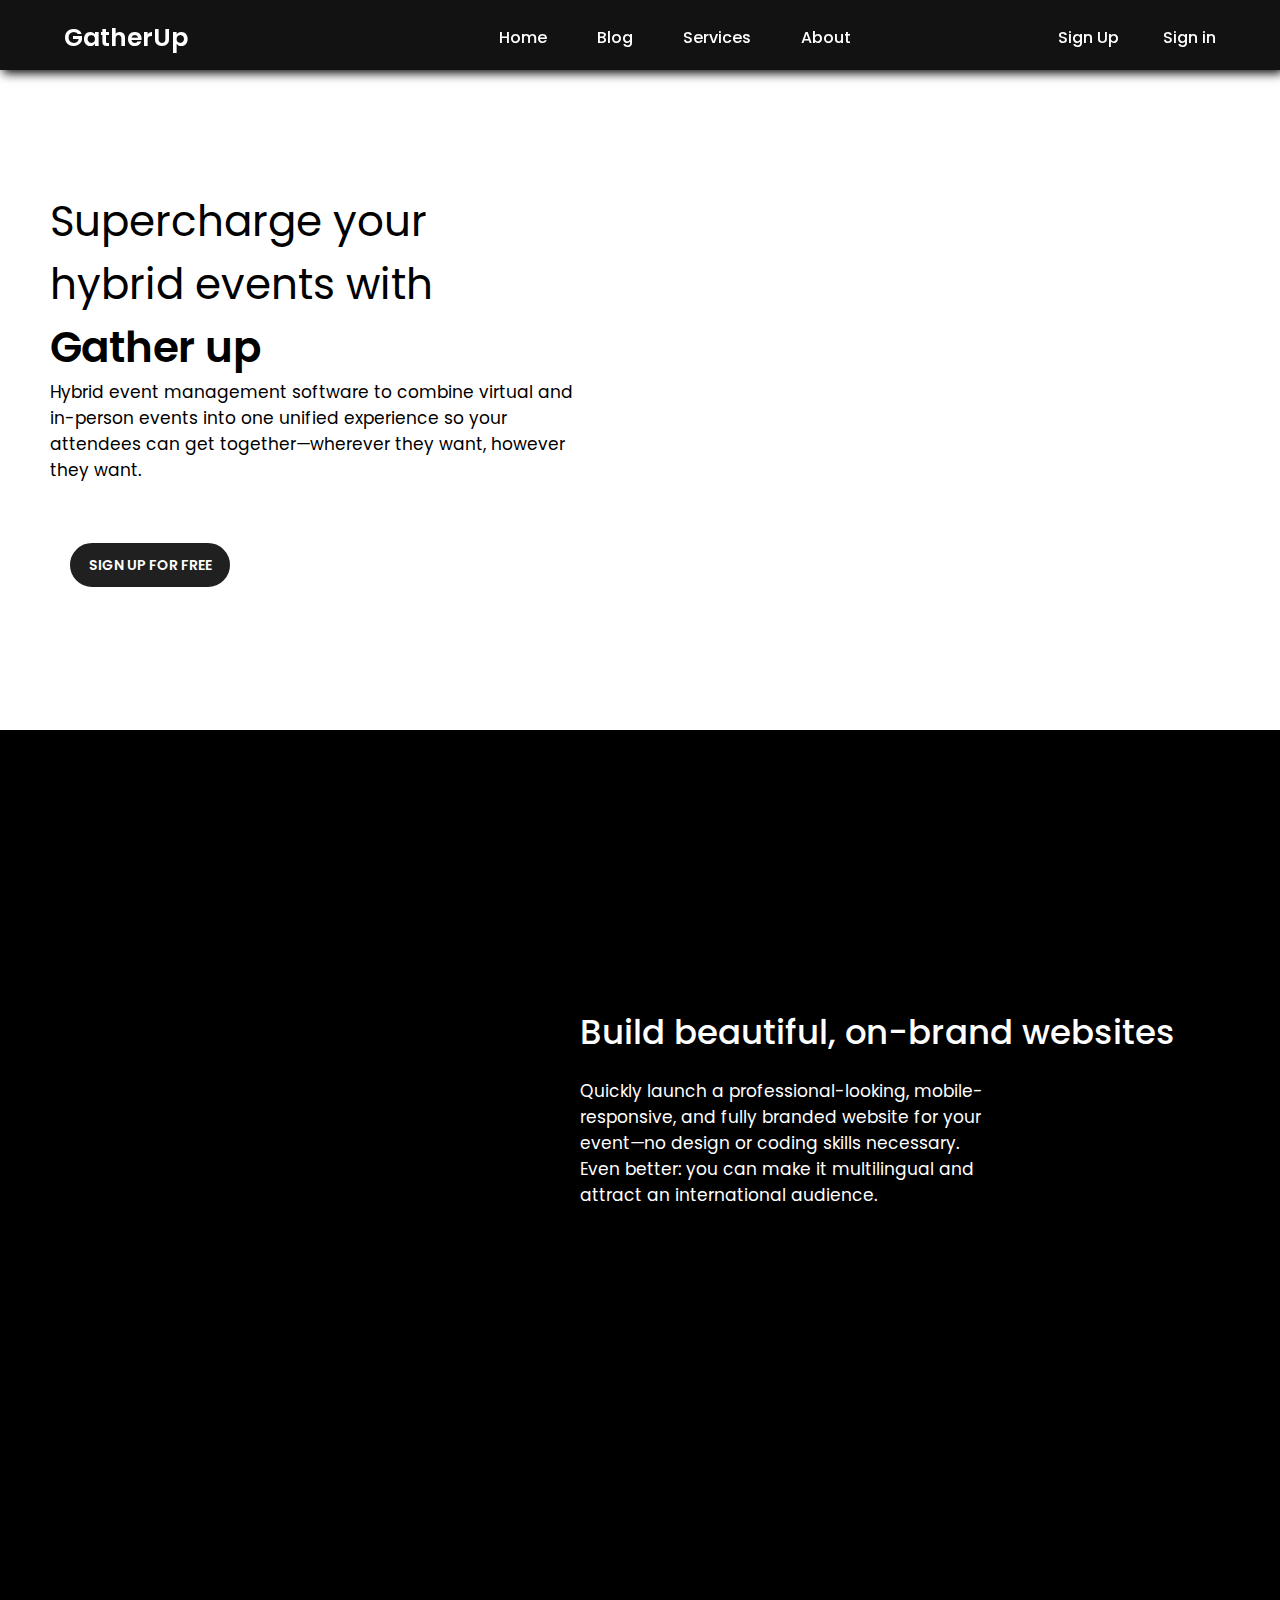
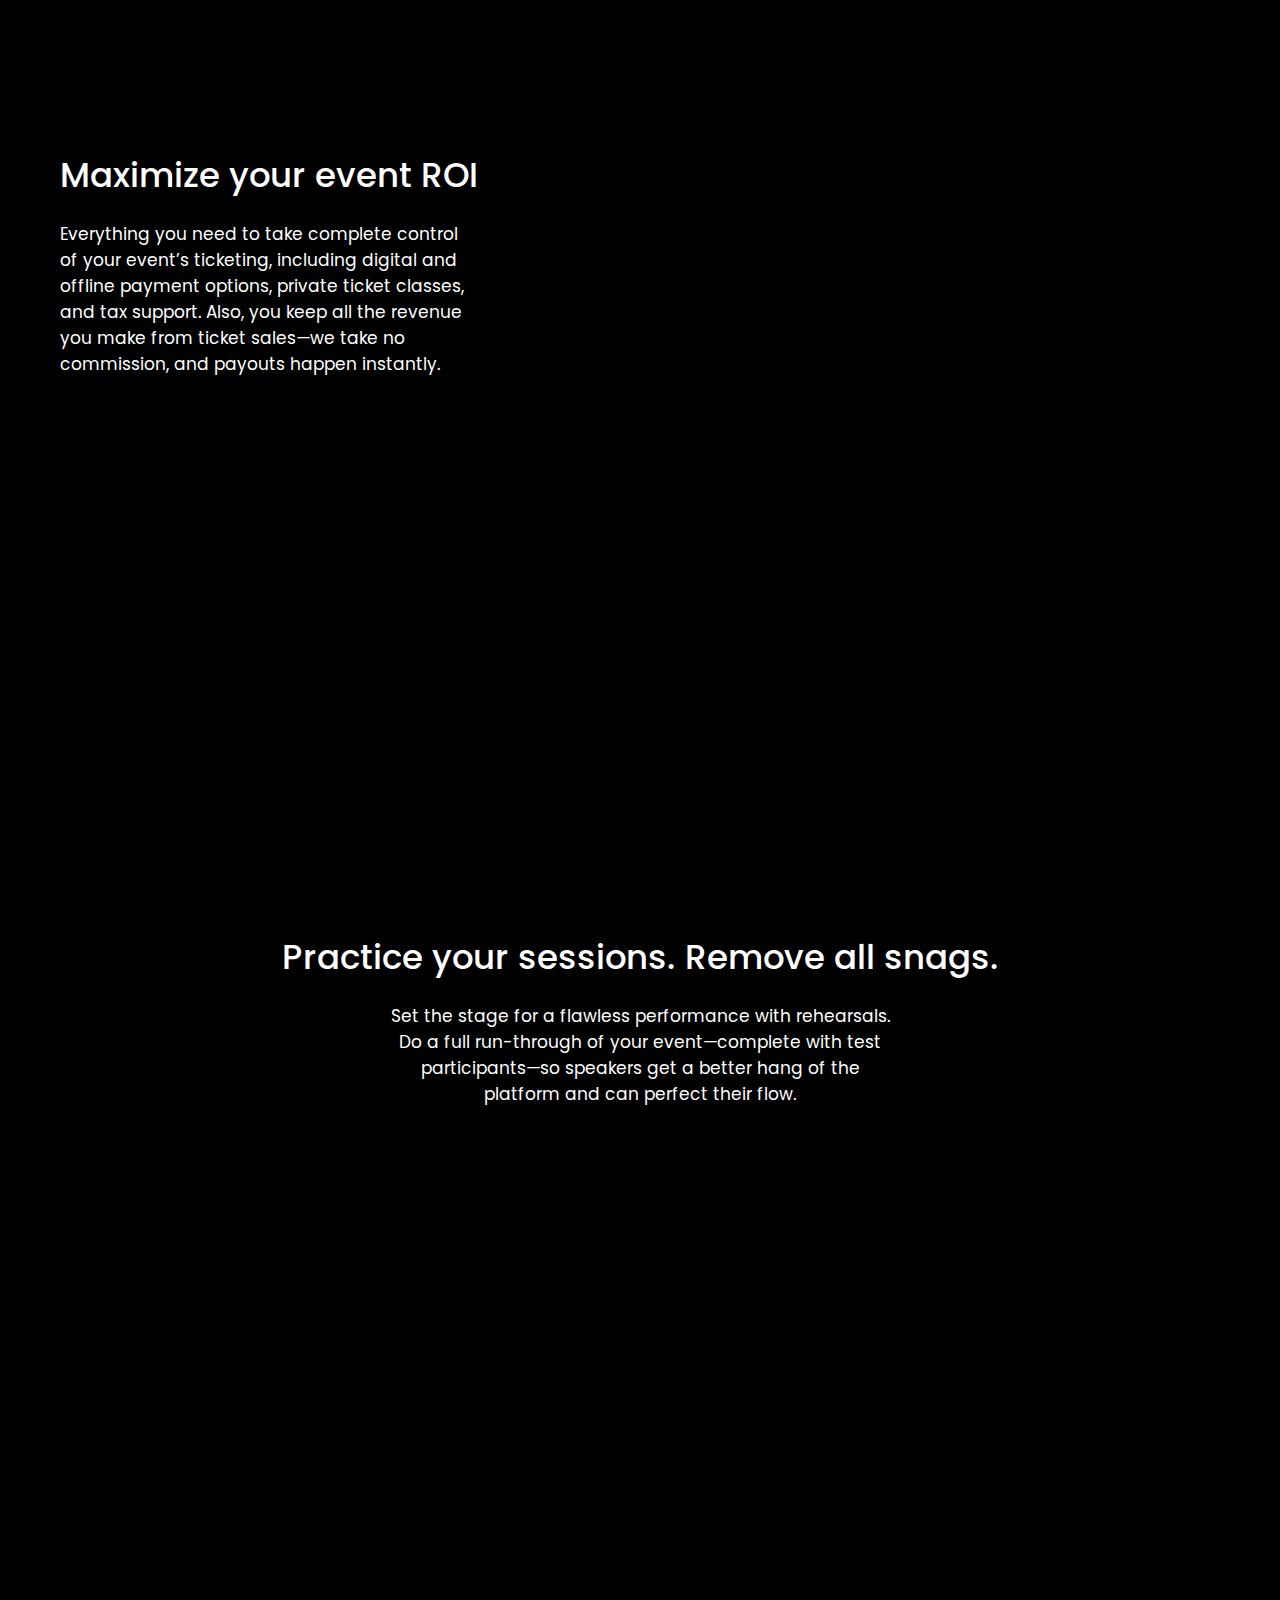
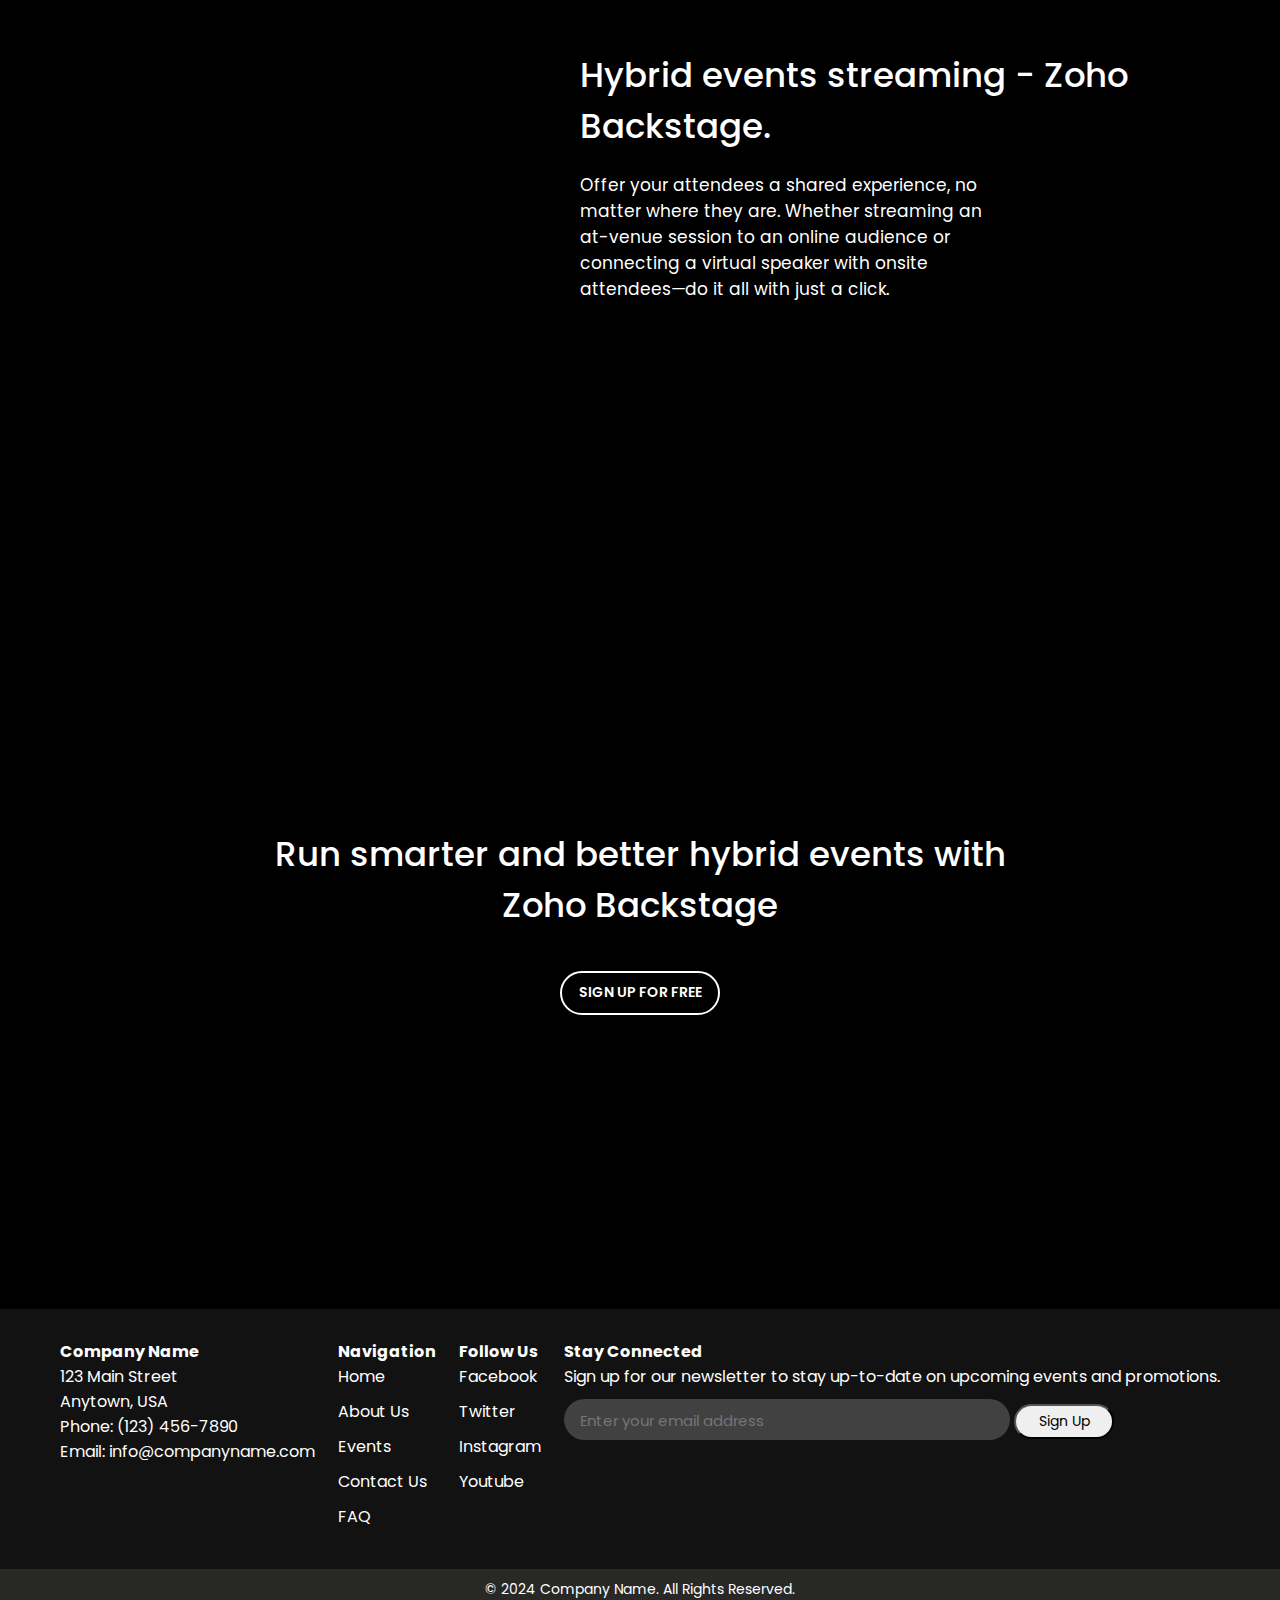
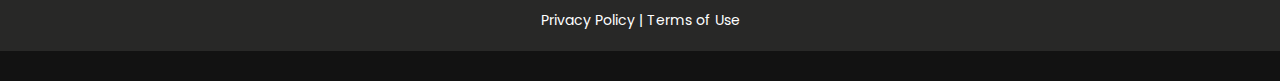
==== hybrid.html @ d11af504 "v12" ====
<!DOCTYPE html>
<html lang="en">

<head>
    <meta charset="UTF-8">
    <meta http-equiv="X-UA-Compatible" content="IE=edge">
    <meta name="viewport" content="width=device-width, initial-scale=1.0">
    <link href='https://unpkg.com/boxicons@2.1.4/css/boxicons.min.css' rel='stylesheet'>
    <link rel="stylesheet" href="hybrid.css">
    <title>Hybrid events </title>

    <link rel="stylesheet" href="https://cdnjs.cloudflare.com/ajax/libs/font-awesome/6.5.2/css/all.min.css"
        integrity="sha512-SnH5WK+bZxgPHs44uWIX+LLJAJ9/2PkPKZ5QiAj6Ta86w+fsb2TkcmfRyVX3pBnMFcV7oQPJkl9QevSCWr3W6A=="
        crossorigin="anonymous" referrerpolicy="no-referrer" />

    <link rel="preconnect" href="https://fonts.googleapis.com">
    <link rel="preconnect" href="https://fonts.gstatic.com" crossorigin>
    <link href="https://fonts.googleapis.com/css2?family=Poetsen+One&display=swap" rel="stylesheet">
    <link rel="preconnect" href="https://fonts.googleapis.com">
    <link rel="preconnect" href="https://fonts.gstatic.com" crossorigin>
    <link href="https://fonts.googleapis.com/css2?family=Roboto+Slab:wght@100..900&display=swap" rel="stylesheet">
</head>

<body>
    <div class="wrapper">
        <nav class="nav">
            <div class="nav-logo">
                <p>GatherUp </p>
            </div>
            <div class="nav-menu" id="navMenu">
                <ul>
                    <li><a href="index.html" class="link">Home</a></li>
                    <li><a href="#" class="link">Blog</a></li>
                    <li><a href="#" class="link">Services</a></li>
                    <li><a href="#" class="link">About</a></li>

                    <li class="mob_li"> <a href="registraion.html" class="mob_li_a">Sign Up</a></li>
                    <li class="mob_li"><a href="signin.html" class="mob_li_a">Sign in</a></li>
                </ul>

            </div>
            <div class="nav-button">

                <a href="registraion.html"><button class="btn" id="registerBtn harsh">Sign Up</button></a>
                <a href="signin.html"><button class="btn" id="registerBtn harsh">Sign in</button></a>
            </div>
            <div class="nav-menu-btn">
                <i class="bx bx-menu" onclick="myMenuFunction()"></i>
            </div>

        </nav>
        <div class="landing_pagr">
            <div class="landing_texts">
                <h1 class="landing_heading">Supercharge your hybrid events with
                    <span class="head_span1">Gather up</span>
                </h1>
                <p class="landing_para">Hybrid event management software to combine virtual and in-person events into
                    one unified experience so your attendees can get together—wherever they want, however they want.</p>
                <a href="registraion.html"><button class="landing_button">SIGN UP FOR FREE</button></a>
            </div>
            <div class="illustration"><img src="images\hybrid.svg" alt=""></div>
        </div>

    </div>


    <!-- ----------------------------------------------------other pages stats here lapto version -->

    <div class="lap">

        <div class="second_page">
            <div class="page_img"><img src="images\Error 429-pana.svg" alt=""></div>
            <div class="page_description">
                <h1 class="page_head">
                    Build beautiful, on-brand websites</h1>
                <p class="page_para">Quickly launch a professional-looking, mobile-responsive, and fully branded website for your event—no design or coding skills necessary. Even better: you can make it multilingual and attract an international audience.</p>

            </div>
        </div>
        <div class="second_page">
            <div class="page_description">
                <h1 class="page_head">Maximize your event ROI</h1>
                <p class="page_para">Everything you need to take complete control of your event’s ticketing, including digital and offline payment options, private ticket classes, and tax support. Also, you keep all the revenue you make from ticket sales—we take no commission, and payouts happen instantly.</p>

            </div>
            <div class="page_img"><img src="images\Error 429-pana.svg" alt=""></div>
        </div>
        <div class="third_page">
            <div class="third_page_description">
                <h1 class="page_head">Practice your sessions. Remove all snags.</h1>
                <p class="page_para">Set the stage for a flawless performance with rehearsals. Do a full run-through of your event—complete with test participants—so speakers get a better hang of the platform and can perfect their flow.</p>

            </div>
            <!-- <div class="page_img"><img src="images\Error 429-pana.svg" alt=""></div>? -->
        </div>
        <div class="second_page">
            <div class="page_img"><img src="images\Error 429-pana.svg" alt=""></div>
            <div class="page_description">
                <h1 class="page_head">
                    Hybrid events streaming - Zoho Backstage.</h1>
                <p class="page_para">Offer your attendees a shared experience, no matter where they are. Whether streaming an at-venue session to an online audience or connecting a virtual speaker with onsite attendees—do it all with just a click.</p>

            </div>
        </div>

        <div class="third_page">
            <div class="third_page_description">
                <h1 class="page_head">Run smarter and better hybrid events with Zoho Backstage</h1>


                <a href="registraion.html"><button class="ending_button">SIGN UP FOR FREE</button></a>
            </div>

        </div>

    </div>
    <!-- ----------------------------------------------------other pages stats here mobile version -->
    <div class="mob">

        <div class="second_page">
            <div class="page_img"><img src="images\Error 429-pana.svg" alt=""></div>
            <div class="page_description">
                <h1 class="page_head">
                    Build beautiful, on-brand websites</h1>
                <p class="page_para">Quickly launch a professional-looking, mobile-responsive, and fully branded website for your event—no design or coding skills necessary. Even better: you can make it multilingual and attract an international audience.</p>

            </div>
        </div>
        <div class="second_page">
            <div class="page_description">
                <div class="page_img"><img src="images\Error 429-pana.svg" alt=""></div>
                <h1 class="page_head">Maximize your event ROI</h1>
                <p class="page_para">Everything you need to take complete control of your event’s ticketing, including digital and offline payment options, private ticket classes, and tax support. Also, you keep all the revenue you make from ticket sales—we take no commission, and payouts happen instantly.</p>

            </div>
        </div>
        <div class="third_page">
            <div class="third_page_description">
                <h1 class="page_head">Practice your sessions. Remove all snags.</h1>
                <p class="page_para">Set the stage for a flawless performance with rehearsals. Do a full run-through of your event—complete with test participants—so speakers get a better hang of the platform and can perfect their flow.</p>

            </div>
            <!-- <div class="page_img"><img src="images\Error 429-pana.svg" alt=""></div>? -->
        </div>
        <div class="second_page">
            <div class="page_img"><img src="images\Error 429-pana.svg" alt=""></div>
            <div class="page_description">
                <h1 class="page_head">
                    Hybrid events streaming - Zoho Backstage.</h1>
                <p class="page_para">Offer your attendees a shared experience, no matter where they are. Whether streaming an at-venue session to an online audience or connecting a virtual speaker with onsite attendees—do it all with just a click.</p>

            </div>
        </div>

        <div class="third_page">
            <div class="third_page_description">
                <h1 class="page_head">Run smarter and better hybrid events with Zoho Backstage</h1>


                <a href="registraion.html"><button class="ending_button">SIGN UP FOR FREE</button></a>
            </div>

        </div>

    </div>


    <!-- -------------------------------------------------------------------foooter starts here -->
    <footer class="footer">
        <div class="container">
            <div class="row">
                <div class="col-md-3 col-sm-6">
                    <div class="footer-item">
                        <h4>Company Name</h4>
                        <p>123 Main Street<br>Anytown, USA</p>
                        <p>Phone: (123) 456-7890<br>Email: <a
                                href="mailto:info@companyname.com">info@companyname.com</a></p>
                    </div>
                </div>
                <div class="col-md-3 col-sm-6">
                    <div class="footer-item">
                        <h4>Navigation</h4>
                        <ul>
                            <li><a href="#">Home</a></li>
                            <li><a href="#">About Us</a></li>
                            <li><a href="#">Events</a></li>
                            <li><a href="contact.html">Contact Us</a></li>
                            <li><a href="#">FAQ</a></li>

                        </ul>
                    </div>
                </div>
                <div class="col-md-3 col-sm-6">
                    <div class="footer-item">
                        <h4>Follow Us</h4>
                        <ul>
                            <li><a href="#" target="_blank"><i class="fa-brands fa-facebook"></i> Facebook</a></li>
                            <li><a href="#" target="_blank"><i class="fa-brands fa-twitter"></i> Twitter</a></li>
                            <li><a href="#" target="_blank"><i class="fa-brands fa-instagram"></i> Instagram</a></li>
                            <li><a href="#" target="_blank"><i class="fa-brands fa-youtube"></i> Youtube</a></li>
                        </ul>
                    </div>
                </div>
                <div class="col-md-3 col-sm-6">
                    <div class="footer-item">
                        <h4>Stay Connected</h4>
                        <p>Sign up for our newsletter to stay up-to-date on upcoming events and promotions.</p>
                        <!-- <ul class="mob">
                            <li>  <a href="registraion.html"><button class="mob_btn" id=" ">Sign Up</button></a></li>
                            <li><a href="signin.html"><button class="mob_btn" id=" ">Sign in</button></a></li>
                           
                        </ul> -->
                        <form action="#" method="post" class="lap">
                            <input type="email" name="email" placeholder="Enter your email address"
                                class="input-field input-field-footer ">
                            <button type="submit" class="btn btn-primary " id="footer_btn">Sign Up</button>
                        </form>
                    </div>
                </div>
            </div>
        </div>
        <div class="copyright">
            <p>&copy; 2024 Company Name. All Rights Reserved.</p>
            <p><a href="#">Privacy Policy</a> | <a href="#">Terms of Use</a></p>
        </div>
    </footer>





    <script>
        function myMenuFunction() {
            var i = document.getElementById("navMenu");

            if (i.className === "nav-menu") {
                i.className += " responsive";
            } else {
                i.className = "nav-menu";
            }
        }
    </script>





</body>

</html>
---- hybrid.css ----
/* POPPINS FONT */

@import url('https://fonts.googleapis.com/css2?family=Poppins:wght@400;500;600;700&display=swap');

* {
    margin: 0;
    padding: 0;
    box-sizing: border-box;
    font-family: 'Poppins', sans-serif;
}

body {
    background-color: #000000;
}


.wrapper {
    display: flex;

    /* justify-content: center; */
    /* align-items: normal; */
    flex-wrap: wrap;

    /* background: linear-gradient(0deg, rgb(85, 245, 221) 0%, rgba(60, 91, 111, 0.84) 60%, rgba(21, 51, 71, 0.845) 89%); */
    /* background: linear-gradient(0deg, rgb(85, 245, 221) 0%, rgb(60, 91, 111) 60%, rgb(30, 76, 106) 89%); */
    background-color: #ffffff;
    /* background-image: linear-gradient(335deg, #73bfef 31%, #797dbc 56%); */

    width: 100%;
    height: 730px;
    /* background-position: center -24.5%; */

    background-size: cover;
    background-repeat: no-repeat;
    background-attachment: fixed;

}

.nav {
    position: fixed;
    top: 0;
    display: flex;
    justify-content: space-around;
    flex-wrap: wrap;
    width: 100%;
    height: 70px;
    line-height: 75px;
    box-shadow: 3px 3px 10px #000000;
    /* background-color: #153448; */
    background-color: #121212;
    z-index: 100;
    /* border: 2px solid red; */
}

.nav-logo p {
    position: absolute;
    color: white;
    font-size: 25px;
    font-weight: 600;
    /* border: 2px solid rgb(0, 255, 72); */
    /* margin-right: 5%; */
    left: 5%;
    /* margin-left: 0px; */
}

.nav-menu ul {
    display: flex;
    position: absolute;
    left: 37%;
}

.nav-menu ul .mob_li {
    display: none;
}

.nav-menu ul li {
    list-style-type: none;
}

.nav-menu ul li .link {
    text-decoration: none;
    font-weight: 500;
    color: #fff;
    padding-bottom: 15px;
    margin: 0 25px;
}

.link:hover,
.active {
    border-bottom: 2px solid #fff;
}

.nav-button {
    position: absolute;
    right: 5%;
}

.nav-button .btn {

    /* width: 130px; */
    margin-left: 40px;

    font-size: 16px;

    height: 40px;
    font-weight: 500;
    background-color: transparent;
    color: #fff;
    border: none;
    /* border-radius: 30px; */
    cursor: pointer;
    /* transition: .3s ease; */
}

.btn:hover {
    border-bottom: 2px solid white;
}

#registerBtn {
    margin-left: 15px;
    /* visibility: hidden; */
}

.btn.white-btn {
    background: rgba(255, 255, 255, 0.7);
}

.btn.btn.white-btn:hover {
    background: rgba(255, 255, 255, 0.5);
}

.nav-menu-btn {
    display: none;
}

/* ------------------------------------------------------------------------navbar ends here  */
.landing_pagr {
    /* border: 2px solid red; */
    display: flex;
    height: 70vh;
    margin: auto 50px;
    margin-top: 190px;
}

.landing_texts {
    width: 45%;
    /* border: 2px solid red; */
    height: fit-content;
}

.landing_heading {
    font-weight: normal;
    font-size: 42px;
    width: 80%;
    /* border: 2px solid rgb(138, 187, 239); */
}

.head_span1 {
    /* border: 2px solid rgb(90, 170, 136); */
    font-weight: 600;
}

.landing_para {
    /* border: 2px solid rgb(142, 32, 98); */
    font-size: 17px;
    margin-bottom: 40px;
}

.landing_button {
    width: 160px;
    font-size: 14px;
    font-weight: 600;
    color: #ffffff;
    background-color: #202020;
    cursor: pointer;
    margin: 20px;
    height: 44px;
    text-align: center;
    border: 2px solid #202020;
    /* border: none; */
    background-size: 300% 100%;

    border-radius: 50px;
}

.landing_button:hover {
    width: 160px;
    font-size: 14px;
    font-weight: 600;
    color: #202020;
    background-color: transparent;
    cursor: pointer;
    margin: 20px;
    height: 44px;
    text-align: center;
    border: 2px solid #202020;
    /* border: none; */
    background-size: 300% 100%;
    transition: .5s;

    border-radius: 50px;
}

.illustration {
    width: 33%;
    position: absolute;
    right: 3%;
    top: 24%;
    /* height: 200px; */
    overflow: hidden;
    /* border: 2px solid rgb(77, 240, 150); */
}

/*------------------------------------------------------- landing page ends here  */
.second_page {
    /* border: 2px solid red; */
    display: flex;
    height: 20cm;
    justify-content: space-around;
    align-items: center;

    flex-wrap: wrap;
}

.third_page {
    /* border: 2px solid red; */
    display: flex;
    text-align: center;
    height: 20cm;
    justify-content: center;
    align-items: center;

    flex-wrap: wrap;
}

.page_img {
    /* border: 2px solid rgb(132, 119, 205); */
    width: 400px;
}

.page_description {
    /* border: 2px solid rgb(102, 177, 118); */
    display: flex;
    color: #ffffff;
    flex-wrap: wrap;
    width: 50%;
    /* height: 100px; */
}

.third_page_description {
    /* border: 2px solid rgb(255, 255, 255); */
    display: flex;
    justify-content: center;
    align-items: center;
    color: #ffffff;
    flex-wrap: wrap;
    width: 60%;
    /* height: 100px; */
}

.page_head {
    /* border: 2px solid rgb(28, 31, 32); */
    width: 100%;
    font-size: 34px;
    font-weight: 500;
    margin-bottom: 20px;

}

.page_para {
    /* border: 2px solid rgb(176, 199, 101); */
    font-size: 17px;
    width: 65%;
}

.ending_button {
    width: 160px;
    font-size: 14px;
    font-weight: 600;
    color: #ffffff;
    background-color: transparent;
    cursor: pointer;
    margin: 20px;
    height: 44px;
    text-align: center;
    border: 2px solid #ffffff;
    /* border: none; */
    background-size: 300% 100%;

    border-radius: 50px;
}

.ending_button:hover {
    width: 160px;
    font-size: 14px;
    font-weight: 600;
    color: #000000;
    background-color: #ffffff;
    cursor: pointer;
    margin: 20px;
    height: 44px;
    text-align: center;
    border: 2px solid #ffffff;
    /* border: none; */
    background-size: 300% 100%;
    transition: .5s;

    border-radius: 50px;
}



























/* --------------------------------------------------------------------footer starts here */
/* Footer styles */

.footer {
    /* background-color: #333; */
    /* background-color: #153448; */
    background-color: #121212;
    color: #fff;
    padding: 30px 0;
}

.footer .container {
    max-width: 1200px;
    margin: 0 auto;
    padding: 0 20px;
}

.footer .row {
    display: flex;
    flex-wrap: wrap;
    justify-content: space-between;
}

.footer .col-md-3 {
    margin-bottom: 20px;
}

.footer-item {
    margin-bottom: 20px;
}

.footer-item h4 {
    font-weight: bold;
    margin-top: 0;
    color: #fff;
}

.footer-item ul {
    list-style: none;
    padding: 0;
    margin: 0;

}

.footer-item li {
    margin-bottom: 10px;
}

.footer-item a {
    color: #fff;
    text-decoration: none;
}

.footer-item a:hover {
    color: #ccc;
}

.copyright {
    /* background-color: #444; */
    /* background-color: #3C5B6F; */
    background-color: #282827;
    padding: 10px 0;
    text-align: center;
    font-size: 14px;
}

.copyright p {
    margin-bottom: 10px;
}

.copyright a {
    color: #fff;
    text-decoration: none;
}

.copyright a:hover {
    color: #ccc;
}

.input-field-footer {
    font-size: 15px;
    background: rgba(255, 255, 255, 0.2);
    color: #fff;
    height: 41px;
    width: 68%;
    padding: 3px 14px 2px 16px;
    border: none;
    border-radius: 30px;
    outline: none;
    transition: .2s ease;
    margin-top: 10px;
}

#footer_btn {
    width: 100px;
    padding: 5px;
    font-size: 14px;
    margin-top: 10px;
    border-radius: 25px;

}

.mob {
    display: none;
}

.mob_btn {
    width: 100px;
    padding: 5px;
    font-weight: 550;
    font-size: 10px;
    margin-top: 10px;
    background-color: #fff;
    border-radius: 25px;
}

.mob_btn:hover {
    background-color: #ffffffb8;
}

/* Responsive styles */

@media (max-width: 768px) {
    .footer .col-md-3 {
        flex-basis: 100%;
    }
}

@media (max-width: 480px) {
    .footer-item {
        margin-bottom: 10px;
    }

    .footer-item h4 {
        font-size: 18px;
    }

    .footer-item ul {
        padding-left: 20px;
    }

    .footer-item li {
        margin-bottom: 5px;
    }

    .mob {
        display: block;
    }

    .lap {
        display: none;
    }
}






















@media only screen and (max-width: 786px) {
    .nav-button {
        display: none;
    }

    .nav {
        z-index: 999;
    }

    .nav-menu.responsive {
        top: 70px;

    }

    .nav-menu ul .mob_li {
        display: block;
        color: rgba(76, 76, 76, 0.2);
    }

    .nav-menu ul .mob_li .mob_li_a {

        color: white;
        font-weight: 550;
        text-decoration: none;
    }

    .nav-menu ul .mob_li .mob_li_a:hover {
        font-weight: 500;
        padding-bottom: 15px;
        border-bottom: 3px solid white;
        color: white;
        font-weight: 550;
        text-decoration: none;
    }

    .nav-menu {
        position: absolute;
        top: -50cm;
        display: flex;
        justify-content: center;
        background: rgba(255, 255, 255, 0.2);
        width: 100%;
        height: 100vh;
        background-color: #6868689e;
        backdrop-filter: blur(20px);
        transition: .3s;
    }

    .nav-menu ul {
        flex-direction: column;
        text-align: center;
    }

    .nav-menu ul li {
        color: rgba(255, 255, 255, 0.2);

    }

    .nav-menu-btn {
        display: block;
        position: absolute;
        right: 2%;
        top: 4%;
    }

    .nav-menu-btn i {
        font-size: 25px;
        color: #fff;
        padding: 10px;
        background: rgba(255, 255, 255, 0.2);
        border-radius: 50%;
        cursor: pointer;
        transition: .3s;
    }

    .nav-menu-btn i:hover {
        background: rgba(255, 255, 255, 0.15);
    }



}

@media only screen and (max-width: 540px) {
    .wrapper {
        min-height: 100vh;
        width: 100%;
    }

    .form-box {
        width: 100%;
        height: 500px;
    }

    .register-container,
    .login-container {
        width: 100%;
        padding: 0 20px;
    }

    .register-container .two-forms {
        flex-direction: column;
        gap: 0;
    }

    /* --------------------body strts herer */




    .landing_pagr {

        display: flex;
        height: 70vh;
        width: 100%;
        margin: 120px 5px;
    }

    .landing_texts {
        width: 100%;

        height: fit-content;
    }

    .landing_heading {
        font-weight: normal;
        font-size: 32px;
        width: 100%;

    }

    .head_span1 {

        font-weight: 600;
    }

    .landing_para {

        font-size: 15px;
        margin-bottom: 380px;
    }

    .landing_button {
        width: 160px;
        font-size: 14px;
        font-weight: 600;
        color: #ffffff;
        background-color: #202020;
        cursor: pointer;
        margin: 20px;
        height: 44px;
        text-align: center;
        border: 2px solid #202020;
        /* border: none; */
        background-size: 300% 100%;

        border-radius: 50px;
    }

    .landing_button:hover {
        width: 160px;
        font-size: 14px;
        font-weight: 600;
        color: #202020;
        background-color: transparent;
        cursor: pointer;
        margin: 20px;
        height: 44px;
        text-align: center;
        border: 2px solid #202020;
        /* border: none; */
        background-size: 300% 100%;
        transition: .5s;

        border-radius: 50px;
    }

    .illustration {
        width: 388px;
        position: absolute;
        right: 3%;
        top: 41%;
        /* height: 200px; */
        overflow: hidden;

    }
    .page_description {
       
        display: flex;
        color: #ffffff;
        flex-wrap: wrap;
        width: 100%;
        justify-content: center;
        /* height: 100px; */
        
    }
    .third_page_description {
        
        display: flex;
        color: #ffffff;
        flex-wrap: wrap;
        width: 100%;
        justify-content: center;
        /* height: 100px; */
        
    }
    .third_page{
        margin-bottom: 35px;
    }
    .second_page{
        margin-bottom: 35px;
    }
    .page_para {
        
        font-size: 17px;
        width: 95%;
    }
    .page_head {
        
       
        width: 95%;
    }
   
}


/*------------------------------------ responsive for ipad mini----------------------------------------- */

@media(min-width: 540px) and (max-width: 770px) {
    .wrapper {
        min-height: 100vh;
        width: 100%;
    }



    .landing_pagr {

        display: flex;
        height: 70vh;
        width: 100%;
        margin: 120px 5px;
    }

    .landing_texts {
        width: 100%;

        height: fit-content;
    }

    .landing_heading {
        font-weight: normal;
        font-size: 40px;
        width: 100%;

    }

    .head_span1 {

        font-weight: 600;
    }

    .landing_para {

        font-size: 19px;
        margin-bottom: 380px;
    }

    .landing_button {
        width: 160px;
        font-size: 14px;
        font-weight: 600;
        color: #ffffff;
        background-color: #202020;
        cursor: pointer;
        margin: 20px;
        height: 44px;
        text-align: center;
        border: 2px solid #202020;
        /* border: none; */
        background-size: 300% 100%;

        border-radius: 50px;
    }

    .landing_button:hover {
        width: 160px;
        font-size: 14px;
        font-weight: 600;
        color: #202020;
        background-color: transparent;
        cursor: pointer;
        margin: 20px;
        height: 44px;
        text-align: center;
        border: 2px solid #202020;
        /* border: none; */
        background-size: 300% 100%;
        transition: .5s;

        border-radius: 50px;
    }

    .illustration {
        width: 388px;
        position: absolute;
        right: 3%;
        top: 35%;
        /* height: 200px; */
        overflow: hidden;

    }
    .page_description {
       
        display: flex;
        color: #ffffff;
        flex-wrap: wrap;
        width: 100%;
        justify-content: center;
        /* height: 100px; */
        
    }
    .third_page_description {
        
        display: flex;
        color: #ffffff;
        flex-wrap: wrap;
        width: 100%;
        justify-content: center;
        /* height: 100px; */
        
    }

}

/*------------------------------------ responsive for ipad air----------------------------------------- */

@media (min-width: 770px) and (max-width: 900px) {

    .nav-button {
        display: none;
    }

    .nav {
        z-index: 999;
    }

    .nav-menu.responsive {
        top: 72px;

    }

    .nav-menu ul .mob_li {
        display: block;
        color: rgba(255, 255, 255, 0.2);
    }

    .nav-menu ul .mob_li .mob_li_a {

        color: white;
        font-weight: 550;
        text-decoration: none;
    }

    .nav-menu ul .mob_li .mob_li_a:hover {
        font-weight: 500;
        padding-bottom: 15px;
        border-bottom: 3px solid white;
        color: white;
        font-weight: 550;
        text-decoration: none;
    }

    .nav-menu {
        position: absolute;
        top: -100cm;
        display: flex;
        justify-content: center;
        background: rgba(255, 255, 255, 0.2);
        width: 100%;
        height: 100vh;
        background-color: #6868689e;
        backdrop-filter: blur(20px);
        transition: .3s;
    }

    .nav-menu ul {
        flex-direction: column;
        text-align: center;
    }

    .nav-menu ul li {
        color: rgba(255, 255, 255, 0.2);

    }

    .nav-menu-btn {
        display: block;
        position: absolute;
        right: 2%;
        top: 4%;
    }

    .nav-menu-btn i {
        font-size: 25px;
        color: #fff;
        padding: 10px;
        background: rgba(255, 255, 255, 0.2);
        border-radius: 50%;
        cursor: pointer;
        transition: .3s;
    }

    .nav-menu-btn i:hover {
        background: rgba(255, 255, 255, 0.15);
    }

    .solution_container {
        display: flex;
        flex-wrap: wrap;
        justify-content: space-around;
        width: 90%;
        margin: auto;



    }

    .wrapper {
        min-height: 100vh;
        width: 100%;
    }



    .landing_pagr {

        display: flex;
        height: 70vh;
        width: 100%;
        margin: 170px 5px;
    }

    .landing_texts {
        width: 100%;

        height: fit-content;
    }

    .landing_heading {
        font-weight: normal;
        font-size: 40px;
        width: 100%;

    }

    .head_span1 {

        font-weight: 600;
    }

    .landing_para {

        font-size: 19px;
        margin-bottom: 380px;
    }

    .landing_button {
        width: 160px;
        font-size: 14px;
        font-weight: 600;
        color: #ffffff;
        background-color: #202020;
        cursor: pointer;
        margin: 20px;
        height: 44px;
        text-align: center;
        border: 2px solid #202020;
        /* border: none; */
        background-size: 300% 100%;

        border-radius: 50px;
    }

    .landing_button:hover {
        width: 160px;
        font-size: 14px;
        font-weight: 600;
        color: #202020;
        background-color: transparent;
        cursor: pointer;
        margin: 20px;
        height: 44px;
        text-align: center;
        border: 2px solid #202020;
        /* border: none; */
        background-size: 300% 100%;
        transition: .5s;

        border-radius: 50px;
    }

    .illustration {
        width: 388px;
        position: absolute;
        right: 3%;
        top: 32%;
        /* height: 200px; */
        overflow: hidden;

    }
    .page_description {
       
        display: flex;
        color: #ffffff;
        flex-wrap: wrap;
        width: 100%;
        justify-content: center;
        /* height: 100px; */
        
    }
    .third_page_description {
        
        display: flex;
        color: #ffffff;
        flex-wrap: wrap;
        width: 100%;
        justify-content: center;
        /* height: 100px; */
        
    }

}

/*------------------------------------ responsive for ipad pro----------------------------------------- */

@media (min-width: 1024px) and (max-width: 1080px) {

    .nav-button {
        display: none;
    }

    .nav {
        z-index: 999;
    }

    .nav-menu.responsive {
        top: 72px;

    }

    .nav-menu ul .mob_li {
        display: block;
        color: rgba(255, 255, 255, 0.2);
    }

    .nav-menu ul .mob_li .mob_li_a {

        color: white;
        font-weight: 550;
        text-decoration: none;
    }

    .nav-menu ul .mob_li .mob_li_a:hover {
        font-weight: 500;
        padding-bottom: 15px;
        border-bottom: 3px solid white;
        color: white;
        font-weight: 550;
        text-decoration: none;
    }

    .nav-menu {
        position: absolute;
        top: -100cm;
        display: flex;
        justify-content: center;
        background: rgba(255, 255, 255, 0.2);
        width: 100%;
        height: 100vh;
        background-color: #6868689e;
        backdrop-filter: blur(20px);
        transition: .3s;
    }

    .nav-menu ul {
        flex-direction: column;
        text-align: center;
    }

    .nav-menu ul li {
        color: rgba(255, 255, 255, 0.2);

    }

    .nav-menu-btn {
        display: block;
        position: absolute;
        right: 2%;
        top: 4%;
    }

    .nav-menu-btn i {
        font-size: 25px;
        color: #fff;
        padding: 10px;
        background: rgba(255, 255, 255, 0.2);
        border-radius: 50%;
        cursor: pointer;
        transition: .3s;
    }

    .nav-menu-btn i:hover {
        background: rgba(255, 255, 255, 0.15);
    }

    .solution_container {
        display: flex;
        flex-wrap: wrap;
        justify-content: space-around;
        width: 90%;
        margin: auto;



    }

    .wrapper {
        min-height: 100vh;
        width: 100%;
    }


    .landing_pagr {

        display: flex;
        height: 70vh;
        width: 100%;
        margin: 220px 5px;
    }

    .landing_texts {
        width: 100%;

        height: fit-content;
    }

    .landing_heading {
        font-weight: normal;
        font-size: 50px;
        width: 100%;

    }

    .head_span1 {

        font-weight: 600;
    }

    .landing_para {

        font-size: 23px;
        margin-bottom: 580px;
    }

    .landing_button {
        width: 160px;
        font-size: 14px;
        font-weight: 600;
        color: #ffffff;
        background-color: #202020;
        cursor: pointer;
        margin: 20px;
        height: 44px;
        text-align: center;
        border: 2px solid #202020;
        /* border: none; */
        background-size: 300% 100%;

        border-radius: 50px;
    }

    .landing_button:hover {
        width: 160px;
        font-size: 14px;
        font-weight: 600;
        color: #202020;
        background-color: transparent;
        cursor: pointer;
        margin: 20px;
        height: 44px;
        text-align: center;
        border: 2px solid #202020;
        /* border: none; */
        background-size: 300% 100%;
        transition: .5s;

        border-radius: 50px;
    }

    .illustration {
        width: 560px;
        position: absolute;
        right: 3%;
        top: 38%;
        /* height: 200px; */
        overflow: hidden;

    }
    .page_description {
       
        display: flex;
        color: #ffffff;
        flex-wrap: wrap;
        width: 100%;
        justify-content: center;
        /* height: 100px; */
        
    }
    .third_page_description {
        
        display: flex;
        color: #ffffff;
        flex-wrap: wrap;
        width: 100%;
        justify-content: center;
        /* height: 100px; */
        
    }
}

/*------------------------------------ responsive for surface pro 7----------------------------------------- */

@media (min-width: 900px) and (max-width: 1023px) {

    .nav-button {
        display: none;
    }

    .nav {
        z-index: 999;
    }

    .nav-menu.responsive {
        top: 72px;

    }

    .nav-menu ul .mob_li {
        display: block;
        color: rgba(255, 255, 255, 0.2);
    }

    .nav-menu ul .mob_li .mob_li_a {

        color: white;
        font-weight: 550;
        text-decoration: none;
    }

    .nav-menu ul .mob_li .mob_li_a:hover {
        font-weight: 500;
        padding-bottom: 15px;
        border-bottom: 3px solid white;
        color: white;
        font-weight: 550;
        text-decoration: none;
    }

    .nav-menu {
        position: absolute;
        top: -100cm;
        display: flex;
        justify-content: center;
        background: rgba(255, 255, 255, 0.2);
        width: 100%;
        height: 100vh;
        background-color: #6868689e;
        backdrop-filter: blur(20px);
        transition: .3s;
    }

    .nav-menu ul {
        flex-direction: column;
        text-align: center;
    }

    .nav-menu ul li {
        color: rgba(255, 255, 255, 0.2);

    }

    .nav-menu-btn {
        display: block;
        position: absolute;
        right: 2%;
        top: 4%;
    }

    .nav-menu-btn i {
        font-size: 25px;
        color: #fff;
        padding: 10px;
        background: rgba(255, 255, 255, 0.2);
        border-radius: 50%;
        cursor: pointer;
        transition: .3s;
    }

    .nav-menu-btn i:hover {
        background: rgba(255, 255, 255, 0.15);
    }

    .solution_container {
        display: flex;
        flex-wrap: wrap;
        justify-content: space-around;
        width: 90%;
        margin: auto;


    }

    .wrapper {
        min-height: 100vh;
        width: 100%;
    }


    landing_pagr {

        display: flex;
        height: 70vh;
        width: 100%;
        margin: 220px 5px;
    }

    .landing_texts {
        width: 100%;

        height: fit-content;
    }

    .landing_heading {
        font-weight: normal;
        font-size: 50px;
        width: 100%;

    }

    .head_span1 {

        font-weight: 600;
    }

    .landing_para {

        font-size: 23px;
        margin-bottom: 580px;
    }

    .landing_button {
        width: 160px;
        font-size: 14px;
        font-weight: 600;
        color: #ffffff;
        background-color: #202020;
        cursor: pointer;
        margin: 20px;
        height: 44px;
        text-align: center;
        border: 2px solid #202020;
        /* border: none; */
        background-size: 300% 100%;

        border-radius: 50px;
    }

    .landing_button:hover {
        width: 160px;
        font-size: 14px;
        font-weight: 600;
        color: #202020;
        background-color: transparent;
        cursor: pointer;
        margin: 20px;
        height: 44px;
        text-align: center;
        border: 2px solid #202020;
        /* border: none; */
        background-size: 300% 100%;
        transition: .5s;

        border-radius: 50px;
    }

    .illustration {
        width: 560px;
        position: absolute;
        right: 3%;
        top: 38%;
        /* height: 200px; */
        overflow: hidden;

    }
    .page_description {
       
        display: flex;
        color: #ffffff;
        flex-wrap: wrap;
        width: 100%;
        justify-content: center;
        /* height: 100px; */
        
    }
    .third_page_description {
        
        display: flex;
        color: #ffffff;
        flex-wrap: wrap;
        width: 100%;
        justify-content: center;
        /* height: 100px; */
        
    }

}

/*------------------------------------ responsive for ASUS Zenbook fold----------------------------------------- */
/* @media (width: 853px ) {
    .wrapper {
        min-height: 100vh;
        width: 100%;
    }

  

    .illustration{
        position: absolute;
        
        left: 5%;
      
        width: 200px;
        top: 39%;
       
    }
    

    .landing_page {
        position: absolute;
        margin: auto;
        top: 15%;
        left: 5%;
        width: 90%;
       
    }
    
    
    
    .headimg_main2 {
        color: #DFD0B8;
   
        
       
        font-size: 1.6em;
        
        margin-top: 0px;
        font-style: normal;
    }
    
    .para_main {
       
       font-size: 1.2em;
        font-weight: 500;
        
        color: #153448;
       
        margin-top: 20px;
        margin-bottom: 320px;
        font-family: "Poetsen One", sans-serif;
    }
    .buttons {
        margin: 10%;
        text-align: center;
    }
    
    .btn-hover {
        width: 160px;
        font-size: 16px;
        font-weight: 600;
        color: #fff;
        cursor: pointer;
        margin: 20px;
        height: 45px;
        text-align:center;
        border: none;
        background-size: 300% 100%;
    
        border-radius: 50px;
     
        -o-transition: all .4s ease-in-out;
        -webkit-transition: all .4s ease-in-out;
        transition: all .4s ease-in-out;
    }
    
    .btn-hover:hover {
        background-position: 100% 0;
       
        -o-transition: all .4s ease-in-out;
        -webkit-transition: all .4s ease-in-out;
        transition: all .4s ease-in-out;
    }
    
    .btn-hover:focus {
        outline: none;
    }
    .btn-hover.color-8 {
        background-image: linear-gradient(to right, #29323c, #485563, #2b5876, #4e4376);
        box-shadow: 0 4px 15px 0 rgba(45, 54, 65, 0.75);
    }
}   */

/* ------------------------------------------responsive for iphone SE ---------------------------*/

@media (max-width: 380px) {
    .wrapper {
        min-height: 100vh;
        width: 100%;
    }



    .landing_pagr {

        display: flex;
        height: 70vh;
        width: 100%;
        margin: 106px 5px;
    }

    .landing_texts {
        width: 100%;

        height: fit-content;
    }

    .landing_heading {
        font-weight: normal;
        font-size: 24px;
        width: 100%;

    }

    .head_span1 {

        font-weight: 600;
    }

    .landing_para {

        font-size: 12px;
        margin-bottom: 310px;
    }

    .landing_button {
        width: 160px;
        font-size: 14px;
        font-weight: 600;
        color: #ffffff;
        background-color: #202020;
        cursor: pointer;
        margin: 20px;
        height: 44px;
        text-align: center;
        border: 2px solid #202020;
        /* border: none; */
        background-size: 300% 100%;

        border-radius: 50px;
    }

    .landing_button:hover {
        width: 160px;
        font-size: 14px;
        font-weight: 600;
        color: #202020;
        background-color: transparent;
        cursor: pointer;
        margin: 20px;
        height: 44px;
        text-align: center;
        border: 2px solid #202020;
        /* border: none; */
        background-size: 300% 100%;
        transition: .5s;

        border-radius: 50px;
    }

    .illustration {
        width: 300px;
        position: absolute;
        right: 3%;
        top: 41%;
        /* height: 200px; */
        overflow: hidden;

    }


}

/* ------------------------------------------responsive for Z fold 5 ---------------------------*/

@media (width: 344px) {
    .wrapper {
        min-height: 100vh;
        width: 100%;
    }


    .landing_pagr {

        display: flex;
        height: 70vh;
        width: 100%;
        margin: 120px 5px;
    }

    .landing_texts {
        width: 100%;

        height: fit-content;
    }

    .landing_heading {
        font-weight: normal;
        font-size: 32px;
        width: 100%;

    }

    .head_span1 {

        font-weight: 600;
    }

    .landing_para {

        font-size: 15px;
        margin-bottom: 380px;
    }

    .landing_button {
        width: 160px;
        font-size: 14px;
        font-weight: 600;
        color: #ffffff;
        background-color: #202020;
        cursor: pointer;
        margin: 20px;
        height: 44px;
        text-align: center;
        border: 2px solid #202020;
        /* border: none; */
        background-size: 300% 100%;

        border-radius: 50px;
    }

    .landing_button:hover {
        width: 160px;
        font-size: 14px;
        font-weight: 600;
        color: #202020;
        background-color: transparent;
        cursor: pointer;
        margin: 20px;
        height: 44px;
        text-align: center;
        border: 2px solid #202020;
        /* border: none; */
        background-size: 300% 100%;
        transition: .5s;

        border-radius: 50px;
    }

    .illustration {
        width: 388px;
        position: absolute;
        right: 3%;
        top: 45%;
        /* height: 200px; */
        overflow: hidden;

    }


}

/* ------------------------------------------responsive for  surface duo ---------------------------*/

@media (width: 540px) {
    .wrapper {
        min-height: 100vh;
        width: 100%;
    }



    .landing_pagr {

        display: flex;
        height: 70vh;
        width: 100%;
        margin: 100px 5px;
    }

    .landing_texts {
        width: 100%;

        height: fit-content;
    }

    .landing_heading {
        font-weight: normal;
        font-size: 32px;
        width: 100%;

    }

    .head_span1 {

        font-weight: 600;
    }

    .landing_para {

        font-size: 15px;
        margin-bottom: 325px;
    }

    .landing_button {
        width: 160px;
        font-size: 14px;
        font-weight: 600;
        color: #ffffff;
        background-color: #202020;
        cursor: pointer;
        margin: 20px;
        height: 44px;
        text-align: center;
        border: 2px solid #202020;
        /* border: none; */
        background-size: 300% 100%;

        border-radius: 50px;
    }

    .landing_button:hover {
        width: 160px;
        font-size: 14px;
        font-weight: 600;
        color: #202020;
        background-color: transparent;
        cursor: pointer;
        margin: 20px;
        height: 44px;
        text-align: center;
        border: 2px solid #202020;
        /* border: none; */
        background-size: 300% 100%;
        transition: .5s;

        border-radius: 50px;
    }

    .illustration {
        width: 325px;
        position: absolute;
        right: 3%;
        top: 41%;
        /* height: 200px; */
        overflow: hidden;

    }

}
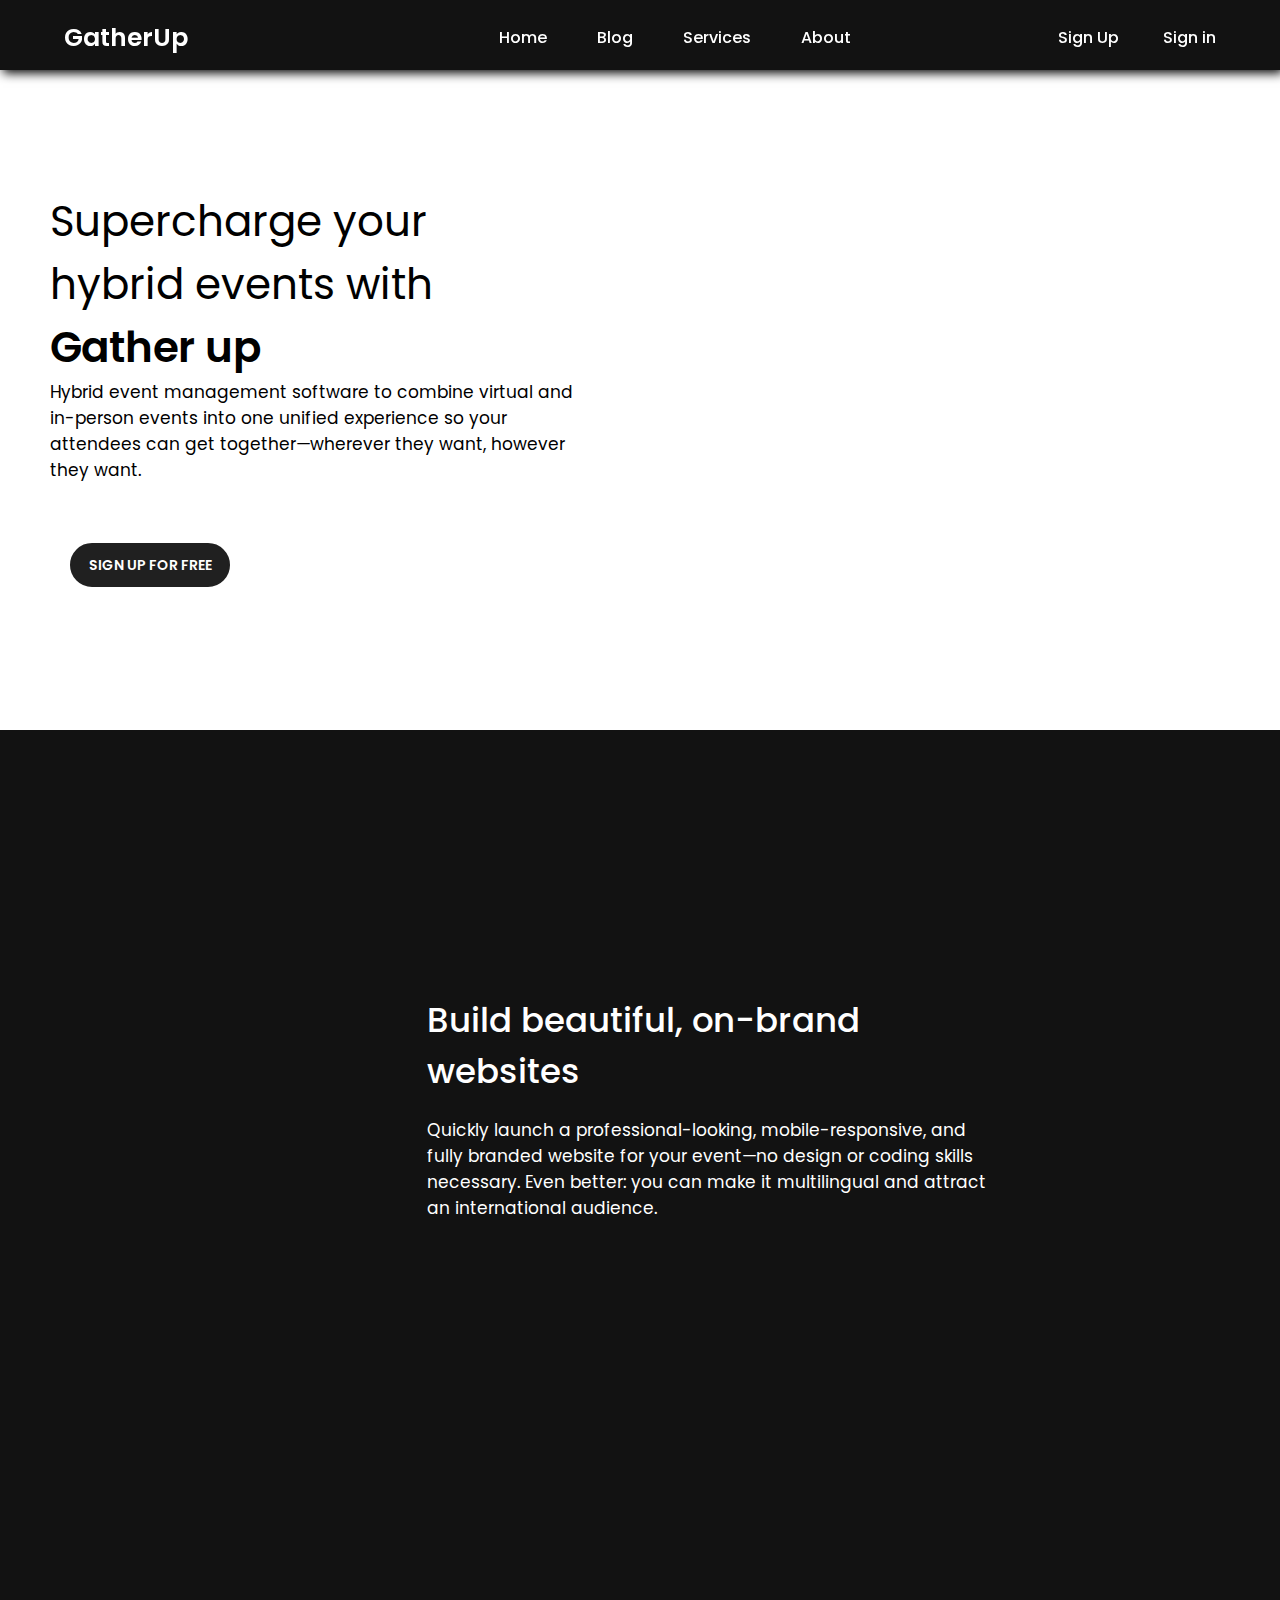
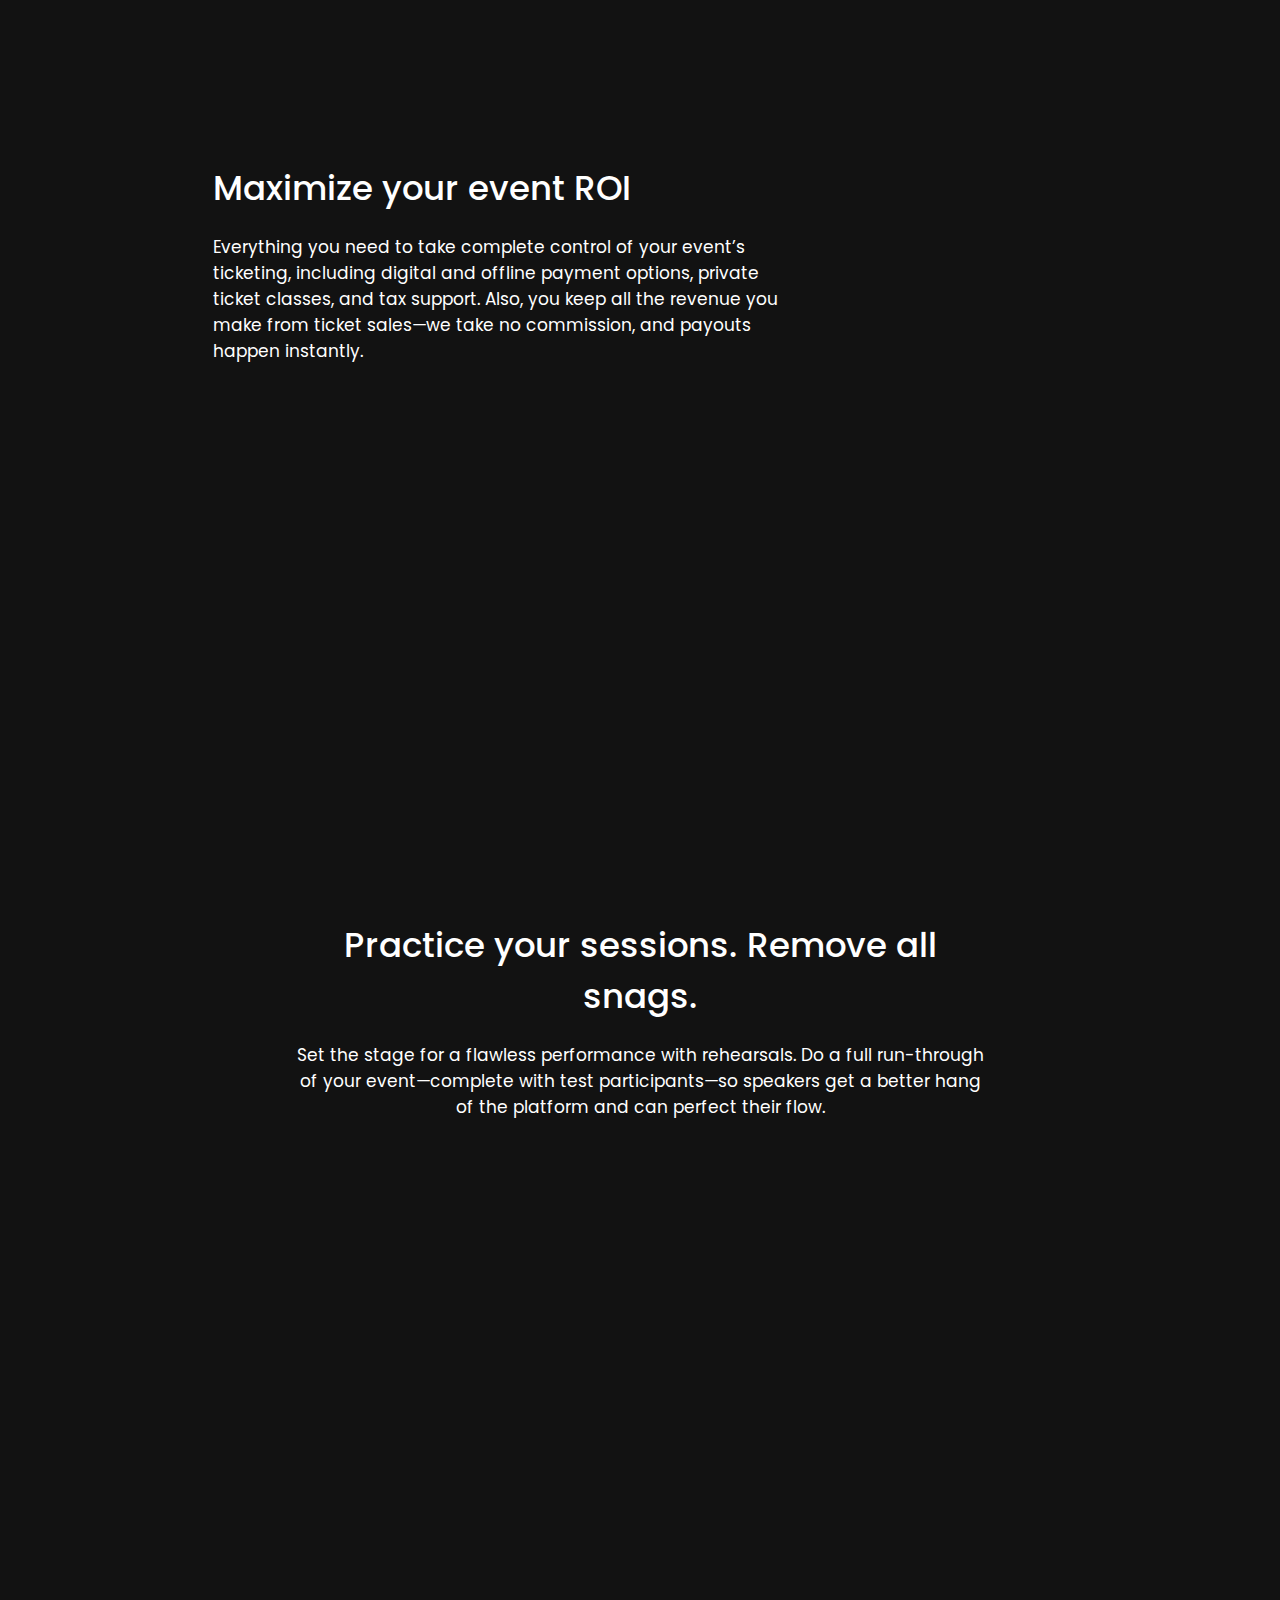
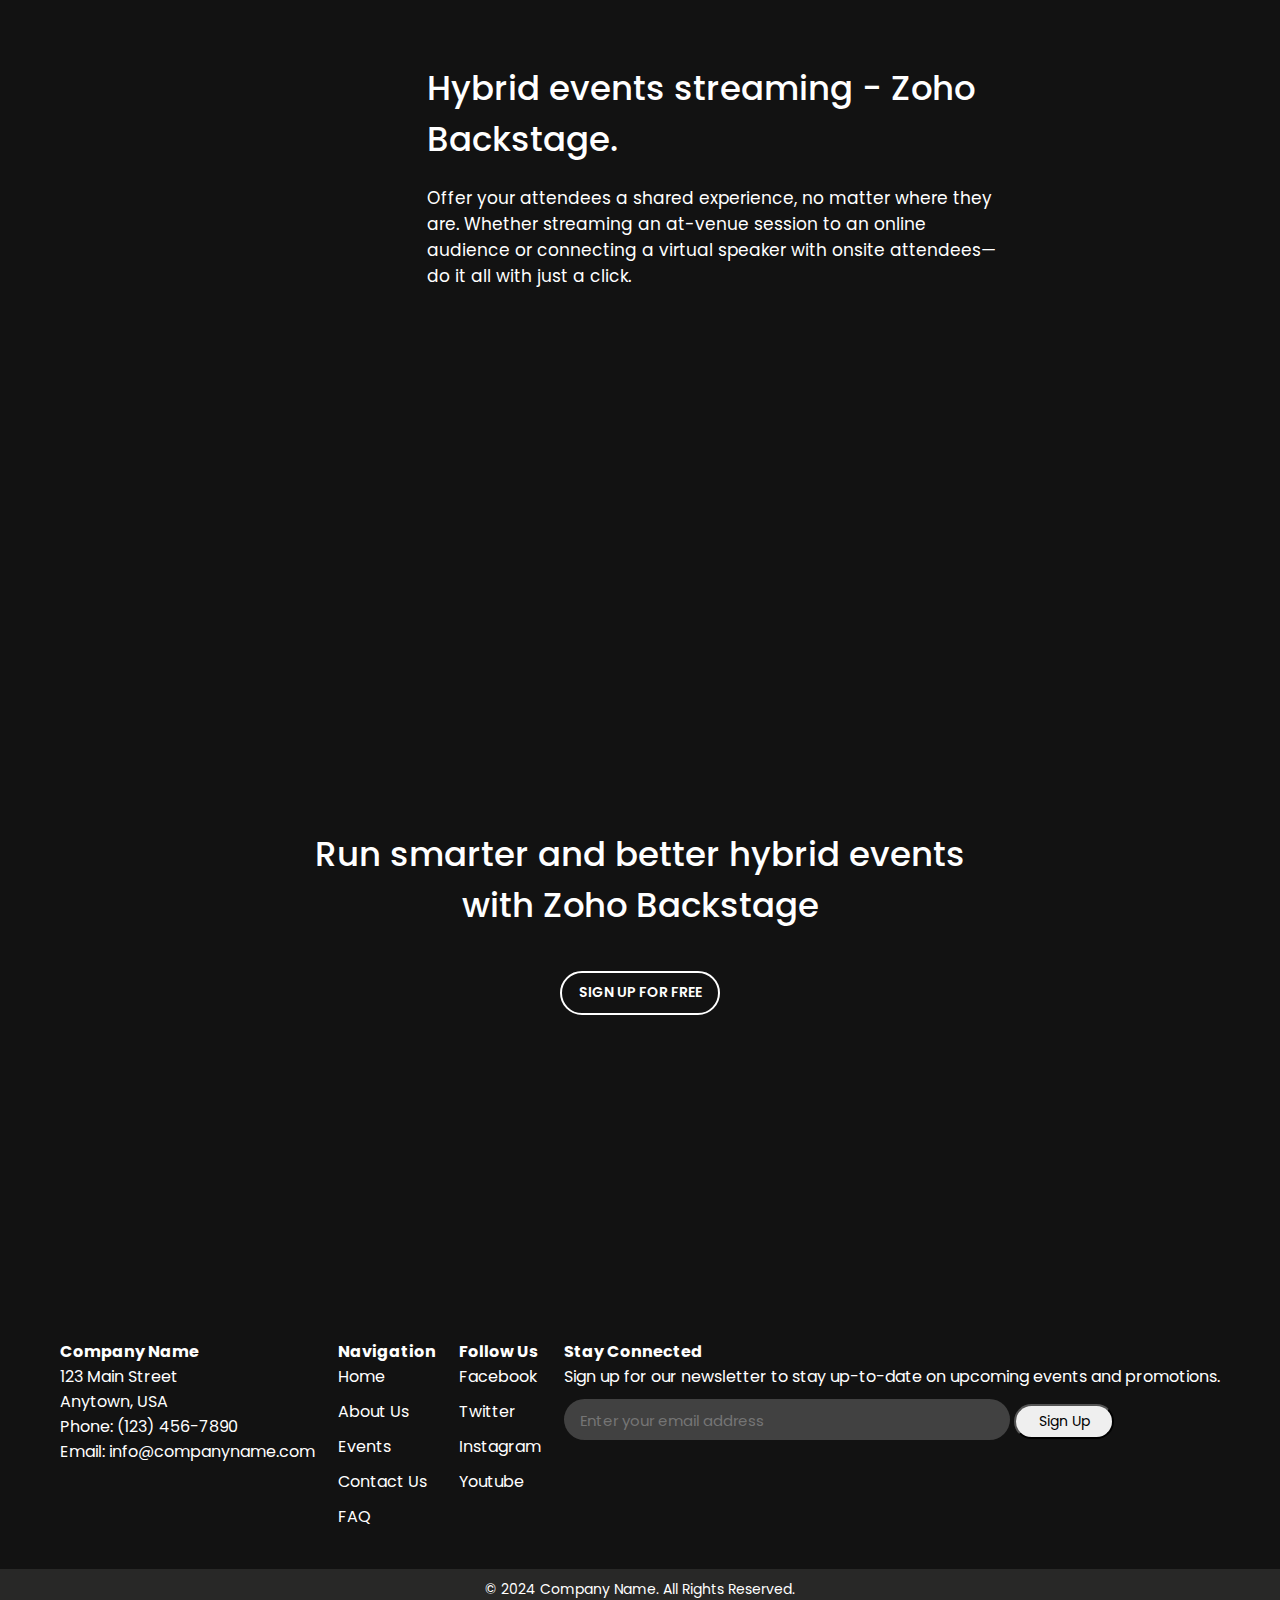
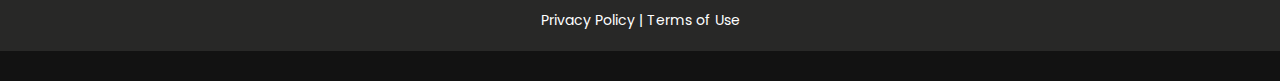
==== commit e164e538: "v.v14" ====
--- a/hybrid.html
+++ b/hybrid.html
@@ -69,7 +69,7 @@
     <div class="lap">
 
         <div class="second_page">
-            <div class="page_img"><img src="images\Error 429-pana.svg" alt=""></div>
+            <div class="page_img"><img src="images\hybrid Build beautiful.jpg" height="400PX" alt=""></div>
             <div class="page_description">
                 <h1 class="page_head">
                     Build beautiful, on-brand websites</h1>
@@ -83,7 +83,7 @@
                 <p class="page_para">Everything you need to take complete control of your event’s ticketing, including digital and offline payment options, private ticket classes, and tax support. Also, you keep all the revenue you make from ticket sales—we take no commission, and payouts happen instantly.</p>
 
             </div>
-            <div class="page_img"><img src="images\Error 429-pana.svg" alt=""></div>
+            <div class="page_img"><img src="images\hybrid-ROI.jpg" height="400PX"  alt=""></div>
         </div>
         <div class="third_page">
             <div class="third_page_description">
@@ -94,7 +94,7 @@
             <!-- <div class="page_img"><img src="images\Error 429-pana.svg" alt=""></div>? -->
         </div>
         <div class="second_page">
-            <div class="page_img"><img src="images\Error 429-pana.svg" alt=""></div>
+            <div class="page_img"><img src="images\hybrid-streaming.jpg"  height="400PX"  alt=""></div>
             <div class="page_description">
                 <h1 class="page_head">
                     Hybrid events streaming - Zoho Backstage.</h1>
@@ -118,7 +118,7 @@
     <div class="mob">
 
         <div class="second_page">
-            <div class="page_img"><img src="images\Error 429-pana.svg" alt=""></div>
+            <div class="page_img"><img src="images\hybrid Build beautiful.jpg"  width="350PX" height="200px" alt=""></div>
             <div class="page_description">
                 <h1 class="page_head">
                     Build beautiful, on-brand websites</h1>
@@ -127,8 +127,8 @@
             </div>
         </div>
         <div class="second_page">
-            <div class="page_description">
-                <div class="page_img"><img src="images\Error 429-pana.svg" alt=""></div>
+            <div class="page_img"><img src="images\hybrid-ROI.jpg"  width="350PX"  alt=""></div>
+            <div class="page_description">
                 <h1 class="page_head">Maximize your event ROI</h1>
                 <p class="page_para">Everything you need to take complete control of your event’s ticketing, including digital and offline payment options, private ticket classes, and tax support. Also, you keep all the revenue you make from ticket sales—we take no commission, and payouts happen instantly.</p>
 
@@ -143,7 +143,7 @@
             <!-- <div class="page_img"><img src="images\Error 429-pana.svg" alt=""></div>? -->
         </div>
         <div class="second_page">
-            <div class="page_img"><img src="images\Error 429-pana.svg" alt=""></div>
+            <div class="page_img"><img src="images\hybrid-streaming.jpg"  width="350PX"  alt=""></div>
             <div class="page_description">
                 <h1 class="page_head">
                     Hybrid events streaming - Zoho Backstage.</h1>
--- a/hybrid.css
+++ b/hybrid.css
@@ -10,7 +10,7 @@
 }
 
 body {
-    background-color: #000000;
+    background-color: #121212;
 }
 
 
@@ -216,7 +216,7 @@
     /* border: 2px solid red; */
     display: flex;
     height: 20cm;
-    justify-content: space-around;
+    justify-content: space-evenly;
     align-items: center;
 
     flex-wrap: wrap;
@@ -235,8 +235,12 @@
 
 .page_img {
     /* border: 2px solid rgb(132, 119, 205); */
-    width: 400px;
-}
+    width: fit-content;
+    border-radius: 30px;
+    /* height: 400px; */
+    overflow: hidden;
+}
+
 
 .page_description {
     /* border: 2px solid rgb(102, 177, 118); */
@@ -260,17 +264,20 @@
 
 .page_head {
     /* border: 2px solid rgb(28, 31, 32); */
-    width: 100%;
+    width: 90%;
     font-size: 34px;
     font-weight: 500;
     margin-bottom: 20px;
+    /* text-align: justify; */
+   
 
 }
 
 .page_para {
     /* border: 2px solid rgb(176, 199, 101); */
     font-size: 17px;
-    width: 65%;
+    width: 90%;
+    /* text-align: justify; */
 }
 
 .ending_button {
@@ -717,9 +724,11 @@
     }
     .third_page{
         margin-bottom: 35px;
+        height: 15cm;
     }
     .second_page{
-        margin-bottom: 35px;
+        margin-bottom:110px;
+        height: 15cm;
     }
     .page_para {
         
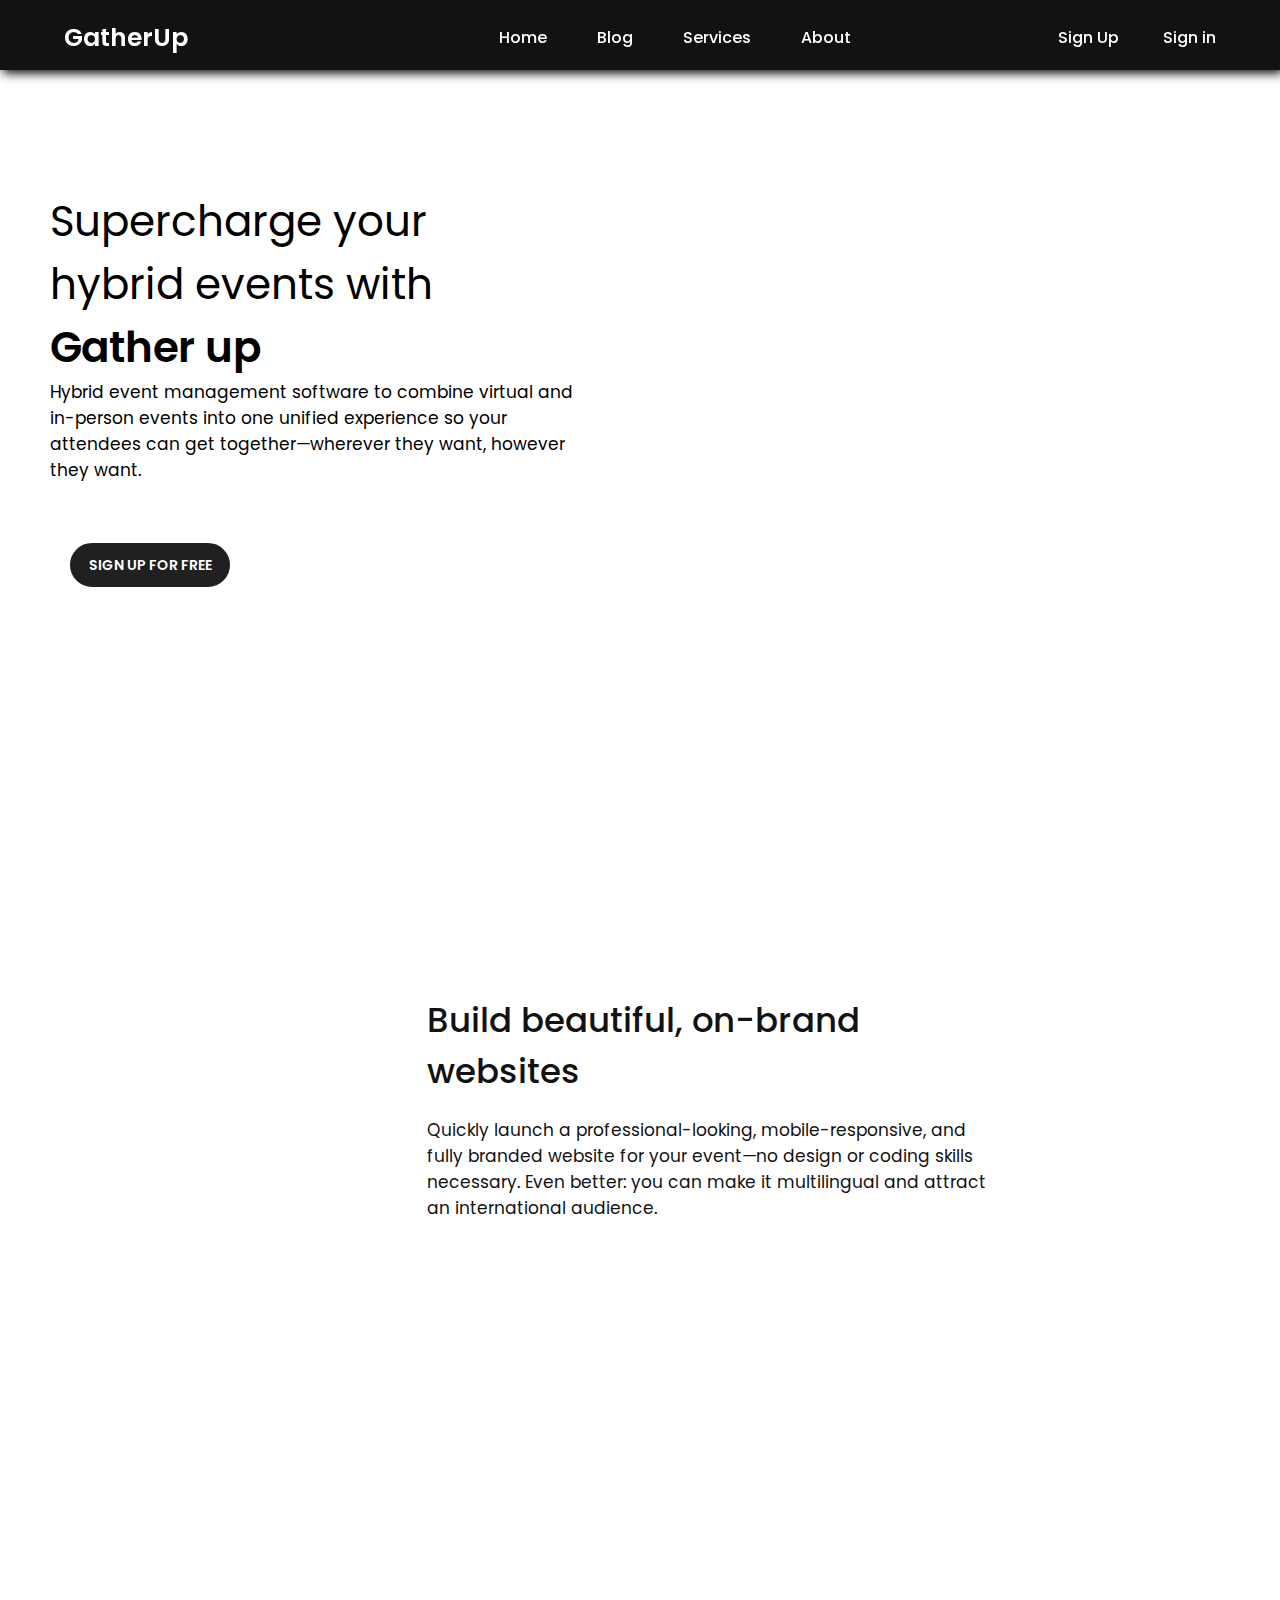
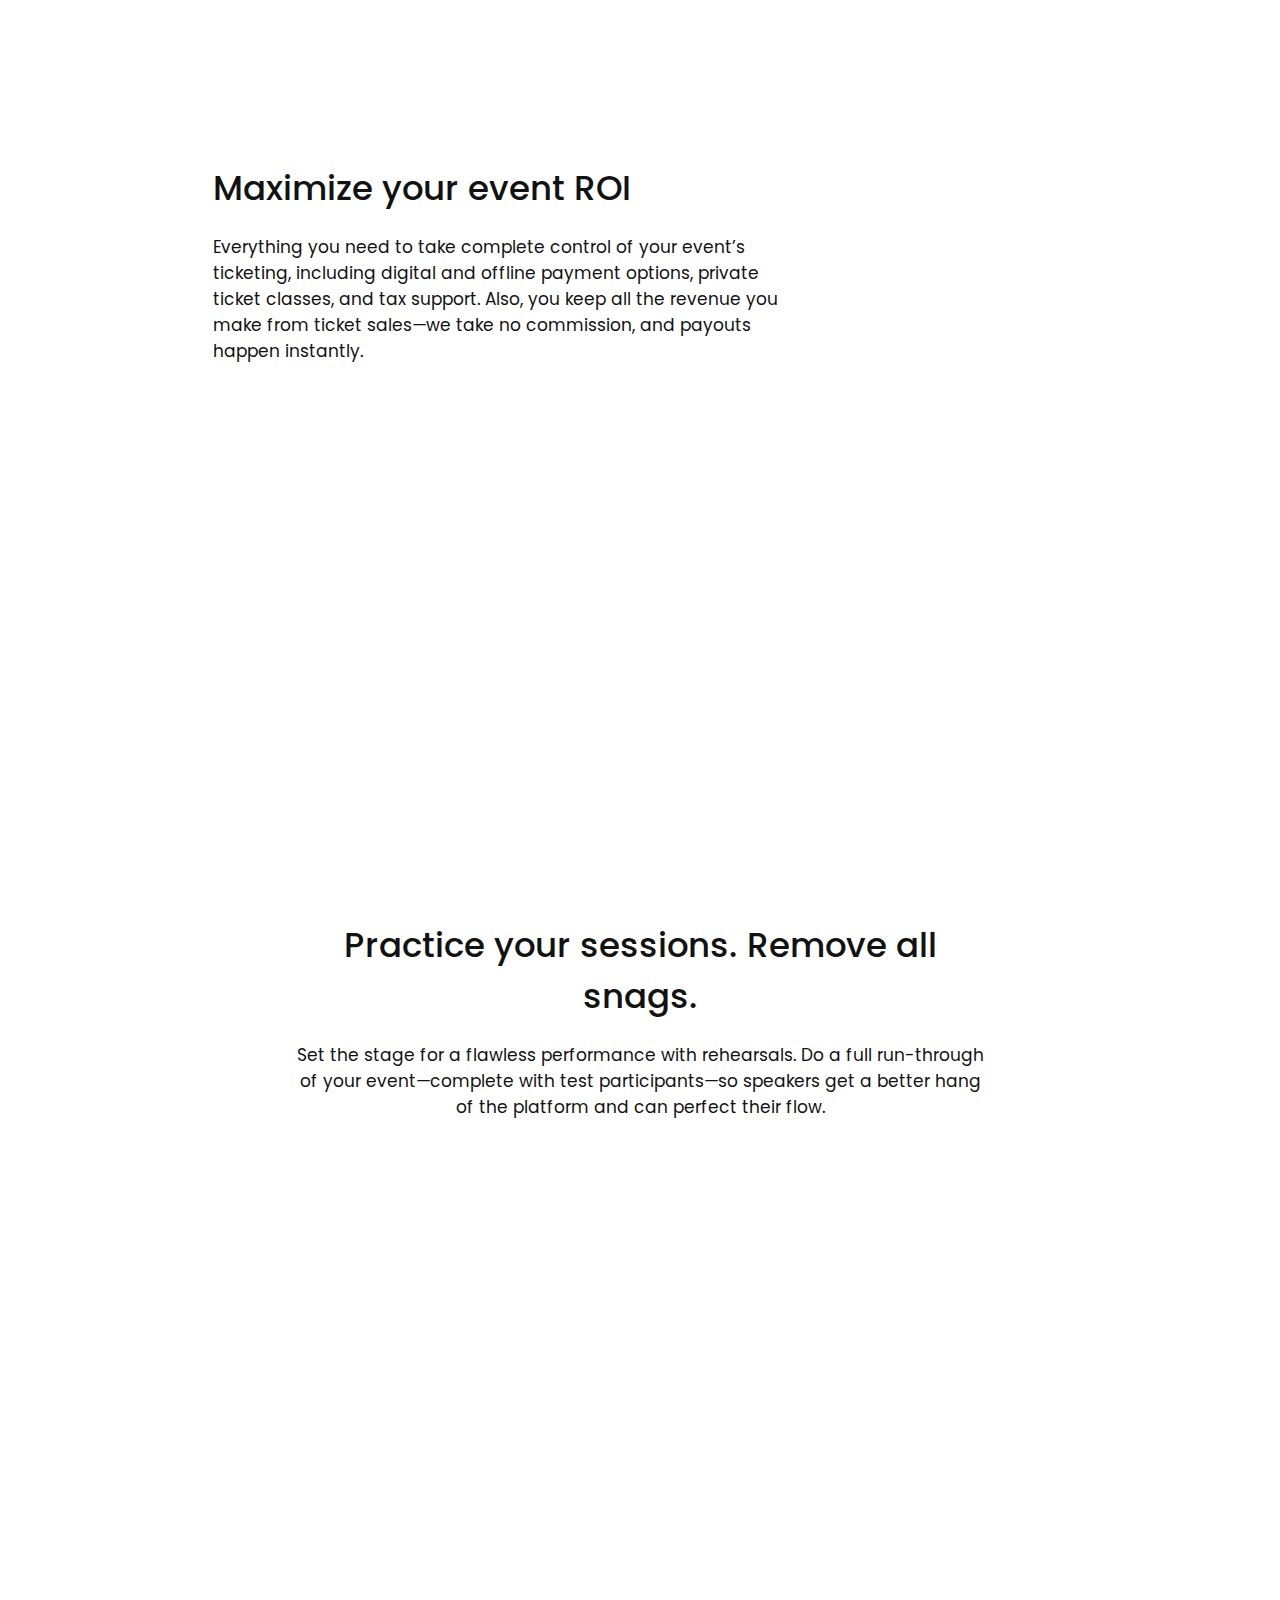
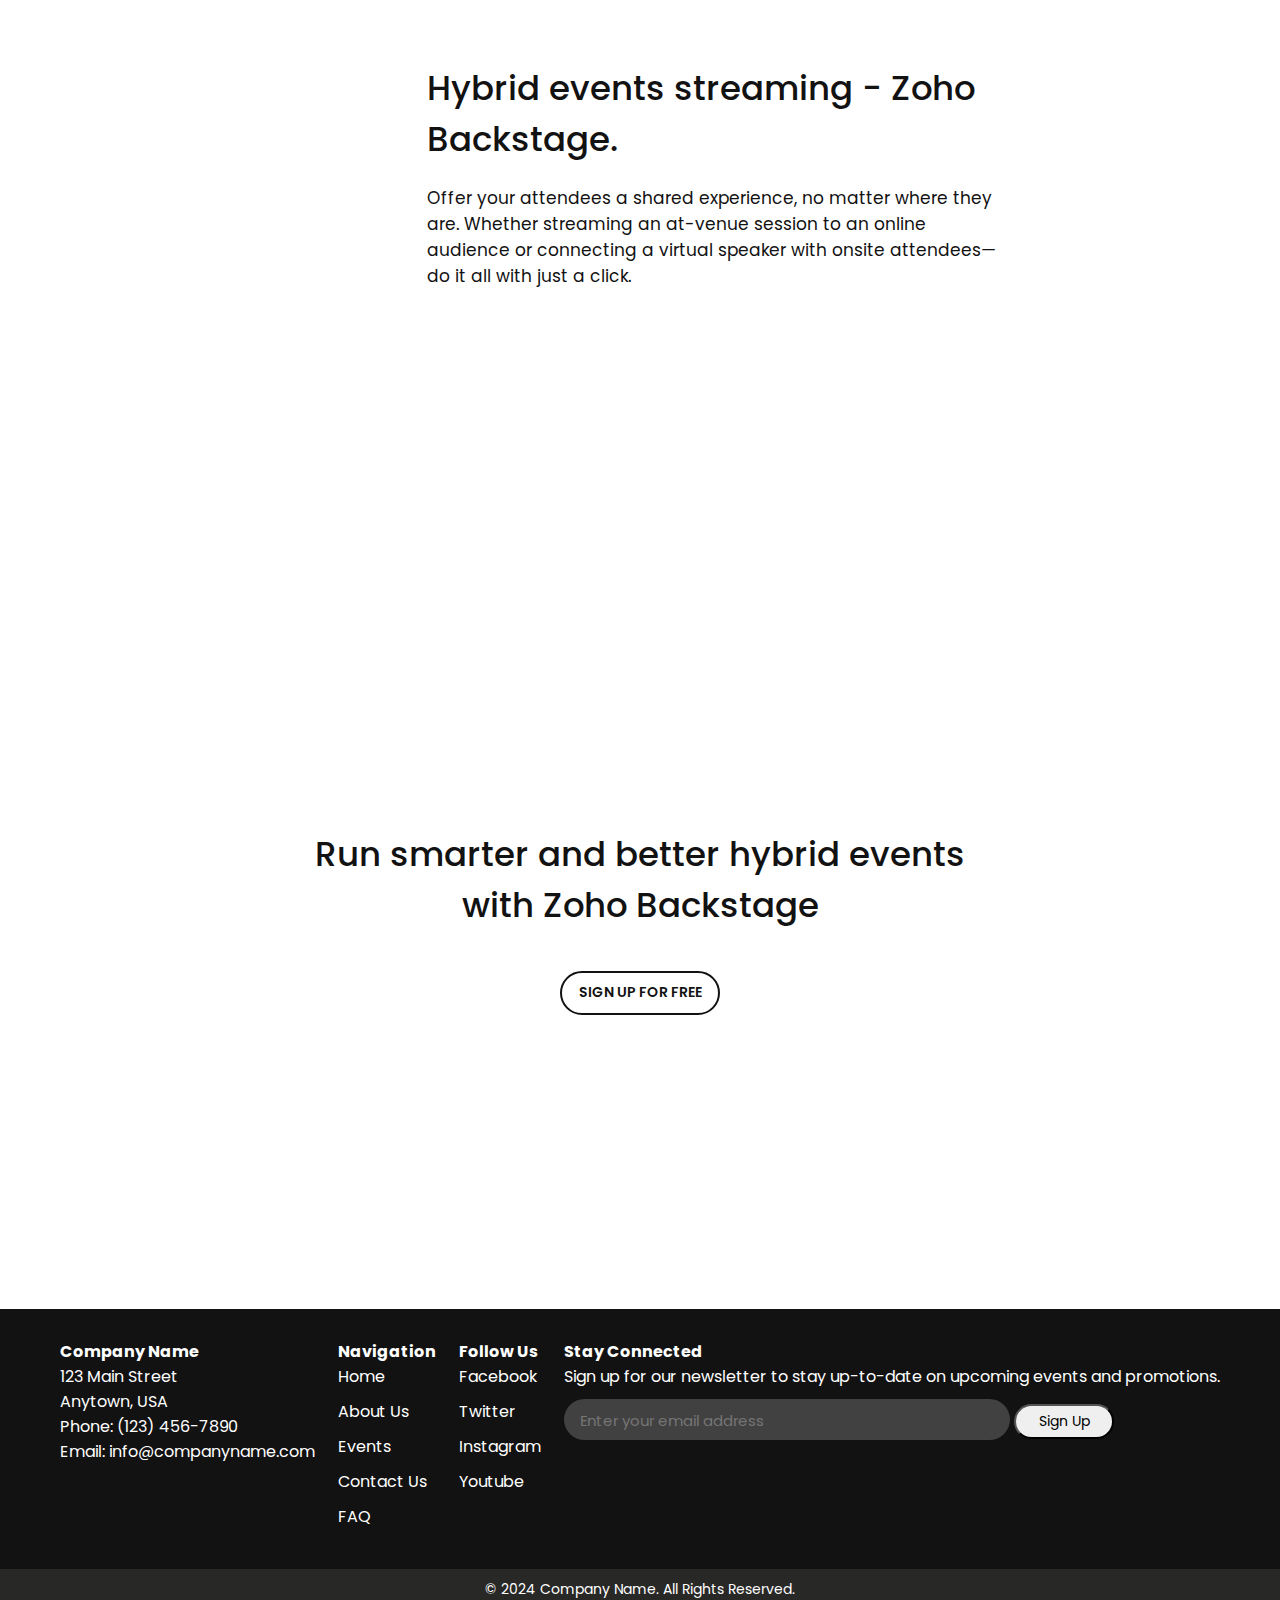
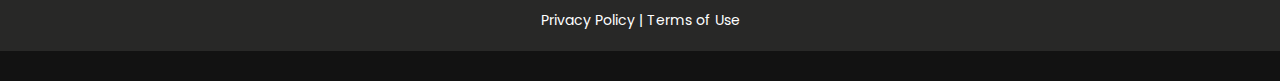
==== commit 86af8d63: "v.1.6" ====
--- a/hybrid.html
+++ b/hybrid.html
@@ -69,7 +69,7 @@
     <div class="lap">
 
         <div class="second_page">
-            <div class="page_img"><img src="images\hybrid Build beautiful.jpg" height="400PX" alt=""></div>
+            <div class="page_img"><img src="images\hybrid Build beautiful.jpg" height="350px" alt=""></div>
             <div class="page_description">
                 <h1 class="page_head">
                     Build beautiful, on-brand websites</h1>
@@ -83,7 +83,7 @@
                 <p class="page_para">Everything you need to take complete control of your event’s ticketing, including digital and offline payment options, private ticket classes, and tax support. Also, you keep all the revenue you make from ticket sales—we take no commission, and payouts happen instantly.</p>
 
             </div>
-            <div class="page_img"><img src="images\hybrid-ROI.jpg" height="400PX"  alt=""></div>
+            <div class="page_img"><img src="images\hybrid-ROI.jpg" height="350px"  alt=""></div>
         </div>
         <div class="third_page">
             <div class="third_page_description">
@@ -94,7 +94,7 @@
             <!-- <div class="page_img"><img src="images\Error 429-pana.svg" alt=""></div>? -->
         </div>
         <div class="second_page">
-            <div class="page_img"><img src="images\hybrid-streaming.jpg"  height="400PX"  alt=""></div>
+            <div class="page_img"><img src="images\hybrid-streaming.jpg"  height="350px"  alt=""></div>
             <div class="page_description">
                 <h1 class="page_head">
                     Hybrid events streaming - Zoho Backstage.</h1>
--- a/hybrid.css
+++ b/hybrid.css
@@ -10,7 +10,7 @@
 }
 
 body {
-    background-color: #121212;
+    background-color: #ffffff;
 }
 
 
@@ -245,7 +245,7 @@
 .page_description {
     /* border: 2px solid rgb(102, 177, 118); */
     display: flex;
-    color: #ffffff;
+    color: #121212;
     flex-wrap: wrap;
     width: 50%;
     /* height: 100px; */
@@ -256,7 +256,7 @@
     display: flex;
     justify-content: center;
     align-items: center;
-    color: #ffffff;
+    color: #121212;
     flex-wrap: wrap;
     width: 60%;
     /* height: 100px; */
@@ -284,13 +284,13 @@
     width: 160px;
     font-size: 14px;
     font-weight: 600;
-    color: #ffffff;
+    color: #121212;
     background-color: transparent;
     cursor: pointer;
     margin: 20px;
     height: 44px;
     text-align: center;
-    border: 2px solid #ffffff;
+    border: 2px solid #121212;
     /* border: none; */
     background-size: 300% 100%;
 
@@ -301,13 +301,13 @@
     width: 160px;
     font-size: 14px;
     font-weight: 600;
-    color: #000000;
-    background-color: #ffffff;
+    color: #ffffff;
+    background-color: #121212;
     cursor: pointer;
     margin: 20px;
     height: 44px;
     text-align: center;
-    border: 2px solid #ffffff;
+    border: 2px solid #121212;
     /* border: none; */
     background-size: 300% 100%;
     transition: .5s;
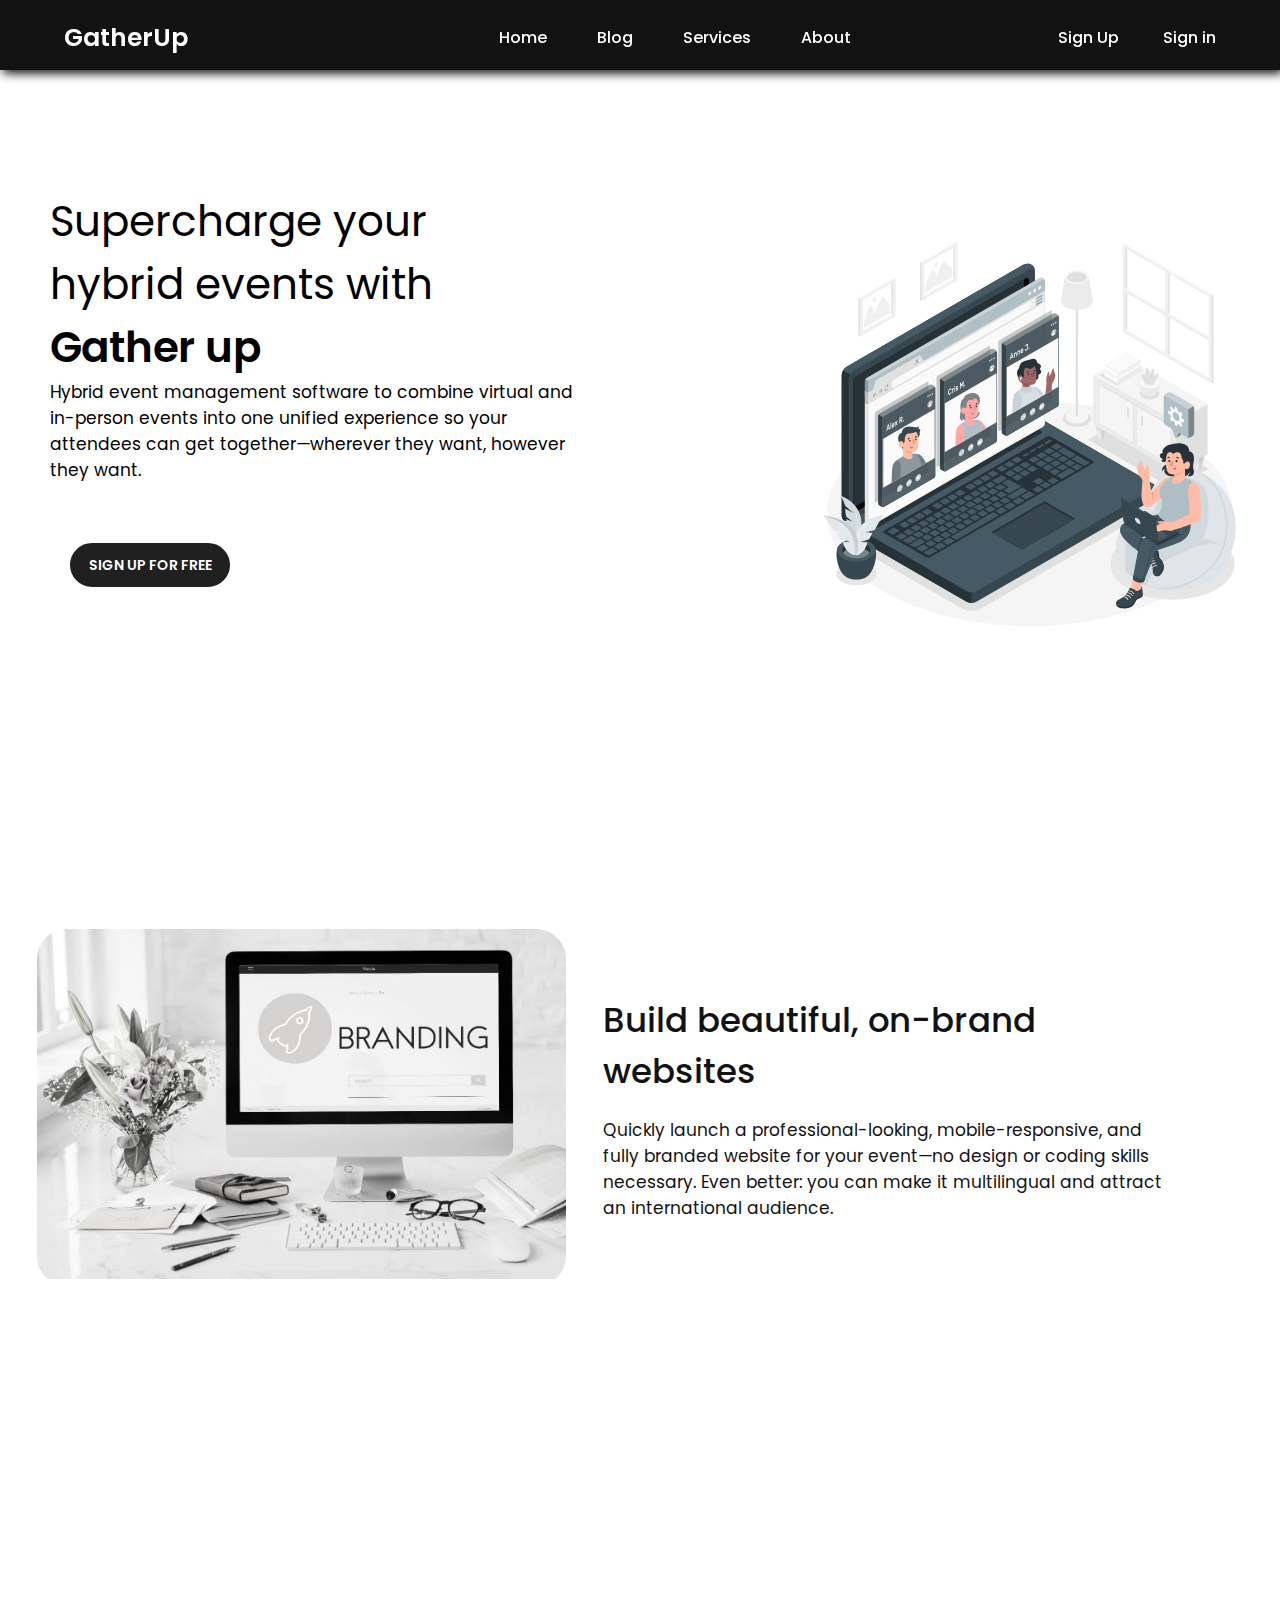
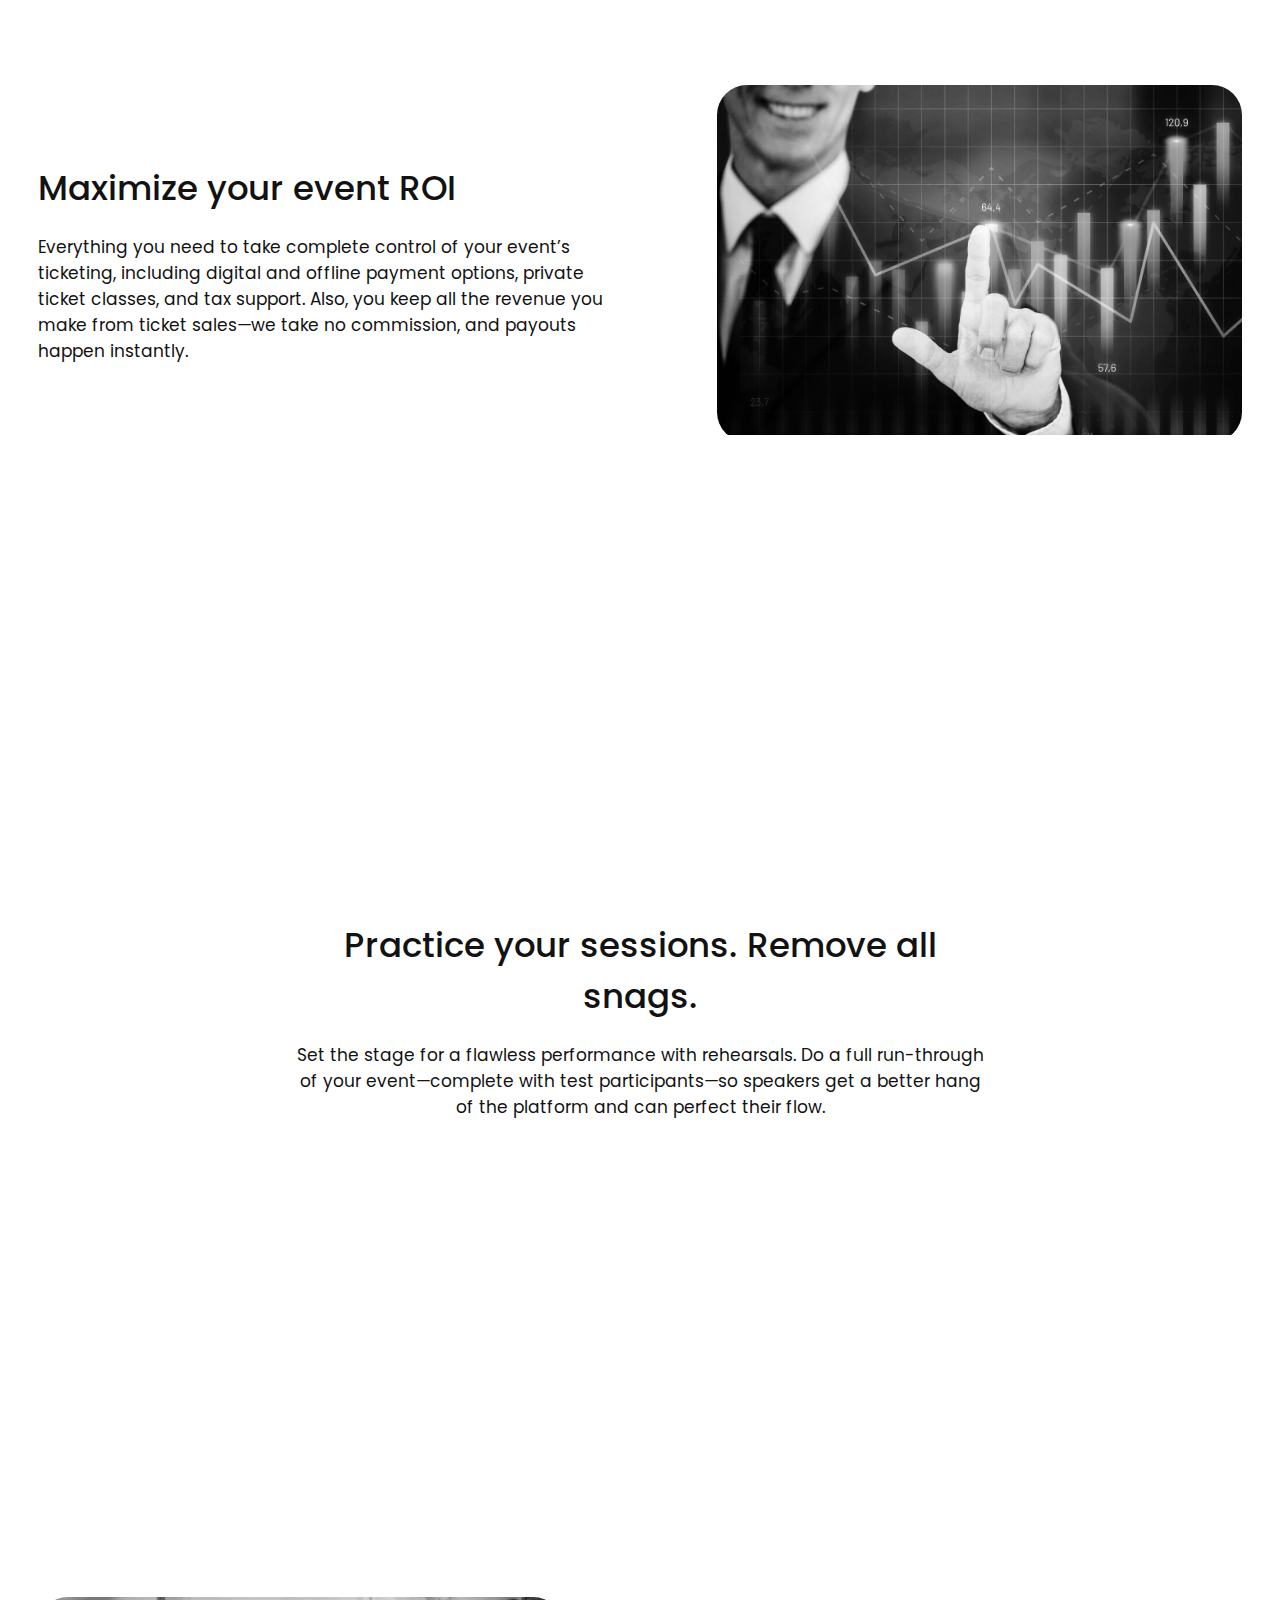
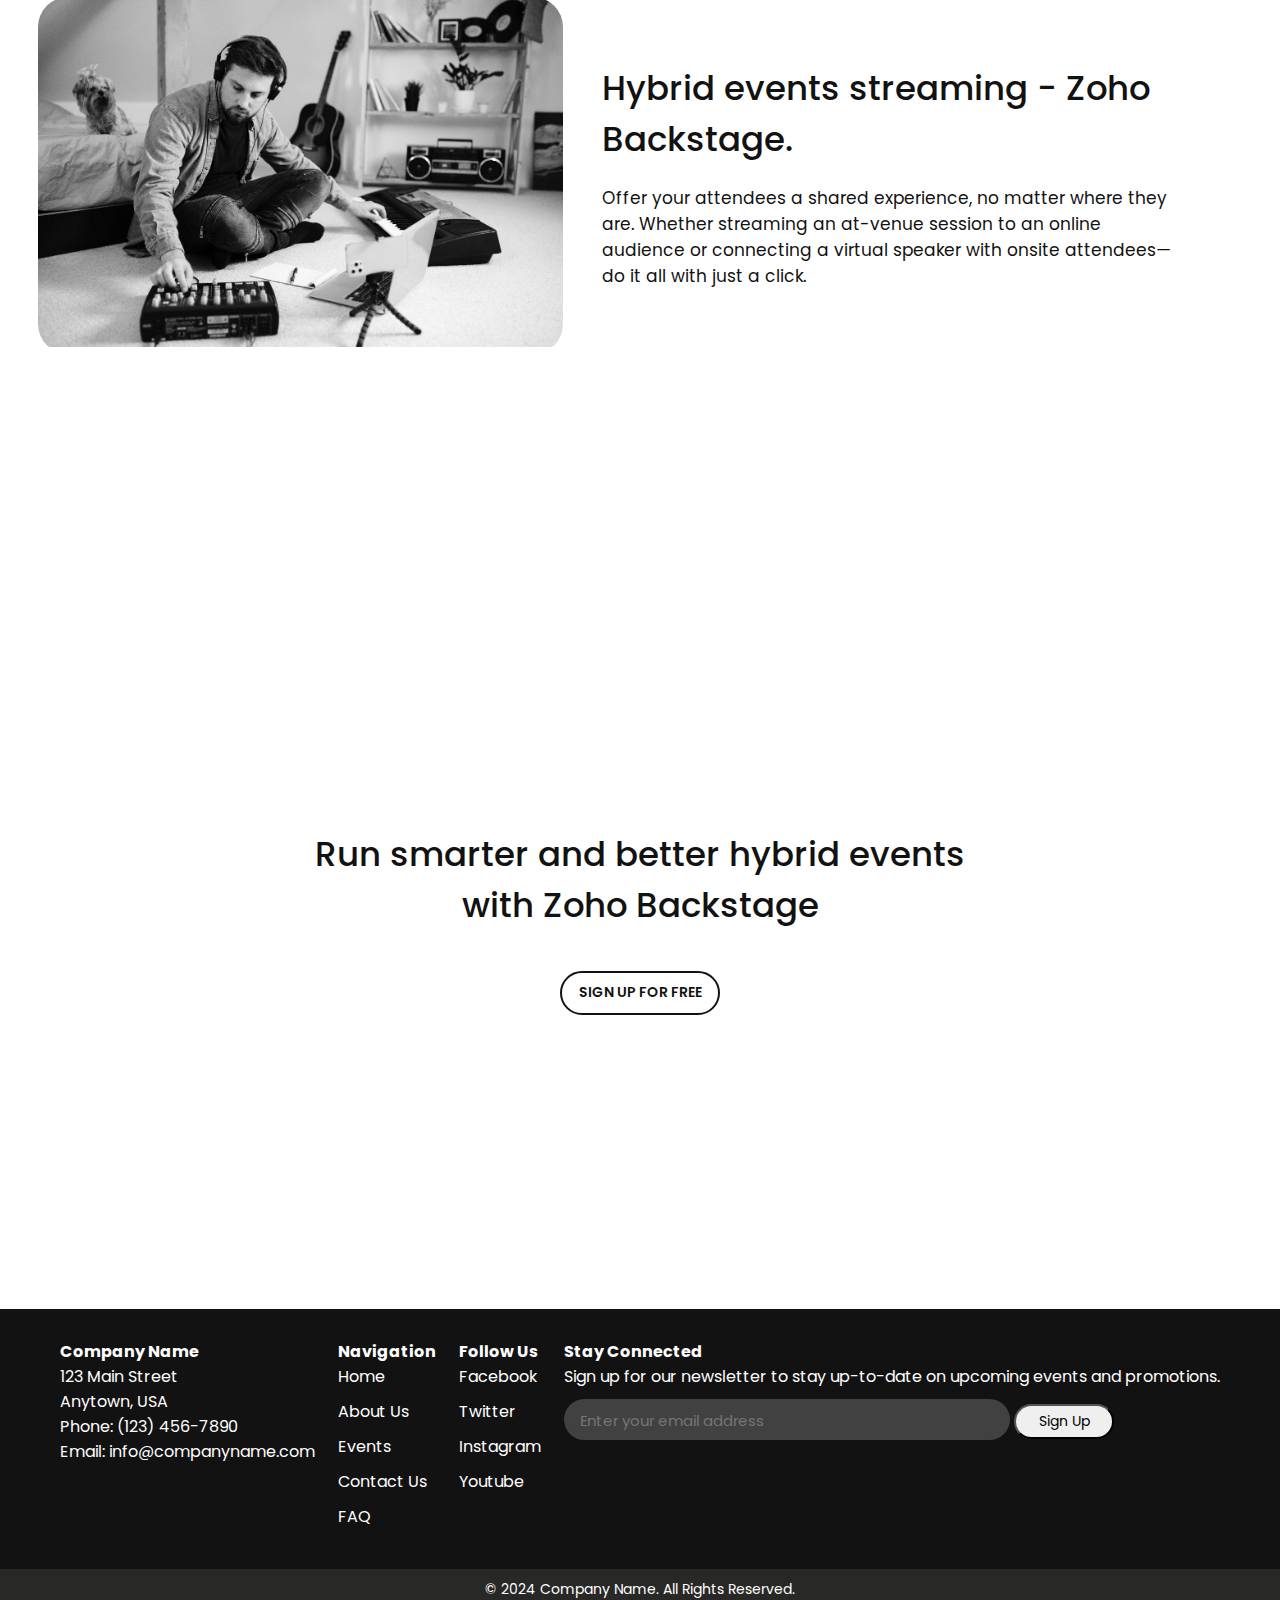
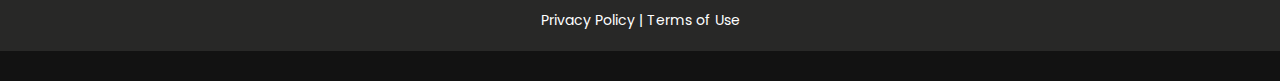
==== commit 99adda95: "code" ====
--- a/hybrid.html
+++ b/hybrid.html
@@ -58,7 +58,10 @@
                     one unified experience so your attendees can get together—wherever they want, however they want.</p>
                 <a href="registraion.html"><button class="landing_button">SIGN UP FOR FREE</button></a>
             </div>
-            <div class="illustration"><img src="images\hybrid.svg" alt=""></div>
+            <!-- <div class="illustration"><img src="images\hybrid.svg" alt=""></div> -->
+            <div class="illustration">
+                <svg class="animated" id="freepik_stories-remote-team" xmlns="http://www.w3.org/2000/svg" viewBox="0 0 500 500" version="1.1" xmlns:xlink="http://www.w3.org/1999/xlink" xmlns:svgjs="http://svgjs.com/svgjs"><style>svg#freepik_stories-remote-team:not(.animated) .animable {opacity: 0;}svg#freepik_stories-remote-team.animated #freepik--Floor--inject-8 {animation: 1s 1 forwards cubic-bezier(.36,-0.01,.5,1.38) lightSpeedLeft;animation-delay: 0s;}svg#freepik_stories-remote-team.animated #freepik--Shadows--inject-8 {animation: 1s 1 forwards cubic-bezier(.36,-0.01,.5,1.38) fadeIn;animation-delay: 0s;}svg#freepik_stories-remote-team.animated #freepik--Pictures--inject-8 {animation: 1s 1 forwards cubic-bezier(.36,-0.01,.5,1.38) slideUp;animation-delay: 0s;}svg#freepik_stories-remote-team.animated #freepik--Furniture--inject-8 {animation: 1s 1 forwards cubic-bezier(.36,-0.01,.5,1.38) zoomOut;animation-delay: 0s;}svg#freepik_stories-remote-team.animated #freepik--Lamp--inject-8 {animation: 1s 1 forwards cubic-bezier(.36,-0.01,.5,1.38) fadeIn;animation-delay: 0s;}svg#freepik_stories-remote-team.animated #freepik--Window--inject-8 {animation: 1s 1 forwards cubic-bezier(.36,-0.01,.5,1.38) zoomOut;animation-delay: 0s;}svg#freepik_stories-remote-team.animated #freepik--Device--inject-8 {animation: 1s 1 forwards cubic-bezier(.36,-0.01,.5,1.38) slideUp;animation-delay: 0s;}svg#freepik_stories-remote-team.animated #freepik--Screen--inject-8 {animation: 1s 1 forwards cubic-bezier(.36,-0.01,.5,1.38) fadeIn;animation-delay: 0s;}svg#freepik_stories-remote-team.animated #freepik--Plant--inject-8 {animation: 1s 1 forwards cubic-bezier(.36,-0.01,.5,1.38) slideLeft;animation-delay: 0s;}svg#freepik_stories-remote-team.animated #freepik--speech-bubble--inject-8 {animation: 1s 1 forwards cubic-bezier(.36,-0.01,.5,1.38) slideUp;animation-delay: 0s;}svg#freepik_stories-remote-team.animated #freepik--character-4--inject-8 {animation: 1s 1 forwards cubic-bezier(.36,-0.01,.5,1.38) fadeIn;animation-delay: 0s;}svg#freepik_stories-remote-team.animated #freepik--character-3--inject-8 {animation: 1s 1 forwards cubic-bezier(.36,-0.01,.5,1.38) slideDown;animation-delay: 0s;}svg#freepik_stories-remote-team.animated #freepik--character-2--inject-8 {animation: 1s 1 forwards cubic-bezier(.36,-0.01,.5,1.38) slideLeft;animation-delay: 0s;}svg#freepik_stories-remote-team.animated #freepik--character-1--inject-8 {animation: 1s 1 forwards cubic-bezier(.36,-0.01,.5,1.38) zoomOut;animation-delay: 0s;}            @keyframes lightSpeedLeft {              from {                transform: translate3d(-50%, 0, 0) skewX(20deg);                opacity: 0;              }              60% {                transform: skewX(-10deg);                opacity: 1;              }              80% {                transform: skewX(2deg);              }              to {                opacity: 1;                transform: translate3d(0, 0, 0);              }            }                    @keyframes fadeIn {                0% {                    opacity: 0;                }                100% {                    opacity: 1;                }            }                    @keyframes slideUp {                0% {                    opacity: 0;                    transform: translateY(30px);                }                100% {                    opacity: 1;                    transform: inherit;                }            }                    @keyframes zoomOut {                0% {                    opacity: 0;                    transform: scale(1.5);                }                100% {                    opacity: 1;                    transform: scale(1);                }            }                    @keyframes slideLeft {                0% {                    opacity: 0;                    transform: translateX(-30px);                }                100% {                    opacity: 1;                    transform: translateX(0);                }            }                    @keyframes slideDown {                0% {                    opacity: 0;                    transform: translateY(-30px);                }                100% {                    opacity: 1;                    transform: translateY(0);                }            }        </style><g id="freepik--Floor--inject-8" class="animable" style="transform-origin: 249.48px 351.94px;"><ellipse id="freepik--floor--inject-8" cx="249.48" cy="351.94" rx="240.17" ry="133.53" style="fill: rgb(245, 245, 245); transform-origin: 249.48px 351.94px;" class="animable"></ellipse></g><g id="freepik--Shadows--inject-8" class="animable" style="transform-origin: 256.065px 348.985px;"><path id="freepik--Shadow--inject-8" d="M420.92,322.33l38.81-22.45a.91.91,0,0,0,0-1.71l-97.92-56.71a3.26,3.26,0,0,0-2.95,0l-38.8,22.44a.9.9,0,0,0,0,1.71L418,322.33A3.26,3.26,0,0,0,420.92,322.33Z" style="fill: rgb(224, 224, 224); transform-origin: 389.885px 281.891px;" class="animable"></path><path id="freepik--shadow--inject-8" d="M293.48,233.09c-6.5,3.75-6.5,9.83,0,13.59s17,3.75,23.54,0,6.49-9.84,0-13.59S300,229.34,293.48,233.09Z" style="fill: rgb(224, 224, 224); transform-origin: 305.256px 239.887px;" class="animable"></path><path id="freepik--shadow--inject-8" d="M180.55,467.69a21.47,21.47,0,0,1-10.67-2.7l-134-77.4a13.29,13.29,0,0,1,0-23.75l209.1-120.72a22.45,22.45,0,0,1,21.35,0l134,77.39a13.29,13.29,0,0,1,0,23.76L191.23,465A21.53,21.53,0,0,1,180.55,467.69Z" style="fill: rgb(224, 224, 224); transform-origin: 218.11px 354.056px;" class="animable"></path><ellipse id="freepik--shadow--inject-8" cx="418.54" cy="411.92" rx="73.37" ry="42.36" style="fill: rgb(230, 230, 230); transform-origin: 418.54px 411.92px;" class="animable"></ellipse><ellipse id="freepik--shadow--inject-8" cx="44.19" cy="423.39" rx="23.97" ry="13.84" style="fill: rgb(230, 230, 230); transform-origin: 44.19px 423.39px;" class="animable"></ellipse></g><g id="freepik--Pictures--inject-8" class="animable" style="transform-origin: 105.24px 86.36px;"><g id="freepik--Picture--inject-8" class="animable" style="transform-origin: 141.805px 65.255px;"><g id="freepik--Frame--inject-8" class="animable" style="transform-origin: 141.805px 65.255px;"><polygon points="123.05 93.91 124.8 94.94 160.58 74.28 158.84 73.24 123.05 93.91" style="fill: rgb(250, 250, 250); transform-origin: 141.815px 84.09px;" id="elp320td03gj" class="animable"></polygon><polygon points="158.84 73.24 124.8 92.89 124.8 57.25 158.84 37.61 158.84 73.24" style="fill: rgb(255, 255, 255); transform-origin: 141.82px 65.25px;" id="elmd7umfy8pp" class="animable"></polygon><path d="M163.87,30.89,121.51,55.35v45.29l42.36-24.46Zm-3.29,43.39L124.8,94.94V57.25l35.78-20.66Z" style="fill: rgb(240, 240, 240); transform-origin: 142.69px 65.765px;" id="eldqh5neyiuz" class="animable"></path><polygon points="160.58 74.28 158.84 73.24 158.84 37.61 160.58 36.59 160.58 74.28" style="fill: rgb(224, 224, 224); transform-origin: 159.71px 55.435px;" id="el0am8pubfo1a6" class="animable"></polygon><polygon points="163.87 30.89 162.1 29.87 119.74 54.33 121.51 55.35 163.87 30.89" style="fill: rgb(250, 250, 250); transform-origin: 141.805px 42.61px;" id="el6lt22ijcgw5" class="animable"></polygon><polygon points="119.74 54.33 121.51 55.35 121.51 100.64 119.74 99.63 119.74 54.33" style="fill: rgb(224, 224, 224); transform-origin: 120.625px 77.485px;" id="el6prslvdro3" class="animable"></polygon></g><g id="freepik--Land--inject-8" class="animable" style="transform-origin: 141.82px 71.185px;"><polygon points="157.51 72.18 126.13 90.3 126.13 81.24 133.97 63.12 138.86 67.65 137.1 75.24 147.94 52.07 157.51 63.12 157.51 72.18" style="fill: rgb(240, 240, 240); transform-origin: 141.82px 71.185px;" id="elgp1fume4opq" class="animable"></polygon><path d="M138.57,54.37a5.12,5.12,0,0,0-2.33,4c0,1.48,1,2.08,2.33,1.34a5.13,5.13,0,0,0,2.32-4C140.89,54.23,139.85,53.63,138.57,54.37Z" style="fill: rgb(240, 240, 240); transform-origin: 138.565px 57.04px;" id="eluoesunwd6do" class="animable"></path></g></g><g id="freepik--picture--inject-8" class="animable" style="transform-origin: 68.68px 107.465px;"><g id="freepik--frame--inject-8" class="animable" style="transform-origin: 68.68px 107.465px;"><polygon points="49.93 136.11 51.67 137.15 87.45 116.49 85.71 115.45 49.93 136.11" style="fill: rgb(250, 250, 250); transform-origin: 68.69px 126.3px;" id="elo2yqo8wtvlc" class="animable"></polygon><polygon points="85.71 115.45 51.67 135.1 51.67 99.45 85.71 79.81 85.71 115.45" style="fill: rgb(255, 255, 255); transform-origin: 68.69px 107.455px;" id="elhloao4l1wsd" class="animable"></polygon><path d="M90.75,73.09,48.38,97.55v45.3l42.37-24.46Zm-3.3,43.4L51.67,137.15V99.45L87.46,78.79Z" style="fill: rgb(240, 240, 240); transform-origin: 69.565px 107.97px;" id="el83r0uifd11g" class="animable"></path><polygon points="87.45 116.49 85.71 115.45 85.71 79.81 87.45 78.79 87.45 116.49" style="fill: rgb(224, 224, 224); transform-origin: 86.58px 97.64px;" id="elsyw5c1kx2ic" class="animable"></polygon><polygon points="90.75 73.09 88.98 72.08 46.61 96.54 48.38 97.55 90.75 73.09" style="fill: rgb(250, 250, 250); transform-origin: 68.68px 84.815px;" id="elylcgcxs4arj" class="animable"></polygon><polygon points="46.61 96.54 48.38 97.55 48.38 142.85 46.61 141.84 46.61 96.54" style="fill: rgb(224, 224, 224); transform-origin: 47.495px 119.695px;" id="elggg424nb01" class="animable"></polygon></g><g id="freepik--land--inject-8" class="animable" style="transform-origin: 68.69px 113.385px;"><polygon points="84.38 114.38 53 132.5 53 123.44 60.85 105.33 65.73 109.85 63.98 117.45 74.81 94.27 84.38 105.33 84.38 114.38" style="fill: rgb(240, 240, 240); transform-origin: 68.69px 113.385px;" id="el0mvbj737qqjh" class="animable"></polygon><path d="M65.44,96.58a5.13,5.13,0,0,0-2.32,4c0,1.48,1,2.08,2.32,1.34a5.13,5.13,0,0,0,2.32-4C67.76,96.44,66.72,95.84,65.44,96.58Z" style="fill: rgb(240, 240, 240); transform-origin: 65.44px 99.25px;" id="elgzgx7kpfspv" class="animable"></path></g></g></g><g id="freepik--Furniture--inject-8" class="animable" style="transform-origin: 392.48px 238.77px;"><g id="freepik--Drawer--inject-8" class="animable" style="transform-origin: 392.48px 238.77px;"><polygon points="415.87 297.86 419.33 315.06 422.71 317 426.05 315.07 429.54 297.86 422.7 293.91 415.87 297.86" style="fill: rgb(224, 224, 224); transform-origin: 422.705px 305.455px;" id="eltuaan95tqbc" class="animable"></polygon><g id="elna03c821ji"><polygon points="415.87 297.86 419.33 315.06 422.71 317 426.05 315.07 429.54 297.86 422.7 293.91 415.87 297.86" style="opacity: 0.05; transform-origin: 422.705px 305.455px;" class="animable"></polygon></g><polygon points="422.71 317 422.7 301.8 415.87 297.86 419.33 315.06 422.71 317" style="fill: rgb(235, 235, 235); transform-origin: 419.29px 307.43px;" id="el7fbklsvju5t" class="animable"></polygon><polygon points="442.59 282.43 446.06 299.63 449.43 301.57 452.77 299.64 456.27 282.43 449.43 278.48 442.59 282.43" style="fill: rgb(224, 224, 224); transform-origin: 449.43px 290.025px;" id="elaujunhd02vd" class="animable"></polygon><g id="elpl8qysm6ajk"><polygon points="442.59 282.43 446.06 299.63 449.43 301.57 452.77 299.64 456.27 282.43 449.43 278.48 442.59 282.43" style="opacity: 0.05; transform-origin: 449.43px 290.025px;" class="animable"></polygon></g><polygon points="449.43 301.57 449.43 286.37 442.59 282.43 446.06 299.63 449.43 301.57" style="fill: rgb(235, 235, 235); transform-origin: 446.01px 292px;" id="ele8hx20dhzy5" class="animable"></polygon><g id="elqlndpj8dbz"><polygon points="326.93 246.5 330.39 263.71 333.76 265.65 337.11 263.72 340.6 246.5 333.76 242.56 326.93 246.5" style="opacity: 0.05; transform-origin: 333.765px 254.105px;" class="animable"></polygon></g><polygon points="333.76 265.65 333.76 250.45 326.93 246.5 330.39 263.71 333.76 265.65" style="fill: rgb(235, 235, 235); transform-origin: 330.345px 256.075px;" id="elaxodysn6v0a" class="animable"></polygon><g id="elo01mvbupcyh"><polygon points="340.6 246.5 333.76 242.56 326.93 246.5 328.28 253.2 333.76 256.37 339.24 253.2 340.6 246.5" style="opacity: 0.05; transform-origin: 333.765px 249.465px;" class="animable"></polygon></g><g id="el598rrvnowp9"><polygon points="442.59 282.43 445.09 294.8 454.91 289.13 456.27 282.43 449.43 278.48 442.59 282.43" style="opacity: 0.05; transform-origin: 449.43px 286.64px;" class="animable"></polygon></g><g id="el4sgq15n2rre"><polygon points="428.18 304.56 429.54 297.86 422.7 293.91 415.87 297.86 417.22 304.55 422.71 307.72 428.18 304.56" style="opacity: 0.05; transform-origin: 422.705px 300.815px;" class="animable"></polygon></g><g id="freepik--Cabinet--inject-8" class="animable" style="transform-origin: 392.48px 234.695px;"><g id="freepik--cabinet--inject-8" class="animable" style="transform-origin: 392.48px 234.695px;"><polygon points="422.71 303.35 459.97 281.84 459.97 222.46 422.71 243.97 422.71 303.35" style="fill: rgb(224, 224, 224); transform-origin: 441.34px 262.905px;" id="elwqoaw1hhvs" class="animable"></polygon><polygon points="422.71 243.97 324.99 187.55 324.99 246.93 422.71 303.35 422.71 243.97" style="fill: rgb(235, 235, 235); transform-origin: 373.85px 245.45px;" id="elqttn28ffdsi" class="animable"></polygon><polygon points="324.99 187.55 422.71 243.97 459.97 222.46 362.25 166.04 324.99 187.55" style="fill: rgb(245, 245, 245); transform-origin: 392.48px 205.005px;" id="el9ltsbitrry" class="animable"></polygon><polygon points="417.38 248.18 377.94 225.4 377.94 270.44 376.97 271.01 416.41 293.79 417.39 293.22 417.38 248.18" style="fill: rgb(224, 224, 224); transform-origin: 397.18px 259.595px;" id="elr0tbfpbnohi" class="animable"></polygon><polygon points="416.41 248.75 376.96 225.97 376.97 271.01 416.41 293.79 416.41 248.75" style="fill: rgb(245, 245, 245); transform-origin: 396.685px 259.88px;" id="ely2g0mdojvd9" class="animable"></polygon><path d="M383.7,239.09v8.37c0,1.08-.6,1.62-1.33,1.19a3.37,3.37,0,0,1-1.33-2.73v-8.36c0-1.09.59-1.62,1.33-1.2A3.42,3.42,0,0,1,383.7,239.09Z" style="fill: rgb(224, 224, 224); transform-origin: 382.37px 242.507px;" id="elpmr7is1063" class="animable"></path><polygon points="372.54 222.28 333.1 199.5 333.1 244.54 332.12 245.11 371.56 267.89 372.54 267.32 372.54 222.28" style="fill: rgb(224, 224, 224); transform-origin: 352.33px 233.695px;" id="elrxl7stjsb5b" class="animable"></polygon><polygon points="371.56 222.85 332.12 200.07 332.12 245.11 371.56 267.89 371.56 222.85" style="fill: rgb(245, 245, 245); transform-origin: 351.84px 233.98px;" id="el6e5s3sj6mwb" class="animable"></polygon><path d="M367.22,229.61V238c0,1.08-.59,1.62-1.33,1.2a3.44,3.44,0,0,1-1.33-2.74v-8.36c0-1.09.6-1.62,1.33-1.2A3.41,3.41,0,0,1,367.22,229.61Z" style="fill: rgb(224, 224, 224); transform-origin: 365.89px 233.049px;" id="elxvadotmbe2e" class="animable"></path></g></g><g id="freepik--Pot--inject-8" class="animable" style="transform-origin: 391.43px 198.245px;"><path d="M383.41,205.63c-4.52,2.61-4.52,6.84,0,9.45s11.84,2.61,16.36,0,4.51-6.84,0-9.45S387.93,203,383.41,205.63Z" style="fill: rgb(224, 224, 224); transform-origin: 391.588px 210.351px;" id="elrblks2xkvl" class="animable"></path><path d="M398.78,210.94c3.94-4,6.25-14,2.41-17.22H381.67c-3.84,3.18-1.53,13.2,2.4,17.21a1.14,1.14,0,0,0,.11.11l.13.14c.12.1.23.21.36.31l.09.08.3.22q.26.18.51.33a13,13,0,0,0,11.72,0h0l.51-.33.28-.21.11-.09c.12-.1.24-.2.35-.31l.15-.15Z" style="fill: rgb(235, 235, 235); transform-origin: 391.43px 203.618px;" id="elhoklk2inxud" class="animable"></path><path d="M383.36,192.44c-4.45,2.57-4.45,6.74,0,9.31s11.68,2.57,16.13,0,4.46-6.74,0-9.31S387.82,189.86,383.36,192.44Z" style="fill: rgb(250, 250, 250); transform-origin: 391.427px 197.093px;" id="elqinhufu5e3k" class="animable"></path><path d="M386.52,194.26c-2.71,1.56-2.71,4.1,0,5.67a10.89,10.89,0,0,0,9.82,0c2.71-1.57,2.71-4.11,0-5.67A10.83,10.83,0,0,0,386.52,194.26Z" style="fill: rgb(245, 245, 245); transform-origin: 391.43px 197.091px;" id="el8a242sjubf" class="animable"></path><path d="M396.34,197a10.83,10.83,0,0,0-9.82,0,4.38,4.38,0,0,0-1.62,1.49,4.55,4.55,0,0,0,1.62,1.49,10.89,10.89,0,0,0,9.82,0,4.64,4.64,0,0,0,1.62-1.49A4.46,4.46,0,0,0,396.34,197Z" style="fill: rgb(235, 235, 235); transform-origin: 391.43px 198.486px;" id="el9wj4whihn0w" class="animable"></path><path d="M387.12,198.44a22.27,22.27,0,0,1-3.55-4.72c-1.64-2.9-1.94-6.78-1.09-7.26s4.29,3.39,4.29,3.39a20.81,20.81,0,0,1-.36-4.95c.14-2.58.77-4.92,1.51-5.4s2.4,2.79,3.11,5.15,1.13,4.3,1.13,4.3a36,36,0,0,1,1.27-5.43c.86-2.46,1.64-3,2.25-2.77s1,1.39,1.18,4.65a32.6,32.6,0,0,1-.15,4.67s1.22-1.33,2.57-2.63,2.12-1.62,2.54-1.35.54,2.49-1.76,6.64a23,23,0,0,1-4.33,5.71S392.55,200.49,387.12,198.44Z" style="fill: rgb(224, 224, 224); transform-origin: 392.04px 189.402px;" id="elx1uijvzz0yb" class="animable"></path></g><polygon points="332.12 188.84 352.4 200.52 383.29 182.69 363 171 332.12 188.84" style="fill: rgb(224, 224, 224); transform-origin: 357.705px 185.76px;" id="elvu9b6hzkxd" class="animable"></polygon><g id="freepik--Books--inject-8" class="animable" style="transform-origin: 358.764px 179.756px;"><polygon points="337.12 189.16 353.21 198.45 379.72 183.14 363.63 173.85 337.12 189.16" style="fill: rgb(224, 224, 224); transform-origin: 358.42px 186.15px;" id="el1e5dpe2el2fi" class="animable"></polygon><path d="M353.39,197.74l-15.52-9a6.59,6.59,0,0,0-.1-4.06l15.43,8.92A15.31,15.31,0,0,1,353.39,197.74Z" style="fill: rgb(255, 255, 255); transform-origin: 345.611px 191.21px;" id="elogfy0ucg57g" class="animable"></path><path d="M352.4,192.32a3.31,3.31,0,0,1,1.5,2.59v3c0,.95-.66,1.33-1.49.86l-15.3-8.89v-.75l15.09,8.71c.5.29.9.06.89-.51l0-2.8a2,2,0,0,0-.9-1.56l-15.08-8.72v-.84Z" style="fill: rgb(240, 240, 240); transform-origin: 345.505px 191.191px;" id="elw3ksl9qwrs" class="animable"></path><path d="M337.1,183.44l26.51-15.31,15.3,8.89a3.31,3.31,0,0,1,1.5,2.59v3a1.06,1.06,0,0,1-.44,1l-26.51,15.3a1,1,0,0,0,.44-1v-3a3.33,3.33,0,0,0-1.49-2.59Z" style="fill: rgb(250, 250, 250); transform-origin: 358.759px 183.52px;" id="eltdfde2ourn" class="animable"></path><path d="M353.46,193.44a3.08,3.08,0,0,1,.44,1.47v3a1,1,0,0,1-.44,1L380,183.6a1.06,1.06,0,0,0,.44-1v-3a3,3,0,0,0-.44-1.47Z" style="fill: rgb(235, 235, 235); transform-origin: 366.954px 188.52px;" id="elvhs9l0v9ww" class="animable"></path><polygon points="337.1 181.57 353.19 190.86 379.7 175.55 363.61 166.26 337.1 181.57" style="fill: rgb(235, 235, 235); transform-origin: 358.4px 178.56px;" id="el5tew4n507d" class="animable"></polygon><path d="M353.37,190.16l-15.52-9a6.52,6.52,0,0,0-.1-4.06L353.18,186A15.37,15.37,0,0,1,353.37,190.16Z" style="fill: rgb(255, 255, 255); transform-origin: 345.591px 183.63px;" id="elu1kkla10fjc" class="animable"></path><path d="M352.39,184.74a3.29,3.29,0,0,1,1.49,2.59v3c0,1-.66,1.34-1.49.86l-15.3-8.89v-.75l15.09,8.72c.5.28.9.05.9-.52l0-2.8a2,2,0,0,0-.89-1.56l-15.08-8.71v-.85Z" style="fill: rgb(240, 240, 240); transform-origin: 345.485px 183.617px;" id="elkqaaydlrfh" class="animable"></path><path d="M337.08,175.85l26.51-15.31,15.3,8.89a3.31,3.31,0,0,1,1.5,2.59v3a1,1,0,0,1-.43,1l-26.52,15.31a1,1,0,0,0,.44-1v-3a3.33,3.33,0,0,0-1.49-2.6Z" style="fill: rgb(250, 250, 250); transform-origin: 358.742px 175.935px;" id="elfmjmir2twb" class="animable"></path><path d="M353.44,185.85a3.08,3.08,0,0,1,.44,1.48v3a1,1,0,0,1-.44,1L380,176a1,1,0,0,0,.43-1v-3a3.08,3.08,0,0,0-.44-1.47Z" style="fill: rgb(240, 240, 240); transform-origin: 366.942px 180.93px;" id="el3en18svw45j" class="animable"></path></g></g></g><g id="freepik--Lamp--inject-8" class="animable" style="transform-origin: 305.243px 155.338px;"><g id="freepik--lamp--inject-8" class="animable" style="transform-origin: 305.243px 155.338px;"><path d="M318.51,237h0c0-2-1.28-3.92-3.87-5.42-5.18-3-13.58-3-18.76,0C293.28,233,292,235,292,237h0v1.83h0c0,1.93,1.33,3.86,3.88,5.34,5.18,3,13.58,3,18.76,0,2.55-1.48,3.85-3.41,3.88-5.34h0Z" style="fill: rgb(235, 235, 235); transform-origin: 305.26px 237.875px;" id="elxhcvfaypvc8" class="animable"></path><path d="M295.87,231.53c-5.18,3-5.18,7.84,0,10.83s13.58,3,18.76,0,5.17-7.84,0-10.83S301.05,228.54,295.87,231.53Z" style="fill: rgb(245, 245, 245); transform-origin: 305.248px 236.947px;" id="elgps9qwoefko" class="animable"></path><path d="M306.68,100.74h-2.86V236.09h0a.67.67,0,0,0,.41.65,2.18,2.18,0,0,0,2,0,.64.64,0,0,0,.4-.65h0Z" style="fill: rgb(224, 224, 224); transform-origin: 305.25px 168.861px;" id="elo7je6zpje5" class="animable"></path><path d="M323.88,98h0l-4.59-26.45H291.2L286.61,98h0c-1.25,3.5.47,7.28,5.17,10,7.43,4.3,19.48,4.3,26.91,0C323.41,105.3,325.12,101.52,323.88,98Z" style="fill: rgb(235, 235, 235); transform-origin: 305.243px 91.3875px;" id="elguhk2029gs" class="animable"></path><path d="M295.26,78.17c5.52,3.18,14.46,3.18,20,0s5.52-8.35,0-11.53-14.45-3.18-20,0S289.75,75,295.26,78.17Z" style="fill: rgb(245, 245, 245); transform-origin: 305.26px 72.405px;" id="ellz3p171e38" class="animable"></path><path d="M305.25,78.55a17.59,17.59,0,0,1-8.65-2c-2-1.17-3.13-2.62-3.13-4.1s1.11-2.94,3.13-4.11a19.36,19.36,0,0,1,17.3,0c2,1.17,3.13,2.63,3.13,4.11s-1.11,2.93-3.13,4.1A17.62,17.62,0,0,1,305.25,78.55Z" style="fill: rgb(224, 224, 224); transform-origin: 305.25px 72.4285px;" id="elsdcecrw8p" class="animable"></path></g></g><g id="freepik--Window--inject-8" class="animable" style="transform-origin: 413.12px 114.935px;"><g id="freepik--window--inject-8" class="animable" style="transform-origin: 413.12px 114.935px;"><g id="freepik--window--inject-8" class="animable" style="transform-origin: 413.12px 114.935px;"><polygon points="364.85 134.11 461.37 189.83 461.37 95.73 364.85 40.02 364.85 134.11" style="fill: rgb(255, 255, 255); transform-origin: 413.11px 114.925px;" id="el8hsq9xyp7j6" class="animable"></polygon><polygon points="463.26 190.93 461.37 192.06 362.95 135.24 364.85 134.11 463.26 190.93" style="fill: rgb(250, 250, 250); transform-origin: 413.105px 163.085px;" id="el2x0fh3n1bs1" class="animable"></polygon><path d="M359.38,137.3l105.56,60.94V93.67L359.38,32.73ZM363,38.91l98.42,56.82v96.33L363,135.24Z" style="fill: rgb(240, 240, 240); transform-origin: 412.16px 115.485px;" id="elli3zvli2x7" class="animable"></path><polygon points="362.95 135.24 364.85 134.11 364.85 40.02 362.95 38.91 362.95 135.24" style="fill: rgb(224, 224, 224); transform-origin: 363.9px 87.075px;" id="eld3ujoemvfuq" class="animable"></polygon><polygon points="359.38 32.73 361.3 31.63 466.86 92.57 464.94 93.67 359.38 32.73" style="fill: rgb(250, 250, 250); transform-origin: 413.12px 62.65px;" id="el11ipe8nr7fyi" class="animable"></polygon><polygon points="466.86 92.57 464.94 93.67 464.94 198.24 466.86 197.14 466.86 92.57" style="fill: rgb(224, 224, 224); transform-origin: 465.9px 145.405px;" id="el075cbj2cdbvw" class="animable"></polygon><polygon points="459.8 140.38 459.8 142.6 362.95 86.61 364.85 85.49 459.8 140.38" style="fill: rgb(250, 250, 250); transform-origin: 411.375px 114.045px;" id="elv1ssw2sebm9" class="animable"></polygon><polygon points="415.2 69.09 413.28 67.98 413.28 164.31 415.2 163.22 415.2 69.09" style="fill: rgb(224, 224, 224); transform-origin: 414.24px 116.145px;" id="el6739hiv0o9k" class="animable"></polygon><polygon points="409.71 65.93 413.28 67.98 413.28 164.31 409.71 162.25 409.71 65.93" style="fill: rgb(240, 240, 240); transform-origin: 411.495px 115.12px;" id="eltds9mb9cgbi" class="animable"></polygon><polygon points="362.95 86.61 362.95 90.73 461.41 147.79 461.41 143.67 362.95 86.61" style="fill: rgb(240, 240, 240); transform-origin: 412.18px 117.2px;" id="elh6jdfucyiun" class="animable"></polygon><polygon points="413.28 115.78 415.2 114.6 461.37 141.28 461.37 143.67 413.28 115.78" style="fill: rgb(250, 250, 250); transform-origin: 437.325px 129.135px;" id="elq2ycb71tiqb" class="animable"></polygon></g></g></g><g id="freepik--Device--inject-8" class="animable" style="transform-origin: 213.989px 257.224px;"><g id="freepik--Laptop--inject-8" class="animable" style="transform-origin: 213.989px 257.224px;"><path d="M35.06,369.74c0,3.43,2.56,7.68,5.72,9.51l134.05,77.39a12.63,12.63,0,0,0,11.45,0l209.1-120.72c3.16-1.82,5.72-6.08,5.72-9.51s-2.56-7.68-5.72-9.51l-134-77.39a12.63,12.63,0,0,0-11.45,0L40.78,360.23C37.62,362.06,35.06,366.32,35.06,369.74Z" style="fill: rgb(55, 71, 79); transform-origin: 218.08px 348.075px;" id="elykluippyk8j" class="animable"></path><path d="M40.78,366.84l134.05,77.4a12.69,12.69,0,0,0,11.45,0l209.1-120.72c3.16-1.83,3.16-4.79,0-6.62l-134-77.39a12.63,12.63,0,0,0-11.45,0L40.78,360.23C37.62,362.06,37.62,365,40.78,366.84Z" style="fill: rgb(69, 90, 100); transform-origin: 218.08px 341.871px;" id="elb8j7iqxzbyq" class="animable"></path><path d="M180.56,445.62V458a11.7,11.7,0,0,1-5.73-1.36l-134-77.4c-3.16-1.83-5.73-6.08-5.73-9.51,0-3.21,2.27-7.15,5.15-9.14-2.57,1.84-2.37,4.54.58,6.25l134.05,77.39A11.6,11.6,0,0,0,180.56,445.62Z" style="fill: rgb(38, 50, 56); transform-origin: 107.83px 409.296px;" id="elroej657fq8f" class="animable"></path><path d="M29.68,360.44c-3-1.72-2.8-4.61-2.8-8.26V188.43a12.64,12.64,0,0,1,5.72-9.92L241.7,57.79c3.16-1.83,7.77-1.85,10.44.29s3.47,4.11,3.47,7.76V229.59a12.68,12.68,0,0,1-5.73,9.92L40.78,360.23C37.62,362.06,32.65,362.15,29.68,360.44Z" style="fill: rgb(55, 71, 79); transform-origin: 141.244px 209.055px;" id="elquy8gksy1qn" class="animable"></path><path d="M255.61,65.83c0-3.64-2.57-5.12-5.73-3.3L40.78,183.26a11.62,11.62,0,0,0-4.05,4.28l-8.17-4.76h0a11.89,11.89,0,0,1,4.06-4.28L241.7,57.78c3.16-1.82,7.77-1.86,10.44.3S255.61,62.19,255.61,65.83Z" style="fill: rgb(69, 90, 100); transform-origin: 142.085px 121.988px;" id="el0as0g75m6cx" class="animable"></path><path d="M40.11,360.58c-3.16,1.48-7.66,1.45-10.42-.15-3-1.7-2.81-4.6-2.81-8.25V188.42a11.59,11.59,0,0,1,1.68-5.63l8.17,4.73h0a11.77,11.77,0,0,0-1.68,5.64V356.93C35.05,360.31,37.26,361.83,40.11,360.58Z" style="fill: rgb(38, 50, 56); transform-origin: 33.4938px 272.225px;" id="elw35klbde3eg" class="animable"></path><path d="M43.86,189.86,245.09,73.71c1.89-1.09,3.43-.2,3.43,2V228a7.62,7.62,0,0,1-3.43,5.95L43.86,350.08c-1.9,1.1-3.43.21-3.43-2V195.81A7.57,7.57,0,0,1,43.86,189.86Z" id="el1kthu8an44p" class="animable" style="transform-origin: 144.475px 211.898px;"></path><path d="M43.86,189.86a7.57,7.57,0,0,0-3.43,5.95V345.44L239.35,230.63a7.6,7.6,0,0,0,3.44-5.95V75Z" style="fill: rgb(38, 50, 56); transform-origin: 141.61px 210.22px;" id="el77aqlg0vrwn" class="animable"></path><path d="M58.47,361.2,250.62,250.27a6,6,0,0,1,5.4,0l7,3.92c1.49.86,1.49,2.26,0,3.12L70.84,368.23a6,6,0,0,1-5.4,0l-7-3.91C57,363.46,57,362.07,58.47,361.2Z" style="fill: rgb(38, 50, 56); transform-origin: 160.751px 309.25px;" id="elit9fx6mds6" class="animable"></path><path d="M77.34,372.33,269.49,261.4a5.45,5.45,0,0,1,4.93-.27l50,28.87c1.23.72,1,2-.47,2.85L132,403.64a5.56,5.56,0,0,1-4.94.28L76.88,375.18C75.64,374.47,75.85,373.2,77.34,372.33Z" style="fill: rgb(38, 50, 56); transform-origin: 200.643px 332.518px;" id="el96lgfnvs4f5" class="animable"></path><path d="M243.84,308l6-3.47c.25-.15.27-.38,0-.51l-5.76-3.32a1,1,0,0,0-.87,0l-6,3.47c-.25.15-.28.38,0,.51L243,308A1,1,0,0,0,243.84,308Zm-8.79-12-6,3.48c-.26.14-.28.37,0,.5l5.75,3.32a1,1,0,0,0,.88,0l6-3.47c.26-.15.28-.37.05-.5l-5.75-3.33A1,1,0,0,0,235.05,296ZM215.62,307.2l-10.18,5.87c-.26.15-.28.38-.06.51l5.76,3.32a1,1,0,0,0,.87,0L222.2,311c.25-.14.27-.37.05-.5l-5.76-3.33A1,1,0,0,0,215.62,307.2Zm10.64-6.15-6,3.47c-.26.15-.28.38-.06.51l5.76,3.32a1,1,0,0,0,.87,0l6-3.47c.26-.15.28-.38,0-.51L227.14,301A1,1,0,0,0,226.26,301.05Zm-23.6,13.63-6,3.47c-.25.15-.28.37,0,.5l5.76,3.33a1,1,0,0,0,.87,0l6-3.48c.25-.14.28-.37,0-.5l-5.76-3.32A1,1,0,0,0,202.66,314.68Zm-8.79,5.07-6,3.48c-.26.14-.28.37,0,.5l5.75,3.32a1,1,0,0,0,.88,0l6-3.47c.26-.15.28-.37.06-.5l-5.76-3.33A1,1,0,0,0,193.87,319.75Zm22.56,13.56,6-3.47c.26-.15.28-.37.05-.51L216.74,326a1,1,0,0,0-.87,0l-6,3.47c-.26.15-.28.38,0,.51l5.75,3.32A1,1,0,0,0,216.43,333.31Zm-8.8,5.08,6-3.47c.26-.15.28-.38,0-.51L208,331.09a1,1,0,0,0-.88,0l-6,3.47c-.26.15-.28.38-.06.51l5.76,3.32A1,1,0,0,0,207.63,338.39Zm-8.79,5.08,6-3.48c.25-.14.28-.37,0-.5l-5.76-3.33a1,1,0,0,0-.87,0l-6,3.48c-.25.15-.28.37,0,.5L198,343.5A1,1,0,0,0,198.84,343.47Zm-8.79,5.07,6-3.47c.26-.15.28-.37.06-.51l-5.76-3.32a1,1,0,0,0-.87,0l-6,3.47c-.26.15-.28.38-.05.51l5.75,3.32A1,1,0,0,0,190.05,348.54Zm45-35.47,6-3.48c.26-.14.28-.37.05-.5l-5.75-3.32a1,1,0,0,0-.88,0l-6,3.47c-.26.15-.28.37-.05.51l5.75,3.32A1,1,0,0,0,235.05,313.07Zm-9.83,15.17,13.42-7.75c.26-.15.28-.38.05-.51l-14-8.07a1,1,0,0,0-.87,0l-6.94,4c-.26.15-.28.37-.05.51l7.4,4.27c.22.13.2.35-.05.5l-5.56,3.21c-.25.15-.28.37,0,.5l5.76,3.33A1,1,0,0,0,225.22,328.24Zm-40.15-3.41-6,3.47c-.26.15-.28.38-.05.51l5.75,3.32a1,1,0,0,0,.88,0l6-3.47c.26-.15.28-.38,0-.51L186,324.8A1,1,0,0,0,185.07,324.83Zm-8.79,5.08-6,3.47c-.25.15-.27.37,0,.5l5.76,3.33a1,1,0,0,0,.87,0l6-3.48c.25-.14.28-.37,0-.5l-5.76-3.32A1,1,0,0,0,176.28,329.91Zm-48.66,54.2a1,1,0,0,0,.88,0l6-3.47c.26-.15.28-.38.05-.51l-5.75-3.32a1,1,0,0,0-.87,0l-6,3.47c-.26.15-.28.37,0,.51Zm-21.68-13.59-6,3.47c-.26.15-.28.38,0,.51l5.75,3.32a1,1,0,0,0,.88,0l6-3.47c.26-.15.28-.38.06-.51l-5.76-3.32A1,1,0,0,0,105.94,370.52Zm11.15,10.18a1,1,0,0,0,.87,0l6-3.48c.25-.14.28-.37,0-.5l-5.76-3.32a1,1,0,0,0-.87,0l-6,3.47c-.25.15-.28.37,0,.5Zm24.26,5.45,6-3.47c.26-.15.28-.37.06-.5l-5.76-3.33a1,1,0,0,0-.87,0l-6,3.48c-.26.14-.28.37-.05.5l5.75,3.32A1,1,0,0,0,141.35,386.15Zm-9.67,5.11a1,1,0,0,0,.87,0l6-3.47c.26-.15.28-.38.05-.51l-5.75-3.32a1,1,0,0,0-.88,0l-6,3.47c-.26.15-.28.38-.06.51Zm-17-25.82-6,3.48c-.25.14-.27.37,0,.5l5.76,3.32a.93.93,0,0,0,.87,0l6-3.47c.25-.15.28-.37,0-.5l-5.76-3.33A1,1,0,0,0,114.73,365.44Zm44-25.38-6,3.47c-.26.15-.28.38-.05.51l5.75,3.32a1,1,0,0,0,.88,0l6-3.47c.26-.15.28-.38,0-.51L159.57,340A1,1,0,0,0,158.69,340.06Zm-35.17,20.31-6,3.47c-.26.15-.28.37-.05.5l5.75,3.33a1,1,0,0,0,.87,0l6-3.48c.26-.14.28-.37.05-.5l-5.75-3.32A1,1,0,0,0,123.52,360.37Zm44-25.39-6,3.48c-.25.14-.28.37-.05.5l5.76,3.32a.93.93,0,0,0,.87,0l6-3.47c.25-.15.27-.37.05-.5L168.36,335A1,1,0,0,0,167.49,335ZM149.9,345.14l-6,3.47c-.26.15-.28.37-.06.5l5.76,3.33a1,1,0,0,0,.87,0l6-3.48c.26-.14.28-.37.05-.5l-5.75-3.32A1,1,0,0,0,149.9,345.14Zm-8.79,5.07-6,3.48c-.25.14-.28.37-.05.5l5.76,3.32a.93.93,0,0,0,.87,0l6-3.47c.25-.15.28-.37.05-.5L142,350.18A1,1,0,0,0,141.11,350.21Zm-8.79,5.08-6,3.47c-.26.15-.28.38,0,.51l5.75,3.32a1,1,0,0,0,.88,0l6-3.47c.26-.15.28-.38.06-.51l-5.76-3.32A1,1,0,0,0,132.32,355.29Zm40.14,3.41,6-3.48c.25-.14.28-.37.05-.5l-5.76-3.33a1,1,0,0,0-.87,0l-6,3.48c-.25.15-.27.37,0,.5l5.76,3.33A1,1,0,0,0,172.46,358.7Zm82-73.95-6,3.47c-.26.15-.28.38-.06.51l5.76,3.32a1,1,0,0,0,.87,0l6-3.47c.26-.15.28-.37.05-.51l-5.75-3.32A1,1,0,0,0,254.49,284.75Zm-10.64,6.15-6,3.47c-.25.15-.28.37-.05.5l5.76,3.33a1,1,0,0,0,.87,0l6-3.48c.25-.14.27-.37,0-.5l-5.76-3.32A1,1,0,0,0,243.85,290.9Zm19.43-11.23-6,3.48c-.26.15-.28.37,0,.5L263,287a1,1,0,0,0,.88,0l6-3.48c.26-.15.28-.37.06-.5l-5.76-3.33A1,1,0,0,0,263.28,279.67Zm-48.6,45.15,6-3.47c.26-.15.28-.37.05-.5L215,317.52a1,1,0,0,0-.88,0l-6,3.48c-.26.14-.28.37-.06.5l5.76,3.32A.93.93,0,0,0,214.68,324.82ZM273,274.57a1,1,0,0,0-.87,0l-6,3.47c-.25.15-.28.37-.05.51l5.76,3.32a1,1,0,0,0,.87,0l6-3.47c.25-.15.28-.38,0-.51Zm-91.69,79.05,6-3.47c.26-.15.28-.38,0-.51l-5.75-3.32a1,1,0,0,0-.88,0l-6,3.47c-.26.15-.28.38-.05.51l5.75,3.32A1,1,0,0,0,181.26,353.62Zm107.82-62.26,6-3.47c.26-.15.28-.37,0-.5l-5.75-3.33a1,1,0,0,0-.88,0l-6,3.48c-.26.14-.28.37-.06.5l5.76,3.32A1,1,0,0,0,289.08,291.36Zm-17,.33,6-3.47c.25-.15.27-.37.05-.5l-5.76-3.33a1,1,0,0,0-.87,0l-6,3.47c-.25.15-.28.38-.05.51l5.76,3.32A1,1,0,0,0,272.07,291.69Zm9.1-12.37a.93.93,0,0,0-.87,0l-6,3.47c-.25.15-.27.37,0,.5l5.76,3.33a1,1,0,0,0,.87,0l6-3.48c.25-.14.28-.37.05-.5Zm1.86-1.07,14,8.07a1,1,0,0,0,.88,0l6-3.48c.26-.14.28-.37.06-.5l-14-8.07a1,1,0,0,0-.88,0l-6,3.47C282.82,277.89,282.8,278.12,283,278.25ZM262.71,289.5l-6,3.47c-.26.15-.28.38-.05.51l5.75,3.32a1,1,0,0,0,.88,0l6-3.47c.26-.15.28-.38,0-.51l-5.75-3.32A1,1,0,0,0,262.71,289.5Zm-66.17,38.21-6,3.47c-.26.15-.28.37-.05.5l5.75,3.33a1,1,0,0,0,.88,0l6-3.48c.26-.14.28-.37.06-.5l-5.76-3.32A1,1,0,0,0,196.54,327.71Zm82.88-31.24a1,1,0,0,0,.87,0l6-3.47c.25-.15.28-.38.05-.51l-5.76-3.32a1,1,0,0,0-.87,0l-6,3.47c-.25.15-.28.38,0,.51Zm-74.09,26.16-6,3.47c-.25.15-.28.38-.05.51l5.76,3.32a1,1,0,0,0,.87,0l6-3.47c.25-.15.28-.38.05-.51l-5.76-3.32A1,1,0,0,0,205.33,322.63ZM136.42,379a1,1,0,0,0,.87,0l6-3.47c.25-.15.28-.37.05-.51l-5.76-3.32a1,1,0,0,0-.87,0l-6,3.47c-.25.15-.28.38-.05.51Zm-10.23-10.71-6,3.47c-.26.15-.28.38-.06.51l5.76,3.32a1,1,0,0,0,.87,0l6-3.47c.26-.15.28-.38,0-.51l-5.75-3.32A1,1,0,0,0,126.19,368.32Zm19.89,5.61,6-3.48c.25-.15.28-.37.05-.5l-5.75-3.33a1,1,0,0,0-.88,0l-6,3.48c-.25.15-.27.37-.05.5l5.76,3.33A1,1,0,0,0,146.08,373.93Zm8.8-5.08,6-3.47c.26-.15.28-.38.05-.51l-5.75-3.32a1,1,0,0,0-.88,0l-6,3.47c-.26.15-.28.37-.05.51l5.75,3.32A1,1,0,0,0,154.88,368.85Zm8.79-5.08,6-3.47c.25-.15.27-.37.05-.51L164,356.47a1,1,0,0,0-.87,0l-6,3.47c-.25.15-.28.38-.05.51l5.75,3.32A1,1,0,0,0,163.67,363.77ZM135,363.24l-6,3.48c-.26.14-.28.37-.05.5l5.75,3.32a1,1,0,0,0,.88,0l6-3.47c.26-.15.28-.37.05-.5l-5.75-3.33A1,1,0,0,0,135,363.24Zm8.8-5.07-6,3.47c-.25.15-.28.37,0,.5l5.76,3.33a1,1,0,0,0,.87,0l6-3.48c.25-.14.27-.37,0-.5l-5.76-3.32A1,1,0,0,0,143.78,358.17ZM179,337.86l-6,3.47c-.25.15-.28.38-.05.51l5.76,3.32a1,1,0,0,0,.87,0l6-3.47c.25-.15.28-.38.05-.51l-5.76-3.32A1,1,0,0,0,179,337.86Zm-8.79,5.08-6,3.47c-.25.15-.28.37,0,.5l5.75,3.33a1,1,0,0,0,.88,0l6-3.48c.26-.14.28-.37.06-.5L171,342.91A1,1,0,0,0,170.16,342.94Zm17.58-10.16-6,3.48c-.26.14-.28.37-.06.5l5.76,3.32a.93.93,0,0,0,.87,0l6-3.47c.26-.15.28-.37.05-.5l-5.75-3.33A1,1,0,0,0,187.74,332.78Zm-35.17,20.31-6,3.47c-.25.15-.27.38-.05.51l5.76,3.32a1,1,0,0,0,.87,0l6-3.47c.25-.15.28-.38,0-.51l-5.76-3.32A1,1,0,0,0,152.57,353.09Zm8.79-5.08-6,3.48c-.26.14-.28.37,0,.5l5.75,3.32a1,1,0,0,0,.88,0l6-3.47c.26-.15.28-.37.05-.5L162.24,348A1,1,0,0,0,161.36,348Zm-11.22,33.07,6-3.48c.25-.14.28-.37.05-.5l-5.76-3.32a1,1,0,0,0-.87,0l-6,3.47c-.25.15-.28.37-.05.5l5.76,3.33A1,1,0,0,0,150.14,381.08Zm-46.37-2.19L98,375.57a1,1,0,0,0-.88,0l-6,3.47c-.26.15-.28.37,0,.5l5.75,3.33a1,1,0,0,0,.88,0l6-3.48C104,379.25,104,379,103.77,378.89Zm11.47,2.88-5.76-3.33a1,1,0,0,0-.87,0l-9.26,5.35c-.26.14-.28.37,0,.5l5.75,3.32a1,1,0,0,0,.88,0l9.25-5.34C115.44,382.12,115.46,381.9,115.24,381.77Zm-20.06-9.44L89.43,369a1,1,0,0,0-.88,0l-7.4,4.28c-.26.15-.28.37-.05.5l5.75,3.33a1,1,0,0,0,.88,0l7.4-4.28C95.39,372.68,95.41,372.46,95.18,372.33Zm5.68-3.28a1,1,0,0,0,.87,0l6-3.47c.26-.15.28-.38,0-.51l-5.75-3.32a1,1,0,0,0-.88,0l-6,3.47c-.26.15-.28.37-.06.51Zm24.91,16.13L120,381.85a1,1,0,0,0-.88,0l-11.57,6.68c-.25.15-.28.38,0,.51l5.76,3.32a1,1,0,0,0,.87,0l11.57-6.68C126,385.53,126,385.31,125.77,385.18Zm4.06,7.15L124.07,389a1,1,0,0,0-.87,0l-7.4,4.27c-.26.15-.28.38-.06.51l5.76,3.32a1,1,0,0,0,.87,0l7.41-4.28C130,392.69,130.06,392.46,129.83,392.33Zm36.41-61a1,1,0,0,0,.87,0l6-3.47c.25-.15.28-.37.05-.5L167.42,324a1,1,0,0,0-.87,0l-6,3.48c-.25.14-.28.37-.05.5Zm-17.59,10.16a1,1,0,0,0,.87,0l6-3.48c.26-.14.28-.37.05-.5l-5.75-3.32a1,1,0,0,0-.88,0l-6,3.47c-.26.15-.28.37-.06.5Zm-39,22.51a1,1,0,0,0,.88,0l6-3.47c.26-.15.28-.37,0-.51l-5.75-3.32a1,1,0,0,0-.88,0l-6,3.47c-.26.15-.28.38,0,.51Zm47.79-27.59a1,1,0,0,0,.88,0l6-3.47c.26-.15.28-.38,0-.51l-5.75-3.32a1,1,0,0,0-.87,0l-6,3.47c-.26.15-.28.38-.05.51Zm-17.58,10.15a1,1,0,0,0,.87,0l6-3.47c.25-.15.28-.37.05-.5L141,339.2a1,1,0,0,0-.87,0l-6,3.48c-.25.14-.28.37-.05.5Zm-5.71,46.16a1,1,0,0,0-.88,0L124,398.06c-.26.15-.28.37,0,.5l5.75,3.33a1,1,0,0,0,.88,0l9.25-5.35c.26-.14.28-.37.05-.5Zm-6.91-38.87a1,1,0,0,0,.87,0l6-3.47c.25-.15.28-.38.05-.51l-5.76-3.32a1,1,0,0,0-.87,0l-6,3.47c-.25.15-.27.37,0,.51Zm-8.79,5.08a1,1,0,0,0,.87,0l6-3.48c.25-.15.27-.37,0-.5l-5.76-3.33a1,1,0,0,0-.87,0l-6,3.48c-.25.15-.28.37,0,.5Zm178.6-60.27a1,1,0,0,0-.88,0l-14.8,8.55c-.26.15-.28.38-.06.51l5.76,3.32a1,1,0,0,0,.87,0l14.81-8.55c.26-.15.28-.37.05-.5Zm-19.44,11.23a.93.93,0,0,0-.87,0l-6,3.47c-.25.15-.28.37-.05.5l5.76,3.33a1,1,0,0,0,.87,0l6-3.48c.25-.14.27-.37.05-.5ZM158.93,376l6-3.47c.26-.15.28-.38.05-.51l-5.75-3.32a1,1,0,0,0-.88,0l-6,3.47c-.26.15-.28.38-.06.51l5.76,3.32A1,1,0,0,0,158.93,376ZM260,320a1,1,0,0,0-.88,0l-6,3.47c-.26.15-.28.38-.06.51l5.76,3.32a1,1,0,0,0,.87,0l6-3.47c.26-.15.28-.38,0-.51Zm45.81-26.45a1,1,0,0,0-.87,0l-6,3.47c-.25.15-.28.37-.05.5l5.76,3.33a1,1,0,0,0,.87,0l6-3.48c.25-.14.27-.37.05-.5Zm14.55-1.76-14-8.07a1,1,0,0,0-.87,0l-6,3.48c-.25.14-.28.37,0,.5l14,8.07a1,1,0,0,0,.87,0l6-3.47C320.59,292.16,320.62,291.93,320.39,291.8ZM227.17,339a1,1,0,0,0-.88,0l-7.4,4.27c-.26.15-.28.38,0,.51l5.75,3.32a1,1,0,0,0,.88,0l7.4-4.27c.26-.15.28-.38,0-.51Zm22.21-12.83a1,1,0,0,0-.87,0l-9.26,5.35c-.25.15-.28.37-.05.5l5.76,3.33a1,1,0,0,0,.87,0l9.26-5.35c.25-.15.27-.37,0-.5Zm-42.57,24.59a1,1,0,0,0-.88,0l-49.52,28.59c-.25.14-.28.37,0,.5l5.76,3.32a1,1,0,0,0,.87,0l49.52-28.59c.26-.14.28-.37.05-.5Zm-52.3,30.19a1,1,0,0,0-.87,0l-7.41,4.27c-.25.15-.28.38,0,.51l5.76,3.32a1,1,0,0,0,.87,0l7.4-4.27c.26-.15.28-.38.06-.51ZM217,344.86a1,1,0,0,0-.88,0l-7.4,4.27c-.26.15-.28.38-.05.51l5.75,3.32a1,1,0,0,0,.88,0l7.4-4.27c.26-.15.28-.38.05-.51Zm-72.66,41.95a1,1,0,0,0-.88,0l-7.4,4.27c-.26.15-.28.38-.05.51l5.75,3.32a1,1,0,0,0,.88,0l7.4-4.28c.26-.14.28-.37.05-.5Zm93-53.71a1,1,0,0,0-.87,0l-7.41,4.28c-.25.14-.28.37,0,.5l5.75,3.32a1,1,0,0,0,.88,0l7.4-4.27c.26-.15.28-.37,0-.51Zm31.47-18.17a1,1,0,0,0-.88,0l-6,3.48c-.26.14-.28.37-.05.5l5.75,3.32a1,1,0,0,0,.88,0l6-3.47c.26-.15.28-.37.05-.5Zm19.69-13.74,6-3.48c.26-.14.28-.37.05-.5l-5.75-3.32a1,1,0,0,0-.88,0l-6,3.47c-.26.15-.28.37-.06.5l5.76,3.33A1,1,0,0,0,288.51,301.19Zm-35.88,1.72,6-3.47c.25-.15.28-.37.05-.5l-5.76-3.33a1,1,0,0,0-.87,0l-6,3.48c-.25.15-.27.37-.05.5l5.76,3.32A.93.93,0,0,0,252.63,302.91Zm-23.35,32.48,17.58-10.16c.26-.14.28-.37,0-.5l-5.75-3.32a1,1,0,0,0-.87,0L222.7,331.59c-.26.15-.28.37,0,.51l5.75,3.32A1,1,0,0,0,229.28,335.39Zm49.57-29.1a.93.93,0,0,0,.87,0l6-3.47c.25-.15.28-.37.05-.5L280,299a1,1,0,0,0-.87,0l-6,3.48c-.25.14-.28.37-.05.5Zm-7.35-4.77,6-3.48c.25-.14.27-.37.05-.5l-5.76-3.32a.93.93,0,0,0-.87,0l-6,3.47c-.25.15-.28.37-.05.5l5.76,3.33A1,1,0,0,0,271.5,301.52Zm-51,38.94,6-3.47c.26-.15.28-.37.05-.5l-5.75-3.33a1,1,0,0,0-.88,0l-6,3.48c-.26.14-.28.37-.06.5l5.76,3.32A.93.93,0,0,0,220.48,340.46Zm38.93-22.94a1,1,0,0,0,.87,0l6-3.48c.26-.14.28-.37.05-.5l-5.75-3.32a1,1,0,0,0-.88,0l-6,3.48c-.26.15-.28.37-.06.5Zm-82.89,48.33,6-3.48c.25-.14.27-.37.05-.5l-5.76-3.32a1,1,0,0,0-.87,0l-6,3.47c-.25.15-.28.37-.05.5l5.76,3.33A1,1,0,0,0,176.52,365.85Zm8.79-5.08,6-3.47c.25-.15.28-.38,0-.51l-5.76-3.32a1,1,0,0,0-.87,0l-6,3.47c-.25.15-.27.38,0,.51l5.76,3.32A1,1,0,0,0,185.31,360.77Zm-17.58,10.15,6-3.47c.26-.15.28-.37,0-.5L168,363.62a1,1,0,0,0-.88,0l-6,3.48c-.26.14-.28.37-.05.5l5.75,3.32A1,1,0,0,0,167.73,370.92Zm35.17-20.3,6-3.48c.26-.14.28-.37.06-.5l-5.76-3.32a1,1,0,0,0-.87,0l-6,3.47c-.26.15-.28.37,0,.5l5.75,3.33A1,1,0,0,0,202.9,350.62Zm-8.79,5.07,6-3.47c.26-.15.28-.37,0-.5l-5.75-3.33a1,1,0,0,0-.88,0l-6,3.48c-.26.14-.28.37-.05.5l5.75,3.32A1,1,0,0,0,194.11,355.69Zm17.58-10.15,6-3.47c.25-.15.28-.38,0-.51L212,338.24a1,1,0,0,0-.87,0l-6,3.47c-.25.15-.28.38-.05.51l5.76,3.32A1,1,0,0,0,211.69,345.54Zm48-70.62a1,1,0,0,0,.88,0l6-3.48c.25-.14.27-.37.05-.5l-1.54-.88a.93.93,0,0,0-.87,0l-6,3.47c-.25.15-.27.37-.05.5ZM216,302.59a1,1,0,0,0,.87,0l6-3.47c.26-.15.28-.38,0-.51l-5.75-3.32a1,1,0,0,0-.88,0l-6,3.47c-.26.15-.28.38-.06.51Zm17.59-10.15a1,1,0,0,0,.87,0l6-3.48c.25-.15.28-.37.05-.5l-5.76-3.33a1,1,0,0,0-.87,0l-6,3.48c-.25.15-.28.37,0,.5Zm-28.33,16.35a1,1,0,0,0,.88,0l6-3.48c.26-.14.28-.37.06-.5l-5.76-3.32a1,1,0,0,0-.87,0l-6,3.47c-.26.15-.28.37-.05.51Zm19.53-11.28a1,1,0,0,0,.88,0l6-3.47c.26-.15.28-.37.06-.5L226,290.18a1,1,0,0,0-.87,0l-6,3.47c-.26.15-.28.38-.05.51Zm-37.11,21.43a1,1,0,0,0,.87,0l6-3.47c.25-.15.28-.38.05-.51l-5.76-3.32a1,1,0,0,0-.87,0l-6,3.47c-.25.15-.27.38-.05.51Zm8.79-5.07a1,1,0,0,0,.87,0l6-3.48c.26-.15.28-.37,0-.5l-5.75-3.33a1,1,0,0,0-.88,0l-6,3.48c-.26.14-.28.37-.06.5Zm45.65-28.8a1,1,0,0,0,.87,0l6-3.47c.25-.15.28-.38.05-.51l-1.53-.88a1,1,0,0,0-.87,0l-6,3.47c-.26.15-.28.38-.05.51Zm26.38-15.23a1,1,0,0,0,.87,0l6-3.47c.25-.15.28-.38.05-.51l-1.53-.88a1,1,0,0,0-.88,0l-6,3.47c-.26.15-.28.38-.05.51Zm12.09,7a1,1,0,0,0,.87,0l6-3.47c.25-.15.28-.37.05-.51l-5.76-3.32a1,1,0,0,0-.87,0l-6,3.47c-.25.15-.27.38-.05.51Zm16.75,19.29,6-3.47c.26-.15.28-.38.06-.51l-5.76-3.32a1,1,0,0,0-.87,0l-6,3.47c-.26.15-.28.38-.05.51l5.75,3.32A1,1,0,0,0,297.31,296.11ZM250.88,280a1,1,0,0,0,.88,0l6-3.47c.26-.15.28-.37.05-.5l-1.53-.89a1,1,0,0,0-.87,0l-6,3.48c-.25.14-.28.37-.05.5Zm-72,44a1,1,0,0,0,.88,0l6-3.47c.26-.15.28-.38.06-.51L180,316.69a1,1,0,0,0-.87,0l-6,3.47c-.25.15-.28.37-.05.5Z" style="fill: rgb(69, 90, 100); transform-origin: 200.744px 333.435px;" id="elltcp8wfsu6e" class="animable"></path><polygon points="204.04 374.06 205.35 374.81 240.09 394.87 301.88 359.19 303.17 358.46 267.12 337.65 204.04 374.06" style="fill: rgb(38, 50, 56); transform-origin: 253.605px 366.26px;" id="eloak9nzj4thr" class="animable"></polygon><polygon points="301.09 359.65 267.12 340.05 206.14 375.27 240.09 394.87 301.09 359.65" style="fill: rgb(55, 71, 79); transform-origin: 253.615px 367.46px;" id="eln9miamg4poc" class="animable"></polygon></g></g><g id="freepik--Screen--inject-8" class="animable" style="transform-origin: 160.75px 220.481px;"><g id="freepik--window--inject-8" class="animable" style="transform-origin: 160.75px 220.481px;"><g id="freepik--window--inject-8" class="animable" style="transform-origin: 160.75px 220.481px;"><path d="M60.33,367.59a3.75,3.75,0,0,1-1.67.51,4.32,4.32,0,0,1-2.46-.43,4.57,4.57,0,0,1-2-3.62V220.62l4,2.32V366.36c0,1,.49,1.52,1.19,1.52A2.07,2.07,0,0,0,60.33,367.59Z" style="fill: rgb(230, 230, 230); transform-origin: 57.265px 294.376px;" id="elr7lcutkch3" class="animable"></path><path d="M267.31,245.66a4.72,4.72,0,0,1-2.13,3.7L60.33,367.59c-1.17.68-2.13.12-2.13-1.23V209.06L267.31,88.37V245.66Z" style="fill: rgb(250, 250, 250); transform-origin: 162.755px 228.125px;" id="elkflvumcxtfr" class="animable"></path><path d="M266.3,90.11V245.66a3.71,3.71,0,0,1-1.63,2.83L59.83,366.72a.89.89,0,0,1-.45.15c-.17,0-.17-.51-.17-.51V209.64L266.3,90.11m1-1.74L58.2,209.06v157.3c0,1,.49,1.52,1.18,1.52a1.88,1.88,0,0,0,.95-.29L265.18,249.36a4.72,4.72,0,0,0,2.13-3.7V88.37Z" style="fill: rgb(235, 235, 235); transform-origin: 162.755px 228.125px;" id="el8cs4qt1kco5" class="animable"></path><path d="M56.2,215.63a4.57,4.57,0,0,1-2-3.62V195.36a4.72,4.72,0,0,1,2.13-3.7L261.17,73.43a4.61,4.61,0,0,1,4.14-.08,4.56,4.56,0,0,1,2,3.62V93.63a4.73,4.73,0,0,1-2.13,3.69L60.33,215.55A4.56,4.56,0,0,1,56.2,215.63Z" style="fill: rgb(176, 190, 197); transform-origin: 160.755px 144.492px;" id="elb6ruxbc2ra" class="animable"></path><g id="el01q8tgtkoxe1"><path d="M267.28,76.63c-.14-1.11-1-1.51-2.1-.89L60.33,194a4.54,4.54,0,0,0-1.51,1.59l-4-2.31a4.54,4.54,0,0,1,1.51-1.59L261.18,73.43a4,4,0,0,1,6.1,3.2Z" style="fill: rgb(255, 255, 255); opacity: 0.3; transform-origin: 161.05px 134.211px;" class="animable"></path></g><g id="el8yypkn7qp1k"><path d="M58.82,195.56a4.38,4.38,0,0,0-.62,2.1v25.28l-4-2.32V195.36a2.26,2.26,0,0,1,0-.26,2.94,2.94,0,0,1,.08-.53,5,5,0,0,1,.53-1.32Z" style="opacity: 0.2; transform-origin: 56.5081px 208.095px;" class="animable"></path></g><path d="M267.3,77v11.4L123,171.71c-1.17.68-2.13.13-2.13-1.23v-4.32c0-1.36-1-1.91-2.14-1.23L68.34,194a4.71,4.71,0,0,0-2.14,3.69V202a4.71,4.71,0,0,1-2.12,3.69l-5.88,3.39v-11.4A4.73,4.73,0,0,1,60.33,194L265.18,75.74C266.35,75.06,267.3,75.61,267.3,77Z" style="fill: rgb(176, 190, 197); transform-origin: 162.75px 142.265px;" id="elxv5wg58mcq" class="animable"></path><path d="M261.19,83.08c.91-.52,1.64-.09,1.64,1a3.6,3.6,0,0,1-1.64,2.83c-.9.53-1.63.1-1.63-.94A3.65,3.65,0,0,1,261.19,83.08Z" style="fill: rgb(255, 255, 255); transform-origin: 261.195px 84.9988px;" id="elo30o0v4fxoh" class="animable"></path><path d="M255.3,86.48c.91-.52,1.64-.1,1.64,1a3.6,3.6,0,0,1-1.64,2.83c-.9.52-1.63.1-1.63-.94A3.62,3.62,0,0,1,255.3,86.48Z" style="fill: rgb(255, 255, 255); transform-origin: 255.305px 88.3957px;" id="el9nta16nalvt" class="animable"></path><path d="M249.41,89.88c.9-.52,1.64-.1,1.64.94a3.63,3.63,0,0,1-1.64,2.84c-.9.52-1.64.1-1.64-1A3.63,3.63,0,0,1,249.41,89.88Z" style="fill: rgb(255, 255, 255); transform-origin: 249.41px 91.7693px;" id="elojs9wlb5e2t" class="animable"></path><path d="M267.31,88.37v13.87L58.2,222.94V209.06l4.39-2.54c1.17-.68,1.57-1.71,2.13-3.69l1.48-5.17c.47-1.79,1-3,2.14-3.69l49.56-28.54c1.18-.68,2.1-.76,3,.73l1.83,3.31c.67,1.16,1,1.84,2.17,1.16Z" style="fill: rgb(224, 224, 224); transform-origin: 162.755px 155.655px;" id="elyx3d566fl7" class="animable"></path><polygon points="58.2 209.06 58.2 222.94 54.19 220.62 54.19 206.76 58.2 209.06" style="fill: rgb(224, 224, 224); transform-origin: 56.195px 214.85px;" id="els60e4rlobmi" class="animable"></polygon><g id="elth3n0n1vkb"><polygon points="58.2 209.06 58.2 222.94 54.19 220.62 54.19 206.76 58.2 209.06" style="opacity: 0.15; transform-origin: 56.195px 214.85px;" class="animable"></polygon></g><g id="elgmd4c0j01cn"><path d="M68,210.06,64.64,212l1.28-2.46a.61.61,0,0,0,0-.6c-.1-.12-.27,0-.38.18l-1.81,3.5h0s0,.08-.05.13,0,0,0,0a.57.57,0,0,0,0,.18.33.33,0,0,0,0,.15s0,0,0,0,0,.06.05.07h0l1.81,1.4a.17.17,0,0,0,.18,0,.62.62,0,0,0,.2-.26c.1-.23.09-.49,0-.57l-1.28-1L68,210.89a.7.7,0,0,0,.27-.57C68.26,210.09,68.14,210,68,210.06Z" style="fill: rgb(69, 90, 100); opacity: 0.5; transform-origin: 65.964px 211.734px;" class="animable"></path></g><g id="eluny8z3z8su"><path d="M70.79,208.45l3.35-1.94-1.28-1c-.11-.08-.12-.34,0-.57s.27-.34.38-.26L75,206.1h0a.16.16,0,0,1,0,.07s0,0,0,0a.61.61,0,0,1,0,.15,1.1,1.1,0,0,1,0,.18.05.05,0,0,1,0,0,.5.5,0,0,1,0,.13v0l-1.82,3.49a.44.44,0,0,1-.17.2.15.15,0,0,1-.21,0,.64.64,0,0,1,0-.6l1.28-2.46-3.35,1.94c-.15.08-.27,0-.27-.26A.7.7,0,0,1,70.79,208.45Z" style="fill: rgb(69, 90, 100); opacity: 0.5; transform-origin: 72.7323px 207.508px;" class="animable"></path></g><g id="elmj6bxf0qssi"><path d="M81.77,198.8c0-.2-.19-.17-.28,0L81,200c-.78-.09-1.73.68-2.37,2-.83,1.76-.83,3.84,0,4.63a1.17,1.17,0,0,0,1.5.09,4.06,4.06,0,0,0,1.51-1.82.61.61,0,0,0,0-.59c-.11-.1-.28,0-.38.22-.62,1.31-1.63,1.89-2.25,1.3s-.62-2.15,0-3.46c.44-.93,1.07-1.49,1.63-1.52l-.35.85c-.09.22,0,.42.13.33l1.37-.89a.43.43,0,0,0,.15-.38Z" style="fill: rgb(69, 90, 100); opacity: 0.5; transform-origin: 79.9753px 202.805px;" class="animable"></path></g><g id="el8d5kuvr8ans"><path d="M116.43,171.76l1.22-2.58a.82.82,0,0,0,0-.81c-.14-.14-.38,0-.52.3l-1.22,2.59-1.22-1.18c-.15-.14-.38,0-.53.31a.8.8,0,0,0,0,.8l1.22,1.17L114.16,175a.8.8,0,0,0,0,.8.21.21,0,0,0,.26,0,.8.8,0,0,0,.27-.32l1.22-2.58,1.22,1.17a.21.21,0,0,0,.26,0,.79.79,0,0,0,.26-.32.8.8,0,0,0,0-.8Z" style="fill: rgb(69, 90, 100); opacity: 0.5; transform-origin: 115.905px 172.08px;" class="animable"></path></g><path d="M86.22,202v-4.32A4.7,4.7,0,0,1,88.35,194L253.17,98.9c1.18-.68,2.13-.13,2.13,1.23v4.32a4.7,4.7,0,0,1-2.13,3.69L88.35,203.21C87.17,203.89,86.22,203.34,86.22,202Z" style="fill: rgb(250, 250, 250); transform-origin: 170.76px 151.055px;" id="el8iwl55k625" class="animable"></path><path d="M250.27,108.47a.45.45,0,0,1-.2,0,.56.56,0,0,1-.31-.64L250,106l-.82-.59a.59.59,0,0,1-.22-.48.94.94,0,0,1,.35-.75l1.25-1a.36.36,0,0,0,.06-.1l.56-1.84a.77.77,0,0,1,.63-.59.51.51,0,0,1,.49.29l.47,1,1.06-.4a.49.49,0,0,1,.56.13.76.76,0,0,1,0,.86l-.91,1.7a.43.43,0,0,0,0,.1l.22,1.54a1,1,0,0,1-.27.77.55.55,0,0,1-.5.19l-1-.12-1.11,1.41A.61.61,0,0,1,250.27,108.47Zm-.61-3.56.82.59a.61.61,0,0,1,.22.59l-.14,1.17.74-1a.62.62,0,0,1,.57-.27l1,.13a.34.34,0,0,0,0-.12l-.22-1.54a1,1,0,0,1,.11-.55l.8-1.49-.82.32a.5.5,0,0,1-.65-.26l-.37-.79-.5,1.64a.9.9,0,0,1-.31.46l-1.25,1A.24.24,0,0,0,249.66,104.91Zm2.87-2.81Z" style="fill: rgb(224, 224, 224); transform-origin: 251.741px 104.565px;" id="el63wv35oqq" class="animable"></path><g id="ell9u6cj0mq4"><g style="opacity: 0.5; transform-origin: 260.811px 99.3758px;" class="animable"><path d="M257.82,98.37a.72.72,0,0,1-.64-.37.73.73,0,0,1,.27-1l6-3.46a.73.73,0,0,1,1,.27.75.75,0,0,1-.27,1l-6,3.46A.74.74,0,0,1,257.82,98.37Z" style="fill: rgb(69, 90, 100); transform-origin: 260.811px 95.9059px;" id="elao87mpgfajj" class="animable"></path><path d="M257.82,101.84a.72.72,0,0,1-.64-.37.73.73,0,0,1,.27-1l6-3.47a.74.74,0,0,1,.74,1.28l-6,3.47A.74.74,0,0,1,257.82,101.84Z" style="fill: rgb(69, 90, 100); transform-origin: 260.806px 99.3784px;" id="el7q3taqpvsck" class="animable"></path><path d="M257.82,105.31a.74.74,0,0,1-.64-.37.73.73,0,0,1,.27-1l6-3.47a.74.74,0,0,1,.74,1.28l-6,3.47A.86.86,0,0,1,257.82,105.31Z" style="fill: rgb(69, 90, 100); transform-origin: 260.806px 102.848px;" id="el3hrhb7n36iw" class="animable"></path></g></g></g></g></g><g id="freepik--Plant--inject-8" class="animable" style="transform-origin: 40.77px 380.739px;"><g id="freepik--plant--inject-8" class="animable" style="transform-origin: 40.77px 380.739px;"><g id="freepik--pot--inject-8" class="animable" style="transform-origin: 40.77px 380.739px;"><g id="freepik--pot--inject-8" class="animable" style="transform-origin: 44.1998px 406.332px;"><path d="M58.89,425.15c7.87-8.12,12.48-29.91,4.81-36.34h-39c-7.67,6.43-3.06,28.21,4.8,36.33l.22.22.27.27c.22.22.46.43.71.64l.19.15c.19.15.38.3.59.45a11.72,11.72,0,0,0,1,.66c6.47,3.77,17,3.77,23.42,0h0c.35-.2.69-.42,1-.66l.55-.43.23-.18c.25-.2.47-.41.69-.62l.31-.31Z" style="fill: rgb(55, 71, 79); transform-origin: 44.1998px 409.584px;" id="elevg1bye1wml" class="animable"></path><path d="M28.07,386.21c-8.91,5.2-8.91,13.63,0,18.83s23.34,5.2,32.24,0,8.91-13.63,0-18.83S37,381,28.07,386.21Z" style="fill: rgb(69, 90, 100); transform-origin: 44.1881px 395.623px;" id="el73lenury3tn" class="animable"></path><path d="M32.35,388.72c-6.54,3.81-6.54,10,0,13.82s17.14,3.82,23.68,0,6.54-10,0-13.82S38.89,384.9,32.35,388.72Z" style="fill: rgb(38, 50, 56); transform-origin: 44.19px 395.63px;" id="elssf32x4n6ba" class="animable"></path><path d="M56,395.28c-6.54-3.82-17.14-3.82-23.68,0a10.86,10.86,0,0,0-3.92,3.63,11,11,0,0,0,3.92,3.63c6.54,3.82,17.14,3.82,23.68,0A11,11,0,0,0,60,398.91,10.86,10.86,0,0,0,56,395.28Z" style="fill: rgb(176, 190, 197); transform-origin: 44.2px 398.91px;" id="elfbecibswr7m" class="animable"></path><g id="el8cl9i43hdt"><path d="M56,395.28c-6.54-3.82-17.14-3.82-23.68,0a10.86,10.86,0,0,0-3.92,3.63,11,11,0,0,0,3.92,3.63c6.54,3.82,17.14,3.82,23.68,0A11,11,0,0,0,60,398.91,10.86,10.86,0,0,0,56,395.28Z" style="opacity: 0.3; transform-origin: 44.2px 398.91px;" class="animable"></path></g></g><g id="freepik--Plants--inject-8" class="animable" style="transform-origin: 40.77px 366.295px;"><path d="M31,343l10.21,8.76-10-5.09a28.12,28.12,0,0,0,1.4,9.71,62.64,62.64,0,0,1,7.71,5.93l-7.69-3.39s-.73,5.13,1.11,13.06c.48,2.08,2.64,6.1,4,9.09a34.17,34.17,0,0,0,2.12,4c0,.08.1.16.15.25,1.82-1,3.72-1.88,5.68-2.76,1.36-2.59,3.24-9.05,4-14.36,3-20.36-12-32.67-24.24-37.08A36.94,36.94,0,0,1,31,343Z" style="fill: rgb(176, 190, 197); transform-origin: 37.764px 358.22px;" id="elwi6doyqorxh" class="animable"></path><g id="elwrucef1tusc"><path d="M31,343l10.21,8.76-10-5.09a28.12,28.12,0,0,0,1.4,9.71,62.64,62.64,0,0,1,7.71,5.93l-7.69-3.39s-.73,5.13,1.11,13.06c.48,2.08,2.64,6.1,4,9.09a34.17,34.17,0,0,0,2.12,4c0,.08.1.16.15.25,1.82-1,3.72-1.88,5.68-2.76,1.36-2.59,3.24-9.05,4-14.36,3-20.36-12-32.67-24.24-37.08A36.94,36.94,0,0,1,31,343Z" style="fill: rgb(255, 255, 255); opacity: 0.45; transform-origin: 37.764px 358.22px;" class="animable"></path></g><path d="M39.75,344.22a19.83,19.83,0,0,1,4.07,8,40.84,40.84,0,0,1,1.53,8.91,38.23,38.23,0,0,1-2.92,17.67h0a.3.3,0,0,0,.16.39.29.29,0,0,0,.39-.15h0a38.82,38.82,0,0,0,2.67-17.92A41.66,41.66,0,0,0,44,352.2,19.88,19.88,0,0,0,39.75,344.22Z" style="fill: rgb(255, 255, 255); transform-origin: 42.7745px 361.719px;" id="ellwowdblpb6" class="animable"></path><path d="M76.06,354.15a0,0,0,0,1,0,0,168.63,168.63,0,0,0-10.22,17.41L54.68,374.4l8.47.72-3.85,7.5-10.94,3.29,8.83.65s-1.67,8.7-7.58,12.79c-3.27,2.26-4.76,2.43-6,1.81-1.57-.76-2.5-3.13-3.42-6.71s-.31-11,2.49-18.47a22.49,22.49,0,0,1,3.1-5.55C53.17,360.52,68.35,354.72,76.06,354.15Z" style="fill: rgb(176, 190, 197); transform-origin: 57.9257px 377.81px;" id="ela97yjo5b1n" class="animable"></path><g id="elionux2zl8ti"><path d="M76.06,354.15a0,0,0,0,1,0,0,168.63,168.63,0,0,0-10.22,17.41L54.68,374.4l8.47.72-3.85,7.5-10.94,3.29,8.83.65s-1.67,8.7-7.58,12.79c-3.27,2.26-4.76,2.43-6,1.81-1.57-.76-2.5-3.13-3.42-6.71s-.31-11,2.49-18.47a22.49,22.49,0,0,1,3.1-5.55C53.17,360.52,68.35,354.72,76.06,354.15Z" style="fill: rgb(255, 255, 255); opacity: 0.65; transform-origin: 57.9257px 377.81px;" class="animable"></path></g><path d="M64.55,358.9a46.33,46.33,0,0,0-14.79,12.27,31,31,0,0,0-4.68,8.48,29.55,29.55,0,0,0-1.65,9.52s0,0,0,0a0,0,0,0,0,0,0,37.26,37.26,0,0,1,2.17-9.3,35,35,0,0,1,4.49-8.4A47.38,47.38,0,0,1,64.58,359s0,0,0,0A0,0,0,0,0,64.55,358.9Z" style="fill: rgb(255, 255, 255); transform-origin: 54.005px 374.035px;" id="elhb5n88wkd6" class="animable"></path><path d="M5.48,354.83h0a27.26,27.26,0,0,1,3.37.16,53.19,53.19,0,0,1,12.9,3.14c1.54.57,3.09,1.22,4.61,1.95q1.14.54,2.25,1.14a37.32,37.32,0,0,1,9.89,7.48,23.63,23.63,0,0,1,3.4,4.78c.12.22.25.44.36.67h0c.29.59.55,1.17.79,1.74A32.3,32.3,0,0,1,46,391.77c-.14,3.84-1.45,8.24-2.2,9a1.66,1.66,0,0,1-.34.25c-1.09.7-2.84.29-6.1-1.53-6.53-3.65-9.09-12.91-9.09-12.91L37.32,385l-11.66-2.33-4.74-7.38,8.72-1.59-11.85-1.82a171.66,171.66,0,0,0-12.3-17v0Z" style="fill: rgb(176, 190, 197); transform-origin: 25.7785px 378.085px;" id="elslz7sfcrh3d" class="animable"></path><g id="el9sswakq8uiq"><path d="M5.48,354.83h0a27.26,27.26,0,0,1,3.37.16,53.19,53.19,0,0,1,12.9,3.14c1.54.57,3.09,1.22,4.61,1.95q1.14.54,2.25,1.14a37.32,37.32,0,0,1,9.89,7.48,23.63,23.63,0,0,1,3.4,4.78c.12.22.25.44.36.67h0c.29.59.55,1.17.79,1.74A32.3,32.3,0,0,1,46,391.77c-.14,3.84-1.45,8.24-2.2,9a1.66,1.66,0,0,1-.34.25c-1.09.7-2.84.29-6.1-1.53-6.53-3.65-9.09-12.91-9.09-12.91L37.32,385l-11.66-2.33-4.74-7.38,8.72-1.59-11.85-1.82a171.66,171.66,0,0,0-12.3-17v0Z" style="fill: rgb(255, 255, 255); opacity: 0.65; transform-origin: 25.7785px 378.085px;" class="animable"></path></g><path d="M8.85,355a53.19,53.19,0,0,1,12.9,3.14c1.54.57,3.09,1.22,4.61,1.95q1.14.54,2.25,1.14a37.32,37.32,0,0,1,9.89,7.48,23.63,23.63,0,0,1,3.4,4.78c.12.22.25.44.36.67h0c.29.59.55,1.17.79,1.74A32.3,32.3,0,0,1,46,391.77c-.14,3.84-1.45,8.24-2.2,9a1.66,1.66,0,0,1-.34.25,1.91,1.91,0,0,1-.71.27c.8-6-2.13-21.09-6.57-27.31-4.63-6.47-15.59-15.85-30.66-19.09l0,0A26.8,26.8,0,0,1,8.85,355Z" style="fill: rgb(176, 190, 197); transform-origin: 25.7982px 378.084px;" id="el8u9td61i02y" class="animable"></path><g id="el6e3eei3z83f"><path d="M8.85,355a53.19,53.19,0,0,1,12.9,3.14c1.54.57,3.09,1.22,4.61,1.95q1.14.54,2.25,1.14a37.32,37.32,0,0,1,9.89,7.48,23.63,23.63,0,0,1,3.4,4.78c.12.22.25.44.36.67h0c.29.59.55,1.17.79,1.74A32.3,32.3,0,0,1,46,391.77c-.14,3.84-1.45,8.24-2.2,9a1.66,1.66,0,0,1-.34.25,1.91,1.91,0,0,1-.71.27c.8-6-2.13-21.09-6.57-27.31-4.63-6.47-15.59-15.85-30.66-19.09l0,0A26.8,26.8,0,0,1,8.85,355Z" style="fill: rgb(255, 255, 255); opacity: 0.25; transform-origin: 25.7982px 378.084px;" class="animable"></path></g><path d="M42.75,401.25a51.2,51.2,0,0,0-.85-13.19,42.64,42.64,0,0,0-4.38-12.51,37.16,37.16,0,0,0-8.85-9.89,49.77,49.77,0,0,0-11.37-6.81,0,0,0,0,0-.05,0s0,0,0,.05a65.15,65.15,0,0,1,10.93,7.32A48.19,48.19,0,0,1,33,370.7a29.69,29.69,0,0,1,4,5.15,42.27,42.27,0,0,1,4.52,12.28,51.1,51.1,0,0,1,1.15,13.11s0,0,0,0S42.75,401.27,42.75,401.25Z" style="fill: rgb(255, 255, 255); transform-origin: 30.0542px 380.053px;" id="elf8eqxc2cf5g" class="animable"></path></g></g></g></g><g id="freepik--speech-bubble--inject-8" class="animable" style="transform-origin: 426.07px 235.857px;"><g id="freepik--speech-bubble--inject-8" class="animable" style="transform-origin: 426.07px 235.857px;"><g id="freepik--speech-bubble--inject-8" class="animable" style="transform-origin: 426.07px 235.857px;"><path d="M422.47,262.84l3.27-6.14-2.63-7.6v-4.64l8.05,4.64v4.65l-3.46,6a.51.51,0,0,1-.24.2h0Z" style="fill: rgb(176, 190, 197); transform-origin: 426.815px 253.65px;" id="elajfouaf4thq" class="animable"></path><g id="eltzqav30azk"><path d="M422.47,262.84l3.27-6.14-2.63-7.6v-4.64l8.05,4.64v4.65l-3.46,6a.51.51,0,0,1-.24.2h0Z" style="opacity: 0.3; transform-origin: 426.815px 253.65px;" class="animable"></path></g><path d="M408,214.66a5.32,5.32,0,0,1,2.42-4.18l2-1.13a5.34,5.34,0,0,1,4.83,0l24.48,14.1a5.34,5.34,0,0,1,2.41,4.18v28.81a5.34,5.34,0,0,1-2.41,4.18l-2,1.14a5.38,5.38,0,0,1-4.82,0l-8.82-5.08-3.45,6a.51.51,0,0,1-.93-.09L418.07,252l-7.63-4.39a5.32,5.32,0,0,1-2.42-4.18Z" style="fill: rgb(176, 190, 197); transform-origin: 426.07px 235.857px;" id="ele05bbnqsp8h" class="animable"></path><g id="elvu5s8pcvfyk"><path d="M444.12,256.44a5.34,5.34,0,0,1-2.41,4.18l-2,1.14a5.41,5.41,0,0,1-4.41.19c1.14.43,2-.21,2-1.59V231.55a4.92,4.92,0,0,0-.71-2.38l6.8-3.92a5,5,0,0,1,.7,2.38Z" style="opacity: 0.3; transform-origin: 439.71px 243.79px;" class="animable"></path></g><g id="elbxnyf59giyt"><path d="M408.1,214c.28-1,1.22-1.35,2.33-.71l24.49,14.11a4.88,4.88,0,0,1,1.7,1.81l6.79-3.92a4.85,4.85,0,0,0-1.7-1.8l-24.48-14.11a5.34,5.34,0,0,0-4.83,0l-2,1.13A5.39,5.39,0,0,0,408.1,214Z" style="fill: rgb(255, 255, 255); opacity: 0.3; transform-origin: 425.755px 219.006px;" class="animable"></path></g></g><path d="M413.54,233.83l2.2,1.55a.91.91,0,0,1,.31.47,14.54,14.54,0,0,0,.55,1.86.45.45,0,0,1-.12.48l-1.24,1.07a.36.36,0,0,0-.07.45l1.77,3.07a.38.38,0,0,0,.43.16l1.54-.54a.46.46,0,0,1,.48.13,15.06,15.06,0,0,0,1.33,1.42.8.8,0,0,1,.25.5l.25,2.68a.66.66,0,0,0,.28.45l2.41,1.39a.18.18,0,0,0,.29-.15l.24-2.34a.25.25,0,0,1,.32-.23,4.72,4.72,0,0,0,1.16.12.59.59,0,0,1,.46.23l1.78,2.68a.33.33,0,0,0,.43.1l1.55-.9a.32.32,0,0,0,.12-.42l-1.42-2.88a.57.57,0,0,1,0-.52,4.93,4.93,0,0,0,.48-1.06.24.24,0,0,1,.35-.16l2.15,1a.18.18,0,0,0,.27-.17v-2.78a.65.65,0,0,0-.25-.48l-2.2-1.54a.91.91,0,0,1-.3-.47,14.75,14.75,0,0,0-.56-1.87.44.44,0,0,1,.12-.47l1.24-1.07a.38.38,0,0,0,.08-.46L428.48,232a.37.37,0,0,0-.44-.16l-1.54.54a.46.46,0,0,1-.47-.14,15,15,0,0,0-1.34-1.41.92.92,0,0,1-.25-.5l-.24-2.68a.67.67,0,0,0-.29-.45l-2.41-1.39a.18.18,0,0,0-.29.15l-.23,2.34a.25.25,0,0,1-.32.22,4.77,4.77,0,0,0-1.16-.12.57.57,0,0,1-.47-.23l-1.78-2.67a.31.31,0,0,0-.42-.1l-1.55.89a.32.32,0,0,0-.13.42l1.43,2.88a.6.6,0,0,1,0,.52,4.66,4.66,0,0,0-.47,1.06.26.26,0,0,1-.36.17l-2.14-1a.18.18,0,0,0-.28.18v2.78A.65.65,0,0,0,413.54,233.83Zm5.1,1.22c0-2.59,1.82-3.64,4.07-2.34a9,9,0,0,1,4.06,7c0,2.59-1.82,3.64-4.06,2.35A9,9,0,0,1,418.64,235.05Z" style="fill: rgb(250, 250, 250); transform-origin: 422.709px 237.389px;" id="eladejexd7zt" class="animable"></path></g></g><g id="freepik--character-4--inject-8" class="animable" style="transform-origin: 422.255px 366.812px;"><g id="freepik--bean-bag--inject-8" class="animable" style="transform-origin: 422.263px 371.72px;"><path d="M459.73,308.12c13.57,7.84,33.21,26.37,33.21,59.8s-15.8,58.29-46.06,69.4c-16.19,5.94-42.13,6.25-58.8.3-17-8.7-28.45-17.64-34.68-33.88-6.42-18.84,5.07-38.56,20.69-49.84s13.76-24.12,24.81-37.46c5.94-7.18,14.68-13.31,25.36-14.5C435.9,300.64,449.4,302.16,459.73,308.12Z" style="fill: rgb(176, 190, 197); transform-origin: 422.263px 371.72px;" id="elaw049jox9fm" class="animable"></path><g id="eljl1pp7w8a1"><path d="M459.73,308.12c13.57,7.84,33.21,26.37,33.21,59.8s-15.8,58.29-46.06,69.4c-16.19,5.94-42.13,6.25-58.8.3-17-8.7-28.45-17.64-34.68-33.88-6.42-18.84,5.07-38.56,20.69-49.84s13.76-24.12,24.81-37.46c5.94-7.18,14.68-13.31,25.36-14.5C435.9,300.64,449.4,302.16,459.73,308.12Z" style="fill: rgb(255, 255, 255); opacity: 0.6; transform-origin: 422.263px 371.72px;" class="animable"></path></g><g id="elvfjm8bwhahf"><path d="M383.59,364c10.06-5.57,12-11.66,20.76-34.36s24.67-21,24.67-21,23.4.8,29,17.47c3.86,11.51,3.78,34.22.14,46.45C456,379.94,453,383.41,453,383.41c11.5-2.26,20.67,5.5,20.67,5.5s-9.71-4.61-25.64,1.78c-9.44,3.79-20.16,9-29.82,12.95a43.8,43.8,0,0,0-17.84,12.68c-4.88,5.59-12.28,19.91-12.84,21-10.14-5.23-18.27-10.58-24.48-17.57-.19-2.27,0-4.59-.11-6.86-.22-8.35-.33-16.73.12-25.07C364.06,368.64,373.52,369.59,383.59,364Z" style="fill: rgb(176, 190, 197); opacity: 0.3; transform-origin: 418.209px 372.966px;" class="animable"></path></g><g id="el1kryv83qliq"><path d="M395.34,439.7a82.9,82.9,0,0,0,55.54-13.32c24.35-16.57,34.89-42.83,29.68-73.94C476,325,462.21,309.82,448.41,303.56a47.68,47.68,0,0,1,8.89,3.28c11.17,8.15,21.11,22.64,24.91,45.32,5.33,31.8-5.47,58.65-30.39,75.61a83.7,83.7,0,0,1-41.49,14A93.6,93.6,0,0,1,395.34,439.7Z" style="fill: rgb(176, 190, 197); opacity: 0.3; transform-origin: 439.44px 372.665px;" class="animable"></path></g></g><g id="freepik--Character--inject-8" class="animable" style="transform-origin: 401.767px 366.812px;"><g id="freepik--character--inject-8" class="animable" style="transform-origin: 401.767px 366.812px;"><path d="M392.48,394.15c1.72,1.33,3.9,0,5.72,1.37a6.08,6.08,0,0,1,2.32,4,8.14,8.14,0,0,0,.5,2.38c.48.86,1,1.74,1.42,2.62a34.6,34.6,0,0,0,2.55,4c2.24,3.15,2.27,7.44,1.26,11.05-.53,1.9-1.49,2.32-2.69,3.88-.82,1.06-2.23,2.26-3.66,1.95a4.77,4.77,0,0,1-2.94-2.9c-.69-1.51-.4-2.14-.71-3.75s-.76-3.91-1.9-5.08a37.91,37.91,0,0,1-2.6-3.18c-1.55-2-3.07-4-4.58-6-.15-.21-.3-.41-.46-.61-1.5-1.86-8.69-7.35-8.69-7.35l8-11.5Z" style="fill: rgb(255, 189, 167); transform-origin: 392.454px 405.24px;" id="elxk2rbplfzrj" class="animable"></path><path d="M398.85,395.23a4,4,0,0,1,2.55,1,12.32,12.32,0,0,1,1.1,4.77c.13,2.28.21,3.2,1.37,4.51a15.19,15.19,0,0,1,3.65,5.75,12.13,12.13,0,0,1-.92,10.29c-2.2,4-3.81,4.64-5,4.91a7.11,7.11,0,0,1-3.07-.39Z" style="fill: rgb(38, 50, 56); transform-origin: 403.394px 410.86px;" id="ela89o1kv755" class="animable"></path><path d="M391.87,393.28l.61.87a12.36,12.36,0,0,1,1,1.41c1.2,2.11.09,6-.25,7a2.43,2.43,0,0,0-2,.11c-1.46.61-3.88,1.9-3.86,2.64s4.11,4.41,5.88,7.66,1.75,4.82,1.95,7.78c.14,2.11,1.15,5.78,4.25,5.38,1.62-.19,5.91-2.46,7.28-9,1.22-5.79-2.31-9.29-4.09-11.32s-1.7-3.74-2.23-6.94c-.24-1.4-.32-2.49-1.57-3.66-1.78-1-3.79-.88-5.15-1.34C392.59,393.52,392.33,392.76,391.87,393.28Z" style="fill: rgb(55, 71, 79); transform-origin: 397.175px 409.632px;" id="el714yxnj1g7t" class="animable"></path><path d="M393.26,402.56a1.24,1.24,0,0,0-.1.91,2.82,2.82,0,0,0,.47.81c.38.47.73.94,1.09,1.43.73,1,1.43,1.92,2.1,2.9a34,34,0,0,1,1.84,3.06A16.24,16.24,0,0,1,400,415a10.8,10.8,0,0,0-.93-3.51,19.38,19.38,0,0,0-1.75-3.19,32.82,32.82,0,0,0-2.2-2.89c-.39-.45-.81-.9-1.23-1.33a3.44,3.44,0,0,1-.55-.67A1.44,1.44,0,0,1,393.26,402.56Z" style="fill: rgb(38, 50, 56); transform-origin: 396.558px 408.78px;" id="elgwq5levxsg6" class="animable"></path><path d="M400.28,413.87c-1.57,0-5.28,1.38-5.55,2.83l.1.42a1.91,1.91,0,0,1-.47-1.2c-.06-.81,2.09-2.62,5.6-2.91C400.42,413.18,400.74,413.83,400.28,413.87Z" style="fill: rgb(250, 250, 250); transform-origin: 397.431px 415.065px;" id="eloe0um25mttp" class="animable"></path><path d="M398.94,411.08c-1.57-.08-5,1.08-5.36,2.52l.15.31a1.14,1.14,0,0,1-.53-1.05c0-.81,1.95-2.57,5.47-2.66C399.12,410.4,399.41,411.06,398.94,411.08Z" style="fill: rgb(250, 250, 250); transform-origin: 396.188px 412.055px;" id="elx51myh4ydwk" class="animable"></path><path d="M397.32,408.37c-1.55.05-5,1.36-5.2,2.83l.24.34a1.41,1.41,0,0,1-.7-.91c-.16-.82,1.86-2.74,5.33-3.13C397.45,407.66,397.78,408.31,397.32,408.37Z" style="fill: rgb(250, 250, 250); transform-origin: 394.596px 409.52px;" id="elx12j15rnr3p" class="animable"></path><path d="M395.83,406.11c-1.56.05-5.23,1.41-5.45,2.89l.26.34a1.66,1.66,0,0,1-.74-1c-.15-.83,2.12-2.75,5.59-3.13C395.94,405.41,396.29,406.05,395.83,406.11Z" style="fill: rgb(250, 250, 250); transform-origin: 392.97px 407.275px;" id="elh75443a89n7" class="animable"></path><path d="M404,351.56c-.33,2.06-13.64,4-23.16,5.68-10.92,2-16.23,3.71-20.59,7.05a9,9,0,0,0-3.87,8c.15,2.61,1.86,7,6.31,11.48,8.42,8.47,12.74,10.73,18.8,15.76,0,0,7.3-3.52,9-8.47l-8.11-11.31,28-4.42Z" style="fill: rgb(69, 90, 100); transform-origin: 383.37px 375.545px;" id="elo0s6q1ob88m" class="animable"></path><path d="M377.82,390c-.41,1.9-.82,3.94-1.19,5.81,1.56,1.18,3.13,2.38,4.84,3.79,0,0,7.3-3.52,9-8.47l-7.1-9.91C380.24,383.55,379,384.6,377.82,390Z" style="fill: rgb(55, 71, 79); transform-origin: 383.55px 390.41px;" id="el1fcyg0vszxy" class="animable"></path><path d="M410.33,375.37l-.63-1.83s-16.07,1.62-21.65,2.15c-4.73.46-5.66.49-7.74-1.83-2.89-3.21-5.09-3.93-7.42-3.71,3.39.86,6.56,5.12,9.47,9.64Z" style="fill: rgb(55, 71, 79); transform-origin: 391.61px 374.952px;" id="elku2i1eqpm1i" class="animable"></path><path d="M404.42,367.16l-18.28,12,24.19-3.82-4.56-19.09-1.83-.48A33.75,33.75,0,0,0,404.42,367.16Z" style="fill: rgb(55, 71, 79); transform-origin: 398.235px 367.465px;" id="eldfky7stetne" class="animable"></path><path d="M381.76,439.51c.33,1.88,1.55,4.56.87,6.92a6.45,6.45,0,0,1-3,3.85,8.34,8.34,0,0,0-2.14,1.43c-.67.8-1.35,1.62-2,2.42a28.56,28.56,0,0,0-2.9,3.34c-2.22,3.44-6.43,5.15-10.38,5.58a14.7,14.7,0,0,1-5.87-.4c-1.36-.39-3.1-1.31-3.36-2.84s.71-3,1.7-4c1.22-1.28,2.94-2,4.41-2.9a19.53,19.53,0,0,0,4.25-3.87c1.29-1.62,5.12-5,6.71-11.12.73-2.79,3-15,3-15l14.29,1.61S381.44,437.62,381.76,439.51Z" style="fill: rgb(255, 189, 167); transform-origin: 370.139px 443.05px;" id="elgb58e2teyc" class="animable"></path><path d="M383.17,447a4.34,4.34,0,0,1,0,2.92,13.2,13.2,0,0,1-4.27,3c-2.2,1-3.07,1.47-3.9,3.13a13.68,13.68,0,0,1-3.87,5.47c-2.46,2.07-6.39,3.37-11.94,2.9-4.8-.41-6.29-2.28-6.66-2.78a5.91,5.91,0,0,1-.84-2.82Z" style="fill: rgb(38, 50, 56); transform-origin: 367.557px 455.758px;" id="el3jigmphghqb" class="animable"></path><path d="M381.93,438.25a14.87,14.87,0,0,0-.28,1.57,3.3,3.3,0,0,1-1,1.87c-1.68,1.64-4.66,2.12-5.8,2.19a3,3,0,0,0-1.39-1.74c-2.13-1.37-4.61-2.09-5.34-1.78s-2.1,4.28-4.61,7.3-4.75,4.24-7.89,6.08c-1.94,1.13-5.23,3-3.62,5.92.82,1.52,5.38,3.87,12.33,2.66a12.78,12.78,0,0,0,9.87-7.47c1.3-2.55,3-3.14,6-4.92,1.28-.78,2.32-1.29,3-3,.25-2.13-.59-4.82-.67-6.35C382.43,439.37,382.62,438.5,381.93,438.25Z" style="fill: rgb(55, 71, 79); transform-origin: 367.408px 450.452px;" id="elei8hdl8l67u" class="animable"></path><path d="M374.87,443.88a1.6,1.6,0,0,0-1.55,1A19.92,19.92,0,0,1,372,447a43.34,43.34,0,0,1-7.79,8.05c3.47-1.78,5.84-4.58,8-7.68a16.74,16.74,0,0,0,1.4-2.32C373.84,444.46,374.17,444,374.87,443.88Z" style="fill: rgb(38, 50, 56); transform-origin: 369.54px 449.464px;" id="elyhovx9wmyr8" class="animable"></path><path d="M365.54,454.53c-1.23-2.41-4.2-3.67-5.74-3.37l-.37.26a2,2,0,0,1,1-.93c.78-.38,4.18.05,5.84,3.39C366.27,454.4,365.76,455,365.54,454.53Z" style="fill: rgb(250, 250, 250); transform-origin: 362.85px 452.538px;" id="elu978kj1jhgp" class="animable"></path><path d="M368.54,452.39c-1-2.32-4.53-3.75-6.08-3.54l-.28.29a1.27,1.27,0,0,1,.86-.95c.79-.33,4.92.59,6.26,3.59C369.28,452.29,368.74,452.84,368.54,452.39Z" style="fill: rgb(250, 250, 250); transform-origin: 365.74px 450.341px;" id="elu3ju1qf5ht" class="animable"></path><path d="M370.79,449.81c-.72-2-4.74-3.84-6.28-3.48l-.27.4a1.66,1.66,0,0,1,.65-1.07c.75-.48,5.14.74,6.62,3.49C371.53,449.66,371,450.24,370.79,449.81Z" style="fill: rgb(250, 250, 250); transform-origin: 367.875px 447.759px;" id="eld9phycuakv" class="animable"></path><path d="M372.32,447.42c-.56-2.15-4.8-3.74-6.33-3.38l-.34.51a1.4,1.4,0,0,1,.58-1c.75-.48,5.07,0,6.81,3.23C373.06,447.26,372.56,447.85,372.32,447.42Z" style="fill: rgb(250, 250, 250); transform-origin: 369.345px 445.48px;" id="el0o1p9dhc91od" class="animable"></path><path d="M404,351.56h0L440.39,359c.07,5.15-.41,12.44-2.34,16.58-1.77,3.79-5.16,8.11-13.43,11.57-9.82,4.1-21.69,7.45-24,8.54-3.37,1.57-4.2.86-5.29,8.36-.7,4.8-1.42,5.89-6.46,18-1.83,4.41-3.8,9.53-3.8,9.53-1.85,2.05-11.09.73-13.4-2.61,0,0,5.59-31.66,7.25-37.65.93-3.34,1.81-6.34,6.19-9.86,3.74-3,21.88-13.58,21.88-13.58S403.34,362,404,351.56Z" style="fill: rgb(69, 90, 100); transform-origin: 406.033px 392.059px;" id="elxnum4zabk1" class="animable"></path><path d="M435.52,360.85c-.22,8.5-.35,13.63-12.38,18.64-3.62,1.51-7.37,2.91-11,4.28-10.76,4-19.26,7.23-20.11,11-.33,1.46-.59,3.21-.89,5.23a88.2,88.2,0,0,1-3.95,17.37c-2,5.63-4.19,11.42-5.63,15.19.37,0,.72,0,1.05-.07,1.44-3.77,3.54-9.36,5.48-14.8a89.48,89.48,0,0,0,4-17.55c.3-2,.56-3.73.87-5.16.74-3.3,9.86-6.73,19.52-10.36,3.63-1.36,7.39-2.77,11-4.29,12.6-5.24,12.75-10.91,13-19.5,0-.81,0-1.66.08-2.53l-.95-.26C435.58,359,435.55,360,435.52,360.85Z" style="fill: rgb(55, 71, 79); transform-origin: 409.06px 395.3px;" id="el9p9v2wldova" class="animable"></path><path d="M426.89,378.62c-.14-.12-3.35-2.95-1.29-9a35.07,35.07,0,0,0,2.25-14.38h1a36.59,36.59,0,0,1-2.3,14.7c-1.85,5.43,1,7.92,1,7.95Z" style="fill: rgb(55, 71, 79); transform-origin: 426.904px 366.93px;" id="ela8j19lg5g5e" class="animable"></path><path d="M372.2,425.25c1.16,2.47,9.25,5.27,14.09,3.52l-1.64,4.37c-3.72,1.93-10.3.71-13.22-3.08Z" style="fill: rgb(55, 71, 79); transform-origin: 378.86px 429.647px;" id="elp3uwy0r7rl" class="animable"></path><g id="elwinde6y1p1l"><path d="M389.93,353.1c-3.35.94-6.85,1.9-9.58,2.82-10.53,3.54-15.76,5-20.12,8.37a.87.87,0,0,0-.11.09l23.68,15.18,5.31-.84c-1.3.83-2.41,1.58-3.23,2.17l15.57,10,25.75-13.32a.32.32,0,0,0,0-.55Z" style="opacity: 0.15; transform-origin: 393.738px 371.995px;" class="animable"></path></g><path d="M391.3,311.81a23.88,23.88,0,0,1,.28-4.05c.71-3.9-.09-6.39-1.37-10.05-.22-.63-.45-1.25-.68-1.88a7.51,7.51,0,0,1-.31-.91c-.06-.3-.13-.55-.52-.57a1.1,1.1,0,0,0-.74.29,3.22,3.22,0,0,0-1,2.4,15.23,15.23,0,0,0,.26,2.69c.09.68-.6.3-.9.07-1.46-1.13-2.49-3.87-3.15-5.56a23.51,23.51,0,0,0-1.24-3.34,3.63,3.63,0,0,0-1.55-1.53c-.45-.22-.94-.26-1.15.33a2.53,2.53,0,0,0,0,1.16,2.68,2.68,0,0,1-.35,2.19,6.54,6.54,0,0,0-.95,1.28,16.69,16.69,0,0,0-.34,2,14.77,14.77,0,0,1-.86,1.51,5.07,5.07,0,0,0,0,2.09,18.24,18.24,0,0,0,3.94,9.4c.73.95,1.77,1.9,1.94,3.1a16.38,16.38,0,0,1,.06,3.43c-.08,1.53-.2,4-.42,6.2-1,10.32-.4,16.16,2.55,20.87,1.5,2.39,3.9,3,9.92-.77,6.73-4.24,20.3-16.53,20.3-16.53L417,309c-1.4.1-6.51,0-9.52,3.2-4.41,4.67-14.1,15-14.1,15S391.39,312.94,391.3,311.81Z" style="fill: rgb(255, 189, 167); transform-origin: 396.811px 317.038px;" id="elepx2n7vdkoa" class="animable"></path><path d="M393.38,327.19c.65,1.77,2.19,7.46.66,10.45,3.33-3.54.83-12,.83-12Z" style="fill: rgb(240, 153, 122); transform-origin: 394.575px 331.64px;" id="el60w5rnol4cn" class="animable"></path><path d="M386.49,302.7c-.78,2.1-1,5-.22,6.61,0,0-1.36-.87-1.24-3.45A3.92,3.92,0,0,1,386.49,302.7Z" style="fill: rgb(240, 153, 122); transform-origin: 385.756px 306.005px;" id="el9ukdoky5npn" class="animable"></path><g id="freepik--Top--inject-8" class="animable" style="transform-origin: 423.768px 316.537px;"><path d="M405.78,335.41c.06,6.17.42,14-4.95,17.9,7.46,11,18,11.94,39.79,9.63.44-8.84,1.16-22.25,1.68-28.6,0,0,10.08-13.91-.25-20.13a61.58,61.58,0,0,0-8.35-4.12c-7.83-2.8-15.15-1.13-16.72-1.08C407.33,314.63,398.32,324.79,405.78,335.41Z" style="fill: rgb(176, 190, 197); transform-origin: 423.768px 336.219px;" id="elmih2nilqiu9" class="animable"></path><g id="freepik--Head--inject-8" class="animable" style="transform-origin: 423.682px 293.196px;"><path d="M442.62,306.54c3.15-3.51-.68-7.25.31-12,1.2-5.77,2.55-14.23-4.56-16.06-.24-9.12-10.54-10.43-18.23-8.74-3.54.77-7.35,1.25-10.22,3.67-2.23,1.54-4.44,4.58-2.78,7.24-2.36-.16-4.55,2.41-3.31,4.62.58,1,1.74,1.55,2.5,2.43,1.18,1.23,0,2.83-1.36,1.46-.2,1.48,1.94,2.25,3.16,2.15a3.57,3.57,0,0,0,1.88-.72c.44-.34.61-.86,1.21-.84,1.75.07,2,2.26.94,3.37-2.86,2.38-7.43,4.67-5.59,9.22,0-1.67,1.77-2.46,3.15-2.83-1.35,1.54-1.48,4,1,6.3a9.14,9.14,0,0,0,6.54,2.26c3.08.06,4.75.29,7.24.38,6.72.24,12.48.1,13.92-5.34.22,1.6,0,3.93-2.32,4.78C438,308.59,441.22,308.1,442.62,306.54Z" style="fill: rgb(38, 50, 56); transform-origin: 423.682px 288.812px;" id="elm7v4vr1xtll" class="animable"></path><path d="M439,293c0-.16-.07-.3-.11-.45a2.71,2.71,0,0,0-2.16-1.93,3.25,3.25,0,0,0-2.85,1.15c-.5.52-1.1,1.42-1.94,1.29s-.78-.67-.72-1.38a4.75,4.75,0,0,0-.27-2.51c-.34-.66-.91-1.17-1.25-1.83a6.73,6.73,0,0,1-.58-2.15c-.22-1.46-.34-3-1.4-4.15-1.61-1.72-6.09-1.92-8.47.65-1.56-2.38-4.08-2.56-5.45-1.61s-2.94,2.32-3.09,11.28c-.14,8.52,1.74,12.22,4.1,13.46a9.62,9.62,0,0,0,5.66,1.17l.07,3.82c-8,8.17,4,11.44,12.75.43,0-3.41,0-11.65,0-11.65a2.45,2.45,0,0,0,.89.81,2.75,2.75,0,0,0,2.06.17,3.85,3.85,0,0,0,2.43-2.34A7.24,7.24,0,0,0,439,293Z" style="fill: rgb(255, 189, 167); transform-origin: 424.938px 298.413px;" id="ely150dskrrjo" class="animable"></path><path d="M422,289.89a1.3,1.3,0,0,0,1,1.47,1.22,1.22,0,0,0,1.44-1,1.29,1.29,0,0,0-1.05-1.46A1.21,1.21,0,0,0,422,289.89Z" style="fill: rgb(38, 50, 56); transform-origin: 423.219px 290.133px;" id="el4geajluf6rk" class="animable"></path><path d="M412.65,287.07l2.77-1.16a1.44,1.44,0,0,0-1.91-.84A1.58,1.58,0,0,0,412.65,287.07Z" style="fill: rgb(38, 50, 56); transform-origin: 413.986px 286.014px;" id="elxw1tlss52uh" class="animable"></path><path d="M422.69,286l3,1.48a1.61,1.61,0,0,0-.71-2.23A1.76,1.76,0,0,0,422.69,286Z" style="fill: rgb(38, 50, 56); transform-origin: 424.291px 286.282px;" id="el4375cq9o6ix" class="animable"></path><path d="M422.76,297.35,419.05,299a2,2,0,0,0,2.87.93A1.9,1.9,0,0,0,422.76,297.35Z" style="fill: rgb(158, 103, 103); transform-origin: 421.013px 298.783px;" id="eldajc14nyqo" class="animable"></path><path d="M420.83,300.19a2.13,2.13,0,0,1,1.91-2.13h.2a1.8,1.8,0,0,1-1,1.89A2.3,2.3,0,0,1,420.83,300.19Z" style="fill: rgb(242, 143, 143); transform-origin: 421.895px 299.126px;" id="elndb0c8qng7" class="animable"></path><path d="M413.42,289.85a1.26,1.26,0,0,0,1,1.42,1.18,1.18,0,0,0,1.39-1,1.26,1.26,0,0,0-1-1.42A1.18,1.18,0,0,0,413.42,289.85Z" style="fill: rgb(38, 50, 56); transform-origin: 414.615px 290.06px;" id="elz0ekkiaw4lm" class="animable"></path><path d="M420.48,305.94c4.87-.39,9.78-1.72,11.19-6.09a6.62,6.62,0,0,1-3.09,5.09c-2.88,1.93-8.07,2.63-8.07,2.63Z" style="fill: rgb(240, 153, 122); transform-origin: 426.075px 303.71px;" id="elm4z13zz62pd" class="animable"></path><path d="M419.32,289.12l-.58,7.6-4.11-1.12A12.58,12.58,0,0,1,419.32,289.12Z" style="fill: rgb(240, 153, 122); transform-origin: 416.975px 292.92px;" id="elezrczsmna7s" class="animable"></path></g></g><path d="M362.1,361.4l0,.54a2.19,2.19,0,0,0,1,1.95l37.4,24a2.16,2.16,0,0,0,1.08.35,2.21,2.21,0,0,0,1.12-.25l21.5-11.08a2.22,2.22,0,0,0,1.19-1.85l0-.74h0a.26.26,0,0,1-.15.23l-23.61,12.22Z" style="fill: rgb(38, 50, 56); transform-origin: 393.744px 374.821px;" id="el8r4bz7ish78" class="animable"></path><path d="M401.63,386.74l-.07,1.46a2.16,2.16,0,0,1-1.08-.35l-37.4-24a2.21,2.21,0,0,1-1-1.95l0-.54Z" style="fill: rgb(38, 50, 56); transform-origin: 381.854px 374.78px;" id="el6pm6o8vvnmt" class="animable"></path><path d="M362.1,361.4l23.39-12.1a1.31,1.31,0,0,1,1.31.07L425.27,374a.29.29,0,0,1,0,.5l-23.61,12.22Z" style="fill: rgb(55, 71, 79); transform-origin: 393.757px 367.939px;" id="elabd2au8kxth" class="animable"></path><polygon points="401.93 384.81 414.55 378.29 379.58 355.88 366.9 362.36 401.93 384.81" style="fill: rgb(69, 90, 100); transform-origin: 390.725px 370.345px;" id="elx5xficl2rdp" class="animable"></polygon><polygon points="366.9 362.36 367.36 362.65 379.55 356.42 414.06 378.54 414.55 378.3 379.58 355.88 366.9 362.36" style="fill: rgb(38, 50, 56); transform-origin: 390.725px 367.21px;" id="elmkbxvejtdhj" class="animable"></polygon><polygon points="408.88 365.38 408.65 365.5 402.47 368.69 392.04 362.01 391.82 361.88 398.24 358.56 408.88 365.38" style="fill: rgb(38, 50, 56); transform-origin: 400.35px 363.625px;" id="el07862b0zj1oo" class="animable"></polygon><polygon points="408.65 365.5 402.47 368.69 392.04 362.01 398.23 358.82 408.65 365.5" style="fill: rgb(69, 90, 100); transform-origin: 400.345px 363.755px;" id="elh6my1u695jv" class="animable"></polygon><g id="freepik--Arm--inject-8" class="animable" style="transform-origin: 412.705px 366.459px;"><path d="M397,369.14c1.8-1.63,4.41-3.88,6.54-4.48a11.41,11.41,0,0,1,1.5-.39,17.6,17.6,0,0,1-2.14-.53,3.84,3.84,0,0,1-1.77-1.3c-.17-.24-.28-.62,0-.8a.48.48,0,0,1,.3-.09c1.67,0,3-.19,4.52-.21a18.22,18.22,0,0,1,4.13,0,41.38,41.38,0,0,1,4.69,1c1.8.45,3,.83,4.88-.07l5.79-2.74s.8.29,2.73,3.93.62,5.54.62,5.54l-7.59,2.23h0l-.11,0a26.06,26.06,0,0,1-3.6,1.39c-2.36.6-5.3-.38-7.32-.58a21.39,21.39,0,0,0-7.4,1.25c-1.91.67-4-2.32-5-2S395.22,370.77,397,369.14Z" style="fill: rgb(255, 189, 167); transform-origin: 412.705px 366.459px;" id="el9t5ggkyram5" class="animable"></path><path d="M406,363.2a7,7,0,0,1,2.84.59,15.67,15.67,0,0,0-3.76.48,17.6,17.6,0,0,1-2.14-.53,4,4,0,0,1-1.61-1.09C402.42,363.47,404.63,363.27,406,363.2Z" style="fill: rgb(240, 153, 122); transform-origin: 405.085px 363.46px;" id="elo6jzmps7bhr" class="animable"></path></g><path d="M442.05,314.21c6.53,3.09,6.95,4.93,8.1,9.73s1.48,18.5,1.73,24.58c.45,11.13-.85,12.75-5.54,14.35-7.32,2.5-17.56,6.12-17.56,6.12l-8.59-6.7L439,352.44l-2-24.06S435.72,319.91,442.05,314.21Z" style="fill: rgb(255, 189, 167); transform-origin: 436.077px 341.6px;" id="el5ntrp09uvu4" class="animable"></path><path d="M401,387a2.58,2.58,0,0,1-2.24-.28l-37.23-23.86a2.57,2.57,0,0,1-1.18-1.87l-3-25.17a3.17,3.17,0,0,1,0-.43,2.64,2.64,0,0,1,.86-1.82l38.69,24.8a1.94,1.94,0,0,1,.87,1.39Z" style="fill: rgb(55, 71, 79); transform-origin: 379.171px 360.354px;" id="elckl1q5y8vfo" class="animable"></path><path d="M401.63,386.74l-.27.13a2.83,2.83,0,0,1-.36.16l-3.28-27.24a1.94,1.94,0,0,0-.87-1.39l-38.69-24.8a2.65,2.65,0,0,1,.55-.37l38.77,24.84a1.94,1.94,0,0,1,.87,1.39Z" style="fill: rgb(69, 90, 100); transform-origin: 379.895px 360.13px;" id="el2y6oaks3q2a" class="animable"></path><path d="M397.39,358.94l.63-.33a1.85,1.85,0,0,1,.33.85l3.28,27.28-.27.13a2.83,2.83,0,0,1-.36.16l-3.28-27.24A1.85,1.85,0,0,0,397.39,358.94Z" style="fill: rgb(38, 50, 56); transform-origin: 399.51px 372.82px;" id="elhewum98hdio" class="animable"></path><path d="M380.52,363a8.43,8.43,0,0,0-3.63-5.14c-1.8-1.16-3.09-.72-2.89,1a8.43,8.43,0,0,0,3.63,5.14C379.43,365.09,380.72,364.66,380.52,363Z" style="fill: rgb(224, 224, 224); transform-origin: 377.26px 360.907px;" id="elp1jvzwzfxpl" class="animable"></path></g></g></g><g id="freepik--character-3--inject-8" class="animable" style="transform-origin: 248.02px 185.905px;"><g id="freepik--videocall-window--inject-8" class="animable" style="transform-origin: 248.02px 185.905px;"><g id="freepik--window--inject-8" class="animable" style="transform-origin: 248.02px 185.905px;"><g id="freepik--shadow--inject-8"><g style="opacity: 0.2; transform-origin: 243.955px 183.028px;" class="animable"><path d="M213.49,146.94l60.93-35.18c.72-.42,1.3-.08,1.3.75V216.87a2.86,2.86,0,0,1-1.3,2.25L213.49,254.3c-.71.41-1.3.08-1.3-.75V149.19A2.88,2.88,0,0,1,213.49,146.94Z" id="elfrkxlfc77ql" class="animable" style="transform-origin: 243.955px 183.028px;"></path></g></g><g id="freepik--speech-bubble--inject-8" class="animable" style="transform-origin: 250.055px 187.586px;"><path d="M221.88,154a3.78,3.78,0,0,1,.17-.35h0A3.84,3.84,0,0,0,221.88,154Z" style="fill: rgb(235, 235, 235); transform-origin: 221.965px 153.825px;" id="el2rf93e46uy9" class="animable"></path><g id="elv81dsc262qm"><path d="M283.79,118.71a.77.77,0,0,0-.74-.6,1.21,1.21,0,0,0-.66.21l-59.3,34.22a3.12,3.12,0,0,0-1,1.09l-5.33-3.08a3,3,0,0,1,1-1L277,115.29a3.25,3.25,0,0,1,2.93,0l2.44,1.37A3.12,3.12,0,0,1,283.79,118.71Z" style="fill: rgb(55, 71, 79); opacity: 0.5; transform-origin: 250.275px 134.286px;" class="animable"></path></g><g id="elnthbvt76iqf"><g style="opacity: 0.9; transform-origin: 219.675px 205.344px;" class="animable"><path d="M223.09,259.83a3.33,3.33,0,0,1-2.92,0l-2.45-1.45a3.17,3.17,0,0,1-1.46-2.5V152a3,3,0,0,1,.46-1.48l5.34,3.07a2.89,2.89,0,0,0-.43,1.44V259C221.63,259.84,222.23,260.33,223.09,259.83Z" style="fill: rgb(38, 50, 56); transform-origin: 219.675px 205.344px;" id="el6m2h26xay1a" class="animable"></path></g></g><g id="el31y1fc3noag"><g style="opacity: 0.85; transform-origin: 252.7px 189.29px;" class="animable"><path d="M283,118.35a1.25,1.25,0,0,0-.65.2l-59.3,34.23a3.24,3.24,0,0,0-1.46,2.52V259.23c0,.66.33,1,.81,1a1.25,1.25,0,0,0,.65-.2l59.3-34.23a3.22,3.22,0,0,0,1.46-2.52V119.39c0-.66-.33-1-.81-1Z" style="fill: rgb(55, 71, 79); transform-origin: 252.7px 189.29px;" id="el0bzf5tl2sk6k" class="animable"></path></g></g><polygon points="221.71 237.56 283.85 201.68 283.85 143.77 221.71 179.65 221.71 237.56" style="fill: rgb(250, 250, 250); transform-origin: 252.78px 190.665px;" id="elevl4s4kdmdg" class="animable"></polygon><path d="M283,118.76c.15,0,.16.33.16.39V223.08a2.59,2.59,0,0,1-1.13,2l-59.3,34.23a.65.65,0,0,1-.33.11c-.15,0-.16-.32-.16-.39V155.07a2.55,2.55,0,0,1,1.14-2l59.3-34.23a.61.61,0,0,1,.32-.12m0-.65a1.35,1.35,0,0,0-.65.2l-59.3,34.23a3.26,3.26,0,0,0-1.46,2.53V259c0,.66.33,1,.81,1a1.25,1.25,0,0,0,.65-.2l59.3-34.23a3.22,3.22,0,0,0,1.46-2.52V119.15c0-.66-.33-1-.81-1Z" style="fill: rgb(69, 90, 100); transform-origin: 252.7px 189.035px;" id="el8qv0wqj3k63" class="animable"></path></g><path d="M252.78,235.48a7.33,7.33,0,0,0,3.31-5.75c0-2.12-1.48-3-3.31-1.91a7.3,7.3,0,0,0-3.32,5.74C249.46,235.68,250.94,236.53,252.78,235.48Z" style="fill: rgb(176, 190, 197); transform-origin: 252.775px 231.64px;" id="elk6az12acia" class="animable"></path><g id="elj024r1m9fwo"><path d="M252.78,235.48a7.33,7.33,0,0,0,3.31-5.75c0-2.12-1.48-3-3.31-1.91a7.3,7.3,0,0,0-3.32,5.74C249.46,235.68,250.94,236.53,252.78,235.48Z" style="fill: rgb(255, 255, 255); opacity: 0.25; transform-origin: 252.775px 231.64px;" class="animable"></path></g><path d="M250.9,234.11c.1-.11.62-.62.71-.73a.44.44,0,0,0,.14-.36c0-.17,0-.62,0-.75a.43.43,0,0,1,.15-.33,3.57,3.57,0,0,1,.92-.77,2,2,0,0,1,.86-.26c.1,0,.1.11.1.21s0,.24,0,.35v.09l0,.18c0,.11.07.13.12.13l.71.13c.19,0,.23-.11.27-.2s.1-.17.15-.27a1,1,0,0,0,.12-.47,1.71,1.71,0,0,0-.28-1.14.61.61,0,0,0-.26-.19,1.13,1.13,0,0,0-.71,0,3.79,3.79,0,0,0-2.24,1.28c-1,1.15-.93,1.25-1.06,1.53a2.85,2.85,0,0,0-.19,1.32c.08.3.21.46.26.45S250.79,234.21,250.9,234.11Z" style="fill: rgb(255, 255, 255); fill-rule: evenodd; transform-origin: 252.779px 231.992px;" id="el3oa2kkhxfk2" class="animable"></path><path d="M263.67,229.22a7.35,7.35,0,0,0,3.32-5.75c0-2.11-1.49-3-3.32-1.91a7.34,7.34,0,0,0-3.32,5.74C260.35,229.42,261.84,230.28,263.67,229.22Z" style="fill: rgb(176, 190, 197); transform-origin: 263.67px 225.383px;" id="el1ynweka5z1hi" class="animable"></path><g id="elu89bou8jsuf"><g style="opacity: 0.25; transform-origin: 263.67px 225.383px;" class="animable"><path d="M263.67,229.22a7.35,7.35,0,0,0,3.32-5.75c0-2.11-1.49-3-3.32-1.91a7.34,7.34,0,0,0-3.32,5.74C260.35,229.42,261.84,230.28,263.67,229.22Z" style="fill: rgb(255, 255, 255); transform-origin: 263.67px 225.383px;" id="elgmvnj8d8oib" class="animable"></path></g></g><path d="M263.93,227l-1.84,1.07c-.1,0-.18,0-.18-.14V225a.43.43,0,0,1,.18-.35l1.84-1.06c.1-.06.18,0,.18.14v2.9A.42.42,0,0,1,263.93,227Z" style="fill: rgb(255, 255, 255); transform-origin: 263.01px 225.818px;" id="elexiighp7h7h" class="animable"></path><path d="M265.25,225.89l-.66-.15c-.08,0-.15-.15-.15-.3v-.9a.93.93,0,0,1,.15-.47l.66-.9c.08-.12.15-.1.15.05v2.44C265.4,225.8,265.33,225.9,265.25,225.89Z" style="fill: rgb(255, 255, 255); transform-origin: 264.92px 224.491px;" id="el485j0brej41" class="animable"></path><path d="M241.88,241.74A7.32,7.32,0,0,0,245.2,236c0-2.11-1.48-3-3.32-1.91a7.33,7.33,0,0,0-3.31,5.74C238.57,241.94,240.05,242.8,241.88,241.74Z" style="fill: rgb(176, 190, 197); transform-origin: 241.885px 237.908px;" id="elrbpnnvo8aei" class="animable"></path><g id="el0ewgctael9oc"><path d="M241.88,241.74A7.32,7.32,0,0,0,245.2,236c0-2.11-1.48-3-3.32-1.91a7.33,7.33,0,0,0-3.31,5.74C238.57,241.94,240.05,242.8,241.88,241.74Z" style="fill: rgb(255, 255, 255); opacity: 0.25; transform-origin: 241.885px 237.908px;" class="animable"></path></g><path d="M241.93,238.48a1.1,1.1,0,0,0,.49-.86c0-.31-.22-.44-.49-.28a1.11,1.11,0,0,0-.5.85C241.43,238.51,241.66,238.64,241.93,238.48Z" style="fill: rgb(255, 255, 255); transform-origin: 241.925px 237.91px;" id="el70ct9iqefff" class="animable"></path><path d="M243.55,237.55a1.11,1.11,0,0,0,.5-.86c0-.31-.23-.44-.5-.28a1.08,1.08,0,0,0-.49.85C243.06,237.58,243.28,237.7,243.55,237.55Z" style="fill: rgb(255, 255, 255); transform-origin: 243.555px 236.978px;" id="elacmo6ggu85p" class="animable"></path><path d="M240.3,239.41a1.07,1.07,0,0,0,.5-.85c0-.32-.22-.45-.5-.29a1.1,1.1,0,0,0-.49.86C239.81,239.44,240,239.57,240.3,239.41Z" style="fill: rgb(255, 255, 255); transform-origin: 240.305px 238.84px;" id="elxsjccq1gzge" class="animable"></path><g id="el6r26lguf62o"><path d="M277.74,141.87a7.35,7.35,0,0,0,3.32-5.75c0-2.11-1.49-3-3.32-1.91a7.34,7.34,0,0,0-3.32,5.74C274.42,142.07,275.91,142.93,277.74,141.87Z" style="fill: rgb(255, 255, 255); opacity: 0.5; transform-origin: 277.74px 138.033px;" class="animable"></path></g><path d="M277.14,137.78a.53.53,0,0,1-.28-.07.71.71,0,0,1-.31-.65,1.85,1.85,0,0,1,.84-1.46h0a.63.63,0,0,1,1,.59,1.83,1.83,0,0,1-.84,1.46A.82.82,0,0,1,277.14,137.78Z" style="fill: rgb(255, 255, 255); transform-origin: 277.471px 136.628px;" id="elu3aihufph2" class="animable"></path><path d="M280.35,135.81a.16.16,0,0,0-.21-.06l-.37.21v-.52a.15.15,0,0,0-.15-.15.16.16,0,0,0-.16.15v.7l-.51.3a.15.15,0,0,0-.06.21.16.16,0,0,0,.13.08l.08,0,.36-.21V137a.16.16,0,0,0,.16.16.16.16,0,0,0,.15-.16v-.64l.52-.3A.15.15,0,0,0,280.35,135.81Z" style="fill: rgb(255, 255, 255); transform-origin: 279.632px 136.225px;" id="eltqs0fgewh1" class="animable"></path><path d="M278.79,138a1.13,1.13,0,0,0-1.14.09l-.46.27a3.16,3.16,0,0,0-1.45,2.5v.33a1.81,1.81,0,0,0,1.78-.18,5.2,5.2,0,0,0,1.77-1.86v-.08A1.19,1.19,0,0,0,278.79,138Z" style="fill: rgb(255, 255, 255); transform-origin: 277.517px 139.616px;" id="eljjyxx9z434" class="animable"></path><path d="M228.39,162q.11-.06.15,0a.34.34,0,0,1,.09.2l1.6,5.4v.07a.63.63,0,0,1,0,.22.38.38,0,0,1-.12.15l-.47.27c-.09,0-.15.06-.18,0a.24.24,0,0,1-.07-.13l-.28-.94L227,168.46l-.28,1.27a.74.74,0,0,1-.07.21.37.37,0,0,1-.18.19l-.47.27a.09.09,0,0,1-.12,0,.23.23,0,0,1,0-.16v-.07l1.6-7.24a1,1,0,0,1,.09-.31.34.34,0,0,1,.15-.18Zm.35,4.19-.71-2.44-.71,3.26Z" style="fill: rgb(250, 250, 250); transform-origin: 228.053px 166.196px;" id="elep9bgxe6myi" class="animable"></path><path d="M233.93,165.55a.44.44,0,0,1-.05.22.31.31,0,0,1-.12.15l-.49.29a.12.12,0,0,1-.13,0,.25.25,0,0,1,0-.16V163.5a1.55,1.55,0,0,0-.18-.86c-.12-.17-.31-.18-.56,0a1.35,1.35,0,0,0-.54.68,2.59,2.59,0,0,0-.2,1.07v2.54a.54.54,0,0,1-.05.22.28.28,0,0,1-.13.15l-.49.29a.09.09,0,0,1-.12,0,.2.2,0,0,1-.06-.16v-4.66a.46.46,0,0,1,.06-.22.31.31,0,0,1,.12-.15l.49-.29a.12.12,0,0,1,.13,0,.25.25,0,0,1,.05.16v.23a3.14,3.14,0,0,1,.4-.66,1.85,1.85,0,0,1,.53-.48,1.17,1.17,0,0,1,.67-.19.62.62,0,0,1,.43.26,1.73,1.73,0,0,1,.23.61,5.71,5.71,0,0,1,.06.86Z" style="fill: rgb(250, 250, 250); transform-origin: 232.395px 164.391px;" id="el9q6tm1d5sad" class="animable"></path><path d="M238,163.22a.54.54,0,0,1-.05.22.39.39,0,0,1-.13.15l-.49.29a.1.1,0,0,1-.12,0,.2.2,0,0,1-.06-.16v-2.54a1.55,1.55,0,0,0-.18-.86c-.12-.17-.31-.18-.56,0a1.28,1.28,0,0,0-.54.67,2.79,2.79,0,0,0-.2,1.07v2.54a.54.54,0,0,1,0,.22.27.27,0,0,1-.12.15l-.5.29a.09.09,0,0,1-.12,0s0-.08,0-.16v-4.66a.44.44,0,0,1,0-.22A.38.38,0,0,1,235,160l.5-.29a.1.1,0,0,1,.12,0,.25.25,0,0,1,0,.16v.23a4.46,4.46,0,0,1,.4-.66,1.76,1.76,0,0,1,.54-.48,1.12,1.12,0,0,1,.66-.19.63.63,0,0,1,.43.26,1.61,1.61,0,0,1,.23.62,5.41,5.41,0,0,1,.07.85Z" style="fill: rgb(250, 250, 250); transform-origin: 236.458px 162.026px;" id="elzru517n2qh" class="animable"></path><path d="M238.66,160.49a6.07,6.07,0,0,1,.11-1.12,5.49,5.49,0,0,1,.32-1,4.3,4.3,0,0,1,.5-.87,2.42,2.42,0,0,1,.66-.59,1.05,1.05,0,0,1,.66-.17.75.75,0,0,1,.51.26,1.56,1.56,0,0,1,.32.62,3.6,3.6,0,0,1,.11.91v.45a.59.59,0,0,1,0,.22.38.38,0,0,1-.12.15l-2.17,1.25a.92.92,0,0,0,.06.37.41.41,0,0,0,.16.2.38.38,0,0,0,.24,0,.63.63,0,0,0,.28-.1,1.6,1.6,0,0,0,.34-.26,1.48,1.48,0,0,0,.22-.29,1.18,1.18,0,0,1,.11-.18.49.49,0,0,1,.13-.1l.51-.3a.12.12,0,0,1,.13,0,.17.17,0,0,1,.05.16,1.53,1.53,0,0,1-.1.42,3.64,3.64,0,0,1-.75,1.22,2.32,2.32,0,0,1-.64.52,1.2,1.2,0,0,1-.66.19.76.76,0,0,1-.5-.27,1.67,1.67,0,0,1-.32-.67A4.39,4.39,0,0,1,238.66,160.49Zm1.59-2.42a1.18,1.18,0,0,0-.32.27,1.86,1.86,0,0,0-.22.35,2,2,0,0,0-.14.38,2.86,2.86,0,0,0-.06.35l1.46-.84a1.45,1.45,0,0,0,0-.29.55.55,0,0,0-.12-.23.35.35,0,0,0-.22-.1A.63.63,0,0,0,240.25,158.07Z" style="fill: rgb(250, 250, 250); transform-origin: 240.26px 159.593px;" id="el2agj2e6v12u" class="animable"></path><path d="M246.49,152.82l-2.13,1.23a.11.11,0,0,1-.12,0,.23.23,0,0,1-.05-.16v-.71a.54.54,0,0,1,.05-.22.39.39,0,0,1,.12-.15l2.84-1.64a.11.11,0,0,1,.12,0,.25.25,0,0,1,.05.16v4.23a4.79,4.79,0,0,1-.47,2.22,3.32,3.32,0,0,1-1.33,1.42,1.86,1.86,0,0,1-.8.29.77.77,0,0,1-.55-.16,1,1,0,0,1-.33-.51,2.88,2.88,0,0,1-.13-.78.48.48,0,0,1,.05-.23.3.3,0,0,1,.13-.14l.52-.31a.14.14,0,0,1,.11,0s.06,0,.07.1a1,1,0,0,0,.09.34.51.51,0,0,0,.17.23.38.38,0,0,0,.28.07.88.88,0,0,0,.39-.14,1.8,1.8,0,0,0,.69-.75,2.9,2.9,0,0,0,.23-1.19Z" style="fill: rgb(250, 250, 250); transform-origin: 245.566px 155.323px;" id="elnlc0jwqgbpf" class="animable"></path><path d="M248.9,155.66a.09.09,0,0,1,.12,0,.19.19,0,0,1,0,.16v1a.44.44,0,0,1,0,.22.31.31,0,0,1-.12.15l-.61.35a.09.09,0,0,1-.12,0,.23.23,0,0,1,0-.16v-1a.59.59,0,0,1,0-.22.49.49,0,0,1,.12-.15Z" style="fill: rgb(250, 250, 250); transform-origin: 248.597px 156.6px;" id="el6dpg38mvxm" class="animable"></path><path d="M277.74,128.52a1.72,1.72,0,0,0,.78-1.34c0-.5-.35-.7-.78-.45a1.71,1.71,0,0,0-.77,1.34C277,128.56,277.31,128.76,277.74,128.52Z" style="fill: rgb(250, 250, 250); transform-origin: 277.745px 127.622px;" id="elg596fie715c" class="animable"></path><path d="M280.29,127.06a1.74,1.74,0,0,0,.77-1.35c0-.49-.35-.69-.77-.44a1.69,1.69,0,0,0-.78,1.34C279.51,127.1,279.86,127.3,280.29,127.06Z" style="fill: rgb(250, 250, 250); transform-origin: 280.285px 126.162px;" id="elf68maltyj4q" class="animable"></path><path d="M275.2,130a1.71,1.71,0,0,0,.77-1.34c0-.5-.34-.7-.77-.45a1.72,1.72,0,0,0-.78,1.34C274.42,130,274.77,130.23,275.2,130Z" style="fill: rgb(250, 250, 250); transform-origin: 275.195px 129.096px;" id="elh09jfw7p5v5" class="animable"></path></g><g id="freepik--Chest--inject-8" class="animable" style="transform-origin: 254.335px 201.164px;"><path d="M265.92,212.05l-2.4,1.39L255.59,218l-.33-.47L253.67,202c2.94.18,5,.54,8.25,4.69C262.81,207.81,264.33,209.79,265.92,212.05Z" style="fill: rgb(176, 190, 197); transform-origin: 259.795px 210px;" id="elc8yp80itluk" class="animable"></path><g id="elabq88v8sqps"><path d="M265.92,212.05l-2.4,1.39L255.59,218l-.33-.47L253.67,202c2.94.18,5,.54,8.25,4.69C262.81,207.81,264.33,209.79,265.92,212.05Z" style="fill: rgb(255, 255, 255); opacity: 0.3; transform-origin: 259.795px 210px;" class="animable"></path></g><g id="freepik--chest--inject-8" class="animable" style="transform-origin: 247.9px 216.646px;"><path d="M263.52,213.44,255.59,218l-16.41,9.47-6.9,4c.29-1.51.56-2.85.82-4,.1-.43.19-.84.28-1.22.15-.65.3-1.22.42-1.72.35-1.37.6-2.17.65-2.36l0,0s1.11,1.18,3-4c1.6-4.25-1.17-8.75-1.65-11.24a50.28,50.28,0,0,1,6.92-4.2c2-.92,8.64-1.08,10.91-.75,1.74,1,3.19,2,6.88,6.53a23.8,23.8,0,0,1,1.78,2.44c.1.16.19.31.27.47a9.59,9.59,0,0,1,.6,1.2,2.88,2.88,0,0,1,.13.31,2.46,2.46,0,0,1,.14.38A.69.69,0,0,1,263.52,213.44Z" style="fill: rgb(176, 190, 197); transform-origin: 247.9px 216.646px;" id="eltxwbyaiw53n" class="animable"></path><g id="elxxrkdhk3vdf"><path d="M263.52,213.44,255.59,218l-16.41,9.47-6.9,4c.29-1.51.56-2.85.82-4,.1-.43.19-.84.28-1.22.15-.65.3-1.22.42-1.72.35-1.37.6-2.17.65-2.36l0,0s1.11,1.18,3-4c1.6-4.25-1.17-8.75-1.65-11.24a50.28,50.28,0,0,1,6.92-4.2c2-.92,8.64-1.08,10.91-.75,1.74,1,3.19,2,6.88,6.53a23.8,23.8,0,0,1,1.78,2.44c.1.16.19.31.27.47a9.59,9.59,0,0,1,.6,1.2,2.88,2.88,0,0,1,.13.31,2.46,2.46,0,0,1,.14.38A.69.69,0,0,1,263.52,213.44Z" style="fill: rgb(255, 255, 255); opacity: 0.5; transform-origin: 247.9px 216.646px;" class="animable"></path></g></g><path d="M239.43,222.31l-.25,5.18-6.9,4-3.29,1.9c.14-3.45.29-7.34.41-10.83.27-8.28,1.41-10.41,2.34-11.87a14.7,14.7,0,0,1,4.1-3.75C240.62,210,239.7,216.79,239.43,222.31Z" style="fill: rgb(176, 190, 197); transform-origin: 234.336px 220.165px;" id="ely161fio25z" class="animable"></path><g id="elclnbzbqnp9g"><path d="M239.43,222.31l-.25,5.18-6.9,4-3.29,1.9c.14-3.45.29-7.34.41-10.83.27-8.28,1.41-10.41,2.34-11.87a14.7,14.7,0,0,1,4.1-3.75C240.62,210,239.7,216.79,239.43,222.31Z" style="fill: rgb(255, 255, 255); opacity: 0.3; transform-origin: 234.336px 220.165px;" class="animable"></path></g><path d="M261.5,181.51c.05.39.41.62.72.92A3.14,3.14,0,0,1,263,185a2.73,2.73,0,0,1-1.52,2.13c-.73.44-1.74.74-1.83,1.72-.07.69.17,1.4.15,2.09a2.75,2.75,0,0,1-1.67,2.48,5.82,5.82,0,0,0-2.12,1.3c-.47.53-.4,1.33-.83,1.91s-1.08,1.24-1.86,1.16a5.25,5.25,0,0,0-1-.15,2.66,2.66,0,0,0-1.36.45c-.81.55-1.4,1.33-2.46,1.35-.77,0-1.4-.54-2.2-.43s-1.23.56-1.95.66a19.24,19.24,0,0,1-2.4.06c-.91,0-.9-.41-1.26-1.08s-.69-1.18-1-1.76a34.76,34.76,0,0,0-2.8-4.09c-2.76-3.35-3.8-9.24,0-12.43,0,0,.15-5,4-7.47a13.16,13.16,0,0,1,2.43-1.22,11,11,0,0,1,2-.57,42.16,42.16,0,0,0,5.36-1.58c1.65-.51,3.51-1,5.13-.06a3.93,3.93,0,0,1,1.63,1.33c.5.81.43,1.81.87,2.65s1.4,1.06,2.27,1.58a4.07,4.07,0,0,1,1.9,2,4.2,4.2,0,0,1,.15,1.86c-.14.83-.85,1.44-1.05,2.23A.93.93,0,0,0,261.5,181.51Z" style="fill: rgb(38, 50, 56); transform-origin: 248.724px 184.341px;" id="el42wc2g1abtt" class="animable"></path><path d="M254.91,177.29s2.83,3.76,2.51,12.61c-.21,5.73-.91,7.94-3.22,9.23a10.71,10.71,0,0,1-4.64.89l-.05,3.78-8.61,1.11-.31-9.09a2,2,0,0,1-3.11-.1c-1.88-1.86-1.93-5.11-.52-6.41,2-1.92,3.58-.17,4.11.95s2,.71,1.62-2-.23-7.56,1.76-8.59C246.92,178.42,250.34,184.32,254.91,177.29Z" style="fill: rgb(158, 103, 103); transform-origin: 246.711px 191.1px;" id="eld4gtu7ovll6" class="animable"></path><path d="M240,191.7a1.49,1.49,0,0,1-.34,1.14,1.2,1.2,0,0,1-.51.36c-.12,0-.05.23.13.85l.12.39a.45.45,0,0,1-.18.55h0a.32.32,0,0,1-.46-.18l-.85-2.21a1.52,1.52,0,0,1,.54-1.83A1.06,1.06,0,0,1,240,191.7Z" style="fill: rgb(250, 250, 250); transform-origin: 238.903px 192.84px;" id="elptxybg3gh4f" class="animable"></path><path d="M248.79,193.1l3,.49a1.63,1.63,0,0,1-1.72,1.56A1.75,1.75,0,0,1,248.79,193.1Z" style="fill: rgb(135, 76, 76); transform-origin: 250.272px 194.126px;" id="elhi8pyl0p0nf" class="animable"></path><path d="M248.06,184.49l-2,1.39a1.44,1.44,0,0,1,.41-1.82A1.08,1.08,0,0,1,248.06,184.49Z" style="fill: rgb(38, 50, 56); transform-origin: 246.978px 184.875px;" id="elzbi8u385dph" class="animable"></path><path d="M253.81,183.37l2.06,1a1.35,1.35,0,0,0-.49-1.74A1.17,1.17,0,0,0,253.81,183.37Z" style="fill: rgb(38, 50, 56); transform-origin: 254.91px 183.455px;" id="el9k28h8q5hq8" class="animable"></path><polygon points="250.85 185.35 251.44 191.31 254.34 189.85 250.85 185.35" style="fill: rgb(135, 76, 76); transform-origin: 252.595px 188.33px;" id="elgeghukoxll" class="animable"></polygon><path d="M249.56,200a16,16,0,0,1-6.1-1.79,6.28,6.28,0,0,1-1.91-2.62s.33,2.68,1.66,3.73c2.1,1.65,6.34,2.33,6.34,2.33Z" style="fill: rgb(135, 76, 76); transform-origin: 245.555px 198.62px;" id="el59xt1y1vsjx" class="animable"></path><path d="M253.43,186.34a.92.92,0,0,0,.87,1,1,1,0,0,0,.87-1,.91.91,0,0,0-.86-1A1,1,0,0,0,253.43,186.34Z" style="fill: rgb(38, 50, 56); transform-origin: 254.3px 186.34px;" id="elswemihtquwb" class="animable"></path><path d="M247.09,187.53a.91.91,0,0,0,.86,1,1,1,0,0,0,.88-1,.93.93,0,0,0-.87-1A1,1,0,0,0,247.09,187.53Z" style="fill: rgb(38, 50, 56); transform-origin: 247.959px 187.53px;" id="elnz6669pv18c" class="animable"></path><path d="M248.88,194.07a1.49,1.49,0,0,1,.36,0,1.93,1.93,0,0,1,1.65,1,1.29,1.29,0,0,1-.86.17A1.53,1.53,0,0,1,248.88,194.07Z" style="fill: rgb(242, 143, 143); transform-origin: 249.885px 194.657px;" id="el48uaph17bsj" class="animable"></path><path d="M240.74,200.24l0,1.07a7,7,0,0,0,4.78,1.41c3-.15,4-1.05,4-1.05v-1a1,1,0,0,1,.95.55,17.38,17.38,0,0,1,1.6,4.49c.1,1.28-1.8,3.75-5.89,3.79-5.32,0-7-2.76-7.27-3.59s.42-2.78.74-4.06S240.09,200.24,240.74,200.24Z" style="fill: rgb(176, 190, 197); transform-origin: 245.461px 204.87px;" id="el2m2atq38274" class="animable"></path><g id="elz6fwsbox38"><path d="M240.74,200.24l0,1.07a7,7,0,0,0,4.78,1.41c3-.15,4-1.05,4-1.05v-1a1,1,0,0,1,.95.55,17.38,17.38,0,0,1,1.6,4.49c.1,1.28-1.8,3.75-5.89,3.79-5.32,0-7-2.76-7.27-3.59s.42-2.78.74-4.06S240.09,200.24,240.74,200.24Z" style="fill: rgb(255, 255, 255); opacity: 0.3; transform-origin: 245.461px 204.87px;" class="animable"></path></g><path d="M279.62,187.63c-.14-.44-.46-.77-.57-1.25s0-1.11-.2-1.62a4.94,4.94,0,0,0-.63-1.06,2.48,2.48,0,0,1-.2-1.76,2.64,2.64,0,0,0,0-.93c-.13-.48-.47-.47-.78-.31a2.57,2.57,0,0,0-1.07,1.18,21,21,0,0,0-.9,2.64c-.47,1.33-1.21,3.49-2.22,4.35-.2.17-.68.46-.61-.09a15.37,15.37,0,0,0,.22-2.14,2.9,2.9,0,0,0-.68-2,.69.69,0,0,0-.5-.26c-.26,0-.31.2-.36.44s-.14.48-.22.72c-.17.49-.33,1-.49,1.48a20.81,20.81,0,0,0-1.28,9.14,14.55,14.55,0,0,1,.17,2c-.08,1.45-1,9.73-1.38,12.7l7.79-4.5c0-1.22-.1-2.45-.13-3.68a17.9,17.9,0,0,1,.07-2.93,7.48,7.48,0,0,1,1.08-2.58,25.89,25.89,0,0,0,2.13-4.55,14.87,14.87,0,0,0,.73-3.33A4.69,4.69,0,0,0,279.62,187.63Z" style="fill: rgb(158, 103, 103); transform-origin: 273.8px 195.731px;" id="elk2hh7ua7mkf" class="animable"></path><path d="M272.7,191a8.22,8.22,0,0,1,.48,5.4,3.59,3.59,0,0,0,.58-2.67A5,5,0,0,0,272.7,191Z" style="fill: rgb(135, 76, 76); transform-origin: 273.258px 193.7px;" id="elpwuri5tx8m" class="animable"></path></g></g></g><g id="freepik--character-2--inject-8" class="animable" style="transform-origin: 174.92px 228.125px;"><g id="freepik--videocall-window--inject-8" class="animable" style="transform-origin: 174.92px 228.125px;"><g id="freepik--window--inject-8" class="animable" style="transform-origin: 174.92px 228.125px;"><g id="freepik--shadow--inject-8"><g style="opacity: 0.2; transform-origin: 170.845px 225.248px;" class="animable"><path d="M140.38,189.14,201.31,154c.71-.42,1.3-.08,1.3.75V259.07a2.88,2.88,0,0,1-1.3,2.25L140.38,296.5c-.72.41-1.3.08-1.3-.75V191.39A2.86,2.86,0,0,1,140.38,189.14Z" id="el7lw3r7x7fdi" class="animable" style="transform-origin: 170.845px 225.248px;"></path></g></g><g id="freepik--speech-bubble--inject-8" class="animable" style="transform-origin: 176.965px 229.801px;"><path d="M148.76,196.18a3.84,3.84,0,0,1,.18-.35h0A3.9,3.9,0,0,0,148.76,196.18Z" style="fill: rgb(235, 235, 235); transform-origin: 148.85px 196.005px;" id="elv1ux2jepo7f" class="animable"></path><g id="elivmfpjq9w6d"><path d="M210.67,160.91a.77.77,0,0,0-.74-.6,1.21,1.21,0,0,0-.66.21L150,194.74a3,3,0,0,0-1,1.09l-5.34-3.08a3.09,3.09,0,0,1,1-1l59.3-34.23a3.23,3.23,0,0,1,2.92,0l2.44,1.37A3.12,3.12,0,0,1,210.67,160.91Z" style="fill: rgb(55, 71, 79); opacity: 0.5; transform-origin: 177.165px 176.501px;" class="animable"></path></g><g id="elacp4ec24ea4"><g style="opacity: 0.9; transform-origin: 146.585px 247.549px;" class="animable"><path d="M150,302a3.33,3.33,0,0,1-2.92,0l-2.44-1.45a3.15,3.15,0,0,1-1.47-2.5V194.24a3,3,0,0,1,.46-1.48l5.35,3.07a2.92,2.92,0,0,0-.43,1.44V301.19C148.52,302,149.12,302.53,150,302Z" style="fill: rgb(38, 50, 56); transform-origin: 146.585px 247.549px;" id="el6rl9go8b8jl" class="animable"></path></g></g><g id="elb0dsg4kufp7"><g style="opacity: 0.85; transform-origin: 179.64px 231.49px;" class="animable"><path d="M209.92,160.55a1.42,1.42,0,0,0-.65.2L150,195a3.24,3.24,0,0,0-1.45,2.53V301.43c0,.66.33,1,.8,1a1.25,1.25,0,0,0,.65-.2L209.27,268a3.19,3.19,0,0,0,1.46-2.52V161.59c0-.66-.33-1-.81-1Z" style="fill: rgb(55, 71, 79); transform-origin: 179.64px 231.49px;" id="eln97scqxpl9o" class="animable"></path></g></g><polygon points="148.59 279.76 210.73 243.88 210.73 185.97 148.59 221.85 148.59 279.76" style="fill: rgb(250, 250, 250); transform-origin: 179.66px 232.865px;" id="ele0r0bbk8p0l" class="animable"></polygon><path d="M209.92,161c.15,0,.16.33.16.39V265.28a2.59,2.59,0,0,1-1.13,2l-59.3,34.23a.65.65,0,0,1-.33.11c-.15,0-.15-.32-.15-.39V197.27a2.59,2.59,0,0,1,1.13-2l59.3-34.23a.73.73,0,0,1,.32-.12m0-.65a1.42,1.42,0,0,0-.65.2L150,194.74a3.24,3.24,0,0,0-1.45,2.53V301.19c0,.66.33,1,.8,1a1.25,1.25,0,0,0,.65-.2l59.3-34.23a3.19,3.19,0,0,0,1.46-2.52V161.35c0-.65-.33-1-.81-1Z" style="fill: rgb(69, 90, 100); transform-origin: 179.655px 231.23px;" id="el8viefm07gq6" class="animable"></path></g><path d="M179.66,277.68a7.35,7.35,0,0,0,3.32-5.75c0-2.11-1.49-3-3.32-1.91a7.33,7.33,0,0,0-3.32,5.74C176.34,277.88,177.83,278.74,179.66,277.68Z" style="fill: rgb(176, 190, 197); transform-origin: 179.66px 273.843px;" id="eljm10l8ut30l" class="animable"></path><g id="elqmgd7gzuaf"><path d="M179.66,277.68a7.35,7.35,0,0,0,3.32-5.75c0-2.11-1.49-3-3.32-1.91a7.33,7.33,0,0,0-3.32,5.74C176.34,277.88,177.83,278.74,179.66,277.68Z" style="fill: rgb(255, 255, 255); opacity: 0.25; transform-origin: 179.66px 273.843px;" class="animable"></path></g><path d="M177.78,276.31c.11-.11.63-.62.72-.73a.41.41,0,0,0,.13-.36c0-.17,0-.62,0-.75a.43.43,0,0,1,.14-.33,4,4,0,0,1,.92-.77,2,2,0,0,1,.86-.26c.11,0,.1.11.1.22v.43l0,.19c0,.1.07.12.12.12l.71.13c.19,0,.23-.11.28-.2l.14-.26a1.08,1.08,0,0,0,.12-.48,1.69,1.69,0,0,0-.27-1.14.75.75,0,0,0-.26-.19,1.21,1.21,0,0,0-.71,0,3.83,3.83,0,0,0-2.25,1.28c-1,1.15-.93,1.25-1.05,1.53a2.74,2.74,0,0,0-.2,1.32c.09.3.22.46.26.45S177.67,276.41,177.78,276.31Z" style="fill: rgb(255, 255, 255); fill-rule: evenodd; transform-origin: 179.65px 274.194px;" id="elgrhdktwowj4" class="animable"></path><path d="M190.55,271.42a7.32,7.32,0,0,0,3.32-5.75c0-2.11-1.48-3-3.32-1.91a7.33,7.33,0,0,0-3.31,5.74C187.24,271.62,188.72,272.48,190.55,271.42Z" style="fill: rgb(176, 190, 197); transform-origin: 190.555px 267.583px;" id="elcfrrmtwiusn" class="animable"></path><g id="elqd49vb08cqm"><g style="opacity: 0.25; transform-origin: 190.555px 267.583px;" class="animable"><path d="M190.55,271.42a7.32,7.32,0,0,0,3.32-5.75c0-2.11-1.48-3-3.32-1.91a7.33,7.33,0,0,0-3.31,5.74C187.24,271.62,188.72,272.48,190.55,271.42Z" style="fill: rgb(255, 255, 255); transform-origin: 190.555px 267.583px;" id="el5e1refpe4mx" class="animable"></path></g></g><path d="M190.81,269.19,189,270.25c-.11.06-.19,0-.19-.14V267.2a.43.43,0,0,1,.19-.35l1.83-1.06c.11-.06.19,0,.19.14v2.9A.44.44,0,0,1,190.81,269.19Z" style="fill: rgb(255, 255, 255); transform-origin: 189.915px 268.02px;" id="elut4hakgp8dg" class="animable"></path><path d="M192.13,268.09l-.65-.15c-.09,0-.16-.15-.16-.3v-.9a.86.86,0,0,1,.16-.47l.65-.9c.08-.12.15-.09.15.05v2.44C192.28,268,192.21,268.1,192.13,268.09Z" style="fill: rgb(255, 255, 255); transform-origin: 191.8px 266.693px;" id="elvazc6336p5" class="animable"></path><path d="M168.77,283.94a7.33,7.33,0,0,0,3.31-5.75c0-2.11-1.48-3-3.31-1.91a7.32,7.32,0,0,0-3.32,5.75C165.45,284.14,166.93,285,168.77,283.94Z" style="fill: rgb(176, 190, 197); transform-origin: 168.765px 280.103px;" id="el2pjb6to7zi" class="animable"></path><g id="el9ty0oeg4ux8"><path d="M168.77,283.94a7.33,7.33,0,0,0,3.31-5.75c0-2.11-1.48-3-3.31-1.91a7.32,7.32,0,0,0-3.32,5.75C165.45,284.14,166.93,285,168.77,283.94Z" style="fill: rgb(255, 255, 255); opacity: 0.25; transform-origin: 168.765px 280.103px;" class="animable"></path></g><path d="M168.81,280.68a1.11,1.11,0,0,0,.5-.86c0-.31-.23-.44-.5-.28a1.1,1.1,0,0,0-.49.85C168.32,280.71,168.54,280.84,168.81,280.68Z" style="fill: rgb(255, 255, 255); transform-origin: 168.815px 280.11px;" id="elsso41t6wisd" class="animable"></path><path d="M170.43,279.75a1.08,1.08,0,0,0,.5-.86c0-.31-.22-.44-.5-.28a1.08,1.08,0,0,0-.49.85C169.94,279.78,170.16,279.91,170.43,279.75Z" style="fill: rgb(255, 255, 255); transform-origin: 170.435px 279.18px;" id="elwlegoiz0b8p" class="animable"></path><path d="M167.19,281.61a1.08,1.08,0,0,0,.49-.85c0-.32-.22-.45-.49-.29a1.11,1.11,0,0,0-.5.86C166.69,281.64,166.92,281.77,167.19,281.61Z" style="fill: rgb(255, 255, 255); transform-origin: 167.185px 281.04px;" id="el414gz4fxl86" class="animable"></path><g id="eltkpbc7f77d"><path d="M204.63,184.07a7.33,7.33,0,0,0,3.31-5.75c0-2.11-1.48-3-3.31-1.91a7.32,7.32,0,0,0-3.32,5.75C201.31,184.27,202.79,185.13,204.63,184.07Z" style="fill: rgb(255, 255, 255); opacity: 0.5; transform-origin: 204.625px 180.233px;" class="animable"></path></g><path d="M204,180a.55.55,0,0,1-.28-.07.71.71,0,0,1-.31-.65,1.83,1.83,0,0,1,.85-1.46h0a.63.63,0,0,1,1,.59,1.82,1.82,0,0,1-.85,1.46A.82.82,0,0,1,204,180Z" style="fill: rgb(255, 255, 255); transform-origin: 204.337px 178.848px;" id="el99d9ltk39ra" class="animable"></path><path d="M207.23,178A.16.16,0,0,0,207,178l-.36.21v-.51a.16.16,0,0,0-.16-.16.16.16,0,0,0-.15.16v.69l-.52.3a.15.15,0,0,0-.06.21.16.16,0,0,0,.14.08.13.13,0,0,0,.08,0l.36-.21v.46a.16.16,0,0,0,.15.16.16.16,0,0,0,.16-.16v-.64l.51-.3A.15.15,0,0,0,207.23,178Z" style="fill: rgb(255, 255, 255); transform-origin: 206.535px 178.465px;" id="elcircna1jgd" class="animable"></path><path d="M205.67,180.19a1.11,1.11,0,0,0-1.13.09l-.47.27a3.15,3.15,0,0,0-1.44,2.5v.33a1.76,1.76,0,0,0,1.77-.18,5.12,5.12,0,0,0,1.77-1.86v-.08A1.19,1.19,0,0,0,205.67,180.19Z" style="fill: rgb(255, 255, 255); transform-origin: 204.402px 181.808px;" id="elxa59r7b7nyq" class="animable"></path><path d="M155.93,208.63a.77.77,0,0,1,.06-.24.38.38,0,0,1,.12-.13l.53-.31a.12.12,0,0,1,.13,0,.25.25,0,0,1,0,.17,5.21,5.21,0,0,1-.14.9,4.25,4.25,0,0,1-.34.94,4.57,4.57,0,0,1-.6.88,3.17,3.17,0,0,1-.86.71,1.63,1.63,0,0,1-.79.25.84.84,0,0,1-.59-.23,1.49,1.49,0,0,1-.37-.66,4.2,4.2,0,0,1-.16-1c0-.25,0-.53,0-.83s0-.59,0-.85a6.8,6.8,0,0,1,.16-1.2,5.17,5.17,0,0,1,.37-1.09,4.07,4.07,0,0,1,.59-.91,2.93,2.93,0,0,1,.79-.66,1.77,1.77,0,0,1,.86-.29.92.92,0,0,1,.6.2,1.14,1.14,0,0,1,.34.54,3,3,0,0,1,.14.74.54.54,0,0,1,0,.22.28.28,0,0,1-.13.15l-.53.31a.13.13,0,0,1-.12,0s-.06-.07-.07-.15a.9.9,0,0,0-.09-.34.5.5,0,0,0-.2-.23.49.49,0,0,0-.31-.06,1.08,1.08,0,0,0-.44.16,1.58,1.58,0,0,0-.44.37,2.65,2.65,0,0,0-.32.5,3.51,3.51,0,0,0-.19.6,3.4,3.4,0,0,0-.08.63c0,.26,0,.55,0,.85s0,.59,0,.83a2.13,2.13,0,0,0,.08.55,1,1,0,0,0,.19.37.46.46,0,0,0,.32.13.86.86,0,0,0,.44-.13,1.94,1.94,0,0,0,.44-.35,2.52,2.52,0,0,0,.32-.43,3,3,0,0,0,.2-.45C155.88,208.91,155.91,208.76,155.93,208.63Z" style="fill: rgb(250, 250, 250); transform-origin: 154.852px 207.94px;" id="ely40yhw3s9pj" class="animable"></path><path d="M159.1,205a1.4,1.4,0,0,0-.57.59,2.41,2.41,0,0,0-.17,1v2.6a.47.47,0,0,1-.05.22.38.38,0,0,1-.12.15l-.5.28a.09.09,0,0,1-.12,0,.21.21,0,0,1,0-.16V205a.42.42,0,0,1,0-.22.35.35,0,0,1,.12-.16l.5-.28a.08.08,0,0,1,.12,0,.19.19,0,0,1,.05.16v.23a4.2,4.2,0,0,1,.36-.58,1.79,1.79,0,0,1,.51-.42l.29-.17a.09.09,0,0,1,.12,0,.19.19,0,0,1,.05.16v.66a.44.44,0,0,1-.05.22.31.31,0,0,1-.12.15Z" style="fill: rgb(250, 250, 250); transform-origin: 158.623px 206.7px;" id="elr6kfz3n9gp" class="animable"></path><path d="M160.93,200.85a.12.12,0,0,1,.13,0,.23.23,0,0,1,.05.16v.78a.54.54,0,0,1-.05.22.33.33,0,0,1-.13.15l-.55.33a.12.12,0,0,1-.13,0,.25.25,0,0,1-.05-.16v-.78a.54.54,0,0,1,.05-.22.28.28,0,0,1,.13-.15Zm.15,6.75a.46.46,0,0,1-.06.22.31.31,0,0,1-.12.15l-.49.29a.12.12,0,0,1-.13,0,.23.23,0,0,1-.05-.16v-4.66a.59.59,0,0,1,.05-.22.33.33,0,0,1,.13-.15l.49-.29a.09.09,0,0,1,.12,0,.2.2,0,0,1,.06.16Z" style="fill: rgb(250, 250, 250); transform-origin: 160.655px 204.555px;" id="elqz8qswc0szp" class="animable"></path><path d="M163.81,204.8a.21.21,0,0,0,0-.15.24.24,0,0,0-.16,0,1.5,1.5,0,0,0-.31,0,4.15,4.15,0,0,1-.48.12,1.12,1.12,0,0,1-.47,0,.51.51,0,0,1-.3-.18.75.75,0,0,1-.16-.36,2.73,2.73,0,0,1,0-.53,2.47,2.47,0,0,1,.09-.64,2.94,2.94,0,0,1,.27-.67,2.76,2.76,0,0,1,.42-.61,2.06,2.06,0,0,1,.56-.46,1.41,1.41,0,0,1,.57-.22.85.85,0,0,1,.43,0,.61.61,0,0,1,.27.26,1.08,1.08,0,0,1,.11.41.47.47,0,0,1-.05.22.39.39,0,0,1-.13.15l-.5.29c-.06,0-.11.05-.14,0l-.11-.06a.25.25,0,0,0-.16,0,.67.67,0,0,0-.29.12,1.3,1.3,0,0,0-.34.28.63.63,0,0,0-.15.41.4.4,0,0,0,0,.17.18.18,0,0,0,.14.05l.28,0,.46-.12c.39-.09.66,0,.82.13a1.26,1.26,0,0,1,.24.86,2.64,2.64,0,0,1-.1.65,3.82,3.82,0,0,1-.28.67,3.43,3.43,0,0,1-.46.62,2.39,2.39,0,0,1-.61.49,1.48,1.48,0,0,1-.6.22.72.72,0,0,1-.45-.07.63.63,0,0,1-.28-.28,1,1,0,0,1-.1-.43.36.36,0,0,1,.05-.22.35.35,0,0,1,.12-.16l.5-.28c.07,0,.12-.05.15,0l.11.1a.29.29,0,0,0,.17.06.74.74,0,0,0,.33-.12l.21-.14.19-.17a1.28,1.28,0,0,0,.14-.21A.43.43,0,0,0,163.81,204.8Z" style="fill: rgb(250, 250, 250); transform-origin: 163.282px 204.001px;" id="elkjuvutohmtq" class="animable"></path><path d="M169,199.85l1.23-4,.09-.21a.46.46,0,0,1,.19-.22l.45-.25a.09.09,0,0,1,.12,0,.25.25,0,0,1,.05.16v6.47a.54.54,0,0,1-.05.21.44.44,0,0,1-.12.16l-.53.3a.09.09,0,0,1-.12,0,.2.2,0,0,1-.06-.16v-3.91l-.84,2.74a1.71,1.71,0,0,1-.09.22.42.42,0,0,1-.15.17l-.34.19q-.09.06-.15,0a.31.31,0,0,1-.09-.11l-.84-1.76v3.91a.59.59,0,0,1-.05.22.39.39,0,0,1-.13.15l-.52.3a.09.09,0,0,1-.13,0,.22.22,0,0,1-.05-.16v-6.46a.63.63,0,0,1,.05-.22.39.39,0,0,1,.13-.15l.44-.25c.08,0,.15,0,.19,0l.09.11Z" style="fill: rgb(250, 250, 250); transform-origin: 169px 199.802px;" id="eld2yhi14t4sh" class="animable"></path><path d="M172.81,199.58a.08.08,0,0,1,.12,0s0,.08,0,.16v1a.47.47,0,0,1,0,.22.38.38,0,0,1-.12.15l-.61.35a.1.1,0,0,1-.12,0,.23.23,0,0,1-.05-.16v-1a.54.54,0,0,1,.05-.22.38.38,0,0,1,.12-.15Z" style="fill: rgb(250, 250, 250); transform-origin: 172.486px 200.516px;" id="elld65dz4dw8m" class="animable"></path><path d="M204.62,170.73a1.72,1.72,0,0,0,.78-1.34c0-.5-.35-.7-.78-.45a1.74,1.74,0,0,0-.77,1.34C203.85,170.78,204.2,171,204.62,170.73Z" style="fill: rgb(250, 250, 250); transform-origin: 204.625px 169.839px;" id="elompkeq2k1z" class="animable"></path><path d="M207.17,169.27a1.71,1.71,0,0,0,.77-1.34c0-.5-.34-.7-.77-.45a1.72,1.72,0,0,0-.78,1.34C206.39,169.32,206.74,169.52,207.17,169.27Z" style="fill: rgb(250, 250, 250); transform-origin: 207.165px 168.375px;" id="elbczdi3mbe8u" class="animable"></path><path d="M202.08,172.19a1.7,1.7,0,0,0,.78-1.34c0-.49-.35-.69-.78-.45a1.71,1.71,0,0,0-.77,1.35C201.31,172.24,201.65,172.44,202.08,172.19Z" style="fill: rgb(250, 250, 250); transform-origin: 202.085px 171.298px;" id="elsp3pr8yrgfd" class="animable"></path></g><g id="freepik--chest--inject-8" class="animable" style="transform-origin: 179.885px 240.986px;"><g id="freepik--chest--inject-8" class="animable" style="transform-origin: 179.885px 256.591px;"><path d="M198.35,251l-2.4,1.39L188,257l-.33-.47L186.09,241c2.94.18,5,.54,8.25,4.69C195.24,246.78,196.76,248.77,198.35,251Z" style="fill: rgb(255, 168, 167); transform-origin: 192.22px 249px;" id="elijrfieb8jlp" class="animable"></path><path d="M196,252.42,188,257l-16.41,9.47-6.9,4c.29-1.51.56-2.85.82-4,.1-.43.19-.84.28-1.22.15-.65.3-1.22.42-1.72.35-1.37.6-2.17.65-2.36l0,0s1.11,1.18,3-4c1.6-4.25-1.17-8.75-1.65-11.24a48.54,48.54,0,0,1,6.92-4.2c2-.93,8.63-1.09,10.9-.76,1.74,1,3.2,2,6.89,6.54a23.8,23.8,0,0,1,1.78,2.44c.1.16.19.31.27.47a9.59,9.59,0,0,1,.6,1.2,2.88,2.88,0,0,1,.13.31,2.46,2.46,0,0,1,.14.38A.69.69,0,0,1,196,252.42Z" style="fill: rgb(176, 190, 197); transform-origin: 180.345px 255.641px;" id="elaqwtrgo5aso" class="animable"></path><path d="M171.86,261.29l-.25,5.18-6.9,4-3.29,1.9c.14-3.45.29-7.34.41-10.83.27-8.28,1.41-10.41,2.34-11.87a14.7,14.7,0,0,1,4.1-3.75C173.05,249,172.13,255.77,171.86,261.29Z" style="fill: rgb(255, 168, 167); transform-origin: 166.766px 259.145px;" id="eld6h8vgdixpo" class="animable"></path></g><g id="freepik--head--inject-8" class="animable" style="transform-origin: 178.672px 229.309px;"><path d="M185.32,226.39l3.34-2.75c2.86-3.56,2.15-9-.09-11.42-3-3.36-8.92-3-12.17-1.61-2.19.93-4.69,3-5.28,5.6h0c-1.84.59-4.31,5-3.44,11.74.67,5.21-1.66,8.15-.59,11.93a2.87,2.87,0,0,0,3.45,2,4.53,4.53,0,0,1-.93-3.25,4.91,4.91,0,0,0,5.16,3.55c4.28-.16,5.62-2.32,5.62-2.32s7.43,1.85,10.15-7.28C188.62,233.15,186.18,231.08,185.32,226.39Z" style="fill: rgb(176, 190, 197); transform-origin: 178.672px 225.901px;" id="el25alennsj42" class="animable"></path><g id="elpw0b4khqvmi"><path d="M185.32,226.39l3.34-2.75c2.86-3.56,2.15-9-.09-11.42-3-3.36-8.92-3-12.17-1.61-2.19.93-4.69,3-5.28,5.6h0c-1.84.59-4.31,5-3.44,11.74.67,5.21-1.66,8.15-.59,11.93a2.87,2.87,0,0,0,3.45,2,4.53,4.53,0,0,1-.93-3.25,4.91,4.91,0,0,0,5.16,3.55c4.28-.16,5.62-2.32,5.62-2.32s7.43,1.85,10.15-7.28C188.62,233.15,186.18,231.08,185.32,226.39Z" style="opacity: 0.3; transform-origin: 178.672px 225.901px;" class="animable"></path></g><path d="M170.31,226.66c1.67-.71,2.2.7,3,1.17a.9.9,0,0,0,1.16-.83c.23-1.5-.15-4.69,1.16-6.86,1.64-2.7,3.62-3.52,6.07-1.83,2.61-3.8,6.66-3.3,7,7.38.31,8.22-1.46,10.79-2.4,11.68-1.38,1.31-2.85,1.48-4.78,1.65l0,2.6s5.17,4.67,1.41,6.62c-5.84,3-9.9-3.66-9.9-3.66l-.33-11.4h0c-.12.81-2.15,1.47-3.14.18C167.94,231.1,168.26,227.52,170.31,226.66Z" style="fill: rgb(255, 168, 167); transform-origin: 178.633px 232.584px;" id="elv5kt4j6xn" class="animable"></path><path d="M180.21,232.82l2.95.58a1.77,1.77,0,0,1-2,1.59C180.33,234.79,180,233.89,180.21,232.82Z" style="fill: rgb(158, 103, 103); transform-origin: 181.654px 233.913px;" id="elbx7t8jgpcg" class="animable"></path><path d="M182,234.93c-.13-1-.84-1.64-1.67-1.46-.06,0-.1,0-.15.05a1.32,1.32,0,0,0,1.82,1.41Z" style="fill: rgb(242, 143, 143); transform-origin: 181.083px 234.237px;" id="elsknm9mxznpp" class="animable"></path><polygon points="182.5 223.99 183.19 230.97 185.96 228.59 182.5 223.99" style="fill: rgb(242, 143, 143); transform-origin: 184.23px 227.48px;" id="el8vkj911eezq" class="animable"></polygon><path d="M187.52,223.1l-2.18-.37c.13-.79.73-1.35,1.33-1.24A1.31,1.31,0,0,1,187.52,223.1Z" style="fill: rgb(38, 50, 56); transform-origin: 186.456px 222.288px;" id="el6fft2k7cbe5" class="animable"></path><path d="M177.82,225.75l1.91-1.84a.91.91,0,0,0-1.54-.23A1.86,1.86,0,0,0,177.82,225.75Z" style="fill: rgb(38, 50, 56); transform-origin: 178.693px 224.55px;" id="elpvz0mgx8y3m" class="animable"></path><path d="M185.43,225.37c0,.57.4,1,.87.92a1.13,1.13,0,0,0,.82-1.17c0-.57-.39-1-.86-.92A1.12,1.12,0,0,0,185.43,225.37Z" style="fill: rgb(38, 50, 56); transform-origin: 186.275px 225.245px;" id="elmt8z34jy92b" class="animable"></path><path d="M178.94,226.94c0,.57.4,1,.86.92a1.12,1.12,0,0,0,.83-1.17c0-.57-.4-1-.86-.92A1.12,1.12,0,0,0,178.94,226.94Z" style="fill: rgb(38, 50, 56); transform-origin: 179.785px 226.815px;" id="elbmnjext90l" class="animable"></path><path d="M181.61,239c-1.88,0-5.32-.63-5.94-2.44a3.46,3.46,0,0,0,1.44,2.67c1.24.91,4.51,1,4.51,1Z" style="fill: rgb(242, 143, 143); transform-origin: 178.645px 238.395px;" id="el0vddg6cqdixd" class="animable"></path></g></g></g></g><g id="freepik--character-1--inject-8" class="animable" style="transform-origin: 101.785px 270.307px;"><g id="freepik--videocall-window--inject-8" class="animable" style="transform-origin: 101.785px 270.307px;"><g id="freepik--window--inject-8" class="animable" style="transform-origin: 101.785px 270.307px;"><g id="freepik--shadow--inject-8"><g style="opacity: 0.2; transform-origin: 97.725px 267.432px;" class="animable"><path d="M67.26,231.34l60.93-35.18c.72-.41,1.3-.08,1.3.75V301.27a2.86,2.86,0,0,1-1.3,2.25L67.26,338.7c-.72.42-1.3.08-1.3-.75V233.59A2.86,2.86,0,0,1,67.26,231.34Z" id="eln5vnw5fmyc" class="animable" style="transform-origin: 97.725px 267.432px;"></path></g></g><g id="freepik--speech-bubble--inject-8" class="animable" style="transform-origin: 103.805px 272.026px;"><path d="M75.65,238.38a3.78,3.78,0,0,1,.17-.35h0A3.84,3.84,0,0,0,75.65,238.38Z" style="fill: rgb(235, 235, 235); transform-origin: 75.735px 238.205px;" id="elm6ilv3zulfl" class="animable"></path><g id="eli0616tlpx2"><path d="M137.55,203.11a.77.77,0,0,0-.74-.6,1.3,1.3,0,0,0-.65.21l-59.3,34.22a3,3,0,0,0-1,1.09L70.49,235a3.06,3.06,0,0,1,1-1l59.3-34.23a3.25,3.25,0,0,1,2.93,0l2.44,1.37A3.14,3.14,0,0,1,137.55,203.11Z" style="fill: rgb(55, 71, 79); opacity: 0.5; transform-origin: 104.02px 218.726px;" class="animable"></path></g><g id="eled7kx1oc908"><g style="opacity: 0.9; transform-origin: 73.43px 289.769px;" class="animable"><path d="M76.86,344.24a3.35,3.35,0,0,1-2.93,0l-2.44-1.44A3.19,3.19,0,0,1,70,340.3V236.45a3,3,0,0,1,.47-1.49L75.83,238a2.86,2.86,0,0,0-.43,1.43V343.39C75.4,344.25,76,344.73,76.86,344.24Z" style="fill: rgb(38, 50, 56); transform-origin: 73.43px 289.769px;" id="elqaiomjl8oi" class="animable"></path></g></g><g id="el88ofudndpe"><g style="opacity: 0.85; transform-origin: 106.505px 273.69px;" class="animable"><path d="M136.81,202.75a1.35,1.35,0,0,0-.65.2l-59.3,34.23a3.23,3.23,0,0,0-1.46,2.53V343.63c0,.66.33,1,.81,1a1.3,1.3,0,0,0,.65-.2l59.3-34.23a3.21,3.21,0,0,0,1.45-2.52V203.79c0-.66-.32-1-.8-1Z" style="fill: rgb(55, 71, 79); transform-origin: 106.505px 273.69px;" id="eln2h0cqcjo6" class="animable"></path></g></g><polygon points="75.47 321.96 137.61 286.08 137.61 228.17 75.47 264.05 75.47 321.96" style="fill: rgb(250, 250, 250); transform-origin: 106.54px 275.065px;" id="el7h45wozxn2d" class="animable"></polygon><path d="M136.81,203.17c.15,0,.15.32.15.39V307.48a2.56,2.56,0,0,1-1.13,2l-59.3,34.23a.66.66,0,0,1-.32.11c-.15,0-.16-.32-.16-.39V239.47a2.59,2.59,0,0,1,1.13-2l59.3-34.23a.71.71,0,0,1,.33-.11m0-.65a1.33,1.33,0,0,0-.65.19l-59.3,34.23a3.23,3.23,0,0,0-1.46,2.53V343.39c0,.66.33,1,.81,1a1.39,1.39,0,0,0,.65-.19L136.16,310a3.21,3.21,0,0,0,1.45-2.52V203.56c0-.66-.32-1-.8-1Z" style="fill: rgb(69, 90, 100); transform-origin: 106.505px 273.435px;" id="elq3oy7hdxce" class="animable"></path></g><path d="M106.54,319.88a7.32,7.32,0,0,0,3.32-5.75c0-2.11-1.48-3-3.32-1.91a7.32,7.32,0,0,0-3.31,5.74C103.23,320.08,104.71,320.94,106.54,319.88Z" style="fill: rgb(176, 190, 197); transform-origin: 106.545px 316.043px;" id="elip8uwqjvtii" class="animable"></path><g id="elh10fwskfcj7"><path d="M106.54,319.88a7.32,7.32,0,0,0,3.32-5.75c0-2.11-1.48-3-3.32-1.91a7.32,7.32,0,0,0-3.31,5.74C103.23,320.08,104.71,320.94,106.54,319.88Z" style="fill: rgb(255, 255, 255); opacity: 0.25; transform-origin: 106.545px 316.043px;" class="animable"></path></g><path d="M104.66,318.51c.11-.11.63-.62.72-.73a.44.44,0,0,0,.14-.36c0-.17,0-.62,0-.75a.41.41,0,0,1,.15-.33,3.58,3.58,0,0,1,.92-.77,2,2,0,0,1,.85-.26c.11,0,.11.11.1.22v.35s0,.06,0,.08a.63.63,0,0,0,0,.19c0,.1.07.12.12.12l.7.13c.19,0,.23-.11.28-.2s.1-.17.15-.26a1.23,1.23,0,0,0,.12-.48,1.71,1.71,0,0,0-.28-1.14.75.75,0,0,0-.26-.19,1.21,1.21,0,0,0-.71,0,3.83,3.83,0,0,0-2.25,1.28c-1,1.15-.92,1.25-1.05,1.53a2.76,2.76,0,0,0-.2,1.33c.09.29.22.45.27.44S104.56,318.61,104.66,318.51Z" style="fill: rgb(255, 255, 255); fill-rule: evenodd; transform-origin: 106.534px 316.394px;" id="eltduapn7izc" class="animable"></path><path d="M117.44,313.62a7.33,7.33,0,0,0,3.31-5.75c0-2.11-1.48-3-3.31-1.91a7.32,7.32,0,0,0-3.32,5.75C114.12,313.82,115.6,314.68,117.44,313.62Z" style="fill: rgb(176, 190, 197); transform-origin: 117.435px 309.783px;" id="el4pgn7q7bz5o" class="animable"></path><g id="eleyi5vqtr14r"><g style="opacity: 0.25; transform-origin: 117.435px 309.783px;" class="animable"><path d="M117.44,313.62a7.33,7.33,0,0,0,3.31-5.75c0-2.11-1.48-3-3.31-1.91a7.32,7.32,0,0,0-3.32,5.75C114.12,313.82,115.6,314.68,117.44,313.62Z" style="fill: rgb(255, 255, 255); transform-origin: 117.435px 309.783px;" id="elixu0k1qlni" class="animable"></path></g></g><path d="M117.7,311.39l-1.84,1.06c-.1.06-.18,0-.18-.14V309.4a.45.45,0,0,1,.18-.35L117.7,308c.1-.06.18,0,.18.14V311A.45.45,0,0,1,117.7,311.39Z" style="fill: rgb(255, 255, 255); transform-origin: 116.78px 310.225px;" id="elucgc47mwk3c" class="animable"></path><path d="M119,310.29l-.65-.15c-.08,0-.15-.15-.15-.3v-.9a1,1,0,0,1,.15-.47l.65-.9c.09-.12.16-.09.16.05v2.44C119.17,310.2,119.1,310.31,119,310.29Z" style="fill: rgb(255, 255, 255); transform-origin: 118.68px 308.894px;" id="el0qk2vwh25flf" class="animable"></path><path d="M95.65,326.14A7.34,7.34,0,0,0,99,320.4c0-2.12-1.49-3-3.32-1.92a7.35,7.35,0,0,0-3.32,5.75C92.33,326.34,93.82,327.2,95.65,326.14Z" style="fill: rgb(176, 190, 197); transform-origin: 95.6798px 322.306px;" id="elpemsfavyl" class="animable"></path><g id="elq9wn2fh08l"><path d="M95.65,326.14A7.34,7.34,0,0,0,99,320.4c0-2.12-1.49-3-3.32-1.92a7.35,7.35,0,0,0-3.32,5.75C92.33,326.34,93.82,327.2,95.65,326.14Z" style="fill: rgb(255, 255, 255); opacity: 0.25; transform-origin: 95.6798px 322.306px;" class="animable"></path></g><path d="M95.7,322.88a1.1,1.1,0,0,0,.49-.86c0-.31-.22-.44-.49-.28a1.08,1.08,0,0,0-.5.86C95.2,322.91,95.42,323,95.7,322.88Z" style="fill: rgb(255, 255, 255); transform-origin: 95.695px 322.301px;" id="elzju3k8uh8d" class="animable"></path><path d="M97.32,322a1.1,1.1,0,0,0,.49-.86c0-.31-.22-.44-.49-.28a1.09,1.09,0,0,0-.5.85C96.82,322,97.05,322.11,97.32,322Z" style="fill: rgb(255, 255, 255); transform-origin: 97.315px 321.417px;" id="elhki4sluehy7" class="animable"></path><path d="M94.07,323.81a1.09,1.09,0,0,0,.5-.85c0-.32-.23-.44-.5-.29a1.1,1.1,0,0,0-.49.86C93.58,323.84,93.8,324,94.07,323.81Z" style="fill: rgb(255, 255, 255); transform-origin: 94.075px 323.249px;" id="el7yhi3xmbg5i" class="animable"></path><g id="elrriapkp8gtc"><path d="M131.51,226.27a7.35,7.35,0,0,0,3.32-5.75c0-2.11-1.49-3-3.32-1.91a7.35,7.35,0,0,0-3.32,5.75C128.19,226.47,129.68,227.33,131.51,226.27Z" style="fill: rgb(255, 255, 255); opacity: 0.5; transform-origin: 131.51px 222.433px;" class="animable"></path></g><path d="M130.91,222.18a.59.59,0,0,1-.29-.07.71.71,0,0,1-.31-.64,1.86,1.86,0,0,1,.85-1.47h0a.63.63,0,0,1,1,.59,1.83,1.83,0,0,1-.84,1.46A.85.85,0,0,1,130.91,222.18Z" style="fill: rgb(255, 255, 255); transform-origin: 131.237px 221.028px;" id="ellx4sdlqq8" class="animable"></path><path d="M134.11,220.21a.15.15,0,0,0-.21-.05l-.36.2v-.51a.16.16,0,0,0-.15-.16.16.16,0,0,0-.16.16v.69l-.52.3a.16.16,0,0,0-.05.22.16.16,0,0,0,.13.07.12.12,0,0,0,.08,0l.36-.21v.47a.16.16,0,0,0,.16.15.15.15,0,0,0,.15-.15v-.65l.52-.29A.16.16,0,0,0,134.11,220.21Z" style="fill: rgb(255, 255, 255); transform-origin: 133.39px 220.615px;" id="el0o6fm2rqejak" class="animable"></path><path d="M132.55,222.4a1.09,1.09,0,0,0-1.13.08l-.46.27a3.17,3.17,0,0,0-1.45,2.51v.33a1.79,1.79,0,0,0,1.77-.19,5.23,5.23,0,0,0,1.78-1.86v-.08A1.16,1.16,0,0,0,132.55,222.4Z" style="fill: rgb(255, 255, 255); transform-origin: 131.287px 224.01px;" id="eln88vlzjmdzb" class="animable"></path><path d="M82.15,246.42c.07,0,.13,0,.16,0a.37.37,0,0,1,.09.2L84,252a.15.15,0,0,1,0,.07.59.59,0,0,1,0,.22.39.39,0,0,1-.13.15l-.46.27c-.09.05-.15.06-.19,0a.75.75,0,0,1-.07-.12l-.28-.95-2,1.18-.28,1.27a1,1,0,0,1-.07.21.37.37,0,0,1-.18.19l-.47.27a.09.09,0,0,1-.12,0s-.05-.08-.05-.16v-.07l1.59-7.24a2.46,2.46,0,0,1,.09-.31.38.38,0,0,1,.16-.17Zm.36,4.19-.71-2.44-.72,3.26Z" style="fill: rgb(250, 250, 250); transform-origin: 81.8552px 250.601px;" id="el2776i5jk95l" class="animable"></path><path d="M85.38,251.29a.43.43,0,0,1-.06.22.24.24,0,0,1-.12.15l-.49.29a.1.1,0,0,1-.13,0,.23.23,0,0,1,0-.16v-6.56a.59.59,0,0,1,0-.22.39.39,0,0,1,.13-.15l.49-.29a.1.1,0,0,1,.12,0,.21.21,0,0,1,.06.16Z" style="fill: rgb(250, 250, 250); transform-origin: 84.973px 248.262px;" id="el2jen5m6qz73" class="animable"></path><path d="M86.1,248.54a6.16,6.16,0,0,1,.11-1.12,5.72,5.72,0,0,1,.32-1,3.83,3.83,0,0,1,.51-.86,2,2,0,0,1,.65-.59,1.14,1.14,0,0,1,.66-.18.79.79,0,0,1,.51.26,1.57,1.57,0,0,1,.32.62,3.6,3.6,0,0,1,.11.91V247a.42.42,0,0,1-.05.22.24.24,0,0,1-.12.15L87,248.62A1,1,0,0,0,87,249a.48.48,0,0,0,.17.2.43.43,0,0,0,.24,0,1,1,0,0,0,.27-.1,1.38,1.38,0,0,0,.34-.26,1.85,1.85,0,0,0,.22-.29,1.18,1.18,0,0,1,.11-.18.45.45,0,0,1,.13-.1L89,248a.09.09,0,0,1,.12,0,.19.19,0,0,1,.05.17,1.24,1.24,0,0,1-.1.41,2.66,2.66,0,0,1-.28.6,4.29,4.29,0,0,1-.47.63,2.48,2.48,0,0,1-.64.51,1,1,0,0,1-.65.19.75.75,0,0,1-.51-.26,1.72,1.72,0,0,1-.32-.68A4.33,4.33,0,0,1,86.1,248.54Zm1.59-2.41a1.18,1.18,0,0,0-.32.27,1.52,1.52,0,0,0-.22.34,2,2,0,0,0-.14.39,2.33,2.33,0,0,0-.06.35l1.47-.85a2.93,2.93,0,0,0,0-.29.62.62,0,0,0-.12-.23A.32.32,0,0,0,88,246,.76.76,0,0,0,87.69,246.13Z" style="fill: rgb(250, 250, 250); transform-origin: 87.6947px 247.651px;" id="el7l4d26foay8" class="animable"></path><path d="M91.35,246.47l-.77,1.9a1.44,1.44,0,0,1-.13.23.61.61,0,0,1-.16.12l-.5.29a.08.08,0,0,1-.12,0,.25.25,0,0,1,0-.17.4.4,0,0,1,0-.15l1.17-2.91-1.12-1.48a.24.24,0,0,1,0-.13.48.48,0,0,1,0-.23.31.31,0,0,1,.12-.15l.5-.29a.3.3,0,0,1,.15-.05.19.19,0,0,1,.13.08l.73,1,.73-1.82a.84.84,0,0,1,.14-.24.44.44,0,0,1,.15-.12l.5-.29a.09.09,0,0,1,.12,0,.3.3,0,0,1,0,.18.4.4,0,0,1,0,.15l-1.13,2.82,1.16,1.53a.37.37,0,0,1,0,.12.46.46,0,0,1,0,.23.31.31,0,0,1-.12.15l-.5.29a.3.3,0,0,1-.15.05.16.16,0,0,1-.13-.08Z" style="fill: rgb(250, 250, 250); transform-origin: 91.3449px 245.537px;" id="elh86esz86vpm" class="animable"></path><path d="M97.09,237.8c.54-.31,1-.36,1.24-.13a1.7,1.7,0,0,1,.42,1.36,4.06,4.06,0,0,1-.22,1.37,3.36,3.36,0,0,1-.64,1.14l.9,2a.36.36,0,0,1,0,.1.58.58,0,0,1,0,.18.26.26,0,0,1-.11.12l-.55.32c-.08,0-.15.06-.19,0a.51.51,0,0,1-.09-.13L97,242.26l-.86.5v2.33a.54.54,0,0,1-.05.22.28.28,0,0,1-.13.15l-.52.31a.12.12,0,0,1-.13,0,.25.25,0,0,1-.05-.16v-6.46a.54.54,0,0,1,.05-.22.28.28,0,0,1,.13-.15Zm-1,3.71.94-.54a1.81,1.81,0,0,0,.59-.54,1.56,1.56,0,0,0,.22-.89c0-.37-.07-.58-.22-.62a.83.83,0,0,0-.59.15l-.94.54Z" style="fill: rgb(250, 250, 250); transform-origin: 97.0284px 241.658px;" id="elly4kwzvu9hd" class="animable"></path><path d="M100.24,241.47a.09.09,0,0,1,.12,0,.21.21,0,0,1,0,.16v1a.42.42,0,0,1,0,.22.27.27,0,0,1-.12.15l-.61.35a.08.08,0,0,1-.12,0s-.05-.08-.05-.16v-1a.47.47,0,0,1,.05-.22.38.38,0,0,1,.12-.15Z" style="fill: rgb(250, 250, 250); transform-origin: 99.9179px 242.412px;" id="elw3oowftm9v" class="animable"></path><path d="M131.51,213a1.71,1.71,0,0,0,.77-1.34c0-.5-.34-.7-.77-.45a1.72,1.72,0,0,0-.78,1.34C130.73,213,131.08,213.2,131.51,213Z" style="fill: rgb(250, 250, 250); transform-origin: 131.505px 212.09px;" id="eluo0owib972n" class="animable"></path><path d="M134.05,211.5a1.72,1.72,0,0,0,.78-1.35c0-.49-.35-.69-.78-.44a1.69,1.69,0,0,0-.77,1.34C133.28,211.54,133.62,211.74,134.05,211.5Z" style="fill: rgb(250, 250, 250); transform-origin: 134.055px 210.602px;" id="elwkm6m79ovzp" class="animable"></path><path d="M129,214.42a1.74,1.74,0,0,0,.77-1.34c0-.5-.35-.7-.77-.45a1.72,1.72,0,0,0-.78,1.34C128.19,214.47,128.54,214.67,129,214.42Z" style="fill: rgb(250, 250, 250); transform-origin: 128.994px 213.525px;" id="elir2nx3fnp3" class="animable"></path></g><g id="freepik--chest--inject-8" class="animable" style="transform-origin: 106.325px 282.405px;"><path d="M126.75,292.36l-7.78,4.5c-.21-.31-3.38-15.11-3.38-15.11,3.06.19,4.71.89,7.35,4.45A46.09,46.09,0,0,1,126.75,292.36Z" style="fill: rgb(176, 190, 197); transform-origin: 121.17px 289.305px;" id="el615xw4v3kab" class="animable"></path><g id="elfmo2ti218c7"><path d="M126.75,292.36l-7.78,4.5c-.21-.31-3.38-15.11-3.38-15.11,3.06.19,4.71.89,7.35,4.45A46.09,46.09,0,0,1,126.75,292.36Z" style="opacity: 0.35; transform-origin: 121.17px 289.305px;" class="animable"></path></g><g id="freepik--chest--inject-8" class="animable" style="transform-origin: 106.509px 297.035px;"><path d="M121.28,295.53l-5.24,3-17,9.82-7.15,4.14a124.07,124.07,0,0,1,1.14-24,106.21,106.21,0,0,1,9.72-5.84c2-.95,10.51-1.28,12.86-.94,1,.6,2.31,2.49,3.63,6.45C120.2,291.15,121.28,295.53,121.28,295.53Z" style="fill: rgb(176, 190, 197); transform-origin: 106.509px 297.035px;" id="el3mtihtikzuu" class="animable"></path><g id="elgz03bwwnuvt"><path d="M121.28,295.53l-5.24,3-17,9.82-7.15,4.14a124.07,124.07,0,0,1,1.14-24,106.21,106.21,0,0,1,9.72-5.84c2-.95,10.51-1.28,12.86-.94,1,.6,2.31,2.49,3.63,6.45C120.2,291.15,121.28,295.53,121.28,295.53Z" style="opacity: 0.2; transform-origin: 106.509px 297.035px;" class="animable"></path></g></g><path d="M96.73,304.48c-.07,1.51-.17,3.43-.26,5.37L89.32,314l-3.42,2c.15-3.58.3-7.62.43-11.24.28-8.58,1.46-10.79,2.43-12.31A15,15,0,0,1,93,288.53C98,291.74,97,298.75,96.73,304.48Z" style="fill: rgb(176, 190, 197); transform-origin: 91.4471px 302.265px;" id="el7o2dlok2zt" class="animable"></path><g id="elwelv7098nmm"><path d="M96.73,304.48c-.07,1.51-.17,3.43-.26,5.37L89.32,314l-3.42,2c.15-3.58.3-7.62.43-11.24.28-8.58,1.46-10.79,2.43-12.31A15,15,0,0,1,93,288.53C98,291.74,97,298.75,96.73,304.48Z" style="opacity: 0.35; transform-origin: 91.4471px 302.265px;" class="animable"></path></g><g id="freepik--head--inject-8" class="animable" style="transform-origin: 106.824px 268.322px;"><path d="M117.18,262.77a8,8,0,0,0,2.28-6.67,1.75,1.75,0,0,1-1.4.64,3.75,3.75,0,0,0,1.36-1.32,4.48,4.48,0,0,0,.14-3.6,2.77,2.77,0,0,1-1.88.76,7.18,7.18,0,0,0,.39-3.77s0,0,0,0c-3.47,2.91-5.09.29-11.25.39-5,.08-8.36,2.72-8.83,7.34-3.76,1.14-5.4,5.64-3.27,11.16,1.81,4.72,4.66,6.8,4.73,9.11Z" style="fill: rgb(55, 71, 79); transform-origin: 106.824px 262.81px;" id="el97339rot30v" class="animable"></path><path d="M96,266.75c2.17-1.12,3.19.42,3.64,1.59s1.74.28,1.76-1.7c0-2.35.23-5.32,1.66-7.67,1.77-2.93,5.73-.31,11.82-3.69,1.44,1.22,2.57,4.18,2.76,9.55.33,8.92-1.22,11.81-2.72,13.05a8.23,8.23,0,0,1-5.14,1.57l.12,2.8s2.33,3.74-.84,5c-5.55,2.2-9.42-2.52-9.42-2.52l-.33-11.51h0c-.5,1-2.62.93-3.66-.5C94.44,271,93.9,267.86,96,266.75Z" style="fill: rgb(255, 189, 167); transform-origin: 106.134px 271.557px;" id="ele2zkfivuhft" class="animable"></path><path d="M108,272.72l3.2.63a1.93,1.93,0,0,1-2.2,1.72C108.15,274.85,107.8,273.88,108,272.72Z" style="fill: rgb(158, 103, 103); transform-origin: 109.573px 273.905px;" id="ely7dnb4xtij" class="animable"></path><path d="M109.94,275c-.14-1.08-.92-1.78-1.82-1.58l-.16.06a1.54,1.54,0,0,0,1.06,1.59A1.52,1.52,0,0,0,109.94,275Z" style="fill: rgb(242, 143, 143); transform-origin: 108.947px 274.248px;" id="elxru53rf10w" class="animable"></path><path d="M110.5,263.15l.75,7.56,3-2A18.81,18.81,0,0,0,110.5,263.15Z" style="fill: rgb(240, 153, 122); transform-origin: 112.375px 266.93px;" id="elro7jcdea8ne" class="animable"></path><path d="M115.94,262.18l-2.36-.41c.14-.85.79-1.45,1.44-1.34A1.42,1.42,0,0,1,115.94,262.18Z" style="fill: rgb(38, 50, 56); transform-origin: 114.789px 261.298px;" id="elxwhs6o7w0mq" class="animable"></path><path d="M105.42,265.05l2.07-2a1,1,0,0,0-1.67-.26A2,2,0,0,0,105.42,265.05Z" style="fill: rgb(38, 50, 56); transform-origin: 106.361px 263.749px;" id="elg6p8ltdvk6a" class="animable"></path><path d="M113.68,264.64c0,.62.43,1.07.94,1a1.23,1.23,0,0,0,.89-1.27c0-.62-.43-1.07-.93-1A1.22,1.22,0,0,0,113.68,264.64Z" style="fill: rgb(38, 50, 56); transform-origin: 114.595px 264.505px;" id="elzsutgdhfc6q" class="animable"></path><path d="M106.64,266.34c0,.62.43,1.07.93,1a1.22,1.22,0,0,0,.9-1.27c0-.62-.43-1.07-.94-1A1.23,1.23,0,0,0,106.64,266.34Z" style="fill: rgb(38, 50, 56); transform-origin: 107.555px 266.205px;" id="elwnn1jnk09ws" class="animable"></path><path d="M109.82,279.45c-2,0-6-.7-6.72-2.66a3.73,3.73,0,0,0,1.56,2.9c1.34,1,5.16,1.09,5.16,1.09Z" style="fill: rgb(240, 153, 122); transform-origin: 106.46px 278.785px;" id="elhw1spiapd7a" class="animable"></path></g></g></g></g><defs>     <filter id="active" height="200%">         <feMorphology in="SourceAlpha" result="DILATED" operator="dilate" radius="2"></feMorphology>                <feFlood flood-color="#32DFEC" flood-opacity="1" result="PINK"></feFlood>        <feComposite in="PINK" in2="DILATED" operator="in" result="OUTLINE"></feComposite>        <feMerge>            <feMergeNode in="OUTLINE"></feMergeNode>            <feMergeNode in="SourceGraphic"></feMergeNode>        </feMerge>    </filter>    <filter id="hover" height="200%">        <feMorphology in="SourceAlpha" result="DILATED" operator="dilate" radius="2"></feMorphology>                <feFlood flood-color="#ff0000" flood-opacity="0.5" result="PINK"></feFlood>        <feComposite in="PINK" in2="DILATED" operator="in" result="OUTLINE"></feComposite>        <feMerge>            <feMergeNode in="OUTLINE"></feMergeNode>            <feMergeNode in="SourceGraphic"></feMergeNode>        </feMerge>            <feColorMatrix type="matrix" values="0   0   0   0   0                0   1   0   0   0                0   0   0   0   0                0   0   0   1   0 "></feColorMatrix>    </filter></defs></svg>
+            </div>
         </div>
 
     </div>
@@ -69,7 +72,7 @@
     <div class="lap">
 
         <div class="second_page">
-            <div class="page_img"><img src="images\hybrid Build beautiful.jpg" height="350px" alt=""></div>
+            <div class="page_img"><img src="images/pictures/hybrid 2.jpg" height="350px" alt=""></div>
             <div class="page_description">
                 <h1 class="page_head">
                     Build beautiful, on-brand websites</h1>
@@ -83,7 +86,7 @@
                 <p class="page_para">Everything you need to take complete control of your event’s ticketing, including digital and offline payment options, private ticket classes, and tax support. Also, you keep all the revenue you make from ticket sales—we take no commission, and payouts happen instantly.</p>
 
             </div>
-            <div class="page_img"><img src="images\hybrid-ROI.jpg" height="350px"  alt=""></div>
+            <div class="page_img"><img src="images/pictures/hybrid 3.jpg" height="350px"  alt=""></div>
         </div>
         <div class="third_page">
             <div class="third_page_description">
@@ -94,7 +97,7 @@
             <!-- <div class="page_img"><img src="images\Error 429-pana.svg" alt=""></div>? -->
         </div>
         <div class="second_page">
-            <div class="page_img"><img src="images\hybrid-streaming.jpg"  height="350px"  alt=""></div>
+            <div class="page_img"><img src="images/pictures/hybrid 4.jpg"  height="350px"  alt=""></div>
             <div class="page_description">
                 <h1 class="page_head">
                     Hybrid events streaming - Zoho Backstage.</h1>
@@ -118,7 +121,7 @@
     <div class="mob">
 
         <div class="second_page">
-            <div class="page_img"><img src="images\hybrid Build beautiful.jpg"  width="350PX" height="200px" alt=""></div>
+            <div class="page_img"><img src="images\Error 429-pana.svg"  width="350PX" height="200px" alt=""></div>
             <div class="page_description">
                 <h1 class="page_head">
                     Build beautiful, on-brand websites</h1>
@@ -127,7 +130,7 @@
             </div>
         </div>
         <div class="second_page">
-            <div class="page_img"><img src="images\hybrid-ROI.jpg"  width="350PX"  alt=""></div>
+            <div class="page_img"><img src="images\Error 429-pana.svg"  width="350PX"  alt=""></div>
             <div class="page_description">
                 <h1 class="page_head">Maximize your event ROI</h1>
                 <p class="page_para">Everything you need to take complete control of your event’s ticketing, including digital and offline payment options, private ticket classes, and tax support. Also, you keep all the revenue you make from ticket sales—we take no commission, and payouts happen instantly.</p>
@@ -143,7 +146,7 @@
             <!-- <div class="page_img"><img src="images\Error 429-pana.svg" alt=""></div>? -->
         </div>
         <div class="second_page">
-            <div class="page_img"><img src="images\hybrid-streaming.jpg"  width="350PX"  alt=""></div>
+            <div class="page_img"><img src="images\Error 429-pana.svg"  width="350PX"  alt=""></div>
             <div class="page_description">
                 <h1 class="page_head">
                     Hybrid events streaming - Zoho Backstage.</h1>
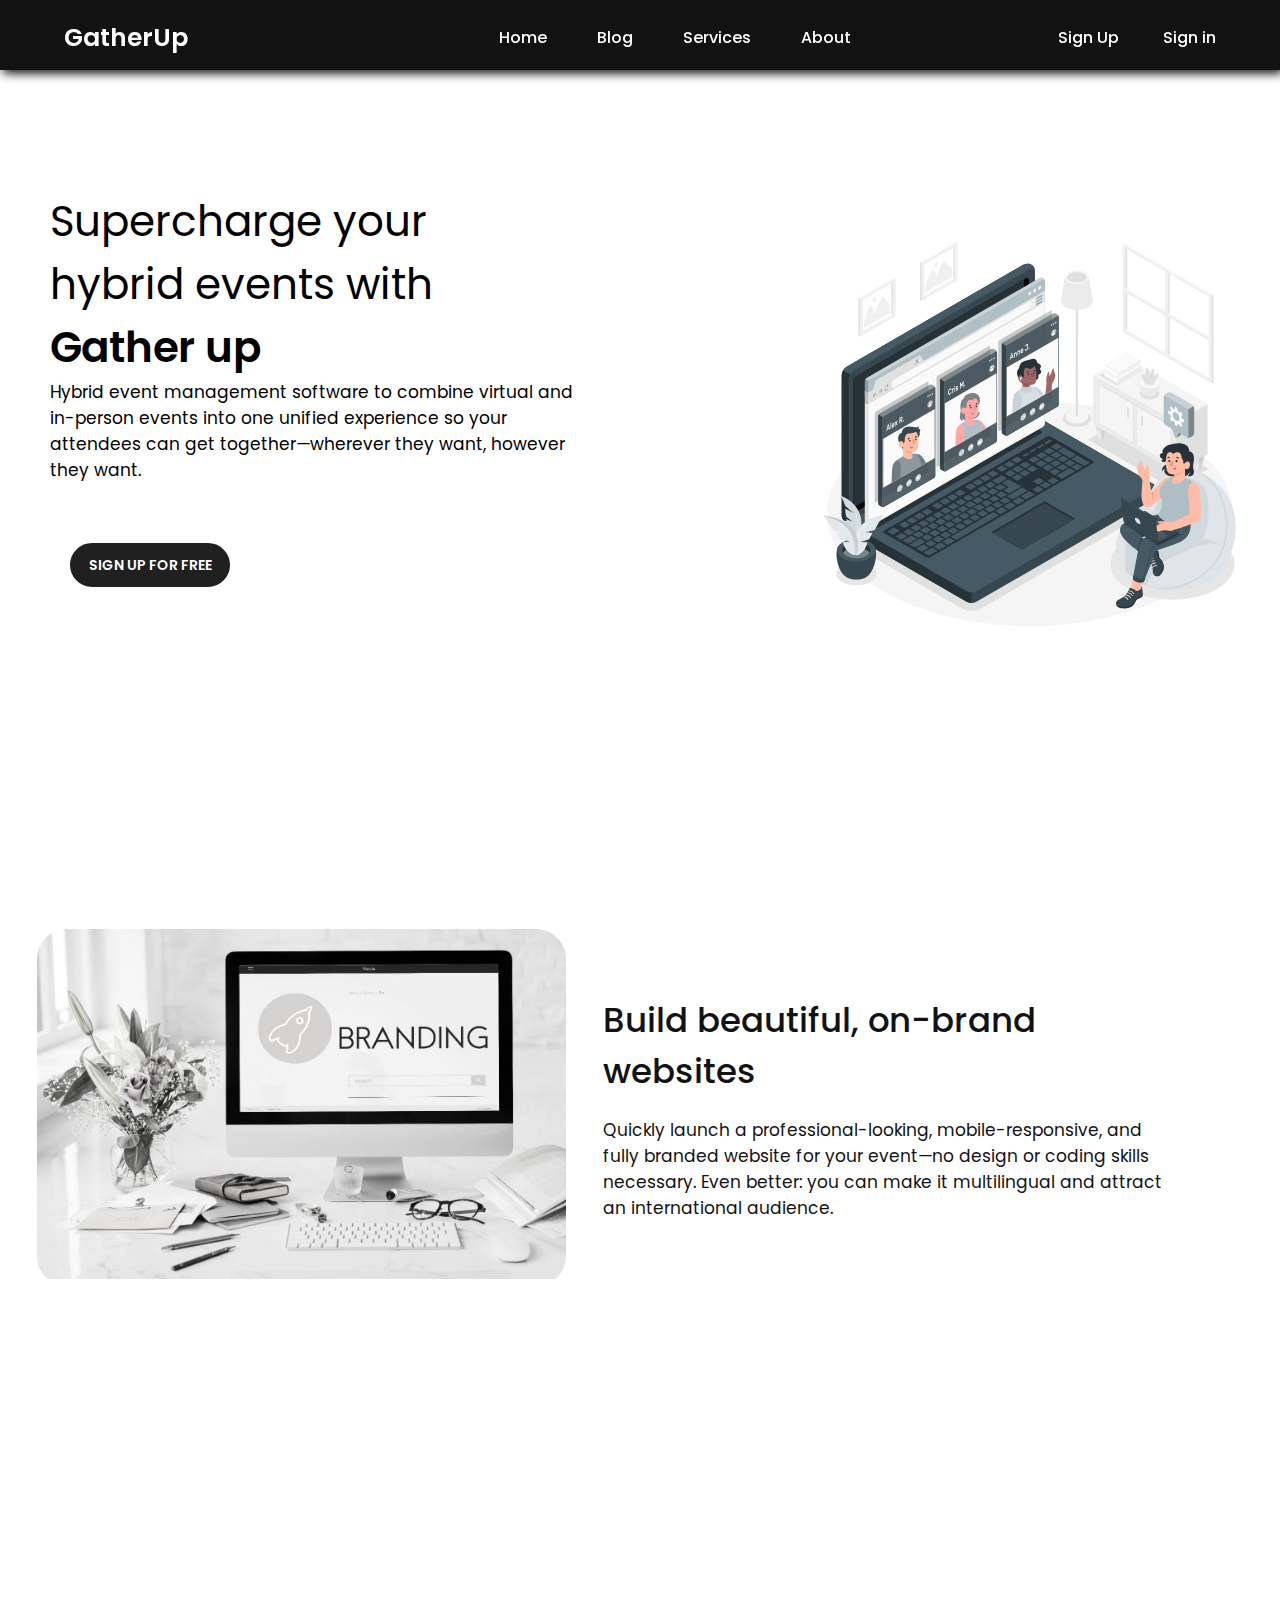
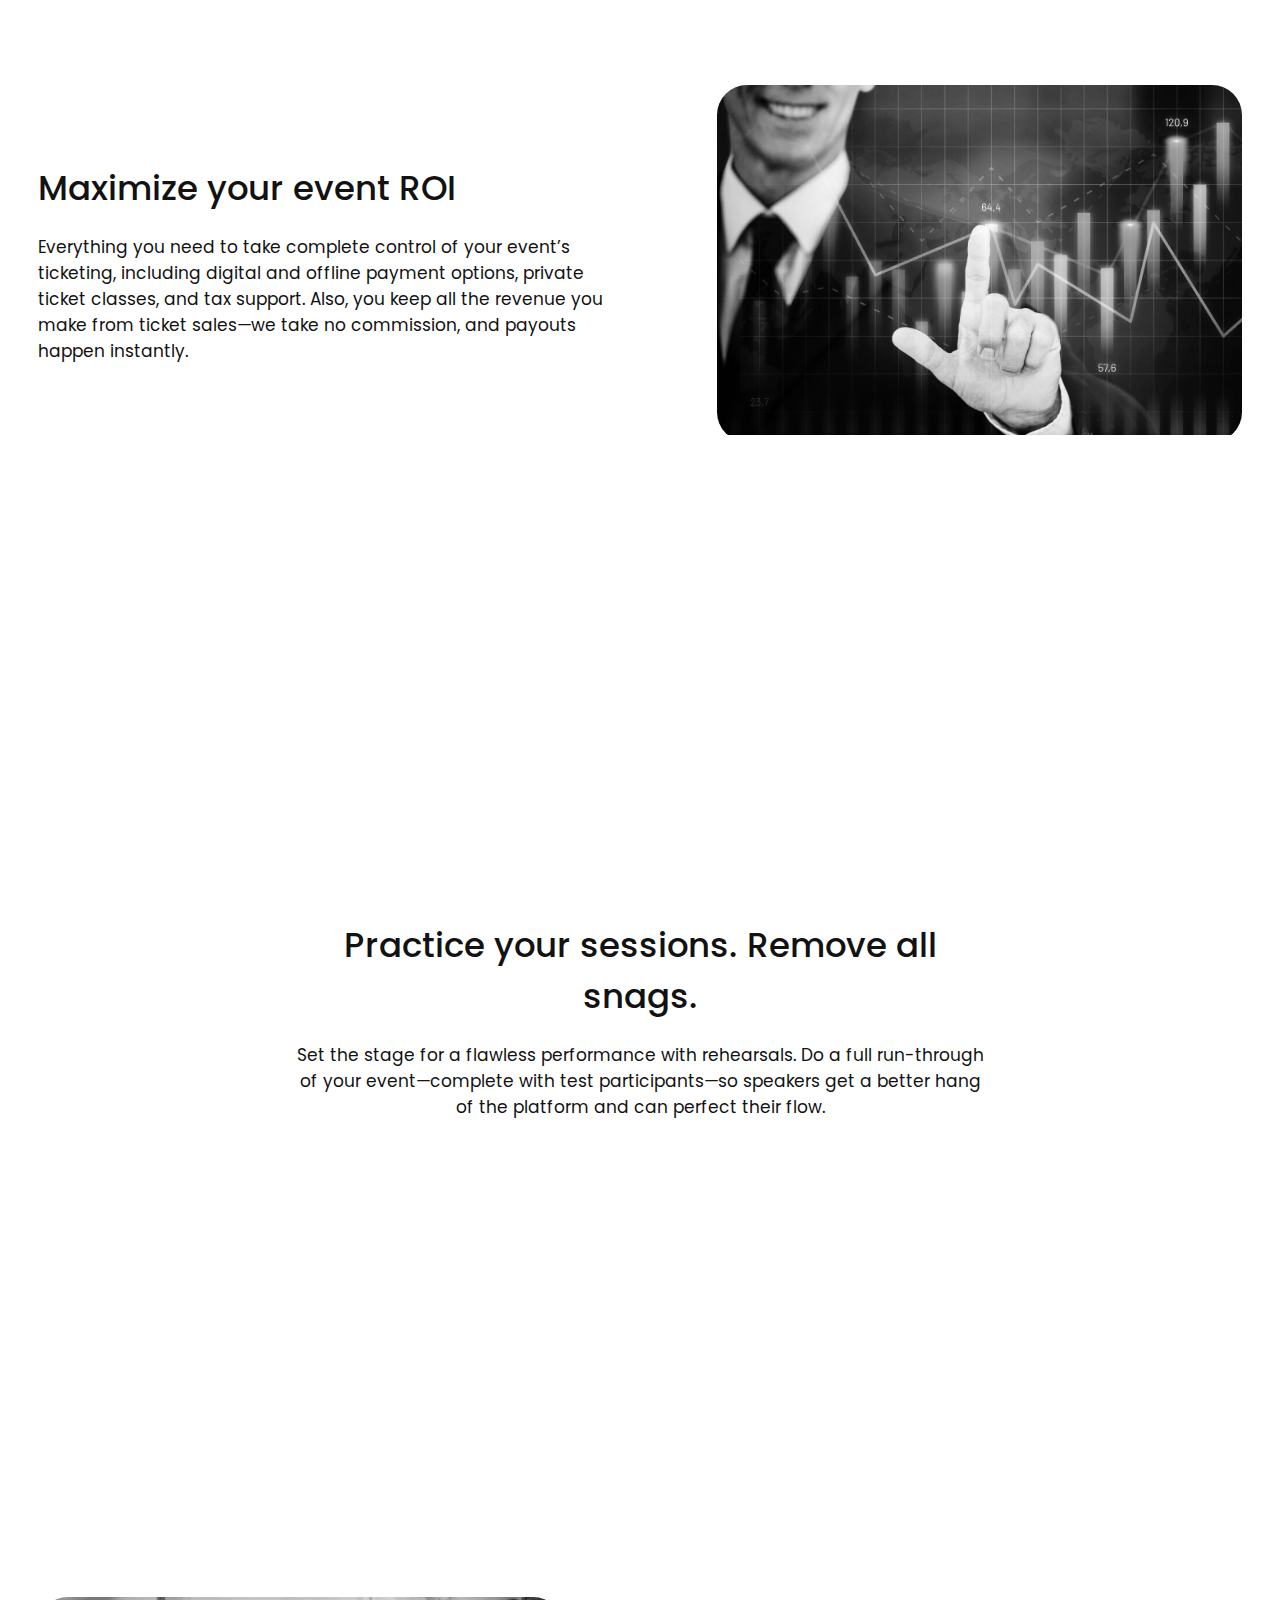
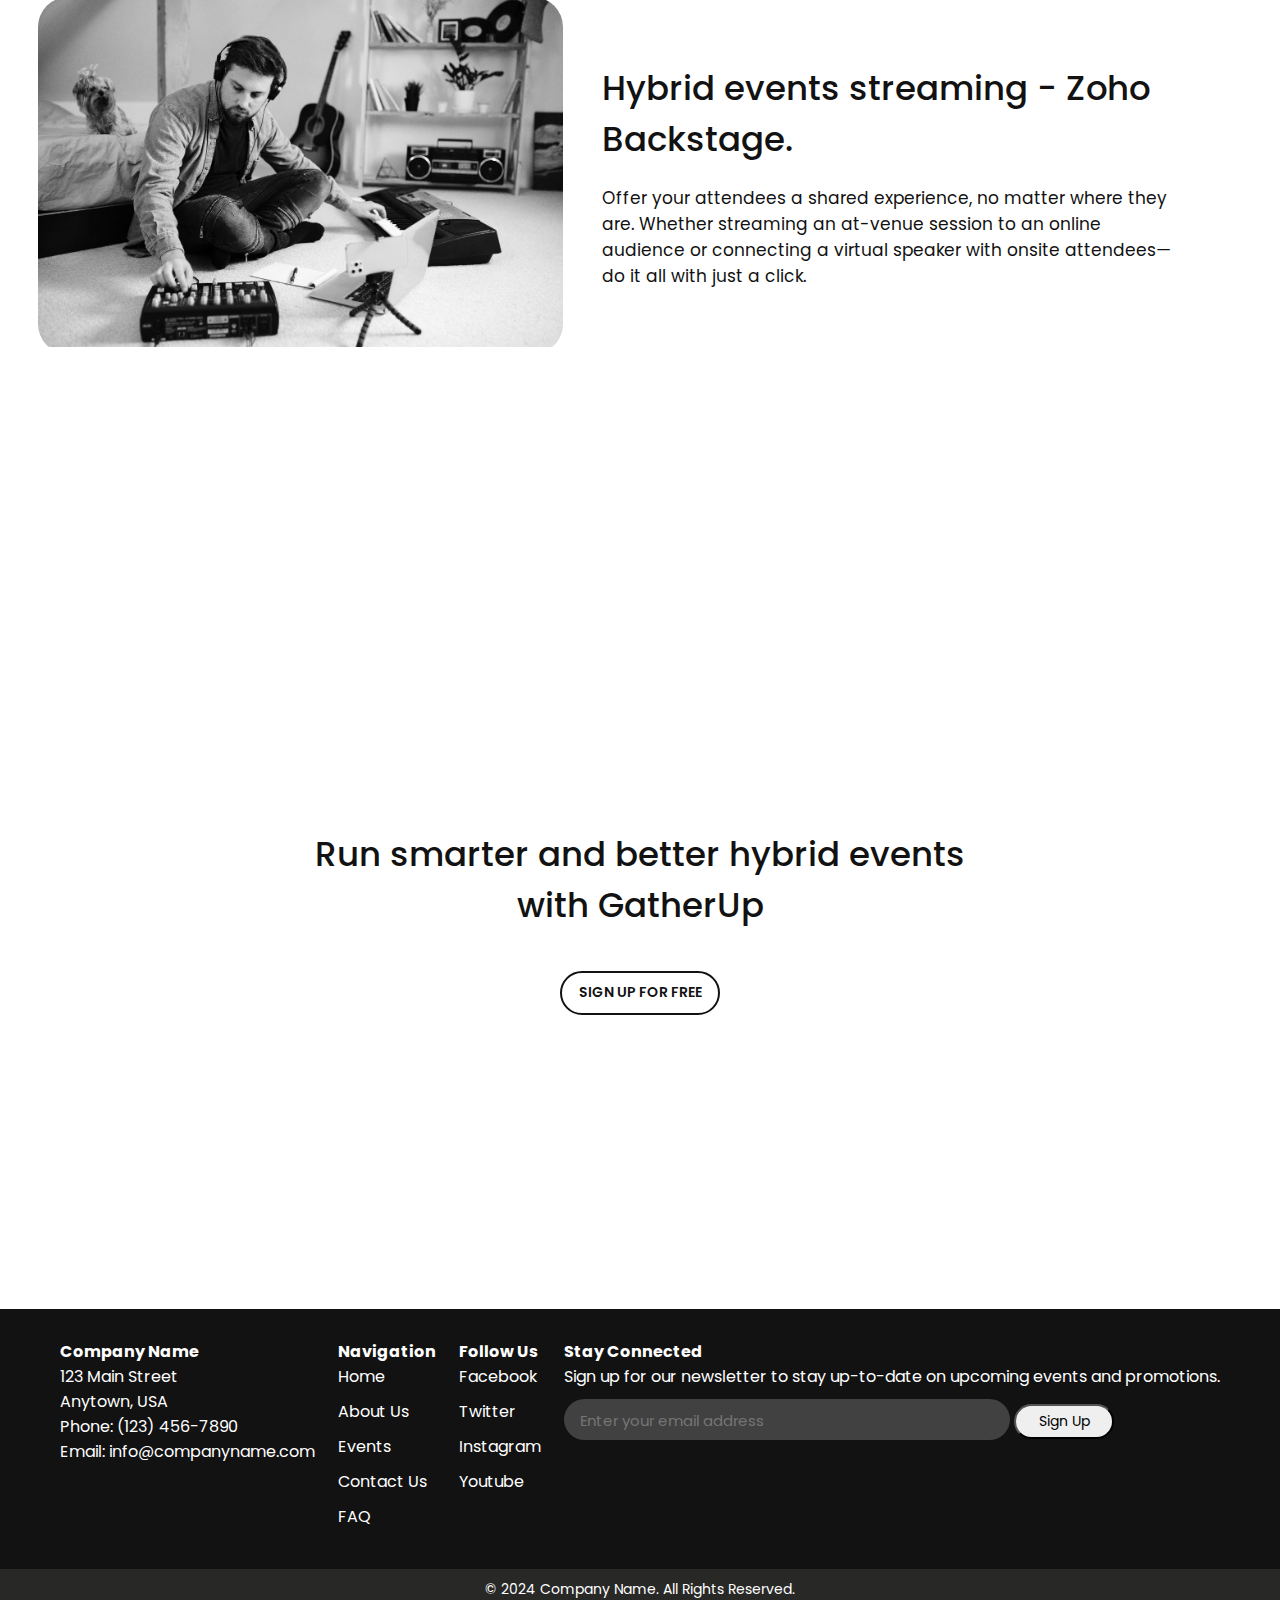
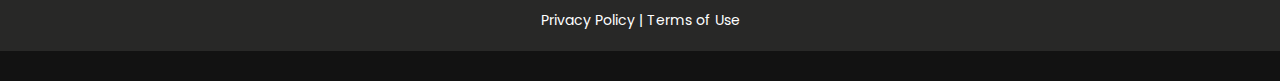
==== commit d8713760: "changes" ====
--- a/hybrid.html
+++ b/hybrid.html
@@ -25,7 +25,7 @@
     <div class="wrapper">
         <nav class="nav">
             <div class="nav-logo">
-                <p>GatherUp </p>
+                <a href="index.html"><p>GatherUp </p></a>
             </div>
             <div class="nav-menu" id="navMenu">
                 <ul>
@@ -59,8 +59,1803 @@
                 <a href="registraion.html"><button class="landing_button">SIGN UP FOR FREE</button></a>
             </div>
             <!-- <div class="illustration"><img src="images\hybrid.svg" alt=""></div> -->
+            <!-- <div class="illustration"><img src="images\hybrid new1.jpeg" height="418px" alt=""></div> -->
             <div class="illustration">
-                <svg class="animated" id="freepik_stories-remote-team" xmlns="http://www.w3.org/2000/svg" viewBox="0 0 500 500" version="1.1" xmlns:xlink="http://www.w3.org/1999/xlink" xmlns:svgjs="http://svgjs.com/svgjs"><style>svg#freepik_stories-remote-team:not(.animated) .animable {opacity: 0;}svg#freepik_stories-remote-team.animated #freepik--Floor--inject-8 {animation: 1s 1 forwards cubic-bezier(.36,-0.01,.5,1.38) lightSpeedLeft;animation-delay: 0s;}svg#freepik_stories-remote-team.animated #freepik--Shadows--inject-8 {animation: 1s 1 forwards cubic-bezier(.36,-0.01,.5,1.38) fadeIn;animation-delay: 0s;}svg#freepik_stories-remote-team.animated #freepik--Pictures--inject-8 {animation: 1s 1 forwards cubic-bezier(.36,-0.01,.5,1.38) slideUp;animation-delay: 0s;}svg#freepik_stories-remote-team.animated #freepik--Furniture--inject-8 {animation: 1s 1 forwards cubic-bezier(.36,-0.01,.5,1.38) zoomOut;animation-delay: 0s;}svg#freepik_stories-remote-team.animated #freepik--Lamp--inject-8 {animation: 1s 1 forwards cubic-bezier(.36,-0.01,.5,1.38) fadeIn;animation-delay: 0s;}svg#freepik_stories-remote-team.animated #freepik--Window--inject-8 {animation: 1s 1 forwards cubic-bezier(.36,-0.01,.5,1.38) zoomOut;animation-delay: 0s;}svg#freepik_stories-remote-team.animated #freepik--Device--inject-8 {animation: 1s 1 forwards cubic-bezier(.36,-0.01,.5,1.38) slideUp;animation-delay: 0s;}svg#freepik_stories-remote-team.animated #freepik--Screen--inject-8 {animation: 1s 1 forwards cubic-bezier(.36,-0.01,.5,1.38) fadeIn;animation-delay: 0s;}svg#freepik_stories-remote-team.animated #freepik--Plant--inject-8 {animation: 1s 1 forwards cubic-bezier(.36,-0.01,.5,1.38) slideLeft;animation-delay: 0s;}svg#freepik_stories-remote-team.animated #freepik--speech-bubble--inject-8 {animation: 1s 1 forwards cubic-bezier(.36,-0.01,.5,1.38) slideUp;animation-delay: 0s;}svg#freepik_stories-remote-team.animated #freepik--character-4--inject-8 {animation: 1s 1 forwards cubic-bezier(.36,-0.01,.5,1.38) fadeIn;animation-delay: 0s;}svg#freepik_stories-remote-team.animated #freepik--character-3--inject-8 {animation: 1s 1 forwards cubic-bezier(.36,-0.01,.5,1.38) slideDown;animation-delay: 0s;}svg#freepik_stories-remote-team.animated #freepik--character-2--inject-8 {animation: 1s 1 forwards cubic-bezier(.36,-0.01,.5,1.38) slideLeft;animation-delay: 0s;}svg#freepik_stories-remote-team.animated #freepik--character-1--inject-8 {animation: 1s 1 forwards cubic-bezier(.36,-0.01,.5,1.38) zoomOut;animation-delay: 0s;}            @keyframes lightSpeedLeft {              from {                transform: translate3d(-50%, 0, 0) skewX(20deg);                opacity: 0;              }              60% {                transform: skewX(-10deg);                opacity: 1;              }              80% {                transform: skewX(2deg);              }              to {                opacity: 1;                transform: translate3d(0, 0, 0);              }            }                    @keyframes fadeIn {                0% {                    opacity: 0;                }                100% {                    opacity: 1;                }            }                    @keyframes slideUp {                0% {                    opacity: 0;                    transform: translateY(30px);                }                100% {                    opacity: 1;                    transform: inherit;                }            }                    @keyframes zoomOut {                0% {                    opacity: 0;                    transform: scale(1.5);                }                100% {                    opacity: 1;                    transform: scale(1);                }            }                    @keyframes slideLeft {                0% {                    opacity: 0;                    transform: translateX(-30px);                }                100% {                    opacity: 1;                    transform: translateX(0);                }            }                    @keyframes slideDown {                0% {                    opacity: 0;                    transform: translateY(-30px);                }                100% {                    opacity: 1;                    transform: translateY(0);                }            }        </style><g id="freepik--Floor--inject-8" class="animable" style="transform-origin: 249.48px 351.94px;"><ellipse id="freepik--floor--inject-8" cx="249.48" cy="351.94" rx="240.17" ry="133.53" style="fill: rgb(245, 245, 245); transform-origin: 249.48px 351.94px;" class="animable"></ellipse></g><g id="freepik--Shadows--inject-8" class="animable" style="transform-origin: 256.065px 348.985px;"><path id="freepik--Shadow--inject-8" d="M420.92,322.33l38.81-22.45a.91.91,0,0,0,0-1.71l-97.92-56.71a3.26,3.26,0,0,0-2.95,0l-38.8,22.44a.9.9,0,0,0,0,1.71L418,322.33A3.26,3.26,0,0,0,420.92,322.33Z" style="fill: rgb(224, 224, 224); transform-origin: 389.885px 281.891px;" class="animable"></path><path id="freepik--shadow--inject-8" d="M293.48,233.09c-6.5,3.75-6.5,9.83,0,13.59s17,3.75,23.54,0,6.49-9.84,0-13.59S300,229.34,293.48,233.09Z" style="fill: rgb(224, 224, 224); transform-origin: 305.256px 239.887px;" class="animable"></path><path id="freepik--shadow--inject-8" d="M180.55,467.69a21.47,21.47,0,0,1-10.67-2.7l-134-77.4a13.29,13.29,0,0,1,0-23.75l209.1-120.72a22.45,22.45,0,0,1,21.35,0l134,77.39a13.29,13.29,0,0,1,0,23.76L191.23,465A21.53,21.53,0,0,1,180.55,467.69Z" style="fill: rgb(224, 224, 224); transform-origin: 218.11px 354.056px;" class="animable"></path><ellipse id="freepik--shadow--inject-8" cx="418.54" cy="411.92" rx="73.37" ry="42.36" style="fill: rgb(230, 230, 230); transform-origin: 418.54px 411.92px;" class="animable"></ellipse><ellipse id="freepik--shadow--inject-8" cx="44.19" cy="423.39" rx="23.97" ry="13.84" style="fill: rgb(230, 230, 230); transform-origin: 44.19px 423.39px;" class="animable"></ellipse></g><g id="freepik--Pictures--inject-8" class="animable" style="transform-origin: 105.24px 86.36px;"><g id="freepik--Picture--inject-8" class="animable" style="transform-origin: 141.805px 65.255px;"><g id="freepik--Frame--inject-8" class="animable" style="transform-origin: 141.805px 65.255px;"><polygon points="123.05 93.91 124.8 94.94 160.58 74.28 158.84 73.24 123.05 93.91" style="fill: rgb(250, 250, 250); transform-origin: 141.815px 84.09px;" id="elp320td03gj" class="animable"></polygon><polygon points="158.84 73.24 124.8 92.89 124.8 57.25 158.84 37.61 158.84 73.24" style="fill: rgb(255, 255, 255); transform-origin: 141.82px 65.25px;" id="elmd7umfy8pp" class="animable"></polygon><path d="M163.87,30.89,121.51,55.35v45.29l42.36-24.46Zm-3.29,43.39L124.8,94.94V57.25l35.78-20.66Z" style="fill: rgb(240, 240, 240); transform-origin: 142.69px 65.765px;" id="eldqh5neyiuz" class="animable"></path><polygon points="160.58 74.28 158.84 73.24 158.84 37.61 160.58 36.59 160.58 74.28" style="fill: rgb(224, 224, 224); transform-origin: 159.71px 55.435px;" id="el0am8pubfo1a6" class="animable"></polygon><polygon points="163.87 30.89 162.1 29.87 119.74 54.33 121.51 55.35 163.87 30.89" style="fill: rgb(250, 250, 250); transform-origin: 141.805px 42.61px;" id="el6lt22ijcgw5" class="animable"></polygon><polygon points="119.74 54.33 121.51 55.35 121.51 100.64 119.74 99.63 119.74 54.33" style="fill: rgb(224, 224, 224); transform-origin: 120.625px 77.485px;" id="el6prslvdro3" class="animable"></polygon></g><g id="freepik--Land--inject-8" class="animable" style="transform-origin: 141.82px 71.185px;"><polygon points="157.51 72.18 126.13 90.3 126.13 81.24 133.97 63.12 138.86 67.65 137.1 75.24 147.94 52.07 157.51 63.12 157.51 72.18" style="fill: rgb(240, 240, 240); transform-origin: 141.82px 71.185px;" id="elgp1fume4opq" class="animable"></polygon><path d="M138.57,54.37a5.12,5.12,0,0,0-2.33,4c0,1.48,1,2.08,2.33,1.34a5.13,5.13,0,0,0,2.32-4C140.89,54.23,139.85,53.63,138.57,54.37Z" style="fill: rgb(240, 240, 240); transform-origin: 138.565px 57.04px;" id="eluoesunwd6do" class="animable"></path></g></g><g id="freepik--picture--inject-8" class="animable" style="transform-origin: 68.68px 107.465px;"><g id="freepik--frame--inject-8" class="animable" style="transform-origin: 68.68px 107.465px;"><polygon points="49.93 136.11 51.67 137.15 87.45 116.49 85.71 115.45 49.93 136.11" style="fill: rgb(250, 250, 250); transform-origin: 68.69px 126.3px;" id="elo2yqo8wtvlc" class="animable"></polygon><polygon points="85.71 115.45 51.67 135.1 51.67 99.45 85.71 79.81 85.71 115.45" style="fill: rgb(255, 255, 255); transform-origin: 68.69px 107.455px;" id="elhloao4l1wsd" class="animable"></polygon><path d="M90.75,73.09,48.38,97.55v45.3l42.37-24.46Zm-3.3,43.4L51.67,137.15V99.45L87.46,78.79Z" style="fill: rgb(240, 240, 240); transform-origin: 69.565px 107.97px;" id="el83r0uifd11g" class="animable"></path><polygon points="87.45 116.49 85.71 115.45 85.71 79.81 87.45 78.79 87.45 116.49" style="fill: rgb(224, 224, 224); transform-origin: 86.58px 97.64px;" id="elsyw5c1kx2ic" class="animable"></polygon><polygon points="90.75 73.09 88.98 72.08 46.61 96.54 48.38 97.55 90.75 73.09" style="fill: rgb(250, 250, 250); transform-origin: 68.68px 84.815px;" id="elylcgcxs4arj" class="animable"></polygon><polygon points="46.61 96.54 48.38 97.55 48.38 142.85 46.61 141.84 46.61 96.54" style="fill: rgb(224, 224, 224); transform-origin: 47.495px 119.695px;" id="elggg424nb01" class="animable"></polygon></g><g id="freepik--land--inject-8" class="animable" style="transform-origin: 68.69px 113.385px;"><polygon points="84.38 114.38 53 132.5 53 123.44 60.85 105.33 65.73 109.85 63.98 117.45 74.81 94.27 84.38 105.33 84.38 114.38" style="fill: rgb(240, 240, 240); transform-origin: 68.69px 113.385px;" id="el0mvbj737qqjh" class="animable"></polygon><path d="M65.44,96.58a5.13,5.13,0,0,0-2.32,4c0,1.48,1,2.08,2.32,1.34a5.13,5.13,0,0,0,2.32-4C67.76,96.44,66.72,95.84,65.44,96.58Z" style="fill: rgb(240, 240, 240); transform-origin: 65.44px 99.25px;" id="elgzgx7kpfspv" class="animable"></path></g></g></g><g id="freepik--Furniture--inject-8" class="animable" style="transform-origin: 392.48px 238.77px;"><g id="freepik--Drawer--inject-8" class="animable" style="transform-origin: 392.48px 238.77px;"><polygon points="415.87 297.86 419.33 315.06 422.71 317 426.05 315.07 429.54 297.86 422.7 293.91 415.87 297.86" style="fill: rgb(224, 224, 224); transform-origin: 422.705px 305.455px;" id="eltuaan95tqbc" class="animable"></polygon><g id="elna03c821ji"><polygon points="415.87 297.86 419.33 315.06 422.71 317 426.05 315.07 429.54 297.86 422.7 293.91 415.87 297.86" style="opacity: 0.05; transform-origin: 422.705px 305.455px;" class="animable"></polygon></g><polygon points="422.71 317 422.7 301.8 415.87 297.86 419.33 315.06 422.71 317" style="fill: rgb(235, 235, 235); transform-origin: 419.29px 307.43px;" id="el7fbklsvju5t" class="animable"></polygon><polygon points="442.59 282.43 446.06 299.63 449.43 301.57 452.77 299.64 456.27 282.43 449.43 278.48 442.59 282.43" style="fill: rgb(224, 224, 224); transform-origin: 449.43px 290.025px;" id="elaujunhd02vd" class="animable"></polygon><g id="elpl8qysm6ajk"><polygon points="442.59 282.43 446.06 299.63 449.43 301.57 452.77 299.64 456.27 282.43 449.43 278.48 442.59 282.43" style="opacity: 0.05; transform-origin: 449.43px 290.025px;" class="animable"></polygon></g><polygon points="449.43 301.57 449.43 286.37 442.59 282.43 446.06 299.63 449.43 301.57" style="fill: rgb(235, 235, 235); transform-origin: 446.01px 292px;" id="ele8hx20dhzy5" class="animable"></polygon><g id="elqlndpj8dbz"><polygon points="326.93 246.5 330.39 263.71 333.76 265.65 337.11 263.72 340.6 246.5 333.76 242.56 326.93 246.5" style="opacity: 0.05; transform-origin: 333.765px 254.105px;" class="animable"></polygon></g><polygon points="333.76 265.65 333.76 250.45 326.93 246.5 330.39 263.71 333.76 265.65" style="fill: rgb(235, 235, 235); transform-origin: 330.345px 256.075px;" id="elaxodysn6v0a" class="animable"></polygon><g id="elo01mvbupcyh"><polygon points="340.6 246.5 333.76 242.56 326.93 246.5 328.28 253.2 333.76 256.37 339.24 253.2 340.6 246.5" style="opacity: 0.05; transform-origin: 333.765px 249.465px;" class="animable"></polygon></g><g id="el598rrvnowp9"><polygon points="442.59 282.43 445.09 294.8 454.91 289.13 456.27 282.43 449.43 278.48 442.59 282.43" style="opacity: 0.05; transform-origin: 449.43px 286.64px;" class="animable"></polygon></g><g id="el4sgq15n2rre"><polygon points="428.18 304.56 429.54 297.86 422.7 293.91 415.87 297.86 417.22 304.55 422.71 307.72 428.18 304.56" style="opacity: 0.05; transform-origin: 422.705px 300.815px;" class="animable"></polygon></g><g id="freepik--Cabinet--inject-8" class="animable" style="transform-origin: 392.48px 234.695px;"><g id="freepik--cabinet--inject-8" class="animable" style="transform-origin: 392.48px 234.695px;"><polygon points="422.71 303.35 459.97 281.84 459.97 222.46 422.71 243.97 422.71 303.35" style="fill: rgb(224, 224, 224); transform-origin: 441.34px 262.905px;" id="elwqoaw1hhvs" class="animable"></polygon><polygon points="422.71 243.97 324.99 187.55 324.99 246.93 422.71 303.35 422.71 243.97" style="fill: rgb(235, 235, 235); transform-origin: 373.85px 245.45px;" id="elqttn28ffdsi" class="animable"></polygon><polygon points="324.99 187.55 422.71 243.97 459.97 222.46 362.25 166.04 324.99 187.55" style="fill: rgb(245, 245, 245); transform-origin: 392.48px 205.005px;" id="el9ltsbitrry" class="animable"></polygon><polygon points="417.38 248.18 377.94 225.4 377.94 270.44 376.97 271.01 416.41 293.79 417.39 293.22 417.38 248.18" style="fill: rgb(224, 224, 224); transform-origin: 397.18px 259.595px;" id="elr0tbfpbnohi" class="animable"></polygon><polygon points="416.41 248.75 376.96 225.97 376.97 271.01 416.41 293.79 416.41 248.75" style="fill: rgb(245, 245, 245); transform-origin: 396.685px 259.88px;" id="ely2g0mdojvd9" class="animable"></polygon><path d="M383.7,239.09v8.37c0,1.08-.6,1.62-1.33,1.19a3.37,3.37,0,0,1-1.33-2.73v-8.36c0-1.09.59-1.62,1.33-1.2A3.42,3.42,0,0,1,383.7,239.09Z" style="fill: rgb(224, 224, 224); transform-origin: 382.37px 242.507px;" id="elpmr7is1063" class="animable"></path><polygon points="372.54 222.28 333.1 199.5 333.1 244.54 332.12 245.11 371.56 267.89 372.54 267.32 372.54 222.28" style="fill: rgb(224, 224, 224); transform-origin: 352.33px 233.695px;" id="elrxl7stjsb5b" class="animable"></polygon><polygon points="371.56 222.85 332.12 200.07 332.12 245.11 371.56 267.89 371.56 222.85" style="fill: rgb(245, 245, 245); transform-origin: 351.84px 233.98px;" id="el6e5s3sj6mwb" class="animable"></polygon><path d="M367.22,229.61V238c0,1.08-.59,1.62-1.33,1.2a3.44,3.44,0,0,1-1.33-2.74v-8.36c0-1.09.6-1.62,1.33-1.2A3.41,3.41,0,0,1,367.22,229.61Z" style="fill: rgb(224, 224, 224); transform-origin: 365.89px 233.049px;" id="elxvadotmbe2e" class="animable"></path></g></g><g id="freepik--Pot--inject-8" class="animable" style="transform-origin: 391.43px 198.245px;"><path d="M383.41,205.63c-4.52,2.61-4.52,6.84,0,9.45s11.84,2.61,16.36,0,4.51-6.84,0-9.45S387.93,203,383.41,205.63Z" style="fill: rgb(224, 224, 224); transform-origin: 391.588px 210.351px;" id="elrblks2xkvl" class="animable"></path><path d="M398.78,210.94c3.94-4,6.25-14,2.41-17.22H381.67c-3.84,3.18-1.53,13.2,2.4,17.21a1.14,1.14,0,0,0,.11.11l.13.14c.12.1.23.21.36.31l.09.08.3.22q.26.18.51.33a13,13,0,0,0,11.72,0h0l.51-.33.28-.21.11-.09c.12-.1.24-.2.35-.31l.15-.15Z" style="fill: rgb(235, 235, 235); transform-origin: 391.43px 203.618px;" id="elhoklk2inxud" class="animable"></path><path d="M383.36,192.44c-4.45,2.57-4.45,6.74,0,9.31s11.68,2.57,16.13,0,4.46-6.74,0-9.31S387.82,189.86,383.36,192.44Z" style="fill: rgb(250, 250, 250); transform-origin: 391.427px 197.093px;" id="elqinhufu5e3k" class="animable"></path><path d="M386.52,194.26c-2.71,1.56-2.71,4.1,0,5.67a10.89,10.89,0,0,0,9.82,0c2.71-1.57,2.71-4.11,0-5.67A10.83,10.83,0,0,0,386.52,194.26Z" style="fill: rgb(245, 245, 245); transform-origin: 391.43px 197.091px;" id="el8a242sjubf" class="animable"></path><path d="M396.34,197a10.83,10.83,0,0,0-9.82,0,4.38,4.38,0,0,0-1.62,1.49,4.55,4.55,0,0,0,1.62,1.49,10.89,10.89,0,0,0,9.82,0,4.64,4.64,0,0,0,1.62-1.49A4.46,4.46,0,0,0,396.34,197Z" style="fill: rgb(235, 235, 235); transform-origin: 391.43px 198.486px;" id="el9wj4whihn0w" class="animable"></path><path d="M387.12,198.44a22.27,22.27,0,0,1-3.55-4.72c-1.64-2.9-1.94-6.78-1.09-7.26s4.29,3.39,4.29,3.39a20.81,20.81,0,0,1-.36-4.95c.14-2.58.77-4.92,1.51-5.4s2.4,2.79,3.11,5.15,1.13,4.3,1.13,4.3a36,36,0,0,1,1.27-5.43c.86-2.46,1.64-3,2.25-2.77s1,1.39,1.18,4.65a32.6,32.6,0,0,1-.15,4.67s1.22-1.33,2.57-2.63,2.12-1.62,2.54-1.35.54,2.49-1.76,6.64a23,23,0,0,1-4.33,5.71S392.55,200.49,387.12,198.44Z" style="fill: rgb(224, 224, 224); transform-origin: 392.04px 189.402px;" id="elx1uijvzz0yb" class="animable"></path></g><polygon points="332.12 188.84 352.4 200.52 383.29 182.69 363 171 332.12 188.84" style="fill: rgb(224, 224, 224); transform-origin: 357.705px 185.76px;" id="elvu9b6hzkxd" class="animable"></polygon><g id="freepik--Books--inject-8" class="animable" style="transform-origin: 358.764px 179.756px;"><polygon points="337.12 189.16 353.21 198.45 379.72 183.14 363.63 173.85 337.12 189.16" style="fill: rgb(224, 224, 224); transform-origin: 358.42px 186.15px;" id="el1e5dpe2el2fi" class="animable"></polygon><path d="M353.39,197.74l-15.52-9a6.59,6.59,0,0,0-.1-4.06l15.43,8.92A15.31,15.31,0,0,1,353.39,197.74Z" style="fill: rgb(255, 255, 255); transform-origin: 345.611px 191.21px;" id="elogfy0ucg57g" class="animable"></path><path d="M352.4,192.32a3.31,3.31,0,0,1,1.5,2.59v3c0,.95-.66,1.33-1.49.86l-15.3-8.89v-.75l15.09,8.71c.5.29.9.06.89-.51l0-2.8a2,2,0,0,0-.9-1.56l-15.08-8.72v-.84Z" style="fill: rgb(240, 240, 240); transform-origin: 345.505px 191.191px;" id="elw3ksl9qwrs" class="animable"></path><path d="M337.1,183.44l26.51-15.31,15.3,8.89a3.31,3.31,0,0,1,1.5,2.59v3a1.06,1.06,0,0,1-.44,1l-26.51,15.3a1,1,0,0,0,.44-1v-3a3.33,3.33,0,0,0-1.49-2.59Z" style="fill: rgb(250, 250, 250); transform-origin: 358.759px 183.52px;" id="eltdfde2ourn" class="animable"></path><path d="M353.46,193.44a3.08,3.08,0,0,1,.44,1.47v3a1,1,0,0,1-.44,1L380,183.6a1.06,1.06,0,0,0,.44-1v-3a3,3,0,0,0-.44-1.47Z" style="fill: rgb(235, 235, 235); transform-origin: 366.954px 188.52px;" id="elvhs9l0v9ww" class="animable"></path><polygon points="337.1 181.57 353.19 190.86 379.7 175.55 363.61 166.26 337.1 181.57" style="fill: rgb(235, 235, 235); transform-origin: 358.4px 178.56px;" id="el5tew4n507d" class="animable"></polygon><path d="M353.37,190.16l-15.52-9a6.52,6.52,0,0,0-.1-4.06L353.18,186A15.37,15.37,0,0,1,353.37,190.16Z" style="fill: rgb(255, 255, 255); transform-origin: 345.591px 183.63px;" id="elu1kkla10fjc" class="animable"></path><path d="M352.39,184.74a3.29,3.29,0,0,1,1.49,2.59v3c0,1-.66,1.34-1.49.86l-15.3-8.89v-.75l15.09,8.72c.5.28.9.05.9-.52l0-2.8a2,2,0,0,0-.89-1.56l-15.08-8.71v-.85Z" style="fill: rgb(240, 240, 240); transform-origin: 345.485px 183.617px;" id="elkqaaydlrfh" class="animable"></path><path d="M337.08,175.85l26.51-15.31,15.3,8.89a3.31,3.31,0,0,1,1.5,2.59v3a1,1,0,0,1-.43,1l-26.52,15.31a1,1,0,0,0,.44-1v-3a3.33,3.33,0,0,0-1.49-2.6Z" style="fill: rgb(250, 250, 250); transform-origin: 358.742px 175.935px;" id="elfmjmir2twb" class="animable"></path><path d="M353.44,185.85a3.08,3.08,0,0,1,.44,1.48v3a1,1,0,0,1-.44,1L380,176a1,1,0,0,0,.43-1v-3a3.08,3.08,0,0,0-.44-1.47Z" style="fill: rgb(240, 240, 240); transform-origin: 366.942px 180.93px;" id="el3en18svw45j" class="animable"></path></g></g></g><g id="freepik--Lamp--inject-8" class="animable" style="transform-origin: 305.243px 155.338px;"><g id="freepik--lamp--inject-8" class="animable" style="transform-origin: 305.243px 155.338px;"><path d="M318.51,237h0c0-2-1.28-3.92-3.87-5.42-5.18-3-13.58-3-18.76,0C293.28,233,292,235,292,237h0v1.83h0c0,1.93,1.33,3.86,3.88,5.34,5.18,3,13.58,3,18.76,0,2.55-1.48,3.85-3.41,3.88-5.34h0Z" style="fill: rgb(235, 235, 235); transform-origin: 305.26px 237.875px;" id="elxhcvfaypvc8" class="animable"></path><path d="M295.87,231.53c-5.18,3-5.18,7.84,0,10.83s13.58,3,18.76,0,5.17-7.84,0-10.83S301.05,228.54,295.87,231.53Z" style="fill: rgb(245, 245, 245); transform-origin: 305.248px 236.947px;" id="elgps9qwoefko" class="animable"></path><path d="M306.68,100.74h-2.86V236.09h0a.67.67,0,0,0,.41.65,2.18,2.18,0,0,0,2,0,.64.64,0,0,0,.4-.65h0Z" style="fill: rgb(224, 224, 224); transform-origin: 305.25px 168.861px;" id="elo7je6zpje5" class="animable"></path><path d="M323.88,98h0l-4.59-26.45H291.2L286.61,98h0c-1.25,3.5.47,7.28,5.17,10,7.43,4.3,19.48,4.3,26.91,0C323.41,105.3,325.12,101.52,323.88,98Z" style="fill: rgb(235, 235, 235); transform-origin: 305.243px 91.3875px;" id="elguhk2029gs" class="animable"></path><path d="M295.26,78.17c5.52,3.18,14.46,3.18,20,0s5.52-8.35,0-11.53-14.45-3.18-20,0S289.75,75,295.26,78.17Z" style="fill: rgb(245, 245, 245); transform-origin: 305.26px 72.405px;" id="ellz3p171e38" class="animable"></path><path d="M305.25,78.55a17.59,17.59,0,0,1-8.65-2c-2-1.17-3.13-2.62-3.13-4.1s1.11-2.94,3.13-4.11a19.36,19.36,0,0,1,17.3,0c2,1.17,3.13,2.63,3.13,4.11s-1.11,2.93-3.13,4.1A17.62,17.62,0,0,1,305.25,78.55Z" style="fill: rgb(224, 224, 224); transform-origin: 305.25px 72.4285px;" id="elsdcecrw8p" class="animable"></path></g></g><g id="freepik--Window--inject-8" class="animable" style="transform-origin: 413.12px 114.935px;"><g id="freepik--window--inject-8" class="animable" style="transform-origin: 413.12px 114.935px;"><g id="freepik--window--inject-8" class="animable" style="transform-origin: 413.12px 114.935px;"><polygon points="364.85 134.11 461.37 189.83 461.37 95.73 364.85 40.02 364.85 134.11" style="fill: rgb(255, 255, 255); transform-origin: 413.11px 114.925px;" id="el8hsq9xyp7j6" class="animable"></polygon><polygon points="463.26 190.93 461.37 192.06 362.95 135.24 364.85 134.11 463.26 190.93" style="fill: rgb(250, 250, 250); transform-origin: 413.105px 163.085px;" id="el2x0fh3n1bs1" class="animable"></polygon><path d="M359.38,137.3l105.56,60.94V93.67L359.38,32.73ZM363,38.91l98.42,56.82v96.33L363,135.24Z" style="fill: rgb(240, 240, 240); transform-origin: 412.16px 115.485px;" id="elli3zvli2x7" class="animable"></path><polygon points="362.95 135.24 364.85 134.11 364.85 40.02 362.95 38.91 362.95 135.24" style="fill: rgb(224, 224, 224); transform-origin: 363.9px 87.075px;" id="eld3ujoemvfuq" class="animable"></polygon><polygon points="359.38 32.73 361.3 31.63 466.86 92.57 464.94 93.67 359.38 32.73" style="fill: rgb(250, 250, 250); transform-origin: 413.12px 62.65px;" id="el11ipe8nr7fyi" class="animable"></polygon><polygon points="466.86 92.57 464.94 93.67 464.94 198.24 466.86 197.14 466.86 92.57" style="fill: rgb(224, 224, 224); transform-origin: 465.9px 145.405px;" id="el075cbj2cdbvw" class="animable"></polygon><polygon points="459.8 140.38 459.8 142.6 362.95 86.61 364.85 85.49 459.8 140.38" style="fill: rgb(250, 250, 250); transform-origin: 411.375px 114.045px;" id="elv1ssw2sebm9" class="animable"></polygon><polygon points="415.2 69.09 413.28 67.98 413.28 164.31 415.2 163.22 415.2 69.09" style="fill: rgb(224, 224, 224); transform-origin: 414.24px 116.145px;" id="el6739hiv0o9k" class="animable"></polygon><polygon points="409.71 65.93 413.28 67.98 413.28 164.31 409.71 162.25 409.71 65.93" style="fill: rgb(240, 240, 240); transform-origin: 411.495px 115.12px;" id="eltds9mb9cgbi" class="animable"></polygon><polygon points="362.95 86.61 362.95 90.73 461.41 147.79 461.41 143.67 362.95 86.61" style="fill: rgb(240, 240, 240); transform-origin: 412.18px 117.2px;" id="elh6jdfucyiun" class="animable"></polygon><polygon points="413.28 115.78 415.2 114.6 461.37 141.28 461.37 143.67 413.28 115.78" style="fill: rgb(250, 250, 250); transform-origin: 437.325px 129.135px;" id="elq2ycb71tiqb" class="animable"></polygon></g></g></g><g id="freepik--Device--inject-8" class="animable" style="transform-origin: 213.989px 257.224px;"><g id="freepik--Laptop--inject-8" class="animable" style="transform-origin: 213.989px 257.224px;"><path d="M35.06,369.74c0,3.43,2.56,7.68,5.72,9.51l134.05,77.39a12.63,12.63,0,0,0,11.45,0l209.1-120.72c3.16-1.82,5.72-6.08,5.72-9.51s-2.56-7.68-5.72-9.51l-134-77.39a12.63,12.63,0,0,0-11.45,0L40.78,360.23C37.62,362.06,35.06,366.32,35.06,369.74Z" style="fill: rgb(55, 71, 79); transform-origin: 218.08px 348.075px;" id="elykluippyk8j" class="animable"></path><path d="M40.78,366.84l134.05,77.4a12.69,12.69,0,0,0,11.45,0l209.1-120.72c3.16-1.83,3.16-4.79,0-6.62l-134-77.39a12.63,12.63,0,0,0-11.45,0L40.78,360.23C37.62,362.06,37.62,365,40.78,366.84Z" style="fill: rgb(69, 90, 100); transform-origin: 218.08px 341.871px;" id="elb8j7iqxzbyq" class="animable"></path><path d="M180.56,445.62V458a11.7,11.7,0,0,1-5.73-1.36l-134-77.4c-3.16-1.83-5.73-6.08-5.73-9.51,0-3.21,2.27-7.15,5.15-9.14-2.57,1.84-2.37,4.54.58,6.25l134.05,77.39A11.6,11.6,0,0,0,180.56,445.62Z" style="fill: rgb(38, 50, 56); transform-origin: 107.83px 409.296px;" id="elroej657fq8f" class="animable"></path><path d="M29.68,360.44c-3-1.72-2.8-4.61-2.8-8.26V188.43a12.64,12.64,0,0,1,5.72-9.92L241.7,57.79c3.16-1.83,7.77-1.85,10.44.29s3.47,4.11,3.47,7.76V229.59a12.68,12.68,0,0,1-5.73,9.92L40.78,360.23C37.62,362.06,32.65,362.15,29.68,360.44Z" style="fill: rgb(55, 71, 79); transform-origin: 141.244px 209.055px;" id="elquy8gksy1qn" class="animable"></path><path d="M255.61,65.83c0-3.64-2.57-5.12-5.73-3.3L40.78,183.26a11.62,11.62,0,0,0-4.05,4.28l-8.17-4.76h0a11.89,11.89,0,0,1,4.06-4.28L241.7,57.78c3.16-1.82,7.77-1.86,10.44.3S255.61,62.19,255.61,65.83Z" style="fill: rgb(69, 90, 100); transform-origin: 142.085px 121.988px;" id="el0as0g75m6cx" class="animable"></path><path d="M40.11,360.58c-3.16,1.48-7.66,1.45-10.42-.15-3-1.7-2.81-4.6-2.81-8.25V188.42a11.59,11.59,0,0,1,1.68-5.63l8.17,4.73h0a11.77,11.77,0,0,0-1.68,5.64V356.93C35.05,360.31,37.26,361.83,40.11,360.58Z" style="fill: rgb(38, 50, 56); transform-origin: 33.4938px 272.225px;" id="elw35klbde3eg" class="animable"></path><path d="M43.86,189.86,245.09,73.71c1.89-1.09,3.43-.2,3.43,2V228a7.62,7.62,0,0,1-3.43,5.95L43.86,350.08c-1.9,1.1-3.43.21-3.43-2V195.81A7.57,7.57,0,0,1,43.86,189.86Z" id="el1kthu8an44p" class="animable" style="transform-origin: 144.475px 211.898px;"></path><path d="M43.86,189.86a7.57,7.57,0,0,0-3.43,5.95V345.44L239.35,230.63a7.6,7.6,0,0,0,3.44-5.95V75Z" style="fill: rgb(38, 50, 56); transform-origin: 141.61px 210.22px;" id="el77aqlg0vrwn" class="animable"></path><path d="M58.47,361.2,250.62,250.27a6,6,0,0,1,5.4,0l7,3.92c1.49.86,1.49,2.26,0,3.12L70.84,368.23a6,6,0,0,1-5.4,0l-7-3.91C57,363.46,57,362.07,58.47,361.2Z" style="fill: rgb(38, 50, 56); transform-origin: 160.751px 309.25px;" id="elit9fx6mds6" class="animable"></path><path d="M77.34,372.33,269.49,261.4a5.45,5.45,0,0,1,4.93-.27l50,28.87c1.23.72,1,2-.47,2.85L132,403.64a5.56,5.56,0,0,1-4.94.28L76.88,375.18C75.64,374.47,75.85,373.2,77.34,372.33Z" style="fill: rgb(38, 50, 56); transform-origin: 200.643px 332.518px;" id="el96lgfnvs4f5" class="animable"></path><path d="M243.84,308l6-3.47c.25-.15.27-.38,0-.51l-5.76-3.32a1,1,0,0,0-.87,0l-6,3.47c-.25.15-.28.38,0,.51L243,308A1,1,0,0,0,243.84,308Zm-8.79-12-6,3.48c-.26.14-.28.37,0,.5l5.75,3.32a1,1,0,0,0,.88,0l6-3.47c.26-.15.28-.37.05-.5l-5.75-3.33A1,1,0,0,0,235.05,296ZM215.62,307.2l-10.18,5.87c-.26.15-.28.38-.06.51l5.76,3.32a1,1,0,0,0,.87,0L222.2,311c.25-.14.27-.37.05-.5l-5.76-3.33A1,1,0,0,0,215.62,307.2Zm10.64-6.15-6,3.47c-.26.15-.28.38-.06.51l5.76,3.32a1,1,0,0,0,.87,0l6-3.47c.26-.15.28-.38,0-.51L227.14,301A1,1,0,0,0,226.26,301.05Zm-23.6,13.63-6,3.47c-.25.15-.28.37,0,.5l5.76,3.33a1,1,0,0,0,.87,0l6-3.48c.25-.14.28-.37,0-.5l-5.76-3.32A1,1,0,0,0,202.66,314.68Zm-8.79,5.07-6,3.48c-.26.14-.28.37,0,.5l5.75,3.32a1,1,0,0,0,.88,0l6-3.47c.26-.15.28-.37.06-.5l-5.76-3.33A1,1,0,0,0,193.87,319.75Zm22.56,13.56,6-3.47c.26-.15.28-.37.05-.51L216.74,326a1,1,0,0,0-.87,0l-6,3.47c-.26.15-.28.38,0,.51l5.75,3.32A1,1,0,0,0,216.43,333.31Zm-8.8,5.08,6-3.47c.26-.15.28-.38,0-.51L208,331.09a1,1,0,0,0-.88,0l-6,3.47c-.26.15-.28.38-.06.51l5.76,3.32A1,1,0,0,0,207.63,338.39Zm-8.79,5.08,6-3.48c.25-.14.28-.37,0-.5l-5.76-3.33a1,1,0,0,0-.87,0l-6,3.48c-.25.15-.28.37,0,.5L198,343.5A1,1,0,0,0,198.84,343.47Zm-8.79,5.07,6-3.47c.26-.15.28-.37.06-.51l-5.76-3.32a1,1,0,0,0-.87,0l-6,3.47c-.26.15-.28.38-.05.51l5.75,3.32A1,1,0,0,0,190.05,348.54Zm45-35.47,6-3.48c.26-.14.28-.37.05-.5l-5.75-3.32a1,1,0,0,0-.88,0l-6,3.47c-.26.15-.28.37-.05.51l5.75,3.32A1,1,0,0,0,235.05,313.07Zm-9.83,15.17,13.42-7.75c.26-.15.28-.38.05-.51l-14-8.07a1,1,0,0,0-.87,0l-6.94,4c-.26.15-.28.37-.05.51l7.4,4.27c.22.13.2.35-.05.5l-5.56,3.21c-.25.15-.28.37,0,.5l5.76,3.33A1,1,0,0,0,225.22,328.24Zm-40.15-3.41-6,3.47c-.26.15-.28.38-.05.51l5.75,3.32a1,1,0,0,0,.88,0l6-3.47c.26-.15.28-.38,0-.51L186,324.8A1,1,0,0,0,185.07,324.83Zm-8.79,5.08-6,3.47c-.25.15-.27.37,0,.5l5.76,3.33a1,1,0,0,0,.87,0l6-3.48c.25-.14.28-.37,0-.5l-5.76-3.32A1,1,0,0,0,176.28,329.91Zm-48.66,54.2a1,1,0,0,0,.88,0l6-3.47c.26-.15.28-.38.05-.51l-5.75-3.32a1,1,0,0,0-.87,0l-6,3.47c-.26.15-.28.37,0,.51Zm-21.68-13.59-6,3.47c-.26.15-.28.38,0,.51l5.75,3.32a1,1,0,0,0,.88,0l6-3.47c.26-.15.28-.38.06-.51l-5.76-3.32A1,1,0,0,0,105.94,370.52Zm11.15,10.18a1,1,0,0,0,.87,0l6-3.48c.25-.14.28-.37,0-.5l-5.76-3.32a1,1,0,0,0-.87,0l-6,3.47c-.25.15-.28.37,0,.5Zm24.26,5.45,6-3.47c.26-.15.28-.37.06-.5l-5.76-3.33a1,1,0,0,0-.87,0l-6,3.48c-.26.14-.28.37-.05.5l5.75,3.32A1,1,0,0,0,141.35,386.15Zm-9.67,5.11a1,1,0,0,0,.87,0l6-3.47c.26-.15.28-.38.05-.51l-5.75-3.32a1,1,0,0,0-.88,0l-6,3.47c-.26.15-.28.38-.06.51Zm-17-25.82-6,3.48c-.25.14-.27.37,0,.5l5.76,3.32a.93.93,0,0,0,.87,0l6-3.47c.25-.15.28-.37,0-.5l-5.76-3.33A1,1,0,0,0,114.73,365.44Zm44-25.38-6,3.47c-.26.15-.28.38-.05.51l5.75,3.32a1,1,0,0,0,.88,0l6-3.47c.26-.15.28-.38,0-.51L159.57,340A1,1,0,0,0,158.69,340.06Zm-35.17,20.31-6,3.47c-.26.15-.28.37-.05.5l5.75,3.33a1,1,0,0,0,.87,0l6-3.48c.26-.14.28-.37.05-.5l-5.75-3.32A1,1,0,0,0,123.52,360.37Zm44-25.39-6,3.48c-.25.14-.28.37-.05.5l5.76,3.32a.93.93,0,0,0,.87,0l6-3.47c.25-.15.27-.37.05-.5L168.36,335A1,1,0,0,0,167.49,335ZM149.9,345.14l-6,3.47c-.26.15-.28.37-.06.5l5.76,3.33a1,1,0,0,0,.87,0l6-3.48c.26-.14.28-.37.05-.5l-5.75-3.32A1,1,0,0,0,149.9,345.14Zm-8.79,5.07-6,3.48c-.25.14-.28.37-.05.5l5.76,3.32a.93.93,0,0,0,.87,0l6-3.47c.25-.15.28-.37.05-.5L142,350.18A1,1,0,0,0,141.11,350.21Zm-8.79,5.08-6,3.47c-.26.15-.28.38,0,.51l5.75,3.32a1,1,0,0,0,.88,0l6-3.47c.26-.15.28-.38.06-.51l-5.76-3.32A1,1,0,0,0,132.32,355.29Zm40.14,3.41,6-3.48c.25-.14.28-.37.05-.5l-5.76-3.33a1,1,0,0,0-.87,0l-6,3.48c-.25.15-.27.37,0,.5l5.76,3.33A1,1,0,0,0,172.46,358.7Zm82-73.95-6,3.47c-.26.15-.28.38-.06.51l5.76,3.32a1,1,0,0,0,.87,0l6-3.47c.26-.15.28-.37.05-.51l-5.75-3.32A1,1,0,0,0,254.49,284.75Zm-10.64,6.15-6,3.47c-.25.15-.28.37-.05.5l5.76,3.33a1,1,0,0,0,.87,0l6-3.48c.25-.14.27-.37,0-.5l-5.76-3.32A1,1,0,0,0,243.85,290.9Zm19.43-11.23-6,3.48c-.26.15-.28.37,0,.5L263,287a1,1,0,0,0,.88,0l6-3.48c.26-.15.28-.37.06-.5l-5.76-3.33A1,1,0,0,0,263.28,279.67Zm-48.6,45.15,6-3.47c.26-.15.28-.37.05-.5L215,317.52a1,1,0,0,0-.88,0l-6,3.48c-.26.14-.28.37-.06.5l5.76,3.32A.93.93,0,0,0,214.68,324.82ZM273,274.57a1,1,0,0,0-.87,0l-6,3.47c-.25.15-.28.37-.05.51l5.76,3.32a1,1,0,0,0,.87,0l6-3.47c.25-.15.28-.38,0-.51Zm-91.69,79.05,6-3.47c.26-.15.28-.38,0-.51l-5.75-3.32a1,1,0,0,0-.88,0l-6,3.47c-.26.15-.28.38-.05.51l5.75,3.32A1,1,0,0,0,181.26,353.62Zm107.82-62.26,6-3.47c.26-.15.28-.37,0-.5l-5.75-3.33a1,1,0,0,0-.88,0l-6,3.48c-.26.14-.28.37-.06.5l5.76,3.32A1,1,0,0,0,289.08,291.36Zm-17,.33,6-3.47c.25-.15.27-.37.05-.5l-5.76-3.33a1,1,0,0,0-.87,0l-6,3.47c-.25.15-.28.38-.05.51l5.76,3.32A1,1,0,0,0,272.07,291.69Zm9.1-12.37a.93.93,0,0,0-.87,0l-6,3.47c-.25.15-.27.37,0,.5l5.76,3.33a1,1,0,0,0,.87,0l6-3.48c.25-.14.28-.37.05-.5Zm1.86-1.07,14,8.07a1,1,0,0,0,.88,0l6-3.48c.26-.14.28-.37.06-.5l-14-8.07a1,1,0,0,0-.88,0l-6,3.47C282.82,277.89,282.8,278.12,283,278.25ZM262.71,289.5l-6,3.47c-.26.15-.28.38-.05.51l5.75,3.32a1,1,0,0,0,.88,0l6-3.47c.26-.15.28-.38,0-.51l-5.75-3.32A1,1,0,0,0,262.71,289.5Zm-66.17,38.21-6,3.47c-.26.15-.28.37-.05.5l5.75,3.33a1,1,0,0,0,.88,0l6-3.48c.26-.14.28-.37.06-.5l-5.76-3.32A1,1,0,0,0,196.54,327.71Zm82.88-31.24a1,1,0,0,0,.87,0l6-3.47c.25-.15.28-.38.05-.51l-5.76-3.32a1,1,0,0,0-.87,0l-6,3.47c-.25.15-.28.38,0,.51Zm-74.09,26.16-6,3.47c-.25.15-.28.38-.05.51l5.76,3.32a1,1,0,0,0,.87,0l6-3.47c.25-.15.28-.38.05-.51l-5.76-3.32A1,1,0,0,0,205.33,322.63ZM136.42,379a1,1,0,0,0,.87,0l6-3.47c.25-.15.28-.37.05-.51l-5.76-3.32a1,1,0,0,0-.87,0l-6,3.47c-.25.15-.28.38-.05.51Zm-10.23-10.71-6,3.47c-.26.15-.28.38-.06.51l5.76,3.32a1,1,0,0,0,.87,0l6-3.47c.26-.15.28-.38,0-.51l-5.75-3.32A1,1,0,0,0,126.19,368.32Zm19.89,5.61,6-3.48c.25-.15.28-.37.05-.5l-5.75-3.33a1,1,0,0,0-.88,0l-6,3.48c-.25.15-.27.37-.05.5l5.76,3.33A1,1,0,0,0,146.08,373.93Zm8.8-5.08,6-3.47c.26-.15.28-.38.05-.51l-5.75-3.32a1,1,0,0,0-.88,0l-6,3.47c-.26.15-.28.37-.05.51l5.75,3.32A1,1,0,0,0,154.88,368.85Zm8.79-5.08,6-3.47c.25-.15.27-.37.05-.51L164,356.47a1,1,0,0,0-.87,0l-6,3.47c-.25.15-.28.38-.05.51l5.75,3.32A1,1,0,0,0,163.67,363.77ZM135,363.24l-6,3.48c-.26.14-.28.37-.05.5l5.75,3.32a1,1,0,0,0,.88,0l6-3.47c.26-.15.28-.37.05-.5l-5.75-3.33A1,1,0,0,0,135,363.24Zm8.8-5.07-6,3.47c-.25.15-.28.37,0,.5l5.76,3.33a1,1,0,0,0,.87,0l6-3.48c.25-.14.27-.37,0-.5l-5.76-3.32A1,1,0,0,0,143.78,358.17ZM179,337.86l-6,3.47c-.25.15-.28.38-.05.51l5.76,3.32a1,1,0,0,0,.87,0l6-3.47c.25-.15.28-.38.05-.51l-5.76-3.32A1,1,0,0,0,179,337.86Zm-8.79,5.08-6,3.47c-.25.15-.28.37,0,.5l5.75,3.33a1,1,0,0,0,.88,0l6-3.48c.26-.14.28-.37.06-.5L171,342.91A1,1,0,0,0,170.16,342.94Zm17.58-10.16-6,3.48c-.26.14-.28.37-.06.5l5.76,3.32a.93.93,0,0,0,.87,0l6-3.47c.26-.15.28-.37.05-.5l-5.75-3.33A1,1,0,0,0,187.74,332.78Zm-35.17,20.31-6,3.47c-.25.15-.27.38-.05.51l5.76,3.32a1,1,0,0,0,.87,0l6-3.47c.25-.15.28-.38,0-.51l-5.76-3.32A1,1,0,0,0,152.57,353.09Zm8.79-5.08-6,3.48c-.26.14-.28.37,0,.5l5.75,3.32a1,1,0,0,0,.88,0l6-3.47c.26-.15.28-.37.05-.5L162.24,348A1,1,0,0,0,161.36,348Zm-11.22,33.07,6-3.48c.25-.14.28-.37.05-.5l-5.76-3.32a1,1,0,0,0-.87,0l-6,3.47c-.25.15-.28.37-.05.5l5.76,3.33A1,1,0,0,0,150.14,381.08Zm-46.37-2.19L98,375.57a1,1,0,0,0-.88,0l-6,3.47c-.26.15-.28.37,0,.5l5.75,3.33a1,1,0,0,0,.88,0l6-3.48C104,379.25,104,379,103.77,378.89Zm11.47,2.88-5.76-3.33a1,1,0,0,0-.87,0l-9.26,5.35c-.26.14-.28.37,0,.5l5.75,3.32a1,1,0,0,0,.88,0l9.25-5.34C115.44,382.12,115.46,381.9,115.24,381.77Zm-20.06-9.44L89.43,369a1,1,0,0,0-.88,0l-7.4,4.28c-.26.15-.28.37-.05.5l5.75,3.33a1,1,0,0,0,.88,0l7.4-4.28C95.39,372.68,95.41,372.46,95.18,372.33Zm5.68-3.28a1,1,0,0,0,.87,0l6-3.47c.26-.15.28-.38,0-.51l-5.75-3.32a1,1,0,0,0-.88,0l-6,3.47c-.26.15-.28.37-.06.51Zm24.91,16.13L120,381.85a1,1,0,0,0-.88,0l-11.57,6.68c-.25.15-.28.38,0,.51l5.76,3.32a1,1,0,0,0,.87,0l11.57-6.68C126,385.53,126,385.31,125.77,385.18Zm4.06,7.15L124.07,389a1,1,0,0,0-.87,0l-7.4,4.27c-.26.15-.28.38-.06.51l5.76,3.32a1,1,0,0,0,.87,0l7.41-4.28C130,392.69,130.06,392.46,129.83,392.33Zm36.41-61a1,1,0,0,0,.87,0l6-3.47c.25-.15.28-.37.05-.5L167.42,324a1,1,0,0,0-.87,0l-6,3.48c-.25.14-.28.37-.05.5Zm-17.59,10.16a1,1,0,0,0,.87,0l6-3.48c.26-.14.28-.37.05-.5l-5.75-3.32a1,1,0,0,0-.88,0l-6,3.47c-.26.15-.28.37-.06.5Zm-39,22.51a1,1,0,0,0,.88,0l6-3.47c.26-.15.28-.37,0-.51l-5.75-3.32a1,1,0,0,0-.88,0l-6,3.47c-.26.15-.28.38,0,.51Zm47.79-27.59a1,1,0,0,0,.88,0l6-3.47c.26-.15.28-.38,0-.51l-5.75-3.32a1,1,0,0,0-.87,0l-6,3.47c-.26.15-.28.38-.05.51Zm-17.58,10.15a1,1,0,0,0,.87,0l6-3.47c.25-.15.28-.37.05-.5L141,339.2a1,1,0,0,0-.87,0l-6,3.48c-.25.14-.28.37-.05.5Zm-5.71,46.16a1,1,0,0,0-.88,0L124,398.06c-.26.15-.28.37,0,.5l5.75,3.33a1,1,0,0,0,.88,0l9.25-5.35c.26-.14.28-.37.05-.5Zm-6.91-38.87a1,1,0,0,0,.87,0l6-3.47c.25-.15.28-.38.05-.51l-5.76-3.32a1,1,0,0,0-.87,0l-6,3.47c-.25.15-.27.37,0,.51Zm-8.79,5.08a1,1,0,0,0,.87,0l6-3.48c.25-.15.27-.37,0-.5l-5.76-3.33a1,1,0,0,0-.87,0l-6,3.48c-.25.15-.28.37,0,.5Zm178.6-60.27a1,1,0,0,0-.88,0l-14.8,8.55c-.26.15-.28.38-.06.51l5.76,3.32a1,1,0,0,0,.87,0l14.81-8.55c.26-.15.28-.37.05-.5Zm-19.44,11.23a.93.93,0,0,0-.87,0l-6,3.47c-.25.15-.28.37-.05.5l5.76,3.33a1,1,0,0,0,.87,0l6-3.48c.25-.14.27-.37.05-.5ZM158.93,376l6-3.47c.26-.15.28-.38.05-.51l-5.75-3.32a1,1,0,0,0-.88,0l-6,3.47c-.26.15-.28.38-.06.51l5.76,3.32A1,1,0,0,0,158.93,376ZM260,320a1,1,0,0,0-.88,0l-6,3.47c-.26.15-.28.38-.06.51l5.76,3.32a1,1,0,0,0,.87,0l6-3.47c.26-.15.28-.38,0-.51Zm45.81-26.45a1,1,0,0,0-.87,0l-6,3.47c-.25.15-.28.37-.05.5l5.76,3.33a1,1,0,0,0,.87,0l6-3.48c.25-.14.27-.37.05-.5Zm14.55-1.76-14-8.07a1,1,0,0,0-.87,0l-6,3.48c-.25.14-.28.37,0,.5l14,8.07a1,1,0,0,0,.87,0l6-3.47C320.59,292.16,320.62,291.93,320.39,291.8ZM227.17,339a1,1,0,0,0-.88,0l-7.4,4.27c-.26.15-.28.38,0,.51l5.75,3.32a1,1,0,0,0,.88,0l7.4-4.27c.26-.15.28-.38,0-.51Zm22.21-12.83a1,1,0,0,0-.87,0l-9.26,5.35c-.25.15-.28.37-.05.5l5.76,3.33a1,1,0,0,0,.87,0l9.26-5.35c.25-.15.27-.37,0-.5Zm-42.57,24.59a1,1,0,0,0-.88,0l-49.52,28.59c-.25.14-.28.37,0,.5l5.76,3.32a1,1,0,0,0,.87,0l49.52-28.59c.26-.14.28-.37.05-.5Zm-52.3,30.19a1,1,0,0,0-.87,0l-7.41,4.27c-.25.15-.28.38,0,.51l5.76,3.32a1,1,0,0,0,.87,0l7.4-4.27c.26-.15.28-.38.06-.51ZM217,344.86a1,1,0,0,0-.88,0l-7.4,4.27c-.26.15-.28.38-.05.51l5.75,3.32a1,1,0,0,0,.88,0l7.4-4.27c.26-.15.28-.38.05-.51Zm-72.66,41.95a1,1,0,0,0-.88,0l-7.4,4.27c-.26.15-.28.38-.05.51l5.75,3.32a1,1,0,0,0,.88,0l7.4-4.28c.26-.14.28-.37.05-.5Zm93-53.71a1,1,0,0,0-.87,0l-7.41,4.28c-.25.14-.28.37,0,.5l5.75,3.32a1,1,0,0,0,.88,0l7.4-4.27c.26-.15.28-.37,0-.51Zm31.47-18.17a1,1,0,0,0-.88,0l-6,3.48c-.26.14-.28.37-.05.5l5.75,3.32a1,1,0,0,0,.88,0l6-3.47c.26-.15.28-.37.05-.5Zm19.69-13.74,6-3.48c.26-.14.28-.37.05-.5l-5.75-3.32a1,1,0,0,0-.88,0l-6,3.47c-.26.15-.28.37-.06.5l5.76,3.33A1,1,0,0,0,288.51,301.19Zm-35.88,1.72,6-3.47c.25-.15.28-.37.05-.5l-5.76-3.33a1,1,0,0,0-.87,0l-6,3.48c-.25.15-.27.37-.05.5l5.76,3.32A.93.93,0,0,0,252.63,302.91Zm-23.35,32.48,17.58-10.16c.26-.14.28-.37,0-.5l-5.75-3.32a1,1,0,0,0-.87,0L222.7,331.59c-.26.15-.28.37,0,.51l5.75,3.32A1,1,0,0,0,229.28,335.39Zm49.57-29.1a.93.93,0,0,0,.87,0l6-3.47c.25-.15.28-.37.05-.5L280,299a1,1,0,0,0-.87,0l-6,3.48c-.25.14-.28.37-.05.5Zm-7.35-4.77,6-3.48c.25-.14.27-.37.05-.5l-5.76-3.32a.93.93,0,0,0-.87,0l-6,3.47c-.25.15-.28.37-.05.5l5.76,3.33A1,1,0,0,0,271.5,301.52Zm-51,38.94,6-3.47c.26-.15.28-.37.05-.5l-5.75-3.33a1,1,0,0,0-.88,0l-6,3.48c-.26.14-.28.37-.06.5l5.76,3.32A.93.93,0,0,0,220.48,340.46Zm38.93-22.94a1,1,0,0,0,.87,0l6-3.48c.26-.14.28-.37.05-.5l-5.75-3.32a1,1,0,0,0-.88,0l-6,3.48c-.26.15-.28.37-.06.5Zm-82.89,48.33,6-3.48c.25-.14.27-.37.05-.5l-5.76-3.32a1,1,0,0,0-.87,0l-6,3.47c-.25.15-.28.37-.05.5l5.76,3.33A1,1,0,0,0,176.52,365.85Zm8.79-5.08,6-3.47c.25-.15.28-.38,0-.51l-5.76-3.32a1,1,0,0,0-.87,0l-6,3.47c-.25.15-.27.38,0,.51l5.76,3.32A1,1,0,0,0,185.31,360.77Zm-17.58,10.15,6-3.47c.26-.15.28-.37,0-.5L168,363.62a1,1,0,0,0-.88,0l-6,3.48c-.26.14-.28.37-.05.5l5.75,3.32A1,1,0,0,0,167.73,370.92Zm35.17-20.3,6-3.48c.26-.14.28-.37.06-.5l-5.76-3.32a1,1,0,0,0-.87,0l-6,3.47c-.26.15-.28.37,0,.5l5.75,3.33A1,1,0,0,0,202.9,350.62Zm-8.79,5.07,6-3.47c.26-.15.28-.37,0-.5l-5.75-3.33a1,1,0,0,0-.88,0l-6,3.48c-.26.14-.28.37-.05.5l5.75,3.32A1,1,0,0,0,194.11,355.69Zm17.58-10.15,6-3.47c.25-.15.28-.38,0-.51L212,338.24a1,1,0,0,0-.87,0l-6,3.47c-.25.15-.28.38-.05.51l5.76,3.32A1,1,0,0,0,211.69,345.54Zm48-70.62a1,1,0,0,0,.88,0l6-3.48c.25-.14.27-.37.05-.5l-1.54-.88a.93.93,0,0,0-.87,0l-6,3.47c-.25.15-.27.37-.05.5ZM216,302.59a1,1,0,0,0,.87,0l6-3.47c.26-.15.28-.38,0-.51l-5.75-3.32a1,1,0,0,0-.88,0l-6,3.47c-.26.15-.28.38-.06.51Zm17.59-10.15a1,1,0,0,0,.87,0l6-3.48c.25-.15.28-.37.05-.5l-5.76-3.33a1,1,0,0,0-.87,0l-6,3.48c-.25.15-.28.37,0,.5Zm-28.33,16.35a1,1,0,0,0,.88,0l6-3.48c.26-.14.28-.37.06-.5l-5.76-3.32a1,1,0,0,0-.87,0l-6,3.47c-.26.15-.28.37-.05.51Zm19.53-11.28a1,1,0,0,0,.88,0l6-3.47c.26-.15.28-.37.06-.5L226,290.18a1,1,0,0,0-.87,0l-6,3.47c-.26.15-.28.38-.05.51Zm-37.11,21.43a1,1,0,0,0,.87,0l6-3.47c.25-.15.28-.38.05-.51l-5.76-3.32a1,1,0,0,0-.87,0l-6,3.47c-.25.15-.27.38-.05.51Zm8.79-5.07a1,1,0,0,0,.87,0l6-3.48c.26-.15.28-.37,0-.5l-5.75-3.33a1,1,0,0,0-.88,0l-6,3.48c-.26.14-.28.37-.06.5Zm45.65-28.8a1,1,0,0,0,.87,0l6-3.47c.25-.15.28-.38.05-.51l-1.53-.88a1,1,0,0,0-.87,0l-6,3.47c-.26.15-.28.38-.05.51Zm26.38-15.23a1,1,0,0,0,.87,0l6-3.47c.25-.15.28-.38.05-.51l-1.53-.88a1,1,0,0,0-.88,0l-6,3.47c-.26.15-.28.38-.05.51Zm12.09,7a1,1,0,0,0,.87,0l6-3.47c.25-.15.28-.37.05-.51l-5.76-3.32a1,1,0,0,0-.87,0l-6,3.47c-.25.15-.27.38-.05.51Zm16.75,19.29,6-3.47c.26-.15.28-.38.06-.51l-5.76-3.32a1,1,0,0,0-.87,0l-6,3.47c-.26.15-.28.38-.05.51l5.75,3.32A1,1,0,0,0,297.31,296.11ZM250.88,280a1,1,0,0,0,.88,0l6-3.47c.26-.15.28-.37.05-.5l-1.53-.89a1,1,0,0,0-.87,0l-6,3.48c-.25.14-.28.37-.05.5Zm-72,44a1,1,0,0,0,.88,0l6-3.47c.26-.15.28-.38.06-.51L180,316.69a1,1,0,0,0-.87,0l-6,3.47c-.25.15-.28.37-.05.5Z" style="fill: rgb(69, 90, 100); transform-origin: 200.744px 333.435px;" id="elltcp8wfsu6e" class="animable"></path><polygon points="204.04 374.06 205.35 374.81 240.09 394.87 301.88 359.19 303.17 358.46 267.12 337.65 204.04 374.06" style="fill: rgb(38, 50, 56); transform-origin: 253.605px 366.26px;" id="eloak9nzj4thr" class="animable"></polygon><polygon points="301.09 359.65 267.12 340.05 206.14 375.27 240.09 394.87 301.09 359.65" style="fill: rgb(55, 71, 79); transform-origin: 253.615px 367.46px;" id="eln9miamg4poc" class="animable"></polygon></g></g><g id="freepik--Screen--inject-8" class="animable" style="transform-origin: 160.75px 220.481px;"><g id="freepik--window--inject-8" class="animable" style="transform-origin: 160.75px 220.481px;"><g id="freepik--window--inject-8" class="animable" style="transform-origin: 160.75px 220.481px;"><path d="M60.33,367.59a3.75,3.75,0,0,1-1.67.51,4.32,4.32,0,0,1-2.46-.43,4.57,4.57,0,0,1-2-3.62V220.62l4,2.32V366.36c0,1,.49,1.52,1.19,1.52A2.07,2.07,0,0,0,60.33,367.59Z" style="fill: rgb(230, 230, 230); transform-origin: 57.265px 294.376px;" id="elr7lcutkch3" class="animable"></path><path d="M267.31,245.66a4.72,4.72,0,0,1-2.13,3.7L60.33,367.59c-1.17.68-2.13.12-2.13-1.23V209.06L267.31,88.37V245.66Z" style="fill: rgb(250, 250, 250); transform-origin: 162.755px 228.125px;" id="elkflvumcxtfr" class="animable"></path><path d="M266.3,90.11V245.66a3.71,3.71,0,0,1-1.63,2.83L59.83,366.72a.89.89,0,0,1-.45.15c-.17,0-.17-.51-.17-.51V209.64L266.3,90.11m1-1.74L58.2,209.06v157.3c0,1,.49,1.52,1.18,1.52a1.88,1.88,0,0,0,.95-.29L265.18,249.36a4.72,4.72,0,0,0,2.13-3.7V88.37Z" style="fill: rgb(235, 235, 235); transform-origin: 162.755px 228.125px;" id="el8cs4qt1kco5" class="animable"></path><path d="M56.2,215.63a4.57,4.57,0,0,1-2-3.62V195.36a4.72,4.72,0,0,1,2.13-3.7L261.17,73.43a4.61,4.61,0,0,1,4.14-.08,4.56,4.56,0,0,1,2,3.62V93.63a4.73,4.73,0,0,1-2.13,3.69L60.33,215.55A4.56,4.56,0,0,1,56.2,215.63Z" style="fill: rgb(176, 190, 197); transform-origin: 160.755px 144.492px;" id="elb6ruxbc2ra" class="animable"></path><g id="el01q8tgtkoxe1"><path d="M267.28,76.63c-.14-1.11-1-1.51-2.1-.89L60.33,194a4.54,4.54,0,0,0-1.51,1.59l-4-2.31a4.54,4.54,0,0,1,1.51-1.59L261.18,73.43a4,4,0,0,1,6.1,3.2Z" style="fill: rgb(255, 255, 255); opacity: 0.3; transform-origin: 161.05px 134.211px;" class="animable"></path></g><g id="el8yypkn7qp1k"><path d="M58.82,195.56a4.38,4.38,0,0,0-.62,2.1v25.28l-4-2.32V195.36a2.26,2.26,0,0,1,0-.26,2.94,2.94,0,0,1,.08-.53,5,5,0,0,1,.53-1.32Z" style="opacity: 0.2; transform-origin: 56.5081px 208.095px;" class="animable"></path></g><path d="M267.3,77v11.4L123,171.71c-1.17.68-2.13.13-2.13-1.23v-4.32c0-1.36-1-1.91-2.14-1.23L68.34,194a4.71,4.71,0,0,0-2.14,3.69V202a4.71,4.71,0,0,1-2.12,3.69l-5.88,3.39v-11.4A4.73,4.73,0,0,1,60.33,194L265.18,75.74C266.35,75.06,267.3,75.61,267.3,77Z" style="fill: rgb(176, 190, 197); transform-origin: 162.75px 142.265px;" id="elxv5wg58mcq" class="animable"></path><path d="M261.19,83.08c.91-.52,1.64-.09,1.64,1a3.6,3.6,0,0,1-1.64,2.83c-.9.53-1.63.1-1.63-.94A3.65,3.65,0,0,1,261.19,83.08Z" style="fill: rgb(255, 255, 255); transform-origin: 261.195px 84.9988px;" id="elo30o0v4fxoh" class="animable"></path><path d="M255.3,86.48c.91-.52,1.64-.1,1.64,1a3.6,3.6,0,0,1-1.64,2.83c-.9.52-1.63.1-1.63-.94A3.62,3.62,0,0,1,255.3,86.48Z" style="fill: rgb(255, 255, 255); transform-origin: 255.305px 88.3957px;" id="el9nta16nalvt" class="animable"></path><path d="M249.41,89.88c.9-.52,1.64-.1,1.64.94a3.63,3.63,0,0,1-1.64,2.84c-.9.52-1.64.1-1.64-1A3.63,3.63,0,0,1,249.41,89.88Z" style="fill: rgb(255, 255, 255); transform-origin: 249.41px 91.7693px;" id="elojs9wlb5e2t" class="animable"></path><path d="M267.31,88.37v13.87L58.2,222.94V209.06l4.39-2.54c1.17-.68,1.57-1.71,2.13-3.69l1.48-5.17c.47-1.79,1-3,2.14-3.69l49.56-28.54c1.18-.68,2.1-.76,3,.73l1.83,3.31c.67,1.16,1,1.84,2.17,1.16Z" style="fill: rgb(224, 224, 224); transform-origin: 162.755px 155.655px;" id="elyx3d566fl7" class="animable"></path><polygon points="58.2 209.06 58.2 222.94 54.19 220.62 54.19 206.76 58.2 209.06" style="fill: rgb(224, 224, 224); transform-origin: 56.195px 214.85px;" id="els60e4rlobmi" class="animable"></polygon><g id="elth3n0n1vkb"><polygon points="58.2 209.06 58.2 222.94 54.19 220.62 54.19 206.76 58.2 209.06" style="opacity: 0.15; transform-origin: 56.195px 214.85px;" class="animable"></polygon></g><g id="elgmd4c0j01cn"><path d="M68,210.06,64.64,212l1.28-2.46a.61.61,0,0,0,0-.6c-.1-.12-.27,0-.38.18l-1.81,3.5h0s0,.08-.05.13,0,0,0,0a.57.57,0,0,0,0,.18.33.33,0,0,0,0,.15s0,0,0,0,0,.06.05.07h0l1.81,1.4a.17.17,0,0,0,.18,0,.62.62,0,0,0,.2-.26c.1-.23.09-.49,0-.57l-1.28-1L68,210.89a.7.7,0,0,0,.27-.57C68.26,210.09,68.14,210,68,210.06Z" style="fill: rgb(69, 90, 100); opacity: 0.5; transform-origin: 65.964px 211.734px;" class="animable"></path></g><g id="eluny8z3z8su"><path d="M70.79,208.45l3.35-1.94-1.28-1c-.11-.08-.12-.34,0-.57s.27-.34.38-.26L75,206.1h0a.16.16,0,0,1,0,.07s0,0,0,0a.61.61,0,0,1,0,.15,1.1,1.1,0,0,1,0,.18.05.05,0,0,1,0,0,.5.5,0,0,1,0,.13v0l-1.82,3.49a.44.44,0,0,1-.17.2.15.15,0,0,1-.21,0,.64.64,0,0,1,0-.6l1.28-2.46-3.35,1.94c-.15.08-.27,0-.27-.26A.7.7,0,0,1,70.79,208.45Z" style="fill: rgb(69, 90, 100); opacity: 0.5; transform-origin: 72.7323px 207.508px;" class="animable"></path></g><g id="elmj6bxf0qssi"><path d="M81.77,198.8c0-.2-.19-.17-.28,0L81,200c-.78-.09-1.73.68-2.37,2-.83,1.76-.83,3.84,0,4.63a1.17,1.17,0,0,0,1.5.09,4.06,4.06,0,0,0,1.51-1.82.61.61,0,0,0,0-.59c-.11-.1-.28,0-.38.22-.62,1.31-1.63,1.89-2.25,1.3s-.62-2.15,0-3.46c.44-.93,1.07-1.49,1.63-1.52l-.35.85c-.09.22,0,.42.13.33l1.37-.89a.43.43,0,0,0,.15-.38Z" style="fill: rgb(69, 90, 100); opacity: 0.5; transform-origin: 79.9753px 202.805px;" class="animable"></path></g><g id="el8d5kuvr8ans"><path d="M116.43,171.76l1.22-2.58a.82.82,0,0,0,0-.81c-.14-.14-.38,0-.52.3l-1.22,2.59-1.22-1.18c-.15-.14-.38,0-.53.31a.8.8,0,0,0,0,.8l1.22,1.17L114.16,175a.8.8,0,0,0,0,.8.21.21,0,0,0,.26,0,.8.8,0,0,0,.27-.32l1.22-2.58,1.22,1.17a.21.21,0,0,0,.26,0,.79.79,0,0,0,.26-.32.8.8,0,0,0,0-.8Z" style="fill: rgb(69, 90, 100); opacity: 0.5; transform-origin: 115.905px 172.08px;" class="animable"></path></g><path d="M86.22,202v-4.32A4.7,4.7,0,0,1,88.35,194L253.17,98.9c1.18-.68,2.13-.13,2.13,1.23v4.32a4.7,4.7,0,0,1-2.13,3.69L88.35,203.21C87.17,203.89,86.22,203.34,86.22,202Z" style="fill: rgb(250, 250, 250); transform-origin: 170.76px 151.055px;" id="el8iwl55k625" class="animable"></path><path d="M250.27,108.47a.45.45,0,0,1-.2,0,.56.56,0,0,1-.31-.64L250,106l-.82-.59a.59.59,0,0,1-.22-.48.94.94,0,0,1,.35-.75l1.25-1a.36.36,0,0,0,.06-.1l.56-1.84a.77.77,0,0,1,.63-.59.51.51,0,0,1,.49.29l.47,1,1.06-.4a.49.49,0,0,1,.56.13.76.76,0,0,1,0,.86l-.91,1.7a.43.43,0,0,0,0,.1l.22,1.54a1,1,0,0,1-.27.77.55.55,0,0,1-.5.19l-1-.12-1.11,1.41A.61.61,0,0,1,250.27,108.47Zm-.61-3.56.82.59a.61.61,0,0,1,.22.59l-.14,1.17.74-1a.62.62,0,0,1,.57-.27l1,.13a.34.34,0,0,0,0-.12l-.22-1.54a1,1,0,0,1,.11-.55l.8-1.49-.82.32a.5.5,0,0,1-.65-.26l-.37-.79-.5,1.64a.9.9,0,0,1-.31.46l-1.25,1A.24.24,0,0,0,249.66,104.91Zm2.87-2.81Z" style="fill: rgb(224, 224, 224); transform-origin: 251.741px 104.565px;" id="el63wv35oqq" class="animable"></path><g id="ell9u6cj0mq4"><g style="opacity: 0.5; transform-origin: 260.811px 99.3758px;" class="animable"><path d="M257.82,98.37a.72.72,0,0,1-.64-.37.73.73,0,0,1,.27-1l6-3.46a.73.73,0,0,1,1,.27.75.75,0,0,1-.27,1l-6,3.46A.74.74,0,0,1,257.82,98.37Z" style="fill: rgb(69, 90, 100); transform-origin: 260.811px 95.9059px;" id="elao87mpgfajj" class="animable"></path><path d="M257.82,101.84a.72.72,0,0,1-.64-.37.73.73,0,0,1,.27-1l6-3.47a.74.74,0,0,1,.74,1.28l-6,3.47A.74.74,0,0,1,257.82,101.84Z" style="fill: rgb(69, 90, 100); transform-origin: 260.806px 99.3784px;" id="el7q3taqpvsck" class="animable"></path><path d="M257.82,105.31a.74.74,0,0,1-.64-.37.73.73,0,0,1,.27-1l6-3.47a.74.74,0,0,1,.74,1.28l-6,3.47A.86.86,0,0,1,257.82,105.31Z" style="fill: rgb(69, 90, 100); transform-origin: 260.806px 102.848px;" id="el3hrhb7n36iw" class="animable"></path></g></g></g></g></g><g id="freepik--Plant--inject-8" class="animable" style="transform-origin: 40.77px 380.739px;"><g id="freepik--plant--inject-8" class="animable" style="transform-origin: 40.77px 380.739px;"><g id="freepik--pot--inject-8" class="animable" style="transform-origin: 40.77px 380.739px;"><g id="freepik--pot--inject-8" class="animable" style="transform-origin: 44.1998px 406.332px;"><path d="M58.89,425.15c7.87-8.12,12.48-29.91,4.81-36.34h-39c-7.67,6.43-3.06,28.21,4.8,36.33l.22.22.27.27c.22.22.46.43.71.64l.19.15c.19.15.38.3.59.45a11.72,11.72,0,0,0,1,.66c6.47,3.77,17,3.77,23.42,0h0c.35-.2.69-.42,1-.66l.55-.43.23-.18c.25-.2.47-.41.69-.62l.31-.31Z" style="fill: rgb(55, 71, 79); transform-origin: 44.1998px 409.584px;" id="elevg1bye1wml" class="animable"></path><path d="M28.07,386.21c-8.91,5.2-8.91,13.63,0,18.83s23.34,5.2,32.24,0,8.91-13.63,0-18.83S37,381,28.07,386.21Z" style="fill: rgb(69, 90, 100); transform-origin: 44.1881px 395.623px;" id="el73lenury3tn" class="animable"></path><path d="M32.35,388.72c-6.54,3.81-6.54,10,0,13.82s17.14,3.82,23.68,0,6.54-10,0-13.82S38.89,384.9,32.35,388.72Z" style="fill: rgb(38, 50, 56); transform-origin: 44.19px 395.63px;" id="elssf32x4n6ba" class="animable"></path><path d="M56,395.28c-6.54-3.82-17.14-3.82-23.68,0a10.86,10.86,0,0,0-3.92,3.63,11,11,0,0,0,3.92,3.63c6.54,3.82,17.14,3.82,23.68,0A11,11,0,0,0,60,398.91,10.86,10.86,0,0,0,56,395.28Z" style="fill: rgb(176, 190, 197); transform-origin: 44.2px 398.91px;" id="elfbecibswr7m" class="animable"></path><g id="el8cl9i43hdt"><path d="M56,395.28c-6.54-3.82-17.14-3.82-23.68,0a10.86,10.86,0,0,0-3.92,3.63,11,11,0,0,0,3.92,3.63c6.54,3.82,17.14,3.82,23.68,0A11,11,0,0,0,60,398.91,10.86,10.86,0,0,0,56,395.28Z" style="opacity: 0.3; transform-origin: 44.2px 398.91px;" class="animable"></path></g></g><g id="freepik--Plants--inject-8" class="animable" style="transform-origin: 40.77px 366.295px;"><path d="M31,343l10.21,8.76-10-5.09a28.12,28.12,0,0,0,1.4,9.71,62.64,62.64,0,0,1,7.71,5.93l-7.69-3.39s-.73,5.13,1.11,13.06c.48,2.08,2.64,6.1,4,9.09a34.17,34.17,0,0,0,2.12,4c0,.08.1.16.15.25,1.82-1,3.72-1.88,5.68-2.76,1.36-2.59,3.24-9.05,4-14.36,3-20.36-12-32.67-24.24-37.08A36.94,36.94,0,0,1,31,343Z" style="fill: rgb(176, 190, 197); transform-origin: 37.764px 358.22px;" id="elwi6doyqorxh" class="animable"></path><g id="elwrucef1tusc"><path d="M31,343l10.21,8.76-10-5.09a28.12,28.12,0,0,0,1.4,9.71,62.64,62.64,0,0,1,7.71,5.93l-7.69-3.39s-.73,5.13,1.11,13.06c.48,2.08,2.64,6.1,4,9.09a34.17,34.17,0,0,0,2.12,4c0,.08.1.16.15.25,1.82-1,3.72-1.88,5.68-2.76,1.36-2.59,3.24-9.05,4-14.36,3-20.36-12-32.67-24.24-37.08A36.94,36.94,0,0,1,31,343Z" style="fill: rgb(255, 255, 255); opacity: 0.45; transform-origin: 37.764px 358.22px;" class="animable"></path></g><path d="M39.75,344.22a19.83,19.83,0,0,1,4.07,8,40.84,40.84,0,0,1,1.53,8.91,38.23,38.23,0,0,1-2.92,17.67h0a.3.3,0,0,0,.16.39.29.29,0,0,0,.39-.15h0a38.82,38.82,0,0,0,2.67-17.92A41.66,41.66,0,0,0,44,352.2,19.88,19.88,0,0,0,39.75,344.22Z" style="fill: rgb(255, 255, 255); transform-origin: 42.7745px 361.719px;" id="ellwowdblpb6" class="animable"></path><path d="M76.06,354.15a0,0,0,0,1,0,0,168.63,168.63,0,0,0-10.22,17.41L54.68,374.4l8.47.72-3.85,7.5-10.94,3.29,8.83.65s-1.67,8.7-7.58,12.79c-3.27,2.26-4.76,2.43-6,1.81-1.57-.76-2.5-3.13-3.42-6.71s-.31-11,2.49-18.47a22.49,22.49,0,0,1,3.1-5.55C53.17,360.52,68.35,354.72,76.06,354.15Z" style="fill: rgb(176, 190, 197); transform-origin: 57.9257px 377.81px;" id="ela97yjo5b1n" class="animable"></path><g id="elionux2zl8ti"><path d="M76.06,354.15a0,0,0,0,1,0,0,168.63,168.63,0,0,0-10.22,17.41L54.68,374.4l8.47.72-3.85,7.5-10.94,3.29,8.83.65s-1.67,8.7-7.58,12.79c-3.27,2.26-4.76,2.43-6,1.81-1.57-.76-2.5-3.13-3.42-6.71s-.31-11,2.49-18.47a22.49,22.49,0,0,1,3.1-5.55C53.17,360.52,68.35,354.72,76.06,354.15Z" style="fill: rgb(255, 255, 255); opacity: 0.65; transform-origin: 57.9257px 377.81px;" class="animable"></path></g><path d="M64.55,358.9a46.33,46.33,0,0,0-14.79,12.27,31,31,0,0,0-4.68,8.48,29.55,29.55,0,0,0-1.65,9.52s0,0,0,0a0,0,0,0,0,0,0,37.26,37.26,0,0,1,2.17-9.3,35,35,0,0,1,4.49-8.4A47.38,47.38,0,0,1,64.58,359s0,0,0,0A0,0,0,0,0,64.55,358.9Z" style="fill: rgb(255, 255, 255); transform-origin: 54.005px 374.035px;" id="elhb5n88wkd6" class="animable"></path><path d="M5.48,354.83h0a27.26,27.26,0,0,1,3.37.16,53.19,53.19,0,0,1,12.9,3.14c1.54.57,3.09,1.22,4.61,1.95q1.14.54,2.25,1.14a37.32,37.32,0,0,1,9.89,7.48,23.63,23.63,0,0,1,3.4,4.78c.12.22.25.44.36.67h0c.29.59.55,1.17.79,1.74A32.3,32.3,0,0,1,46,391.77c-.14,3.84-1.45,8.24-2.2,9a1.66,1.66,0,0,1-.34.25c-1.09.7-2.84.29-6.1-1.53-6.53-3.65-9.09-12.91-9.09-12.91L37.32,385l-11.66-2.33-4.74-7.38,8.72-1.59-11.85-1.82a171.66,171.66,0,0,0-12.3-17v0Z" style="fill: rgb(176, 190, 197); transform-origin: 25.7785px 378.085px;" id="elslz7sfcrh3d" class="animable"></path><g id="el9sswakq8uiq"><path d="M5.48,354.83h0a27.26,27.26,0,0,1,3.37.16,53.19,53.19,0,0,1,12.9,3.14c1.54.57,3.09,1.22,4.61,1.95q1.14.54,2.25,1.14a37.32,37.32,0,0,1,9.89,7.48,23.63,23.63,0,0,1,3.4,4.78c.12.22.25.44.36.67h0c.29.59.55,1.17.79,1.74A32.3,32.3,0,0,1,46,391.77c-.14,3.84-1.45,8.24-2.2,9a1.66,1.66,0,0,1-.34.25c-1.09.7-2.84.29-6.1-1.53-6.53-3.65-9.09-12.91-9.09-12.91L37.32,385l-11.66-2.33-4.74-7.38,8.72-1.59-11.85-1.82a171.66,171.66,0,0,0-12.3-17v0Z" style="fill: rgb(255, 255, 255); opacity: 0.65; transform-origin: 25.7785px 378.085px;" class="animable"></path></g><path d="M8.85,355a53.19,53.19,0,0,1,12.9,3.14c1.54.57,3.09,1.22,4.61,1.95q1.14.54,2.25,1.14a37.32,37.32,0,0,1,9.89,7.48,23.63,23.63,0,0,1,3.4,4.78c.12.22.25.44.36.67h0c.29.59.55,1.17.79,1.74A32.3,32.3,0,0,1,46,391.77c-.14,3.84-1.45,8.24-2.2,9a1.66,1.66,0,0,1-.34.25,1.91,1.91,0,0,1-.71.27c.8-6-2.13-21.09-6.57-27.31-4.63-6.47-15.59-15.85-30.66-19.09l0,0A26.8,26.8,0,0,1,8.85,355Z" style="fill: rgb(176, 190, 197); transform-origin: 25.7982px 378.084px;" id="el8u9td61i02y" class="animable"></path><g id="el6e3eei3z83f"><path d="M8.85,355a53.19,53.19,0,0,1,12.9,3.14c1.54.57,3.09,1.22,4.61,1.95q1.14.54,2.25,1.14a37.32,37.32,0,0,1,9.89,7.48,23.63,23.63,0,0,1,3.4,4.78c.12.22.25.44.36.67h0c.29.59.55,1.17.79,1.74A32.3,32.3,0,0,1,46,391.77c-.14,3.84-1.45,8.24-2.2,9a1.66,1.66,0,0,1-.34.25,1.91,1.91,0,0,1-.71.27c.8-6-2.13-21.09-6.57-27.31-4.63-6.47-15.59-15.85-30.66-19.09l0,0A26.8,26.8,0,0,1,8.85,355Z" style="fill: rgb(255, 255, 255); opacity: 0.25; transform-origin: 25.7982px 378.084px;" class="animable"></path></g><path d="M42.75,401.25a51.2,51.2,0,0,0-.85-13.19,42.64,42.64,0,0,0-4.38-12.51,37.16,37.16,0,0,0-8.85-9.89,49.77,49.77,0,0,0-11.37-6.81,0,0,0,0,0-.05,0s0,0,0,.05a65.15,65.15,0,0,1,10.93,7.32A48.19,48.19,0,0,1,33,370.7a29.69,29.69,0,0,1,4,5.15,42.27,42.27,0,0,1,4.52,12.28,51.1,51.1,0,0,1,1.15,13.11s0,0,0,0S42.75,401.27,42.75,401.25Z" style="fill: rgb(255, 255, 255); transform-origin: 30.0542px 380.053px;" id="elf8eqxc2cf5g" class="animable"></path></g></g></g></g><g id="freepik--speech-bubble--inject-8" class="animable" style="transform-origin: 426.07px 235.857px;"><g id="freepik--speech-bubble--inject-8" class="animable" style="transform-origin: 426.07px 235.857px;"><g id="freepik--speech-bubble--inject-8" class="animable" style="transform-origin: 426.07px 235.857px;"><path d="M422.47,262.84l3.27-6.14-2.63-7.6v-4.64l8.05,4.64v4.65l-3.46,6a.51.51,0,0,1-.24.2h0Z" style="fill: rgb(176, 190, 197); transform-origin: 426.815px 253.65px;" id="elajfouaf4thq" class="animable"></path><g id="eltzqav30azk"><path d="M422.47,262.84l3.27-6.14-2.63-7.6v-4.64l8.05,4.64v4.65l-3.46,6a.51.51,0,0,1-.24.2h0Z" style="opacity: 0.3; transform-origin: 426.815px 253.65px;" class="animable"></path></g><path d="M408,214.66a5.32,5.32,0,0,1,2.42-4.18l2-1.13a5.34,5.34,0,0,1,4.83,0l24.48,14.1a5.34,5.34,0,0,1,2.41,4.18v28.81a5.34,5.34,0,0,1-2.41,4.18l-2,1.14a5.38,5.38,0,0,1-4.82,0l-8.82-5.08-3.45,6a.51.51,0,0,1-.93-.09L418.07,252l-7.63-4.39a5.32,5.32,0,0,1-2.42-4.18Z" style="fill: rgb(176, 190, 197); transform-origin: 426.07px 235.857px;" id="ele05bbnqsp8h" class="animable"></path><g id="elvu5s8pcvfyk"><path d="M444.12,256.44a5.34,5.34,0,0,1-2.41,4.18l-2,1.14a5.41,5.41,0,0,1-4.41.19c1.14.43,2-.21,2-1.59V231.55a4.92,4.92,0,0,0-.71-2.38l6.8-3.92a5,5,0,0,1,.7,2.38Z" style="opacity: 0.3; transform-origin: 439.71px 243.79px;" class="animable"></path></g><g id="elbxnyf59giyt"><path d="M408.1,214c.28-1,1.22-1.35,2.33-.71l24.49,14.11a4.88,4.88,0,0,1,1.7,1.81l6.79-3.92a4.85,4.85,0,0,0-1.7-1.8l-24.48-14.11a5.34,5.34,0,0,0-4.83,0l-2,1.13A5.39,5.39,0,0,0,408.1,214Z" style="fill: rgb(255, 255, 255); opacity: 0.3; transform-origin: 425.755px 219.006px;" class="animable"></path></g></g><path d="M413.54,233.83l2.2,1.55a.91.91,0,0,1,.31.47,14.54,14.54,0,0,0,.55,1.86.45.45,0,0,1-.12.48l-1.24,1.07a.36.36,0,0,0-.07.45l1.77,3.07a.38.38,0,0,0,.43.16l1.54-.54a.46.46,0,0,1,.48.13,15.06,15.06,0,0,0,1.33,1.42.8.8,0,0,1,.25.5l.25,2.68a.66.66,0,0,0,.28.45l2.41,1.39a.18.18,0,0,0,.29-.15l.24-2.34a.25.25,0,0,1,.32-.23,4.72,4.72,0,0,0,1.16.12.59.59,0,0,1,.46.23l1.78,2.68a.33.33,0,0,0,.43.1l1.55-.9a.32.32,0,0,0,.12-.42l-1.42-2.88a.57.57,0,0,1,0-.52,4.93,4.93,0,0,0,.48-1.06.24.24,0,0,1,.35-.16l2.15,1a.18.18,0,0,0,.27-.17v-2.78a.65.65,0,0,0-.25-.48l-2.2-1.54a.91.91,0,0,1-.3-.47,14.75,14.75,0,0,0-.56-1.87.44.44,0,0,1,.12-.47l1.24-1.07a.38.38,0,0,0,.08-.46L428.48,232a.37.37,0,0,0-.44-.16l-1.54.54a.46.46,0,0,1-.47-.14,15,15,0,0,0-1.34-1.41.92.92,0,0,1-.25-.5l-.24-2.68a.67.67,0,0,0-.29-.45l-2.41-1.39a.18.18,0,0,0-.29.15l-.23,2.34a.25.25,0,0,1-.32.22,4.77,4.77,0,0,0-1.16-.12.57.57,0,0,1-.47-.23l-1.78-2.67a.31.31,0,0,0-.42-.1l-1.55.89a.32.32,0,0,0-.13.42l1.43,2.88a.6.6,0,0,1,0,.52,4.66,4.66,0,0,0-.47,1.06.26.26,0,0,1-.36.17l-2.14-1a.18.18,0,0,0-.28.18v2.78A.65.65,0,0,0,413.54,233.83Zm5.1,1.22c0-2.59,1.82-3.64,4.07-2.34a9,9,0,0,1,4.06,7c0,2.59-1.82,3.64-4.06,2.35A9,9,0,0,1,418.64,235.05Z" style="fill: rgb(250, 250, 250); transform-origin: 422.709px 237.389px;" id="eladejexd7zt" class="animable"></path></g></g><g id="freepik--character-4--inject-8" class="animable" style="transform-origin: 422.255px 366.812px;"><g id="freepik--bean-bag--inject-8" class="animable" style="transform-origin: 422.263px 371.72px;"><path d="M459.73,308.12c13.57,7.84,33.21,26.37,33.21,59.8s-15.8,58.29-46.06,69.4c-16.19,5.94-42.13,6.25-58.8.3-17-8.7-28.45-17.64-34.68-33.88-6.42-18.84,5.07-38.56,20.69-49.84s13.76-24.12,24.81-37.46c5.94-7.18,14.68-13.31,25.36-14.5C435.9,300.64,449.4,302.16,459.73,308.12Z" style="fill: rgb(176, 190, 197); transform-origin: 422.263px 371.72px;" id="elaw049jox9fm" class="animable"></path><g id="eljl1pp7w8a1"><path d="M459.73,308.12c13.57,7.84,33.21,26.37,33.21,59.8s-15.8,58.29-46.06,69.4c-16.19,5.94-42.13,6.25-58.8.3-17-8.7-28.45-17.64-34.68-33.88-6.42-18.84,5.07-38.56,20.69-49.84s13.76-24.12,24.81-37.46c5.94-7.18,14.68-13.31,25.36-14.5C435.9,300.64,449.4,302.16,459.73,308.12Z" style="fill: rgb(255, 255, 255); opacity: 0.6; transform-origin: 422.263px 371.72px;" class="animable"></path></g><g id="elvfjm8bwhahf"><path d="M383.59,364c10.06-5.57,12-11.66,20.76-34.36s24.67-21,24.67-21,23.4.8,29,17.47c3.86,11.51,3.78,34.22.14,46.45C456,379.94,453,383.41,453,383.41c11.5-2.26,20.67,5.5,20.67,5.5s-9.71-4.61-25.64,1.78c-9.44,3.79-20.16,9-29.82,12.95a43.8,43.8,0,0,0-17.84,12.68c-4.88,5.59-12.28,19.91-12.84,21-10.14-5.23-18.27-10.58-24.48-17.57-.19-2.27,0-4.59-.11-6.86-.22-8.35-.33-16.73.12-25.07C364.06,368.64,373.52,369.59,383.59,364Z" style="fill: rgb(176, 190, 197); opacity: 0.3; transform-origin: 418.209px 372.966px;" class="animable"></path></g><g id="el1kryv83qliq"><path d="M395.34,439.7a82.9,82.9,0,0,0,55.54-13.32c24.35-16.57,34.89-42.83,29.68-73.94C476,325,462.21,309.82,448.41,303.56a47.68,47.68,0,0,1,8.89,3.28c11.17,8.15,21.11,22.64,24.91,45.32,5.33,31.8-5.47,58.65-30.39,75.61a83.7,83.7,0,0,1-41.49,14A93.6,93.6,0,0,1,395.34,439.7Z" style="fill: rgb(176, 190, 197); opacity: 0.3; transform-origin: 439.44px 372.665px;" class="animable"></path></g></g><g id="freepik--Character--inject-8" class="animable" style="transform-origin: 401.767px 366.812px;"><g id="freepik--character--inject-8" class="animable" style="transform-origin: 401.767px 366.812px;"><path d="M392.48,394.15c1.72,1.33,3.9,0,5.72,1.37a6.08,6.08,0,0,1,2.32,4,8.14,8.14,0,0,0,.5,2.38c.48.86,1,1.74,1.42,2.62a34.6,34.6,0,0,0,2.55,4c2.24,3.15,2.27,7.44,1.26,11.05-.53,1.9-1.49,2.32-2.69,3.88-.82,1.06-2.23,2.26-3.66,1.95a4.77,4.77,0,0,1-2.94-2.9c-.69-1.51-.4-2.14-.71-3.75s-.76-3.91-1.9-5.08a37.91,37.91,0,0,1-2.6-3.18c-1.55-2-3.07-4-4.58-6-.15-.21-.3-.41-.46-.61-1.5-1.86-8.69-7.35-8.69-7.35l8-11.5Z" style="fill: rgb(255, 189, 167); transform-origin: 392.454px 405.24px;" id="elxk2rbplfzrj" class="animable"></path><path d="M398.85,395.23a4,4,0,0,1,2.55,1,12.32,12.32,0,0,1,1.1,4.77c.13,2.28.21,3.2,1.37,4.51a15.19,15.19,0,0,1,3.65,5.75,12.13,12.13,0,0,1-.92,10.29c-2.2,4-3.81,4.64-5,4.91a7.11,7.11,0,0,1-3.07-.39Z" style="fill: rgb(38, 50, 56); transform-origin: 403.394px 410.86px;" id="ela89o1kv755" class="animable"></path><path d="M391.87,393.28l.61.87a12.36,12.36,0,0,1,1,1.41c1.2,2.11.09,6-.25,7a2.43,2.43,0,0,0-2,.11c-1.46.61-3.88,1.9-3.86,2.64s4.11,4.41,5.88,7.66,1.75,4.82,1.95,7.78c.14,2.11,1.15,5.78,4.25,5.38,1.62-.19,5.91-2.46,7.28-9,1.22-5.79-2.31-9.29-4.09-11.32s-1.7-3.74-2.23-6.94c-.24-1.4-.32-2.49-1.57-3.66-1.78-1-3.79-.88-5.15-1.34C392.59,393.52,392.33,392.76,391.87,393.28Z" style="fill: rgb(55, 71, 79); transform-origin: 397.175px 409.632px;" id="el714yxnj1g7t" class="animable"></path><path d="M393.26,402.56a1.24,1.24,0,0,0-.1.91,2.82,2.82,0,0,0,.47.81c.38.47.73.94,1.09,1.43.73,1,1.43,1.92,2.1,2.9a34,34,0,0,1,1.84,3.06A16.24,16.24,0,0,1,400,415a10.8,10.8,0,0,0-.93-3.51,19.38,19.38,0,0,0-1.75-3.19,32.82,32.82,0,0,0-2.2-2.89c-.39-.45-.81-.9-1.23-1.33a3.44,3.44,0,0,1-.55-.67A1.44,1.44,0,0,1,393.26,402.56Z" style="fill: rgb(38, 50, 56); transform-origin: 396.558px 408.78px;" id="elgwq5levxsg6" class="animable"></path><path d="M400.28,413.87c-1.57,0-5.28,1.38-5.55,2.83l.1.42a1.91,1.91,0,0,1-.47-1.2c-.06-.81,2.09-2.62,5.6-2.91C400.42,413.18,400.74,413.83,400.28,413.87Z" style="fill: rgb(250, 250, 250); transform-origin: 397.431px 415.065px;" id="eloe0um25mttp" class="animable"></path><path d="M398.94,411.08c-1.57-.08-5,1.08-5.36,2.52l.15.31a1.14,1.14,0,0,1-.53-1.05c0-.81,1.95-2.57,5.47-2.66C399.12,410.4,399.41,411.06,398.94,411.08Z" style="fill: rgb(250, 250, 250); transform-origin: 396.188px 412.055px;" id="elx51myh4ydwk" class="animable"></path><path d="M397.32,408.37c-1.55.05-5,1.36-5.2,2.83l.24.34a1.41,1.41,0,0,1-.7-.91c-.16-.82,1.86-2.74,5.33-3.13C397.45,407.66,397.78,408.31,397.32,408.37Z" style="fill: rgb(250, 250, 250); transform-origin: 394.596px 409.52px;" id="elx12j15rnr3p" class="animable"></path><path d="M395.83,406.11c-1.56.05-5.23,1.41-5.45,2.89l.26.34a1.66,1.66,0,0,1-.74-1c-.15-.83,2.12-2.75,5.59-3.13C395.94,405.41,396.29,406.05,395.83,406.11Z" style="fill: rgb(250, 250, 250); transform-origin: 392.97px 407.275px;" id="elh75443a89n7" class="animable"></path><path d="M404,351.56c-.33,2.06-13.64,4-23.16,5.68-10.92,2-16.23,3.71-20.59,7.05a9,9,0,0,0-3.87,8c.15,2.61,1.86,7,6.31,11.48,8.42,8.47,12.74,10.73,18.8,15.76,0,0,7.3-3.52,9-8.47l-8.11-11.31,28-4.42Z" style="fill: rgb(69, 90, 100); transform-origin: 383.37px 375.545px;" id="elo0s6q1ob88m" class="animable"></path><path d="M377.82,390c-.41,1.9-.82,3.94-1.19,5.81,1.56,1.18,3.13,2.38,4.84,3.79,0,0,7.3-3.52,9-8.47l-7.1-9.91C380.24,383.55,379,384.6,377.82,390Z" style="fill: rgb(55, 71, 79); transform-origin: 383.55px 390.41px;" id="el1fcyg0vszxy" class="animable"></path><path d="M410.33,375.37l-.63-1.83s-16.07,1.62-21.65,2.15c-4.73.46-5.66.49-7.74-1.83-2.89-3.21-5.09-3.93-7.42-3.71,3.39.86,6.56,5.12,9.47,9.64Z" style="fill: rgb(55, 71, 79); transform-origin: 391.61px 374.952px;" id="elku2i1eqpm1i" class="animable"></path><path d="M404.42,367.16l-18.28,12,24.19-3.82-4.56-19.09-1.83-.48A33.75,33.75,0,0,0,404.42,367.16Z" style="fill: rgb(55, 71, 79); transform-origin: 398.235px 367.465px;" id="eldfky7stetne" class="animable"></path><path d="M381.76,439.51c.33,1.88,1.55,4.56.87,6.92a6.45,6.45,0,0,1-3,3.85,8.34,8.34,0,0,0-2.14,1.43c-.67.8-1.35,1.62-2,2.42a28.56,28.56,0,0,0-2.9,3.34c-2.22,3.44-6.43,5.15-10.38,5.58a14.7,14.7,0,0,1-5.87-.4c-1.36-.39-3.1-1.31-3.36-2.84s.71-3,1.7-4c1.22-1.28,2.94-2,4.41-2.9a19.53,19.53,0,0,0,4.25-3.87c1.29-1.62,5.12-5,6.71-11.12.73-2.79,3-15,3-15l14.29,1.61S381.44,437.62,381.76,439.51Z" style="fill: rgb(255, 189, 167); transform-origin: 370.139px 443.05px;" id="elgb58e2teyc" class="animable"></path><path d="M383.17,447a4.34,4.34,0,0,1,0,2.92,13.2,13.2,0,0,1-4.27,3c-2.2,1-3.07,1.47-3.9,3.13a13.68,13.68,0,0,1-3.87,5.47c-2.46,2.07-6.39,3.37-11.94,2.9-4.8-.41-6.29-2.28-6.66-2.78a5.91,5.91,0,0,1-.84-2.82Z" style="fill: rgb(38, 50, 56); transform-origin: 367.557px 455.758px;" id="el3jigmphghqb" class="animable"></path><path d="M381.93,438.25a14.87,14.87,0,0,0-.28,1.57,3.3,3.3,0,0,1-1,1.87c-1.68,1.64-4.66,2.12-5.8,2.19a3,3,0,0,0-1.39-1.74c-2.13-1.37-4.61-2.09-5.34-1.78s-2.1,4.28-4.61,7.3-4.75,4.24-7.89,6.08c-1.94,1.13-5.23,3-3.62,5.92.82,1.52,5.38,3.87,12.33,2.66a12.78,12.78,0,0,0,9.87-7.47c1.3-2.55,3-3.14,6-4.92,1.28-.78,2.32-1.29,3-3,.25-2.13-.59-4.82-.67-6.35C382.43,439.37,382.62,438.5,381.93,438.25Z" style="fill: rgb(55, 71, 79); transform-origin: 367.408px 450.452px;" id="elei8hdl8l67u" class="animable"></path><path d="M374.87,443.88a1.6,1.6,0,0,0-1.55,1A19.92,19.92,0,0,1,372,447a43.34,43.34,0,0,1-7.79,8.05c3.47-1.78,5.84-4.58,8-7.68a16.74,16.74,0,0,0,1.4-2.32C373.84,444.46,374.17,444,374.87,443.88Z" style="fill: rgb(38, 50, 56); transform-origin: 369.54px 449.464px;" id="elyhovx9wmyr8" class="animable"></path><path d="M365.54,454.53c-1.23-2.41-4.2-3.67-5.74-3.37l-.37.26a2,2,0,0,1,1-.93c.78-.38,4.18.05,5.84,3.39C366.27,454.4,365.76,455,365.54,454.53Z" style="fill: rgb(250, 250, 250); transform-origin: 362.85px 452.538px;" id="elu978kj1jhgp" class="animable"></path><path d="M368.54,452.39c-1-2.32-4.53-3.75-6.08-3.54l-.28.29a1.27,1.27,0,0,1,.86-.95c.79-.33,4.92.59,6.26,3.59C369.28,452.29,368.74,452.84,368.54,452.39Z" style="fill: rgb(250, 250, 250); transform-origin: 365.74px 450.341px;" id="elu3ju1qf5ht" class="animable"></path><path d="M370.79,449.81c-.72-2-4.74-3.84-6.28-3.48l-.27.4a1.66,1.66,0,0,1,.65-1.07c.75-.48,5.14.74,6.62,3.49C371.53,449.66,371,450.24,370.79,449.81Z" style="fill: rgb(250, 250, 250); transform-origin: 367.875px 447.759px;" id="eld9phycuakv" class="animable"></path><path d="M372.32,447.42c-.56-2.15-4.8-3.74-6.33-3.38l-.34.51a1.4,1.4,0,0,1,.58-1c.75-.48,5.07,0,6.81,3.23C373.06,447.26,372.56,447.85,372.32,447.42Z" style="fill: rgb(250, 250, 250); transform-origin: 369.345px 445.48px;" id="el0o1p9dhc91od" class="animable"></path><path d="M404,351.56h0L440.39,359c.07,5.15-.41,12.44-2.34,16.58-1.77,3.79-5.16,8.11-13.43,11.57-9.82,4.1-21.69,7.45-24,8.54-3.37,1.57-4.2.86-5.29,8.36-.7,4.8-1.42,5.89-6.46,18-1.83,4.41-3.8,9.53-3.8,9.53-1.85,2.05-11.09.73-13.4-2.61,0,0,5.59-31.66,7.25-37.65.93-3.34,1.81-6.34,6.19-9.86,3.74-3,21.88-13.58,21.88-13.58S403.34,362,404,351.56Z" style="fill: rgb(69, 90, 100); transform-origin: 406.033px 392.059px;" id="elxnum4zabk1" class="animable"></path><path d="M435.52,360.85c-.22,8.5-.35,13.63-12.38,18.64-3.62,1.51-7.37,2.91-11,4.28-10.76,4-19.26,7.23-20.11,11-.33,1.46-.59,3.21-.89,5.23a88.2,88.2,0,0,1-3.95,17.37c-2,5.63-4.19,11.42-5.63,15.19.37,0,.72,0,1.05-.07,1.44-3.77,3.54-9.36,5.48-14.8a89.48,89.48,0,0,0,4-17.55c.3-2,.56-3.73.87-5.16.74-3.3,9.86-6.73,19.52-10.36,3.63-1.36,7.39-2.77,11-4.29,12.6-5.24,12.75-10.91,13-19.5,0-.81,0-1.66.08-2.53l-.95-.26C435.58,359,435.55,360,435.52,360.85Z" style="fill: rgb(55, 71, 79); transform-origin: 409.06px 395.3px;" id="el9p9v2wldova" class="animable"></path><path d="M426.89,378.62c-.14-.12-3.35-2.95-1.29-9a35.07,35.07,0,0,0,2.25-14.38h1a36.59,36.59,0,0,1-2.3,14.7c-1.85,5.43,1,7.92,1,7.95Z" style="fill: rgb(55, 71, 79); transform-origin: 426.904px 366.93px;" id="ela8j19lg5g5e" class="animable"></path><path d="M372.2,425.25c1.16,2.47,9.25,5.27,14.09,3.52l-1.64,4.37c-3.72,1.93-10.3.71-13.22-3.08Z" style="fill: rgb(55, 71, 79); transform-origin: 378.86px 429.647px;" id="elp3uwy0r7rl" class="animable"></path><g id="elwinde6y1p1l"><path d="M389.93,353.1c-3.35.94-6.85,1.9-9.58,2.82-10.53,3.54-15.76,5-20.12,8.37a.87.87,0,0,0-.11.09l23.68,15.18,5.31-.84c-1.3.83-2.41,1.58-3.23,2.17l15.57,10,25.75-13.32a.32.32,0,0,0,0-.55Z" style="opacity: 0.15; transform-origin: 393.738px 371.995px;" class="animable"></path></g><path d="M391.3,311.81a23.88,23.88,0,0,1,.28-4.05c.71-3.9-.09-6.39-1.37-10.05-.22-.63-.45-1.25-.68-1.88a7.51,7.51,0,0,1-.31-.91c-.06-.3-.13-.55-.52-.57a1.1,1.1,0,0,0-.74.29,3.22,3.22,0,0,0-1,2.4,15.23,15.23,0,0,0,.26,2.69c.09.68-.6.3-.9.07-1.46-1.13-2.49-3.87-3.15-5.56a23.51,23.51,0,0,0-1.24-3.34,3.63,3.63,0,0,0-1.55-1.53c-.45-.22-.94-.26-1.15.33a2.53,2.53,0,0,0,0,1.16,2.68,2.68,0,0,1-.35,2.19,6.54,6.54,0,0,0-.95,1.28,16.69,16.69,0,0,0-.34,2,14.77,14.77,0,0,1-.86,1.51,5.07,5.07,0,0,0,0,2.09,18.24,18.24,0,0,0,3.94,9.4c.73.95,1.77,1.9,1.94,3.1a16.38,16.38,0,0,1,.06,3.43c-.08,1.53-.2,4-.42,6.2-1,10.32-.4,16.16,2.55,20.87,1.5,2.39,3.9,3,9.92-.77,6.73-4.24,20.3-16.53,20.3-16.53L417,309c-1.4.1-6.51,0-9.52,3.2-4.41,4.67-14.1,15-14.1,15S391.39,312.94,391.3,311.81Z" style="fill: rgb(255, 189, 167); transform-origin: 396.811px 317.038px;" id="elepx2n7vdkoa" class="animable"></path><path d="M393.38,327.19c.65,1.77,2.19,7.46.66,10.45,3.33-3.54.83-12,.83-12Z" style="fill: rgb(240, 153, 122); transform-origin: 394.575px 331.64px;" id="el60w5rnol4cn" class="animable"></path><path d="M386.49,302.7c-.78,2.1-1,5-.22,6.61,0,0-1.36-.87-1.24-3.45A3.92,3.92,0,0,1,386.49,302.7Z" style="fill: rgb(240, 153, 122); transform-origin: 385.756px 306.005px;" id="el9ukdoky5npn" class="animable"></path><g id="freepik--Top--inject-8" class="animable" style="transform-origin: 423.768px 316.537px;"><path d="M405.78,335.41c.06,6.17.42,14-4.95,17.9,7.46,11,18,11.94,39.79,9.63.44-8.84,1.16-22.25,1.68-28.6,0,0,10.08-13.91-.25-20.13a61.58,61.58,0,0,0-8.35-4.12c-7.83-2.8-15.15-1.13-16.72-1.08C407.33,314.63,398.32,324.79,405.78,335.41Z" style="fill: rgb(176, 190, 197); transform-origin: 423.768px 336.219px;" id="elmih2nilqiu9" class="animable"></path><g id="freepik--Head--inject-8" class="animable" style="transform-origin: 423.682px 293.196px;"><path d="M442.62,306.54c3.15-3.51-.68-7.25.31-12,1.2-5.77,2.55-14.23-4.56-16.06-.24-9.12-10.54-10.43-18.23-8.74-3.54.77-7.35,1.25-10.22,3.67-2.23,1.54-4.44,4.58-2.78,7.24-2.36-.16-4.55,2.41-3.31,4.62.58,1,1.74,1.55,2.5,2.43,1.18,1.23,0,2.83-1.36,1.46-.2,1.48,1.94,2.25,3.16,2.15a3.57,3.57,0,0,0,1.88-.72c.44-.34.61-.86,1.21-.84,1.75.07,2,2.26.94,3.37-2.86,2.38-7.43,4.67-5.59,9.22,0-1.67,1.77-2.46,3.15-2.83-1.35,1.54-1.48,4,1,6.3a9.14,9.14,0,0,0,6.54,2.26c3.08.06,4.75.29,7.24.38,6.72.24,12.48.1,13.92-5.34.22,1.6,0,3.93-2.32,4.78C438,308.59,441.22,308.1,442.62,306.54Z" style="fill: rgb(38, 50, 56); transform-origin: 423.682px 288.812px;" id="elm7v4vr1xtll" class="animable"></path><path d="M439,293c0-.16-.07-.3-.11-.45a2.71,2.71,0,0,0-2.16-1.93,3.25,3.25,0,0,0-2.85,1.15c-.5.52-1.1,1.42-1.94,1.29s-.78-.67-.72-1.38a4.75,4.75,0,0,0-.27-2.51c-.34-.66-.91-1.17-1.25-1.83a6.73,6.73,0,0,1-.58-2.15c-.22-1.46-.34-3-1.4-4.15-1.61-1.72-6.09-1.92-8.47.65-1.56-2.38-4.08-2.56-5.45-1.61s-2.94,2.32-3.09,11.28c-.14,8.52,1.74,12.22,4.1,13.46a9.62,9.62,0,0,0,5.66,1.17l.07,3.82c-8,8.17,4,11.44,12.75.43,0-3.41,0-11.65,0-11.65a2.45,2.45,0,0,0,.89.81,2.75,2.75,0,0,0,2.06.17,3.85,3.85,0,0,0,2.43-2.34A7.24,7.24,0,0,0,439,293Z" style="fill: rgb(255, 189, 167); transform-origin: 424.938px 298.413px;" id="ely150dskrrjo" class="animable"></path><path d="M422,289.89a1.3,1.3,0,0,0,1,1.47,1.22,1.22,0,0,0,1.44-1,1.29,1.29,0,0,0-1.05-1.46A1.21,1.21,0,0,0,422,289.89Z" style="fill: rgb(38, 50, 56); transform-origin: 423.219px 290.133px;" id="el4geajluf6rk" class="animable"></path><path d="M412.65,287.07l2.77-1.16a1.44,1.44,0,0,0-1.91-.84A1.58,1.58,0,0,0,412.65,287.07Z" style="fill: rgb(38, 50, 56); transform-origin: 413.986px 286.014px;" id="elxw1tlss52uh" class="animable"></path><path d="M422.69,286l3,1.48a1.61,1.61,0,0,0-.71-2.23A1.76,1.76,0,0,0,422.69,286Z" style="fill: rgb(38, 50, 56); transform-origin: 424.291px 286.282px;" id="el4375cq9o6ix" class="animable"></path><path d="M422.76,297.35,419.05,299a2,2,0,0,0,2.87.93A1.9,1.9,0,0,0,422.76,297.35Z" style="fill: rgb(158, 103, 103); transform-origin: 421.013px 298.783px;" id="eldajc14nyqo" class="animable"></path><path d="M420.83,300.19a2.13,2.13,0,0,1,1.91-2.13h.2a1.8,1.8,0,0,1-1,1.89A2.3,2.3,0,0,1,420.83,300.19Z" style="fill: rgb(242, 143, 143); transform-origin: 421.895px 299.126px;" id="elndb0c8qng7" class="animable"></path><path d="M413.42,289.85a1.26,1.26,0,0,0,1,1.42,1.18,1.18,0,0,0,1.39-1,1.26,1.26,0,0,0-1-1.42A1.18,1.18,0,0,0,413.42,289.85Z" style="fill: rgb(38, 50, 56); transform-origin: 414.615px 290.06px;" id="elz0ekkiaw4lm" class="animable"></path><path d="M420.48,305.94c4.87-.39,9.78-1.72,11.19-6.09a6.62,6.62,0,0,1-3.09,5.09c-2.88,1.93-8.07,2.63-8.07,2.63Z" style="fill: rgb(240, 153, 122); transform-origin: 426.075px 303.71px;" id="elm4z13zz62pd" class="animable"></path><path d="M419.32,289.12l-.58,7.6-4.11-1.12A12.58,12.58,0,0,1,419.32,289.12Z" style="fill: rgb(240, 153, 122); transform-origin: 416.975px 292.92px;" id="elezrczsmna7s" class="animable"></path></g></g><path d="M362.1,361.4l0,.54a2.19,2.19,0,0,0,1,1.95l37.4,24a2.16,2.16,0,0,0,1.08.35,2.21,2.21,0,0,0,1.12-.25l21.5-11.08a2.22,2.22,0,0,0,1.19-1.85l0-.74h0a.26.26,0,0,1-.15.23l-23.61,12.22Z" style="fill: rgb(38, 50, 56); transform-origin: 393.744px 374.821px;" id="el8r4bz7ish78" class="animable"></path><path d="M401.63,386.74l-.07,1.46a2.16,2.16,0,0,1-1.08-.35l-37.4-24a2.21,2.21,0,0,1-1-1.95l0-.54Z" style="fill: rgb(38, 50, 56); transform-origin: 381.854px 374.78px;" id="el6pm6o8vvnmt" class="animable"></path><path d="M362.1,361.4l23.39-12.1a1.31,1.31,0,0,1,1.31.07L425.27,374a.29.29,0,0,1,0,.5l-23.61,12.22Z" style="fill: rgb(55, 71, 79); transform-origin: 393.757px 367.939px;" id="elabd2au8kxth" class="animable"></path><polygon points="401.93 384.81 414.55 378.29 379.58 355.88 366.9 362.36 401.93 384.81" style="fill: rgb(69, 90, 100); transform-origin: 390.725px 370.345px;" id="elx5xficl2rdp" class="animable"></polygon><polygon points="366.9 362.36 367.36 362.65 379.55 356.42 414.06 378.54 414.55 378.3 379.58 355.88 366.9 362.36" style="fill: rgb(38, 50, 56); transform-origin: 390.725px 367.21px;" id="elmkbxvejtdhj" class="animable"></polygon><polygon points="408.88 365.38 408.65 365.5 402.47 368.69 392.04 362.01 391.82 361.88 398.24 358.56 408.88 365.38" style="fill: rgb(38, 50, 56); transform-origin: 400.35px 363.625px;" id="el07862b0zj1oo" class="animable"></polygon><polygon points="408.65 365.5 402.47 368.69 392.04 362.01 398.23 358.82 408.65 365.5" style="fill: rgb(69, 90, 100); transform-origin: 400.345px 363.755px;" id="elh6my1u695jv" class="animable"></polygon><g id="freepik--Arm--inject-8" class="animable" style="transform-origin: 412.705px 366.459px;"><path d="M397,369.14c1.8-1.63,4.41-3.88,6.54-4.48a11.41,11.41,0,0,1,1.5-.39,17.6,17.6,0,0,1-2.14-.53,3.84,3.84,0,0,1-1.77-1.3c-.17-.24-.28-.62,0-.8a.48.48,0,0,1,.3-.09c1.67,0,3-.19,4.52-.21a18.22,18.22,0,0,1,4.13,0,41.38,41.38,0,0,1,4.69,1c1.8.45,3,.83,4.88-.07l5.79-2.74s.8.29,2.73,3.93.62,5.54.62,5.54l-7.59,2.23h0l-.11,0a26.06,26.06,0,0,1-3.6,1.39c-2.36.6-5.3-.38-7.32-.58a21.39,21.39,0,0,0-7.4,1.25c-1.91.67-4-2.32-5-2S395.22,370.77,397,369.14Z" style="fill: rgb(255, 189, 167); transform-origin: 412.705px 366.459px;" id="el9t5ggkyram5" class="animable"></path><path d="M406,363.2a7,7,0,0,1,2.84.59,15.67,15.67,0,0,0-3.76.48,17.6,17.6,0,0,1-2.14-.53,4,4,0,0,1-1.61-1.09C402.42,363.47,404.63,363.27,406,363.2Z" style="fill: rgb(240, 153, 122); transform-origin: 405.085px 363.46px;" id="elo6jzmps7bhr" class="animable"></path></g><path d="M442.05,314.21c6.53,3.09,6.95,4.93,8.1,9.73s1.48,18.5,1.73,24.58c.45,11.13-.85,12.75-5.54,14.35-7.32,2.5-17.56,6.12-17.56,6.12l-8.59-6.7L439,352.44l-2-24.06S435.72,319.91,442.05,314.21Z" style="fill: rgb(255, 189, 167); transform-origin: 436.077px 341.6px;" id="el5ntrp09uvu4" class="animable"></path><path d="M401,387a2.58,2.58,0,0,1-2.24-.28l-37.23-23.86a2.57,2.57,0,0,1-1.18-1.87l-3-25.17a3.17,3.17,0,0,1,0-.43,2.64,2.64,0,0,1,.86-1.82l38.69,24.8a1.94,1.94,0,0,1,.87,1.39Z" style="fill: rgb(55, 71, 79); transform-origin: 379.171px 360.354px;" id="elckl1q5y8vfo" class="animable"></path><path d="M401.63,386.74l-.27.13a2.83,2.83,0,0,1-.36.16l-3.28-27.24a1.94,1.94,0,0,0-.87-1.39l-38.69-24.8a2.65,2.65,0,0,1,.55-.37l38.77,24.84a1.94,1.94,0,0,1,.87,1.39Z" style="fill: rgb(69, 90, 100); transform-origin: 379.895px 360.13px;" id="el2y6oaks3q2a" class="animable"></path><path d="M397.39,358.94l.63-.33a1.85,1.85,0,0,1,.33.85l3.28,27.28-.27.13a2.83,2.83,0,0,1-.36.16l-3.28-27.24A1.85,1.85,0,0,0,397.39,358.94Z" style="fill: rgb(38, 50, 56); transform-origin: 399.51px 372.82px;" id="elhewum98hdio" class="animable"></path><path d="M380.52,363a8.43,8.43,0,0,0-3.63-5.14c-1.8-1.16-3.09-.72-2.89,1a8.43,8.43,0,0,0,3.63,5.14C379.43,365.09,380.72,364.66,380.52,363Z" style="fill: rgb(224, 224, 224); transform-origin: 377.26px 360.907px;" id="elp1jvzwzfxpl" class="animable"></path></g></g></g><g id="freepik--character-3--inject-8" class="animable" style="transform-origin: 248.02px 185.905px;"><g id="freepik--videocall-window--inject-8" class="animable" style="transform-origin: 248.02px 185.905px;"><g id="freepik--window--inject-8" class="animable" style="transform-origin: 248.02px 185.905px;"><g id="freepik--shadow--inject-8"><g style="opacity: 0.2; transform-origin: 243.955px 183.028px;" class="animable"><path d="M213.49,146.94l60.93-35.18c.72-.42,1.3-.08,1.3.75V216.87a2.86,2.86,0,0,1-1.3,2.25L213.49,254.3c-.71.41-1.3.08-1.3-.75V149.19A2.88,2.88,0,0,1,213.49,146.94Z" id="elfrkxlfc77ql" class="animable" style="transform-origin: 243.955px 183.028px;"></path></g></g><g id="freepik--speech-bubble--inject-8" class="animable" style="transform-origin: 250.055px 187.586px;"><path d="M221.88,154a3.78,3.78,0,0,1,.17-.35h0A3.84,3.84,0,0,0,221.88,154Z" style="fill: rgb(235, 235, 235); transform-origin: 221.965px 153.825px;" id="el2rf93e46uy9" class="animable"></path><g id="elv81dsc262qm"><path d="M283.79,118.71a.77.77,0,0,0-.74-.6,1.21,1.21,0,0,0-.66.21l-59.3,34.22a3.12,3.12,0,0,0-1,1.09l-5.33-3.08a3,3,0,0,1,1-1L277,115.29a3.25,3.25,0,0,1,2.93,0l2.44,1.37A3.12,3.12,0,0,1,283.79,118.71Z" style="fill: rgb(55, 71, 79); opacity: 0.5; transform-origin: 250.275px 134.286px;" class="animable"></path></g><g id="elnthbvt76iqf"><g style="opacity: 0.9; transform-origin: 219.675px 205.344px;" class="animable"><path d="M223.09,259.83a3.33,3.33,0,0,1-2.92,0l-2.45-1.45a3.17,3.17,0,0,1-1.46-2.5V152a3,3,0,0,1,.46-1.48l5.34,3.07a2.89,2.89,0,0,0-.43,1.44V259C221.63,259.84,222.23,260.33,223.09,259.83Z" style="fill: rgb(38, 50, 56); transform-origin: 219.675px 205.344px;" id="el6m2h26xay1a" class="animable"></path></g></g><g id="el31y1fc3noag"><g style="opacity: 0.85; transform-origin: 252.7px 189.29px;" class="animable"><path d="M283,118.35a1.25,1.25,0,0,0-.65.2l-59.3,34.23a3.24,3.24,0,0,0-1.46,2.52V259.23c0,.66.33,1,.81,1a1.25,1.25,0,0,0,.65-.2l59.3-34.23a3.22,3.22,0,0,0,1.46-2.52V119.39c0-.66-.33-1-.81-1Z" style="fill: rgb(55, 71, 79); transform-origin: 252.7px 189.29px;" id="el0bzf5tl2sk6k" class="animable"></path></g></g><polygon points="221.71 237.56 283.85 201.68 283.85 143.77 221.71 179.65 221.71 237.56" style="fill: rgb(250, 250, 250); transform-origin: 252.78px 190.665px;" id="elevl4s4kdmdg" class="animable"></polygon><path d="M283,118.76c.15,0,.16.33.16.39V223.08a2.59,2.59,0,0,1-1.13,2l-59.3,34.23a.65.65,0,0,1-.33.11c-.15,0-.16-.32-.16-.39V155.07a2.55,2.55,0,0,1,1.14-2l59.3-34.23a.61.61,0,0,1,.32-.12m0-.65a1.35,1.35,0,0,0-.65.2l-59.3,34.23a3.26,3.26,0,0,0-1.46,2.53V259c0,.66.33,1,.81,1a1.25,1.25,0,0,0,.65-.2l59.3-34.23a3.22,3.22,0,0,0,1.46-2.52V119.15c0-.66-.33-1-.81-1Z" style="fill: rgb(69, 90, 100); transform-origin: 252.7px 189.035px;" id="el8qv0wqj3k63" class="animable"></path></g><path d="M252.78,235.48a7.33,7.33,0,0,0,3.31-5.75c0-2.12-1.48-3-3.31-1.91a7.3,7.3,0,0,0-3.32,5.74C249.46,235.68,250.94,236.53,252.78,235.48Z" style="fill: rgb(176, 190, 197); transform-origin: 252.775px 231.64px;" id="elk6az12acia" class="animable"></path><g id="elj024r1m9fwo"><path d="M252.78,235.48a7.33,7.33,0,0,0,3.31-5.75c0-2.12-1.48-3-3.31-1.91a7.3,7.3,0,0,0-3.32,5.74C249.46,235.68,250.94,236.53,252.78,235.48Z" style="fill: rgb(255, 255, 255); opacity: 0.25; transform-origin: 252.775px 231.64px;" class="animable"></path></g><path d="M250.9,234.11c.1-.11.62-.62.71-.73a.44.44,0,0,0,.14-.36c0-.17,0-.62,0-.75a.43.43,0,0,1,.15-.33,3.57,3.57,0,0,1,.92-.77,2,2,0,0,1,.86-.26c.1,0,.1.11.1.21s0,.24,0,.35v.09l0,.18c0,.11.07.13.12.13l.71.13c.19,0,.23-.11.27-.2s.1-.17.15-.27a1,1,0,0,0,.12-.47,1.71,1.71,0,0,0-.28-1.14.61.61,0,0,0-.26-.19,1.13,1.13,0,0,0-.71,0,3.79,3.79,0,0,0-2.24,1.28c-1,1.15-.93,1.25-1.06,1.53a2.85,2.85,0,0,0-.19,1.32c.08.3.21.46.26.45S250.79,234.21,250.9,234.11Z" style="fill: rgb(255, 255, 255); fill-rule: evenodd; transform-origin: 252.779px 231.992px;" id="el3oa2kkhxfk2" class="animable"></path><path d="M263.67,229.22a7.35,7.35,0,0,0,3.32-5.75c0-2.11-1.49-3-3.32-1.91a7.34,7.34,0,0,0-3.32,5.74C260.35,229.42,261.84,230.28,263.67,229.22Z" style="fill: rgb(176, 190, 197); transform-origin: 263.67px 225.383px;" id="el1ynweka5z1hi" class="animable"></path><g id="elu89bou8jsuf"><g style="opacity: 0.25; transform-origin: 263.67px 225.383px;" class="animable"><path d="M263.67,229.22a7.35,7.35,0,0,0,3.32-5.75c0-2.11-1.49-3-3.32-1.91a7.34,7.34,0,0,0-3.32,5.74C260.35,229.42,261.84,230.28,263.67,229.22Z" style="fill: rgb(255, 255, 255); transform-origin: 263.67px 225.383px;" id="elgmvnj8d8oib" class="animable"></path></g></g><path d="M263.93,227l-1.84,1.07c-.1,0-.18,0-.18-.14V225a.43.43,0,0,1,.18-.35l1.84-1.06c.1-.06.18,0,.18.14v2.9A.42.42,0,0,1,263.93,227Z" style="fill: rgb(255, 255, 255); transform-origin: 263.01px 225.818px;" id="elexiighp7h7h" class="animable"></path><path d="M265.25,225.89l-.66-.15c-.08,0-.15-.15-.15-.3v-.9a.93.93,0,0,1,.15-.47l.66-.9c.08-.12.15-.1.15.05v2.44C265.4,225.8,265.33,225.9,265.25,225.89Z" style="fill: rgb(255, 255, 255); transform-origin: 264.92px 224.491px;" id="el485j0brej41" class="animable"></path><path d="M241.88,241.74A7.32,7.32,0,0,0,245.2,236c0-2.11-1.48-3-3.32-1.91a7.33,7.33,0,0,0-3.31,5.74C238.57,241.94,240.05,242.8,241.88,241.74Z" style="fill: rgb(176, 190, 197); transform-origin: 241.885px 237.908px;" id="elrbpnnvo8aei" class="animable"></path><g id="el0ewgctael9oc"><path d="M241.88,241.74A7.32,7.32,0,0,0,245.2,236c0-2.11-1.48-3-3.32-1.91a7.33,7.33,0,0,0-3.31,5.74C238.57,241.94,240.05,242.8,241.88,241.74Z" style="fill: rgb(255, 255, 255); opacity: 0.25; transform-origin: 241.885px 237.908px;" class="animable"></path></g><path d="M241.93,238.48a1.1,1.1,0,0,0,.49-.86c0-.31-.22-.44-.49-.28a1.11,1.11,0,0,0-.5.85C241.43,238.51,241.66,238.64,241.93,238.48Z" style="fill: rgb(255, 255, 255); transform-origin: 241.925px 237.91px;" id="el70ct9iqefff" class="animable"></path><path d="M243.55,237.55a1.11,1.11,0,0,0,.5-.86c0-.31-.23-.44-.5-.28a1.08,1.08,0,0,0-.49.85C243.06,237.58,243.28,237.7,243.55,237.55Z" style="fill: rgb(255, 255, 255); transform-origin: 243.555px 236.978px;" id="elacmo6ggu85p" class="animable"></path><path d="M240.3,239.41a1.07,1.07,0,0,0,.5-.85c0-.32-.22-.45-.5-.29a1.1,1.1,0,0,0-.49.86C239.81,239.44,240,239.57,240.3,239.41Z" style="fill: rgb(255, 255, 255); transform-origin: 240.305px 238.84px;" id="elxsjccq1gzge" class="animable"></path><g id="el6r26lguf62o"><path d="M277.74,141.87a7.35,7.35,0,0,0,3.32-5.75c0-2.11-1.49-3-3.32-1.91a7.34,7.34,0,0,0-3.32,5.74C274.42,142.07,275.91,142.93,277.74,141.87Z" style="fill: rgb(255, 255, 255); opacity: 0.5; transform-origin: 277.74px 138.033px;" class="animable"></path></g><path d="M277.14,137.78a.53.53,0,0,1-.28-.07.71.71,0,0,1-.31-.65,1.85,1.85,0,0,1,.84-1.46h0a.63.63,0,0,1,1,.59,1.83,1.83,0,0,1-.84,1.46A.82.82,0,0,1,277.14,137.78Z" style="fill: rgb(255, 255, 255); transform-origin: 277.471px 136.628px;" id="elu3aihufph2" class="animable"></path><path d="M280.35,135.81a.16.16,0,0,0-.21-.06l-.37.21v-.52a.15.15,0,0,0-.15-.15.16.16,0,0,0-.16.15v.7l-.51.3a.15.15,0,0,0-.06.21.16.16,0,0,0,.13.08l.08,0,.36-.21V137a.16.16,0,0,0,.16.16.16.16,0,0,0,.15-.16v-.64l.52-.3A.15.15,0,0,0,280.35,135.81Z" style="fill: rgb(255, 255, 255); transform-origin: 279.632px 136.225px;" id="eltqs0fgewh1" class="animable"></path><path d="M278.79,138a1.13,1.13,0,0,0-1.14.09l-.46.27a3.16,3.16,0,0,0-1.45,2.5v.33a1.81,1.81,0,0,0,1.78-.18,5.2,5.2,0,0,0,1.77-1.86v-.08A1.19,1.19,0,0,0,278.79,138Z" style="fill: rgb(255, 255, 255); transform-origin: 277.517px 139.616px;" id="eljjyxx9z434" class="animable"></path><path d="M228.39,162q.11-.06.15,0a.34.34,0,0,1,.09.2l1.6,5.4v.07a.63.63,0,0,1,0,.22.38.38,0,0,1-.12.15l-.47.27c-.09,0-.15.06-.18,0a.24.24,0,0,1-.07-.13l-.28-.94L227,168.46l-.28,1.27a.74.74,0,0,1-.07.21.37.37,0,0,1-.18.19l-.47.27a.09.09,0,0,1-.12,0,.23.23,0,0,1,0-.16v-.07l1.6-7.24a1,1,0,0,1,.09-.31.34.34,0,0,1,.15-.18Zm.35,4.19-.71-2.44-.71,3.26Z" style="fill: rgb(250, 250, 250); transform-origin: 228.053px 166.196px;" id="elep9bgxe6myi" class="animable"></path><path d="M233.93,165.55a.44.44,0,0,1-.05.22.31.31,0,0,1-.12.15l-.49.29a.12.12,0,0,1-.13,0,.25.25,0,0,1,0-.16V163.5a1.55,1.55,0,0,0-.18-.86c-.12-.17-.31-.18-.56,0a1.35,1.35,0,0,0-.54.68,2.59,2.59,0,0,0-.2,1.07v2.54a.54.54,0,0,1-.05.22.28.28,0,0,1-.13.15l-.49.29a.09.09,0,0,1-.12,0,.2.2,0,0,1-.06-.16v-4.66a.46.46,0,0,1,.06-.22.31.31,0,0,1,.12-.15l.49-.29a.12.12,0,0,1,.13,0,.25.25,0,0,1,.05.16v.23a3.14,3.14,0,0,1,.4-.66,1.85,1.85,0,0,1,.53-.48,1.17,1.17,0,0,1,.67-.19.62.62,0,0,1,.43.26,1.73,1.73,0,0,1,.23.61,5.71,5.71,0,0,1,.06.86Z" style="fill: rgb(250, 250, 250); transform-origin: 232.395px 164.391px;" id="el9q6tm1d5sad" class="animable"></path><path d="M238,163.22a.54.54,0,0,1-.05.22.39.39,0,0,1-.13.15l-.49.29a.1.1,0,0,1-.12,0,.2.2,0,0,1-.06-.16v-2.54a1.55,1.55,0,0,0-.18-.86c-.12-.17-.31-.18-.56,0a1.28,1.28,0,0,0-.54.67,2.79,2.79,0,0,0-.2,1.07v2.54a.54.54,0,0,1,0,.22.27.27,0,0,1-.12.15l-.5.29a.09.09,0,0,1-.12,0s0-.08,0-.16v-4.66a.44.44,0,0,1,0-.22A.38.38,0,0,1,235,160l.5-.29a.1.1,0,0,1,.12,0,.25.25,0,0,1,0,.16v.23a4.46,4.46,0,0,1,.4-.66,1.76,1.76,0,0,1,.54-.48,1.12,1.12,0,0,1,.66-.19.63.63,0,0,1,.43.26,1.61,1.61,0,0,1,.23.62,5.41,5.41,0,0,1,.07.85Z" style="fill: rgb(250, 250, 250); transform-origin: 236.458px 162.026px;" id="elzru517n2qh" class="animable"></path><path d="M238.66,160.49a6.07,6.07,0,0,1,.11-1.12,5.49,5.49,0,0,1,.32-1,4.3,4.3,0,0,1,.5-.87,2.42,2.42,0,0,1,.66-.59,1.05,1.05,0,0,1,.66-.17.75.75,0,0,1,.51.26,1.56,1.56,0,0,1,.32.62,3.6,3.6,0,0,1,.11.91v.45a.59.59,0,0,1,0,.22.38.38,0,0,1-.12.15l-2.17,1.25a.92.92,0,0,0,.06.37.41.41,0,0,0,.16.2.38.38,0,0,0,.24,0,.63.63,0,0,0,.28-.1,1.6,1.6,0,0,0,.34-.26,1.48,1.48,0,0,0,.22-.29,1.18,1.18,0,0,1,.11-.18.49.49,0,0,1,.13-.1l.51-.3a.12.12,0,0,1,.13,0,.17.17,0,0,1,.05.16,1.53,1.53,0,0,1-.1.42,3.64,3.64,0,0,1-.75,1.22,2.32,2.32,0,0,1-.64.52,1.2,1.2,0,0,1-.66.19.76.76,0,0,1-.5-.27,1.67,1.67,0,0,1-.32-.67A4.39,4.39,0,0,1,238.66,160.49Zm1.59-2.42a1.18,1.18,0,0,0-.32.27,1.86,1.86,0,0,0-.22.35,2,2,0,0,0-.14.38,2.86,2.86,0,0,0-.06.35l1.46-.84a1.45,1.45,0,0,0,0-.29.55.55,0,0,0-.12-.23.35.35,0,0,0-.22-.1A.63.63,0,0,0,240.25,158.07Z" style="fill: rgb(250, 250, 250); transform-origin: 240.26px 159.593px;" id="el2agj2e6v12u" class="animable"></path><path d="M246.49,152.82l-2.13,1.23a.11.11,0,0,1-.12,0,.23.23,0,0,1-.05-.16v-.71a.54.54,0,0,1,.05-.22.39.39,0,0,1,.12-.15l2.84-1.64a.11.11,0,0,1,.12,0,.25.25,0,0,1,.05.16v4.23a4.79,4.79,0,0,1-.47,2.22,3.32,3.32,0,0,1-1.33,1.42,1.86,1.86,0,0,1-.8.29.77.77,0,0,1-.55-.16,1,1,0,0,1-.33-.51,2.88,2.88,0,0,1-.13-.78.48.48,0,0,1,.05-.23.3.3,0,0,1,.13-.14l.52-.31a.14.14,0,0,1,.11,0s.06,0,.07.1a1,1,0,0,0,.09.34.51.51,0,0,0,.17.23.38.38,0,0,0,.28.07.88.88,0,0,0,.39-.14,1.8,1.8,0,0,0,.69-.75,2.9,2.9,0,0,0,.23-1.19Z" style="fill: rgb(250, 250, 250); transform-origin: 245.566px 155.323px;" id="elnlc0jwqgbpf" class="animable"></path><path d="M248.9,155.66a.09.09,0,0,1,.12,0,.19.19,0,0,1,0,.16v1a.44.44,0,0,1,0,.22.31.31,0,0,1-.12.15l-.61.35a.09.09,0,0,1-.12,0,.23.23,0,0,1,0-.16v-1a.59.59,0,0,1,0-.22.49.49,0,0,1,.12-.15Z" style="fill: rgb(250, 250, 250); transform-origin: 248.597px 156.6px;" id="el6dpg38mvxm" class="animable"></path><path d="M277.74,128.52a1.72,1.72,0,0,0,.78-1.34c0-.5-.35-.7-.78-.45a1.71,1.71,0,0,0-.77,1.34C277,128.56,277.31,128.76,277.74,128.52Z" style="fill: rgb(250, 250, 250); transform-origin: 277.745px 127.622px;" id="elg596fie715c" class="animable"></path><path d="M280.29,127.06a1.74,1.74,0,0,0,.77-1.35c0-.49-.35-.69-.77-.44a1.69,1.69,0,0,0-.78,1.34C279.51,127.1,279.86,127.3,280.29,127.06Z" style="fill: rgb(250, 250, 250); transform-origin: 280.285px 126.162px;" id="elf68maltyj4q" class="animable"></path><path d="M275.2,130a1.71,1.71,0,0,0,.77-1.34c0-.5-.34-.7-.77-.45a1.72,1.72,0,0,0-.78,1.34C274.42,130,274.77,130.23,275.2,130Z" style="fill: rgb(250, 250, 250); transform-origin: 275.195px 129.096px;" id="elh09jfw7p5v5" class="animable"></path></g><g id="freepik--Chest--inject-8" class="animable" style="transform-origin: 254.335px 201.164px;"><path d="M265.92,212.05l-2.4,1.39L255.59,218l-.33-.47L253.67,202c2.94.18,5,.54,8.25,4.69C262.81,207.81,264.33,209.79,265.92,212.05Z" style="fill: rgb(176, 190, 197); transform-origin: 259.795px 210px;" id="elc8yp80itluk" class="animable"></path><g id="elabq88v8sqps"><path d="M265.92,212.05l-2.4,1.39L255.59,218l-.33-.47L253.67,202c2.94.18,5,.54,8.25,4.69C262.81,207.81,264.33,209.79,265.92,212.05Z" style="fill: rgb(255, 255, 255); opacity: 0.3; transform-origin: 259.795px 210px;" class="animable"></path></g><g id="freepik--chest--inject-8" class="animable" style="transform-origin: 247.9px 216.646px;"><path d="M263.52,213.44,255.59,218l-16.41,9.47-6.9,4c.29-1.51.56-2.85.82-4,.1-.43.19-.84.28-1.22.15-.65.3-1.22.42-1.72.35-1.37.6-2.17.65-2.36l0,0s1.11,1.18,3-4c1.6-4.25-1.17-8.75-1.65-11.24a50.28,50.28,0,0,1,6.92-4.2c2-.92,8.64-1.08,10.91-.75,1.74,1,3.19,2,6.88,6.53a23.8,23.8,0,0,1,1.78,2.44c.1.16.19.31.27.47a9.59,9.59,0,0,1,.6,1.2,2.88,2.88,0,0,1,.13.31,2.46,2.46,0,0,1,.14.38A.69.69,0,0,1,263.52,213.44Z" style="fill: rgb(176, 190, 197); transform-origin: 247.9px 216.646px;" id="eltxwbyaiw53n" class="animable"></path><g id="elxxrkdhk3vdf"><path d="M263.52,213.44,255.59,218l-16.41,9.47-6.9,4c.29-1.51.56-2.85.82-4,.1-.43.19-.84.28-1.22.15-.65.3-1.22.42-1.72.35-1.37.6-2.17.65-2.36l0,0s1.11,1.18,3-4c1.6-4.25-1.17-8.75-1.65-11.24a50.28,50.28,0,0,1,6.92-4.2c2-.92,8.64-1.08,10.91-.75,1.74,1,3.19,2,6.88,6.53a23.8,23.8,0,0,1,1.78,2.44c.1.16.19.31.27.47a9.59,9.59,0,0,1,.6,1.2,2.88,2.88,0,0,1,.13.31,2.46,2.46,0,0,1,.14.38A.69.69,0,0,1,263.52,213.44Z" style="fill: rgb(255, 255, 255); opacity: 0.5; transform-origin: 247.9px 216.646px;" class="animable"></path></g></g><path d="M239.43,222.31l-.25,5.18-6.9,4-3.29,1.9c.14-3.45.29-7.34.41-10.83.27-8.28,1.41-10.41,2.34-11.87a14.7,14.7,0,0,1,4.1-3.75C240.62,210,239.7,216.79,239.43,222.31Z" style="fill: rgb(176, 190, 197); transform-origin: 234.336px 220.165px;" id="ely161fio25z" class="animable"></path><g id="elclnbzbqnp9g"><path d="M239.43,222.31l-.25,5.18-6.9,4-3.29,1.9c.14-3.45.29-7.34.41-10.83.27-8.28,1.41-10.41,2.34-11.87a14.7,14.7,0,0,1,4.1-3.75C240.62,210,239.7,216.79,239.43,222.31Z" style="fill: rgb(255, 255, 255); opacity: 0.3; transform-origin: 234.336px 220.165px;" class="animable"></path></g><path d="M261.5,181.51c.05.39.41.62.72.92A3.14,3.14,0,0,1,263,185a2.73,2.73,0,0,1-1.52,2.13c-.73.44-1.74.74-1.83,1.72-.07.69.17,1.4.15,2.09a2.75,2.75,0,0,1-1.67,2.48,5.82,5.82,0,0,0-2.12,1.3c-.47.53-.4,1.33-.83,1.91s-1.08,1.24-1.86,1.16a5.25,5.25,0,0,0-1-.15,2.66,2.66,0,0,0-1.36.45c-.81.55-1.4,1.33-2.46,1.35-.77,0-1.4-.54-2.2-.43s-1.23.56-1.95.66a19.24,19.24,0,0,1-2.4.06c-.91,0-.9-.41-1.26-1.08s-.69-1.18-1-1.76a34.76,34.76,0,0,0-2.8-4.09c-2.76-3.35-3.8-9.24,0-12.43,0,0,.15-5,4-7.47a13.16,13.16,0,0,1,2.43-1.22,11,11,0,0,1,2-.57,42.16,42.16,0,0,0,5.36-1.58c1.65-.51,3.51-1,5.13-.06a3.93,3.93,0,0,1,1.63,1.33c.5.81.43,1.81.87,2.65s1.4,1.06,2.27,1.58a4.07,4.07,0,0,1,1.9,2,4.2,4.2,0,0,1,.15,1.86c-.14.83-.85,1.44-1.05,2.23A.93.93,0,0,0,261.5,181.51Z" style="fill: rgb(38, 50, 56); transform-origin: 248.724px 184.341px;" id="el42wc2g1abtt" class="animable"></path><path d="M254.91,177.29s2.83,3.76,2.51,12.61c-.21,5.73-.91,7.94-3.22,9.23a10.71,10.71,0,0,1-4.64.89l-.05,3.78-8.61,1.11-.31-9.09a2,2,0,0,1-3.11-.1c-1.88-1.86-1.93-5.11-.52-6.41,2-1.92,3.58-.17,4.11.95s2,.71,1.62-2-.23-7.56,1.76-8.59C246.92,178.42,250.34,184.32,254.91,177.29Z" style="fill: rgb(158, 103, 103); transform-origin: 246.711px 191.1px;" id="eld4gtu7ovll6" class="animable"></path><path d="M240,191.7a1.49,1.49,0,0,1-.34,1.14,1.2,1.2,0,0,1-.51.36c-.12,0-.05.23.13.85l.12.39a.45.45,0,0,1-.18.55h0a.32.32,0,0,1-.46-.18l-.85-2.21a1.52,1.52,0,0,1,.54-1.83A1.06,1.06,0,0,1,240,191.7Z" style="fill: rgb(250, 250, 250); transform-origin: 238.903px 192.84px;" id="elptxybg3gh4f" class="animable"></path><path d="M248.79,193.1l3,.49a1.63,1.63,0,0,1-1.72,1.56A1.75,1.75,0,0,1,248.79,193.1Z" style="fill: rgb(135, 76, 76); transform-origin: 250.272px 194.126px;" id="elhi8pyl0p0nf" class="animable"></path><path d="M248.06,184.49l-2,1.39a1.44,1.44,0,0,1,.41-1.82A1.08,1.08,0,0,1,248.06,184.49Z" style="fill: rgb(38, 50, 56); transform-origin: 246.978px 184.875px;" id="elzbi8u385dph" class="animable"></path><path d="M253.81,183.37l2.06,1a1.35,1.35,0,0,0-.49-1.74A1.17,1.17,0,0,0,253.81,183.37Z" style="fill: rgb(38, 50, 56); transform-origin: 254.91px 183.455px;" id="el9k28h8q5hq8" class="animable"></path><polygon points="250.85 185.35 251.44 191.31 254.34 189.85 250.85 185.35" style="fill: rgb(135, 76, 76); transform-origin: 252.595px 188.33px;" id="elgeghukoxll" class="animable"></polygon><path d="M249.56,200a16,16,0,0,1-6.1-1.79,6.28,6.28,0,0,1-1.91-2.62s.33,2.68,1.66,3.73c2.1,1.65,6.34,2.33,6.34,2.33Z" style="fill: rgb(135, 76, 76); transform-origin: 245.555px 198.62px;" id="el59xt1y1vsjx" class="animable"></path><path d="M253.43,186.34a.92.92,0,0,0,.87,1,1,1,0,0,0,.87-1,.91.91,0,0,0-.86-1A1,1,0,0,0,253.43,186.34Z" style="fill: rgb(38, 50, 56); transform-origin: 254.3px 186.34px;" id="elswemihtquwb" class="animable"></path><path d="M247.09,187.53a.91.91,0,0,0,.86,1,1,1,0,0,0,.88-1,.93.93,0,0,0-.87-1A1,1,0,0,0,247.09,187.53Z" style="fill: rgb(38, 50, 56); transform-origin: 247.959px 187.53px;" id="elnz6669pv18c" class="animable"></path><path d="M248.88,194.07a1.49,1.49,0,0,1,.36,0,1.93,1.93,0,0,1,1.65,1,1.29,1.29,0,0,1-.86.17A1.53,1.53,0,0,1,248.88,194.07Z" style="fill: rgb(242, 143, 143); transform-origin: 249.885px 194.657px;" id="el48uaph17bsj" class="animable"></path><path d="M240.74,200.24l0,1.07a7,7,0,0,0,4.78,1.41c3-.15,4-1.05,4-1.05v-1a1,1,0,0,1,.95.55,17.38,17.38,0,0,1,1.6,4.49c.1,1.28-1.8,3.75-5.89,3.79-5.32,0-7-2.76-7.27-3.59s.42-2.78.74-4.06S240.09,200.24,240.74,200.24Z" style="fill: rgb(176, 190, 197); transform-origin: 245.461px 204.87px;" id="el2m2atq38274" class="animable"></path><g id="elz6fwsbox38"><path d="M240.74,200.24l0,1.07a7,7,0,0,0,4.78,1.41c3-.15,4-1.05,4-1.05v-1a1,1,0,0,1,.95.55,17.38,17.38,0,0,1,1.6,4.49c.1,1.28-1.8,3.75-5.89,3.79-5.32,0-7-2.76-7.27-3.59s.42-2.78.74-4.06S240.09,200.24,240.74,200.24Z" style="fill: rgb(255, 255, 255); opacity: 0.3; transform-origin: 245.461px 204.87px;" class="animable"></path></g><path d="M279.62,187.63c-.14-.44-.46-.77-.57-1.25s0-1.11-.2-1.62a4.94,4.94,0,0,0-.63-1.06,2.48,2.48,0,0,1-.2-1.76,2.64,2.64,0,0,0,0-.93c-.13-.48-.47-.47-.78-.31a2.57,2.57,0,0,0-1.07,1.18,21,21,0,0,0-.9,2.64c-.47,1.33-1.21,3.49-2.22,4.35-.2.17-.68.46-.61-.09a15.37,15.37,0,0,0,.22-2.14,2.9,2.9,0,0,0-.68-2,.69.69,0,0,0-.5-.26c-.26,0-.31.2-.36.44s-.14.48-.22.72c-.17.49-.33,1-.49,1.48a20.81,20.81,0,0,0-1.28,9.14,14.55,14.55,0,0,1,.17,2c-.08,1.45-1,9.73-1.38,12.7l7.79-4.5c0-1.22-.1-2.45-.13-3.68a17.9,17.9,0,0,1,.07-2.93,7.48,7.48,0,0,1,1.08-2.58,25.89,25.89,0,0,0,2.13-4.55,14.87,14.87,0,0,0,.73-3.33A4.69,4.69,0,0,0,279.62,187.63Z" style="fill: rgb(158, 103, 103); transform-origin: 273.8px 195.731px;" id="elk2hh7ua7mkf" class="animable"></path><path d="M272.7,191a8.22,8.22,0,0,1,.48,5.4,3.59,3.59,0,0,0,.58-2.67A5,5,0,0,0,272.7,191Z" style="fill: rgb(135, 76, 76); transform-origin: 273.258px 193.7px;" id="elpwuri5tx8m" class="animable"></path></g></g></g><g id="freepik--character-2--inject-8" class="animable" style="transform-origin: 174.92px 228.125px;"><g id="freepik--videocall-window--inject-8" class="animable" style="transform-origin: 174.92px 228.125px;"><g id="freepik--window--inject-8" class="animable" style="transform-origin: 174.92px 228.125px;"><g id="freepik--shadow--inject-8"><g style="opacity: 0.2; transform-origin: 170.845px 225.248px;" class="animable"><path d="M140.38,189.14,201.31,154c.71-.42,1.3-.08,1.3.75V259.07a2.88,2.88,0,0,1-1.3,2.25L140.38,296.5c-.72.41-1.3.08-1.3-.75V191.39A2.86,2.86,0,0,1,140.38,189.14Z" id="el7lw3r7x7fdi" class="animable" style="transform-origin: 170.845px 225.248px;"></path></g></g><g id="freepik--speech-bubble--inject-8" class="animable" style="transform-origin: 176.965px 229.801px;"><path d="M148.76,196.18a3.84,3.84,0,0,1,.18-.35h0A3.9,3.9,0,0,0,148.76,196.18Z" style="fill: rgb(235, 235, 235); transform-origin: 148.85px 196.005px;" id="elv1ux2jepo7f" class="animable"></path><g id="elivmfpjq9w6d"><path d="M210.67,160.91a.77.77,0,0,0-.74-.6,1.21,1.21,0,0,0-.66.21L150,194.74a3,3,0,0,0-1,1.09l-5.34-3.08a3.09,3.09,0,0,1,1-1l59.3-34.23a3.23,3.23,0,0,1,2.92,0l2.44,1.37A3.12,3.12,0,0,1,210.67,160.91Z" style="fill: rgb(55, 71, 79); opacity: 0.5; transform-origin: 177.165px 176.501px;" class="animable"></path></g><g id="elacp4ec24ea4"><g style="opacity: 0.9; transform-origin: 146.585px 247.549px;" class="animable"><path d="M150,302a3.33,3.33,0,0,1-2.92,0l-2.44-1.45a3.15,3.15,0,0,1-1.47-2.5V194.24a3,3,0,0,1,.46-1.48l5.35,3.07a2.92,2.92,0,0,0-.43,1.44V301.19C148.52,302,149.12,302.53,150,302Z" style="fill: rgb(38, 50, 56); transform-origin: 146.585px 247.549px;" id="el6rl9go8b8jl" class="animable"></path></g></g><g id="elb0dsg4kufp7"><g style="opacity: 0.85; transform-origin: 179.64px 231.49px;" class="animable"><path d="M209.92,160.55a1.42,1.42,0,0,0-.65.2L150,195a3.24,3.24,0,0,0-1.45,2.53V301.43c0,.66.33,1,.8,1a1.25,1.25,0,0,0,.65-.2L209.27,268a3.19,3.19,0,0,0,1.46-2.52V161.59c0-.66-.33-1-.81-1Z" style="fill: rgb(55, 71, 79); transform-origin: 179.64px 231.49px;" id="eln97scqxpl9o" class="animable"></path></g></g><polygon points="148.59 279.76 210.73 243.88 210.73 185.97 148.59 221.85 148.59 279.76" style="fill: rgb(250, 250, 250); transform-origin: 179.66px 232.865px;" id="ele0r0bbk8p0l" class="animable"></polygon><path d="M209.92,161c.15,0,.16.33.16.39V265.28a2.59,2.59,0,0,1-1.13,2l-59.3,34.23a.65.65,0,0,1-.33.11c-.15,0-.15-.32-.15-.39V197.27a2.59,2.59,0,0,1,1.13-2l59.3-34.23a.73.73,0,0,1,.32-.12m0-.65a1.42,1.42,0,0,0-.65.2L150,194.74a3.24,3.24,0,0,0-1.45,2.53V301.19c0,.66.33,1,.8,1a1.25,1.25,0,0,0,.65-.2l59.3-34.23a3.19,3.19,0,0,0,1.46-2.52V161.35c0-.65-.33-1-.81-1Z" style="fill: rgb(69, 90, 100); transform-origin: 179.655px 231.23px;" id="el8viefm07gq6" class="animable"></path></g><path d="M179.66,277.68a7.35,7.35,0,0,0,3.32-5.75c0-2.11-1.49-3-3.32-1.91a7.33,7.33,0,0,0-3.32,5.74C176.34,277.88,177.83,278.74,179.66,277.68Z" style="fill: rgb(176, 190, 197); transform-origin: 179.66px 273.843px;" id="eljm10l8ut30l" class="animable"></path><g id="elqmgd7gzuaf"><path d="M179.66,277.68a7.35,7.35,0,0,0,3.32-5.75c0-2.11-1.49-3-3.32-1.91a7.33,7.33,0,0,0-3.32,5.74C176.34,277.88,177.83,278.74,179.66,277.68Z" style="fill: rgb(255, 255, 255); opacity: 0.25; transform-origin: 179.66px 273.843px;" class="animable"></path></g><path d="M177.78,276.31c.11-.11.63-.62.72-.73a.41.41,0,0,0,.13-.36c0-.17,0-.62,0-.75a.43.43,0,0,1,.14-.33,4,4,0,0,1,.92-.77,2,2,0,0,1,.86-.26c.11,0,.1.11.1.22v.43l0,.19c0,.1.07.12.12.12l.71.13c.19,0,.23-.11.28-.2l.14-.26a1.08,1.08,0,0,0,.12-.48,1.69,1.69,0,0,0-.27-1.14.75.75,0,0,0-.26-.19,1.21,1.21,0,0,0-.71,0,3.83,3.83,0,0,0-2.25,1.28c-1,1.15-.93,1.25-1.05,1.53a2.74,2.74,0,0,0-.2,1.32c.09.3.22.46.26.45S177.67,276.41,177.78,276.31Z" style="fill: rgb(255, 255, 255); fill-rule: evenodd; transform-origin: 179.65px 274.194px;" id="elgrhdktwowj4" class="animable"></path><path d="M190.55,271.42a7.32,7.32,0,0,0,3.32-5.75c0-2.11-1.48-3-3.32-1.91a7.33,7.33,0,0,0-3.31,5.74C187.24,271.62,188.72,272.48,190.55,271.42Z" style="fill: rgb(176, 190, 197); transform-origin: 190.555px 267.583px;" id="elcfrrmtwiusn" class="animable"></path><g id="elqd49vb08cqm"><g style="opacity: 0.25; transform-origin: 190.555px 267.583px;" class="animable"><path d="M190.55,271.42a7.32,7.32,0,0,0,3.32-5.75c0-2.11-1.48-3-3.32-1.91a7.33,7.33,0,0,0-3.31,5.74C187.24,271.62,188.72,272.48,190.55,271.42Z" style="fill: rgb(255, 255, 255); transform-origin: 190.555px 267.583px;" id="el5e1refpe4mx" class="animable"></path></g></g><path d="M190.81,269.19,189,270.25c-.11.06-.19,0-.19-.14V267.2a.43.43,0,0,1,.19-.35l1.83-1.06c.11-.06.19,0,.19.14v2.9A.44.44,0,0,1,190.81,269.19Z" style="fill: rgb(255, 255, 255); transform-origin: 189.915px 268.02px;" id="elut4hakgp8dg" class="animable"></path><path d="M192.13,268.09l-.65-.15c-.09,0-.16-.15-.16-.3v-.9a.86.86,0,0,1,.16-.47l.65-.9c.08-.12.15-.09.15.05v2.44C192.28,268,192.21,268.1,192.13,268.09Z" style="fill: rgb(255, 255, 255); transform-origin: 191.8px 266.693px;" id="elvazc6336p5" class="animable"></path><path d="M168.77,283.94a7.33,7.33,0,0,0,3.31-5.75c0-2.11-1.48-3-3.31-1.91a7.32,7.32,0,0,0-3.32,5.75C165.45,284.14,166.93,285,168.77,283.94Z" style="fill: rgb(176, 190, 197); transform-origin: 168.765px 280.103px;" id="el2pjb6to7zi" class="animable"></path><g id="el9ty0oeg4ux8"><path d="M168.77,283.94a7.33,7.33,0,0,0,3.31-5.75c0-2.11-1.48-3-3.31-1.91a7.32,7.32,0,0,0-3.32,5.75C165.45,284.14,166.93,285,168.77,283.94Z" style="fill: rgb(255, 255, 255); opacity: 0.25; transform-origin: 168.765px 280.103px;" class="animable"></path></g><path d="M168.81,280.68a1.11,1.11,0,0,0,.5-.86c0-.31-.23-.44-.5-.28a1.1,1.1,0,0,0-.49.85C168.32,280.71,168.54,280.84,168.81,280.68Z" style="fill: rgb(255, 255, 255); transform-origin: 168.815px 280.11px;" id="elsso41t6wisd" class="animable"></path><path d="M170.43,279.75a1.08,1.08,0,0,0,.5-.86c0-.31-.22-.44-.5-.28a1.08,1.08,0,0,0-.49.85C169.94,279.78,170.16,279.91,170.43,279.75Z" style="fill: rgb(255, 255, 255); transform-origin: 170.435px 279.18px;" id="elwlegoiz0b8p" class="animable"></path><path d="M167.19,281.61a1.08,1.08,0,0,0,.49-.85c0-.32-.22-.45-.49-.29a1.11,1.11,0,0,0-.5.86C166.69,281.64,166.92,281.77,167.19,281.61Z" style="fill: rgb(255, 255, 255); transform-origin: 167.185px 281.04px;" id="el414gz4fxl86" class="animable"></path><g id="eltkpbc7f77d"><path d="M204.63,184.07a7.33,7.33,0,0,0,3.31-5.75c0-2.11-1.48-3-3.31-1.91a7.32,7.32,0,0,0-3.32,5.75C201.31,184.27,202.79,185.13,204.63,184.07Z" style="fill: rgb(255, 255, 255); opacity: 0.5; transform-origin: 204.625px 180.233px;" class="animable"></path></g><path d="M204,180a.55.55,0,0,1-.28-.07.71.71,0,0,1-.31-.65,1.83,1.83,0,0,1,.85-1.46h0a.63.63,0,0,1,1,.59,1.82,1.82,0,0,1-.85,1.46A.82.82,0,0,1,204,180Z" style="fill: rgb(255, 255, 255); transform-origin: 204.337px 178.848px;" id="el99d9ltk39ra" class="animable"></path><path d="M207.23,178A.16.16,0,0,0,207,178l-.36.21v-.51a.16.16,0,0,0-.16-.16.16.16,0,0,0-.15.16v.69l-.52.3a.15.15,0,0,0-.06.21.16.16,0,0,0,.14.08.13.13,0,0,0,.08,0l.36-.21v.46a.16.16,0,0,0,.15.16.16.16,0,0,0,.16-.16v-.64l.51-.3A.15.15,0,0,0,207.23,178Z" style="fill: rgb(255, 255, 255); transform-origin: 206.535px 178.465px;" id="elcircna1jgd" class="animable"></path><path d="M205.67,180.19a1.11,1.11,0,0,0-1.13.09l-.47.27a3.15,3.15,0,0,0-1.44,2.5v.33a1.76,1.76,0,0,0,1.77-.18,5.12,5.12,0,0,0,1.77-1.86v-.08A1.19,1.19,0,0,0,205.67,180.19Z" style="fill: rgb(255, 255, 255); transform-origin: 204.402px 181.808px;" id="elxa59r7b7nyq" class="animable"></path><path d="M155.93,208.63a.77.77,0,0,1,.06-.24.38.38,0,0,1,.12-.13l.53-.31a.12.12,0,0,1,.13,0,.25.25,0,0,1,0,.17,5.21,5.21,0,0,1-.14.9,4.25,4.25,0,0,1-.34.94,4.57,4.57,0,0,1-.6.88,3.17,3.17,0,0,1-.86.71,1.63,1.63,0,0,1-.79.25.84.84,0,0,1-.59-.23,1.49,1.49,0,0,1-.37-.66,4.2,4.2,0,0,1-.16-1c0-.25,0-.53,0-.83s0-.59,0-.85a6.8,6.8,0,0,1,.16-1.2,5.17,5.17,0,0,1,.37-1.09,4.07,4.07,0,0,1,.59-.91,2.93,2.93,0,0,1,.79-.66,1.77,1.77,0,0,1,.86-.29.92.92,0,0,1,.6.2,1.14,1.14,0,0,1,.34.54,3,3,0,0,1,.14.74.54.54,0,0,1,0,.22.28.28,0,0,1-.13.15l-.53.31a.13.13,0,0,1-.12,0s-.06-.07-.07-.15a.9.9,0,0,0-.09-.34.5.5,0,0,0-.2-.23.49.49,0,0,0-.31-.06,1.08,1.08,0,0,0-.44.16,1.58,1.58,0,0,0-.44.37,2.65,2.65,0,0,0-.32.5,3.51,3.51,0,0,0-.19.6,3.4,3.4,0,0,0-.08.63c0,.26,0,.55,0,.85s0,.59,0,.83a2.13,2.13,0,0,0,.08.55,1,1,0,0,0,.19.37.46.46,0,0,0,.32.13.86.86,0,0,0,.44-.13,1.94,1.94,0,0,0,.44-.35,2.52,2.52,0,0,0,.32-.43,3,3,0,0,0,.2-.45C155.88,208.91,155.91,208.76,155.93,208.63Z" style="fill: rgb(250, 250, 250); transform-origin: 154.852px 207.94px;" id="ely40yhw3s9pj" class="animable"></path><path d="M159.1,205a1.4,1.4,0,0,0-.57.59,2.41,2.41,0,0,0-.17,1v2.6a.47.47,0,0,1-.05.22.38.38,0,0,1-.12.15l-.5.28a.09.09,0,0,1-.12,0,.21.21,0,0,1,0-.16V205a.42.42,0,0,1,0-.22.35.35,0,0,1,.12-.16l.5-.28a.08.08,0,0,1,.12,0,.19.19,0,0,1,.05.16v.23a4.2,4.2,0,0,1,.36-.58,1.79,1.79,0,0,1,.51-.42l.29-.17a.09.09,0,0,1,.12,0,.19.19,0,0,1,.05.16v.66a.44.44,0,0,1-.05.22.31.31,0,0,1-.12.15Z" style="fill: rgb(250, 250, 250); transform-origin: 158.623px 206.7px;" id="elr6kfz3n9gp" class="animable"></path><path d="M160.93,200.85a.12.12,0,0,1,.13,0,.23.23,0,0,1,.05.16v.78a.54.54,0,0,1-.05.22.33.33,0,0,1-.13.15l-.55.33a.12.12,0,0,1-.13,0,.25.25,0,0,1-.05-.16v-.78a.54.54,0,0,1,.05-.22.28.28,0,0,1,.13-.15Zm.15,6.75a.46.46,0,0,1-.06.22.31.31,0,0,1-.12.15l-.49.29a.12.12,0,0,1-.13,0,.23.23,0,0,1-.05-.16v-4.66a.59.59,0,0,1,.05-.22.33.33,0,0,1,.13-.15l.49-.29a.09.09,0,0,1,.12,0,.2.2,0,0,1,.06.16Z" style="fill: rgb(250, 250, 250); transform-origin: 160.655px 204.555px;" id="elqz8qswc0szp" class="animable"></path><path d="M163.81,204.8a.21.21,0,0,0,0-.15.24.24,0,0,0-.16,0,1.5,1.5,0,0,0-.31,0,4.15,4.15,0,0,1-.48.12,1.12,1.12,0,0,1-.47,0,.51.51,0,0,1-.3-.18.75.75,0,0,1-.16-.36,2.73,2.73,0,0,1,0-.53,2.47,2.47,0,0,1,.09-.64,2.94,2.94,0,0,1,.27-.67,2.76,2.76,0,0,1,.42-.61,2.06,2.06,0,0,1,.56-.46,1.41,1.41,0,0,1,.57-.22.85.85,0,0,1,.43,0,.61.61,0,0,1,.27.26,1.08,1.08,0,0,1,.11.41.47.47,0,0,1-.05.22.39.39,0,0,1-.13.15l-.5.29c-.06,0-.11.05-.14,0l-.11-.06a.25.25,0,0,0-.16,0,.67.67,0,0,0-.29.12,1.3,1.3,0,0,0-.34.28.63.63,0,0,0-.15.41.4.4,0,0,0,0,.17.18.18,0,0,0,.14.05l.28,0,.46-.12c.39-.09.66,0,.82.13a1.26,1.26,0,0,1,.24.86,2.64,2.64,0,0,1-.1.65,3.82,3.82,0,0,1-.28.67,3.43,3.43,0,0,1-.46.62,2.39,2.39,0,0,1-.61.49,1.48,1.48,0,0,1-.6.22.72.72,0,0,1-.45-.07.63.63,0,0,1-.28-.28,1,1,0,0,1-.1-.43.36.36,0,0,1,.05-.22.35.35,0,0,1,.12-.16l.5-.28c.07,0,.12-.05.15,0l.11.1a.29.29,0,0,0,.17.06.74.74,0,0,0,.33-.12l.21-.14.19-.17a1.28,1.28,0,0,0,.14-.21A.43.43,0,0,0,163.81,204.8Z" style="fill: rgb(250, 250, 250); transform-origin: 163.282px 204.001px;" id="elkjuvutohmtq" class="animable"></path><path d="M169,199.85l1.23-4,.09-.21a.46.46,0,0,1,.19-.22l.45-.25a.09.09,0,0,1,.12,0,.25.25,0,0,1,.05.16v6.47a.54.54,0,0,1-.05.21.44.44,0,0,1-.12.16l-.53.3a.09.09,0,0,1-.12,0,.2.2,0,0,1-.06-.16v-3.91l-.84,2.74a1.71,1.71,0,0,1-.09.22.42.42,0,0,1-.15.17l-.34.19q-.09.06-.15,0a.31.31,0,0,1-.09-.11l-.84-1.76v3.91a.59.59,0,0,1-.05.22.39.39,0,0,1-.13.15l-.52.3a.09.09,0,0,1-.13,0,.22.22,0,0,1-.05-.16v-6.46a.63.63,0,0,1,.05-.22.39.39,0,0,1,.13-.15l.44-.25c.08,0,.15,0,.19,0l.09.11Z" style="fill: rgb(250, 250, 250); transform-origin: 169px 199.802px;" id="eld2yhi14t4sh" class="animable"></path><path d="M172.81,199.58a.08.08,0,0,1,.12,0s0,.08,0,.16v1a.47.47,0,0,1,0,.22.38.38,0,0,1-.12.15l-.61.35a.1.1,0,0,1-.12,0,.23.23,0,0,1-.05-.16v-1a.54.54,0,0,1,.05-.22.38.38,0,0,1,.12-.15Z" style="fill: rgb(250, 250, 250); transform-origin: 172.486px 200.516px;" id="elld65dz4dw8m" class="animable"></path><path d="M204.62,170.73a1.72,1.72,0,0,0,.78-1.34c0-.5-.35-.7-.78-.45a1.74,1.74,0,0,0-.77,1.34C203.85,170.78,204.2,171,204.62,170.73Z" style="fill: rgb(250, 250, 250); transform-origin: 204.625px 169.839px;" id="elompkeq2k1z" class="animable"></path><path d="M207.17,169.27a1.71,1.71,0,0,0,.77-1.34c0-.5-.34-.7-.77-.45a1.72,1.72,0,0,0-.78,1.34C206.39,169.32,206.74,169.52,207.17,169.27Z" style="fill: rgb(250, 250, 250); transform-origin: 207.165px 168.375px;" id="elbczdi3mbe8u" class="animable"></path><path d="M202.08,172.19a1.7,1.7,0,0,0,.78-1.34c0-.49-.35-.69-.78-.45a1.71,1.71,0,0,0-.77,1.35C201.31,172.24,201.65,172.44,202.08,172.19Z" style="fill: rgb(250, 250, 250); transform-origin: 202.085px 171.298px;" id="elsp3pr8yrgfd" class="animable"></path></g><g id="freepik--chest--inject-8" class="animable" style="transform-origin: 179.885px 240.986px;"><g id="freepik--chest--inject-8" class="animable" style="transform-origin: 179.885px 256.591px;"><path d="M198.35,251l-2.4,1.39L188,257l-.33-.47L186.09,241c2.94.18,5,.54,8.25,4.69C195.24,246.78,196.76,248.77,198.35,251Z" style="fill: rgb(255, 168, 167); transform-origin: 192.22px 249px;" id="elijrfieb8jlp" class="animable"></path><path d="M196,252.42,188,257l-16.41,9.47-6.9,4c.29-1.51.56-2.85.82-4,.1-.43.19-.84.28-1.22.15-.65.3-1.22.42-1.72.35-1.37.6-2.17.65-2.36l0,0s1.11,1.18,3-4c1.6-4.25-1.17-8.75-1.65-11.24a48.54,48.54,0,0,1,6.92-4.2c2-.93,8.63-1.09,10.9-.76,1.74,1,3.2,2,6.89,6.54a23.8,23.8,0,0,1,1.78,2.44c.1.16.19.31.27.47a9.59,9.59,0,0,1,.6,1.2,2.88,2.88,0,0,1,.13.31,2.46,2.46,0,0,1,.14.38A.69.69,0,0,1,196,252.42Z" style="fill: rgb(176, 190, 197); transform-origin: 180.345px 255.641px;" id="elaqwtrgo5aso" class="animable"></path><path d="M171.86,261.29l-.25,5.18-6.9,4-3.29,1.9c.14-3.45.29-7.34.41-10.83.27-8.28,1.41-10.41,2.34-11.87a14.7,14.7,0,0,1,4.1-3.75C173.05,249,172.13,255.77,171.86,261.29Z" style="fill: rgb(255, 168, 167); transform-origin: 166.766px 259.145px;" id="eld6h8vgdixpo" class="animable"></path></g><g id="freepik--head--inject-8" class="animable" style="transform-origin: 178.672px 229.309px;"><path d="M185.32,226.39l3.34-2.75c2.86-3.56,2.15-9-.09-11.42-3-3.36-8.92-3-12.17-1.61-2.19.93-4.69,3-5.28,5.6h0c-1.84.59-4.31,5-3.44,11.74.67,5.21-1.66,8.15-.59,11.93a2.87,2.87,0,0,0,3.45,2,4.53,4.53,0,0,1-.93-3.25,4.91,4.91,0,0,0,5.16,3.55c4.28-.16,5.62-2.32,5.62-2.32s7.43,1.85,10.15-7.28C188.62,233.15,186.18,231.08,185.32,226.39Z" style="fill: rgb(176, 190, 197); transform-origin: 178.672px 225.901px;" id="el25alennsj42" class="animable"></path><g id="elpw0b4khqvmi"><path d="M185.32,226.39l3.34-2.75c2.86-3.56,2.15-9-.09-11.42-3-3.36-8.92-3-12.17-1.61-2.19.93-4.69,3-5.28,5.6h0c-1.84.59-4.31,5-3.44,11.74.67,5.21-1.66,8.15-.59,11.93a2.87,2.87,0,0,0,3.45,2,4.53,4.53,0,0,1-.93-3.25,4.91,4.91,0,0,0,5.16,3.55c4.28-.16,5.62-2.32,5.62-2.32s7.43,1.85,10.15-7.28C188.62,233.15,186.18,231.08,185.32,226.39Z" style="opacity: 0.3; transform-origin: 178.672px 225.901px;" class="animable"></path></g><path d="M170.31,226.66c1.67-.71,2.2.7,3,1.17a.9.9,0,0,0,1.16-.83c.23-1.5-.15-4.69,1.16-6.86,1.64-2.7,3.62-3.52,6.07-1.83,2.61-3.8,6.66-3.3,7,7.38.31,8.22-1.46,10.79-2.4,11.68-1.38,1.31-2.85,1.48-4.78,1.65l0,2.6s5.17,4.67,1.41,6.62c-5.84,3-9.9-3.66-9.9-3.66l-.33-11.4h0c-.12.81-2.15,1.47-3.14.18C167.94,231.1,168.26,227.52,170.31,226.66Z" style="fill: rgb(255, 168, 167); transform-origin: 178.633px 232.584px;" id="elv5kt4j6xn" class="animable"></path><path d="M180.21,232.82l2.95.58a1.77,1.77,0,0,1-2,1.59C180.33,234.79,180,233.89,180.21,232.82Z" style="fill: rgb(158, 103, 103); transform-origin: 181.654px 233.913px;" id="elbx7t8jgpcg" class="animable"></path><path d="M182,234.93c-.13-1-.84-1.64-1.67-1.46-.06,0-.1,0-.15.05a1.32,1.32,0,0,0,1.82,1.41Z" style="fill: rgb(242, 143, 143); transform-origin: 181.083px 234.237px;" id="elsknm9mxznpp" class="animable"></path><polygon points="182.5 223.99 183.19 230.97 185.96 228.59 182.5 223.99" style="fill: rgb(242, 143, 143); transform-origin: 184.23px 227.48px;" id="el8vkj911eezq" class="animable"></polygon><path d="M187.52,223.1l-2.18-.37c.13-.79.73-1.35,1.33-1.24A1.31,1.31,0,0,1,187.52,223.1Z" style="fill: rgb(38, 50, 56); transform-origin: 186.456px 222.288px;" id="el6fft2k7cbe5" class="animable"></path><path d="M177.82,225.75l1.91-1.84a.91.91,0,0,0-1.54-.23A1.86,1.86,0,0,0,177.82,225.75Z" style="fill: rgb(38, 50, 56); transform-origin: 178.693px 224.55px;" id="elpvz0mgx8y3m" class="animable"></path><path d="M185.43,225.37c0,.57.4,1,.87.92a1.13,1.13,0,0,0,.82-1.17c0-.57-.39-1-.86-.92A1.12,1.12,0,0,0,185.43,225.37Z" style="fill: rgb(38, 50, 56); transform-origin: 186.275px 225.245px;" id="elmt8z34jy92b" class="animable"></path><path d="M178.94,226.94c0,.57.4,1,.86.92a1.12,1.12,0,0,0,.83-1.17c0-.57-.4-1-.86-.92A1.12,1.12,0,0,0,178.94,226.94Z" style="fill: rgb(38, 50, 56); transform-origin: 179.785px 226.815px;" id="elbmnjext90l" class="animable"></path><path d="M181.61,239c-1.88,0-5.32-.63-5.94-2.44a3.46,3.46,0,0,0,1.44,2.67c1.24.91,4.51,1,4.51,1Z" style="fill: rgb(242, 143, 143); transform-origin: 178.645px 238.395px;" id="el0vddg6cqdixd" class="animable"></path></g></g></g></g><g id="freepik--character-1--inject-8" class="animable" style="transform-origin: 101.785px 270.307px;"><g id="freepik--videocall-window--inject-8" class="animable" style="transform-origin: 101.785px 270.307px;"><g id="freepik--window--inject-8" class="animable" style="transform-origin: 101.785px 270.307px;"><g id="freepik--shadow--inject-8"><g style="opacity: 0.2; transform-origin: 97.725px 267.432px;" class="animable"><path d="M67.26,231.34l60.93-35.18c.72-.41,1.3-.08,1.3.75V301.27a2.86,2.86,0,0,1-1.3,2.25L67.26,338.7c-.72.42-1.3.08-1.3-.75V233.59A2.86,2.86,0,0,1,67.26,231.34Z" id="eln5vnw5fmyc" class="animable" style="transform-origin: 97.725px 267.432px;"></path></g></g><g id="freepik--speech-bubble--inject-8" class="animable" style="transform-origin: 103.805px 272.026px;"><path d="M75.65,238.38a3.78,3.78,0,0,1,.17-.35h0A3.84,3.84,0,0,0,75.65,238.38Z" style="fill: rgb(235, 235, 235); transform-origin: 75.735px 238.205px;" id="elm6ilv3zulfl" class="animable"></path><g id="eli0616tlpx2"><path d="M137.55,203.11a.77.77,0,0,0-.74-.6,1.3,1.3,0,0,0-.65.21l-59.3,34.22a3,3,0,0,0-1,1.09L70.49,235a3.06,3.06,0,0,1,1-1l59.3-34.23a3.25,3.25,0,0,1,2.93,0l2.44,1.37A3.14,3.14,0,0,1,137.55,203.11Z" style="fill: rgb(55, 71, 79); opacity: 0.5; transform-origin: 104.02px 218.726px;" class="animable"></path></g><g id="eled7kx1oc908"><g style="opacity: 0.9; transform-origin: 73.43px 289.769px;" class="animable"><path d="M76.86,344.24a3.35,3.35,0,0,1-2.93,0l-2.44-1.44A3.19,3.19,0,0,1,70,340.3V236.45a3,3,0,0,1,.47-1.49L75.83,238a2.86,2.86,0,0,0-.43,1.43V343.39C75.4,344.25,76,344.73,76.86,344.24Z" style="fill: rgb(38, 50, 56); transform-origin: 73.43px 289.769px;" id="elqaiomjl8oi" class="animable"></path></g></g><g id="el88ofudndpe"><g style="opacity: 0.85; transform-origin: 106.505px 273.69px;" class="animable"><path d="M136.81,202.75a1.35,1.35,0,0,0-.65.2l-59.3,34.23a3.23,3.23,0,0,0-1.46,2.53V343.63c0,.66.33,1,.81,1a1.3,1.3,0,0,0,.65-.2l59.3-34.23a3.21,3.21,0,0,0,1.45-2.52V203.79c0-.66-.32-1-.8-1Z" style="fill: rgb(55, 71, 79); transform-origin: 106.505px 273.69px;" id="eln2h0cqcjo6" class="animable"></path></g></g><polygon points="75.47 321.96 137.61 286.08 137.61 228.17 75.47 264.05 75.47 321.96" style="fill: rgb(250, 250, 250); transform-origin: 106.54px 275.065px;" id="el7h45wozxn2d" class="animable"></polygon><path d="M136.81,203.17c.15,0,.15.32.15.39V307.48a2.56,2.56,0,0,1-1.13,2l-59.3,34.23a.66.66,0,0,1-.32.11c-.15,0-.16-.32-.16-.39V239.47a2.59,2.59,0,0,1,1.13-2l59.3-34.23a.71.71,0,0,1,.33-.11m0-.65a1.33,1.33,0,0,0-.65.19l-59.3,34.23a3.23,3.23,0,0,0-1.46,2.53V343.39c0,.66.33,1,.81,1a1.39,1.39,0,0,0,.65-.19L136.16,310a3.21,3.21,0,0,0,1.45-2.52V203.56c0-.66-.32-1-.8-1Z" style="fill: rgb(69, 90, 100); transform-origin: 106.505px 273.435px;" id="elq3oy7hdxce" class="animable"></path></g><path d="M106.54,319.88a7.32,7.32,0,0,0,3.32-5.75c0-2.11-1.48-3-3.32-1.91a7.32,7.32,0,0,0-3.31,5.74C103.23,320.08,104.71,320.94,106.54,319.88Z" style="fill: rgb(176, 190, 197); transform-origin: 106.545px 316.043px;" id="elip8uwqjvtii" class="animable"></path><g id="elh10fwskfcj7"><path d="M106.54,319.88a7.32,7.32,0,0,0,3.32-5.75c0-2.11-1.48-3-3.32-1.91a7.32,7.32,0,0,0-3.31,5.74C103.23,320.08,104.71,320.94,106.54,319.88Z" style="fill: rgb(255, 255, 255); opacity: 0.25; transform-origin: 106.545px 316.043px;" class="animable"></path></g><path d="M104.66,318.51c.11-.11.63-.62.72-.73a.44.44,0,0,0,.14-.36c0-.17,0-.62,0-.75a.41.41,0,0,1,.15-.33,3.58,3.58,0,0,1,.92-.77,2,2,0,0,1,.85-.26c.11,0,.11.11.1.22v.35s0,.06,0,.08a.63.63,0,0,0,0,.19c0,.1.07.12.12.12l.7.13c.19,0,.23-.11.28-.2s.1-.17.15-.26a1.23,1.23,0,0,0,.12-.48,1.71,1.71,0,0,0-.28-1.14.75.75,0,0,0-.26-.19,1.21,1.21,0,0,0-.71,0,3.83,3.83,0,0,0-2.25,1.28c-1,1.15-.92,1.25-1.05,1.53a2.76,2.76,0,0,0-.2,1.33c.09.29.22.45.27.44S104.56,318.61,104.66,318.51Z" style="fill: rgb(255, 255, 255); fill-rule: evenodd; transform-origin: 106.534px 316.394px;" id="eltduapn7izc" class="animable"></path><path d="M117.44,313.62a7.33,7.33,0,0,0,3.31-5.75c0-2.11-1.48-3-3.31-1.91a7.32,7.32,0,0,0-3.32,5.75C114.12,313.82,115.6,314.68,117.44,313.62Z" style="fill: rgb(176, 190, 197); transform-origin: 117.435px 309.783px;" id="el4pgn7q7bz5o" class="animable"></path><g id="eleyi5vqtr14r"><g style="opacity: 0.25; transform-origin: 117.435px 309.783px;" class="animable"><path d="M117.44,313.62a7.33,7.33,0,0,0,3.31-5.75c0-2.11-1.48-3-3.31-1.91a7.32,7.32,0,0,0-3.32,5.75C114.12,313.82,115.6,314.68,117.44,313.62Z" style="fill: rgb(255, 255, 255); transform-origin: 117.435px 309.783px;" id="elixu0k1qlni" class="animable"></path></g></g><path d="M117.7,311.39l-1.84,1.06c-.1.06-.18,0-.18-.14V309.4a.45.45,0,0,1,.18-.35L117.7,308c.1-.06.18,0,.18.14V311A.45.45,0,0,1,117.7,311.39Z" style="fill: rgb(255, 255, 255); transform-origin: 116.78px 310.225px;" id="elucgc47mwk3c" class="animable"></path><path d="M119,310.29l-.65-.15c-.08,0-.15-.15-.15-.3v-.9a1,1,0,0,1,.15-.47l.65-.9c.09-.12.16-.09.16.05v2.44C119.17,310.2,119.1,310.31,119,310.29Z" style="fill: rgb(255, 255, 255); transform-origin: 118.68px 308.894px;" id="el0qk2vwh25flf" class="animable"></path><path d="M95.65,326.14A7.34,7.34,0,0,0,99,320.4c0-2.12-1.49-3-3.32-1.92a7.35,7.35,0,0,0-3.32,5.75C92.33,326.34,93.82,327.2,95.65,326.14Z" style="fill: rgb(176, 190, 197); transform-origin: 95.6798px 322.306px;" id="elpemsfavyl" class="animable"></path><g id="elq9wn2fh08l"><path d="M95.65,326.14A7.34,7.34,0,0,0,99,320.4c0-2.12-1.49-3-3.32-1.92a7.35,7.35,0,0,0-3.32,5.75C92.33,326.34,93.82,327.2,95.65,326.14Z" style="fill: rgb(255, 255, 255); opacity: 0.25; transform-origin: 95.6798px 322.306px;" class="animable"></path></g><path d="M95.7,322.88a1.1,1.1,0,0,0,.49-.86c0-.31-.22-.44-.49-.28a1.08,1.08,0,0,0-.5.86C95.2,322.91,95.42,323,95.7,322.88Z" style="fill: rgb(255, 255, 255); transform-origin: 95.695px 322.301px;" id="elzju3k8uh8d" class="animable"></path><path d="M97.32,322a1.1,1.1,0,0,0,.49-.86c0-.31-.22-.44-.49-.28a1.09,1.09,0,0,0-.5.85C96.82,322,97.05,322.11,97.32,322Z" style="fill: rgb(255, 255, 255); transform-origin: 97.315px 321.417px;" id="elhki4sluehy7" class="animable"></path><path d="M94.07,323.81a1.09,1.09,0,0,0,.5-.85c0-.32-.23-.44-.5-.29a1.1,1.1,0,0,0-.49.86C93.58,323.84,93.8,324,94.07,323.81Z" style="fill: rgb(255, 255, 255); transform-origin: 94.075px 323.249px;" id="el7yhi3xmbg5i" class="animable"></path><g id="elrriapkp8gtc"><path d="M131.51,226.27a7.35,7.35,0,0,0,3.32-5.75c0-2.11-1.49-3-3.32-1.91a7.35,7.35,0,0,0-3.32,5.75C128.19,226.47,129.68,227.33,131.51,226.27Z" style="fill: rgb(255, 255, 255); opacity: 0.5; transform-origin: 131.51px 222.433px;" class="animable"></path></g><path d="M130.91,222.18a.59.59,0,0,1-.29-.07.71.71,0,0,1-.31-.64,1.86,1.86,0,0,1,.85-1.47h0a.63.63,0,0,1,1,.59,1.83,1.83,0,0,1-.84,1.46A.85.85,0,0,1,130.91,222.18Z" style="fill: rgb(255, 255, 255); transform-origin: 131.237px 221.028px;" id="ellx4sdlqq8" class="animable"></path><path d="M134.11,220.21a.15.15,0,0,0-.21-.05l-.36.2v-.51a.16.16,0,0,0-.15-.16.16.16,0,0,0-.16.16v.69l-.52.3a.16.16,0,0,0-.05.22.16.16,0,0,0,.13.07.12.12,0,0,0,.08,0l.36-.21v.47a.16.16,0,0,0,.16.15.15.15,0,0,0,.15-.15v-.65l.52-.29A.16.16,0,0,0,134.11,220.21Z" style="fill: rgb(255, 255, 255); transform-origin: 133.39px 220.615px;" id="el0o6fm2rqejak" class="animable"></path><path d="M132.55,222.4a1.09,1.09,0,0,0-1.13.08l-.46.27a3.17,3.17,0,0,0-1.45,2.51v.33a1.79,1.79,0,0,0,1.77-.19,5.23,5.23,0,0,0,1.78-1.86v-.08A1.16,1.16,0,0,0,132.55,222.4Z" style="fill: rgb(255, 255, 255); transform-origin: 131.287px 224.01px;" id="eln88vlzjmdzb" class="animable"></path><path d="M82.15,246.42c.07,0,.13,0,.16,0a.37.37,0,0,1,.09.2L84,252a.15.15,0,0,1,0,.07.59.59,0,0,1,0,.22.39.39,0,0,1-.13.15l-.46.27c-.09.05-.15.06-.19,0a.75.75,0,0,1-.07-.12l-.28-.95-2,1.18-.28,1.27a1,1,0,0,1-.07.21.37.37,0,0,1-.18.19l-.47.27a.09.09,0,0,1-.12,0s-.05-.08-.05-.16v-.07l1.59-7.24a2.46,2.46,0,0,1,.09-.31.38.38,0,0,1,.16-.17Zm.36,4.19-.71-2.44-.72,3.26Z" style="fill: rgb(250, 250, 250); transform-origin: 81.8552px 250.601px;" id="el2776i5jk95l" class="animable"></path><path d="M85.38,251.29a.43.43,0,0,1-.06.22.24.24,0,0,1-.12.15l-.49.29a.1.1,0,0,1-.13,0,.23.23,0,0,1,0-.16v-6.56a.59.59,0,0,1,0-.22.39.39,0,0,1,.13-.15l.49-.29a.1.1,0,0,1,.12,0,.21.21,0,0,1,.06.16Z" style="fill: rgb(250, 250, 250); transform-origin: 84.973px 248.262px;" id="el2jen5m6qz73" class="animable"></path><path d="M86.1,248.54a6.16,6.16,0,0,1,.11-1.12,5.72,5.72,0,0,1,.32-1,3.83,3.83,0,0,1,.51-.86,2,2,0,0,1,.65-.59,1.14,1.14,0,0,1,.66-.18.79.79,0,0,1,.51.26,1.57,1.57,0,0,1,.32.62,3.6,3.6,0,0,1,.11.91V247a.42.42,0,0,1-.05.22.24.24,0,0,1-.12.15L87,248.62A1,1,0,0,0,87,249a.48.48,0,0,0,.17.2.43.43,0,0,0,.24,0,1,1,0,0,0,.27-.1,1.38,1.38,0,0,0,.34-.26,1.85,1.85,0,0,0,.22-.29,1.18,1.18,0,0,1,.11-.18.45.45,0,0,1,.13-.1L89,248a.09.09,0,0,1,.12,0,.19.19,0,0,1,.05.17,1.24,1.24,0,0,1-.1.41,2.66,2.66,0,0,1-.28.6,4.29,4.29,0,0,1-.47.63,2.48,2.48,0,0,1-.64.51,1,1,0,0,1-.65.19.75.75,0,0,1-.51-.26,1.72,1.72,0,0,1-.32-.68A4.33,4.33,0,0,1,86.1,248.54Zm1.59-2.41a1.18,1.18,0,0,0-.32.27,1.52,1.52,0,0,0-.22.34,2,2,0,0,0-.14.39,2.33,2.33,0,0,0-.06.35l1.47-.85a2.93,2.93,0,0,0,0-.29.62.62,0,0,0-.12-.23A.32.32,0,0,0,88,246,.76.76,0,0,0,87.69,246.13Z" style="fill: rgb(250, 250, 250); transform-origin: 87.6947px 247.651px;" id="el7l4d26foay8" class="animable"></path><path d="M91.35,246.47l-.77,1.9a1.44,1.44,0,0,1-.13.23.61.61,0,0,1-.16.12l-.5.29a.08.08,0,0,1-.12,0,.25.25,0,0,1,0-.17.4.4,0,0,1,0-.15l1.17-2.91-1.12-1.48a.24.24,0,0,1,0-.13.48.48,0,0,1,0-.23.31.31,0,0,1,.12-.15l.5-.29a.3.3,0,0,1,.15-.05.19.19,0,0,1,.13.08l.73,1,.73-1.82a.84.84,0,0,1,.14-.24.44.44,0,0,1,.15-.12l.5-.29a.09.09,0,0,1,.12,0,.3.3,0,0,1,0,.18.4.4,0,0,1,0,.15l-1.13,2.82,1.16,1.53a.37.37,0,0,1,0,.12.46.46,0,0,1,0,.23.31.31,0,0,1-.12.15l-.5.29a.3.3,0,0,1-.15.05.16.16,0,0,1-.13-.08Z" style="fill: rgb(250, 250, 250); transform-origin: 91.3449px 245.537px;" id="elh86esz86vpm" class="animable"></path><path d="M97.09,237.8c.54-.31,1-.36,1.24-.13a1.7,1.7,0,0,1,.42,1.36,4.06,4.06,0,0,1-.22,1.37,3.36,3.36,0,0,1-.64,1.14l.9,2a.36.36,0,0,1,0,.1.58.58,0,0,1,0,.18.26.26,0,0,1-.11.12l-.55.32c-.08,0-.15.06-.19,0a.51.51,0,0,1-.09-.13L97,242.26l-.86.5v2.33a.54.54,0,0,1-.05.22.28.28,0,0,1-.13.15l-.52.31a.12.12,0,0,1-.13,0,.25.25,0,0,1-.05-.16v-6.46a.54.54,0,0,1,.05-.22.28.28,0,0,1,.13-.15Zm-1,3.71.94-.54a1.81,1.81,0,0,0,.59-.54,1.56,1.56,0,0,0,.22-.89c0-.37-.07-.58-.22-.62a.83.83,0,0,0-.59.15l-.94.54Z" style="fill: rgb(250, 250, 250); transform-origin: 97.0284px 241.658px;" id="elly4kwzvu9hd" class="animable"></path><path d="M100.24,241.47a.09.09,0,0,1,.12,0,.21.21,0,0,1,0,.16v1a.42.42,0,0,1,0,.22.27.27,0,0,1-.12.15l-.61.35a.08.08,0,0,1-.12,0s-.05-.08-.05-.16v-1a.47.47,0,0,1,.05-.22.38.38,0,0,1,.12-.15Z" style="fill: rgb(250, 250, 250); transform-origin: 99.9179px 242.412px;" id="elw3oowftm9v" class="animable"></path><path d="M131.51,213a1.71,1.71,0,0,0,.77-1.34c0-.5-.34-.7-.77-.45a1.72,1.72,0,0,0-.78,1.34C130.73,213,131.08,213.2,131.51,213Z" style="fill: rgb(250, 250, 250); transform-origin: 131.505px 212.09px;" id="eluo0owib972n" class="animable"></path><path d="M134.05,211.5a1.72,1.72,0,0,0,.78-1.35c0-.49-.35-.69-.78-.44a1.69,1.69,0,0,0-.77,1.34C133.28,211.54,133.62,211.74,134.05,211.5Z" style="fill: rgb(250, 250, 250); transform-origin: 134.055px 210.602px;" id="elwkm6m79ovzp" class="animable"></path><path d="M129,214.42a1.74,1.74,0,0,0,.77-1.34c0-.5-.35-.7-.77-.45a1.72,1.72,0,0,0-.78,1.34C128.19,214.47,128.54,214.67,129,214.42Z" style="fill: rgb(250, 250, 250); transform-origin: 128.994px 213.525px;" id="elir2nx3fnp3" class="animable"></path></g><g id="freepik--chest--inject-8" class="animable" style="transform-origin: 106.325px 282.405px;"><path d="M126.75,292.36l-7.78,4.5c-.21-.31-3.38-15.11-3.38-15.11,3.06.19,4.71.89,7.35,4.45A46.09,46.09,0,0,1,126.75,292.36Z" style="fill: rgb(176, 190, 197); transform-origin: 121.17px 289.305px;" id="el615xw4v3kab" class="animable"></path><g id="elfmo2ti218c7"><path d="M126.75,292.36l-7.78,4.5c-.21-.31-3.38-15.11-3.38-15.11,3.06.19,4.71.89,7.35,4.45A46.09,46.09,0,0,1,126.75,292.36Z" style="opacity: 0.35; transform-origin: 121.17px 289.305px;" class="animable"></path></g><g id="freepik--chest--inject-8" class="animable" style="transform-origin: 106.509px 297.035px;"><path d="M121.28,295.53l-5.24,3-17,9.82-7.15,4.14a124.07,124.07,0,0,1,1.14-24,106.21,106.21,0,0,1,9.72-5.84c2-.95,10.51-1.28,12.86-.94,1,.6,2.31,2.49,3.63,6.45C120.2,291.15,121.28,295.53,121.28,295.53Z" style="fill: rgb(176, 190, 197); transform-origin: 106.509px 297.035px;" id="el3mtihtikzuu" class="animable"></path><g id="elgz03bwwnuvt"><path d="M121.28,295.53l-5.24,3-17,9.82-7.15,4.14a124.07,124.07,0,0,1,1.14-24,106.21,106.21,0,0,1,9.72-5.84c2-.95,10.51-1.28,12.86-.94,1,.6,2.31,2.49,3.63,6.45C120.2,291.15,121.28,295.53,121.28,295.53Z" style="opacity: 0.2; transform-origin: 106.509px 297.035px;" class="animable"></path></g></g><path d="M96.73,304.48c-.07,1.51-.17,3.43-.26,5.37L89.32,314l-3.42,2c.15-3.58.3-7.62.43-11.24.28-8.58,1.46-10.79,2.43-12.31A15,15,0,0,1,93,288.53C98,291.74,97,298.75,96.73,304.48Z" style="fill: rgb(176, 190, 197); transform-origin: 91.4471px 302.265px;" id="el7o2dlok2zt" class="animable"></path><g id="elwelv7098nmm"><path d="M96.73,304.48c-.07,1.51-.17,3.43-.26,5.37L89.32,314l-3.42,2c.15-3.58.3-7.62.43-11.24.28-8.58,1.46-10.79,2.43-12.31A15,15,0,0,1,93,288.53C98,291.74,97,298.75,96.73,304.48Z" style="opacity: 0.35; transform-origin: 91.4471px 302.265px;" class="animable"></path></g><g id="freepik--head--inject-8" class="animable" style="transform-origin: 106.824px 268.322px;"><path d="M117.18,262.77a8,8,0,0,0,2.28-6.67,1.75,1.75,0,0,1-1.4.64,3.75,3.75,0,0,0,1.36-1.32,4.48,4.48,0,0,0,.14-3.6,2.77,2.77,0,0,1-1.88.76,7.18,7.18,0,0,0,.39-3.77s0,0,0,0c-3.47,2.91-5.09.29-11.25.39-5,.08-8.36,2.72-8.83,7.34-3.76,1.14-5.4,5.64-3.27,11.16,1.81,4.72,4.66,6.8,4.73,9.11Z" style="fill: rgb(55, 71, 79); transform-origin: 106.824px 262.81px;" id="el97339rot30v" class="animable"></path><path d="M96,266.75c2.17-1.12,3.19.42,3.64,1.59s1.74.28,1.76-1.7c0-2.35.23-5.32,1.66-7.67,1.77-2.93,5.73-.31,11.82-3.69,1.44,1.22,2.57,4.18,2.76,9.55.33,8.92-1.22,11.81-2.72,13.05a8.23,8.23,0,0,1-5.14,1.57l.12,2.8s2.33,3.74-.84,5c-5.55,2.2-9.42-2.52-9.42-2.52l-.33-11.51h0c-.5,1-2.62.93-3.66-.5C94.44,271,93.9,267.86,96,266.75Z" style="fill: rgb(255, 189, 167); transform-origin: 106.134px 271.557px;" id="ele2zkfivuhft" class="animable"></path><path d="M108,272.72l3.2.63a1.93,1.93,0,0,1-2.2,1.72C108.15,274.85,107.8,273.88,108,272.72Z" style="fill: rgb(158, 103, 103); transform-origin: 109.573px 273.905px;" id="ely7dnb4xtij" class="animable"></path><path d="M109.94,275c-.14-1.08-.92-1.78-1.82-1.58l-.16.06a1.54,1.54,0,0,0,1.06,1.59A1.52,1.52,0,0,0,109.94,275Z" style="fill: rgb(242, 143, 143); transform-origin: 108.947px 274.248px;" id="elxru53rf10w" class="animable"></path><path d="M110.5,263.15l.75,7.56,3-2A18.81,18.81,0,0,0,110.5,263.15Z" style="fill: rgb(240, 153, 122); transform-origin: 112.375px 266.93px;" id="elro7jcdea8ne" class="animable"></path><path d="M115.94,262.18l-2.36-.41c.14-.85.79-1.45,1.44-1.34A1.42,1.42,0,0,1,115.94,262.18Z" style="fill: rgb(38, 50, 56); transform-origin: 114.789px 261.298px;" id="elxwhs6o7w0mq" class="animable"></path><path d="M105.42,265.05l2.07-2a1,1,0,0,0-1.67-.26A2,2,0,0,0,105.42,265.05Z" style="fill: rgb(38, 50, 56); transform-origin: 106.361px 263.749px;" id="elg6p8ltdvk6a" class="animable"></path><path d="M113.68,264.64c0,.62.43,1.07.94,1a1.23,1.23,0,0,0,.89-1.27c0-.62-.43-1.07-.93-1A1.22,1.22,0,0,0,113.68,264.64Z" style="fill: rgb(38, 50, 56); transform-origin: 114.595px 264.505px;" id="elzsutgdhfc6q" class="animable"></path><path d="M106.64,266.34c0,.62.43,1.07.93,1a1.22,1.22,0,0,0,.9-1.27c0-.62-.43-1.07-.94-1A1.23,1.23,0,0,0,106.64,266.34Z" style="fill: rgb(38, 50, 56); transform-origin: 107.555px 266.205px;" id="elwnn1jnk09ws" class="animable"></path><path d="M109.82,279.45c-2,0-6-.7-6.72-2.66a3.73,3.73,0,0,0,1.56,2.9c1.34,1,5.16,1.09,5.16,1.09Z" style="fill: rgb(240, 153, 122); transform-origin: 106.46px 278.785px;" id="elhw1spiapd7a" class="animable"></path></g></g></g></g><defs>     <filter id="active" height="200%">         <feMorphology in="SourceAlpha" result="DILATED" operator="dilate" radius="2"></feMorphology>                <feFlood flood-color="#32DFEC" flood-opacity="1" result="PINK"></feFlood>        <feComposite in="PINK" in2="DILATED" operator="in" result="OUTLINE"></feComposite>        <feMerge>            <feMergeNode in="OUTLINE"></feMergeNode>            <feMergeNode in="SourceGraphic"></feMergeNode>        </feMerge>    </filter>    <filter id="hover" height="200%">        <feMorphology in="SourceAlpha" result="DILATED" operator="dilate" radius="2"></feMorphology>                <feFlood flood-color="#ff0000" flood-opacity="0.5" result="PINK"></feFlood>        <feComposite in="PINK" in2="DILATED" operator="in" result="OUTLINE"></feComposite>        <feMerge>            <feMergeNode in="OUTLINE"></feMergeNode>            <feMergeNode in="SourceGraphic"></feMergeNode>        </feMerge>            <feColorMatrix type="matrix" values="0   0   0   0   0                0   1   0   0   0                0   0   0   0   0                0   0   0   1   0 "></feColorMatrix>    </filter></defs></svg>
+                <svg class="animated" id="freepik_stories-remote-team" xmlns="http://www.w3.org/2000/svg"
+                    viewBox="0 0 500 500" version="1.1" xmlns:xlink="http://www.w3.org/1999/xlink"
+                    xmlns:svgjs="http://svgjs.com/svgjs">
+                    <style>
+                        svg#freepik_stories-remote-team:not(.animated) .animable {
+                            opacity: 0;
+                        }
+
+                        svg#freepik_stories-remote-team.animated #freepik--Floor--inject-8 {
+                            animation: 1s 1 forwards cubic-bezier(.36, -0.01, .5, 1.38) lightSpeedLeft;
+                            animation-delay: 0s;
+                        }
+
+                        svg#freepik_stories-remote-team.animated #freepik--Shadows--inject-8 {
+                            animation: 1s 1 forwards cubic-bezier(.36, -0.01, .5, 1.38) fadeIn;
+                            animation-delay: 0s;
+                        }
+
+                        svg#freepik_stories-remote-team.animated #freepik--Pictures--inject-8 {
+                            animation: 1s 1 forwards cubic-bezier(.36, -0.01, .5, 1.38) slideUp;
+                            animation-delay: 0s;
+                        }
+
+                        svg#freepik_stories-remote-team.animated #freepik--Furniture--inject-8 {
+                            animation: 1s 1 forwards cubic-bezier(.36, -0.01, .5, 1.38) zoomOut;
+                            animation-delay: 0s;
+                        }
+
+                        svg#freepik_stories-remote-team.animated #freepik--Lamp--inject-8 {
+                            animation: 1s 1 forwards cubic-bezier(.36, -0.01, .5, 1.38) fadeIn;
+                            animation-delay: 0s;
+                        }
+
+                        svg#freepik_stories-remote-team.animated #freepik--Window--inject-8 {
+                            animation: 1s 1 forwards cubic-bezier(.36, -0.01, .5, 1.38) zoomOut;
+                            animation-delay: 0s;
+                        }
+
+                        svg#freepik_stories-remote-team.animated #freepik--Device--inject-8 {
+                            animation: 1s 1 forwards cubic-bezier(.36, -0.01, .5, 1.38) slideUp;
+                            animation-delay: 0s;
+                        }
+
+                        svg#freepik_stories-remote-team.animated #freepik--Screen--inject-8 {
+                            animation: 1s 1 forwards cubic-bezier(.36, -0.01, .5, 1.38) fadeIn;
+                            animation-delay: 0s;
+                        }
+
+                        svg#freepik_stories-remote-team.animated #freepik--Plant--inject-8 {
+                            animation: 1s 1 forwards cubic-bezier(.36, -0.01, .5, 1.38) slideLeft;
+                            animation-delay: 0s;
+                        }
+
+                        svg#freepik_stories-remote-team.animated #freepik--speech-bubble--inject-8 {
+                            animation: 1s 1 forwards cubic-bezier(.36, -0.01, .5, 1.38) slideUp;
+                            animation-delay: 0s;
+                        }
+
+                        svg#freepik_stories-remote-team.animated #freepik--character-4--inject-8 {
+                            animation: 1s 1 forwards cubic-bezier(.36, -0.01, .5, 1.38) fadeIn;
+                            animation-delay: 0s;
+                        }
+
+                        svg#freepik_stories-remote-team.animated #freepik--character-3--inject-8 {
+                            animation: 1s 1 forwards cubic-bezier(.36, -0.01, .5, 1.38) slideDown;
+                            animation-delay: 0s;
+                        }
+
+                        svg#freepik_stories-remote-team.animated #freepik--character-2--inject-8 {
+                            animation: 1s 1 forwards cubic-bezier(.36, -0.01, .5, 1.38) slideLeft;
+                            animation-delay: 0s;
+                        }
+
+                        svg#freepik_stories-remote-team.animated #freepik--character-1--inject-8 {
+                            animation: 1s 1 forwards cubic-bezier(.36, -0.01, .5, 1.38) zoomOut;
+                            animation-delay: 0s;
+                        }
+
+                        @keyframes lightSpeedLeft {
+                            from {
+                                transform: translate3d(-50%, 0, 0) skewX(20deg);
+                                opacity: 0;
+                            }
+
+                            60% {
+                                transform: skewX(-10deg);
+                                opacity: 1;
+                            }
+
+                            80% {
+                                transform: skewX(2deg);
+                            }
+
+                            to {
+                                opacity: 1;
+                                transform: translate3d(0, 0, 0);
+                            }
+                        }
+
+                        @keyframes fadeIn {
+                            0% {
+                                opacity: 0;
+                            }
+
+                            100% {
+                                opacity: 1;
+                            }
+                        }
+
+                        @keyframes slideUp {
+                            0% {
+                                opacity: 0;
+                                transform: translateY(30px);
+                            }
+
+                            100% {
+                                opacity: 1;
+                                transform: inherit;
+                            }
+                        }
+
+                        @keyframes zoomOut {
+                            0% {
+                                opacity: 0;
+                                transform: scale(1.5);
+                            }
+
+                            100% {
+                                opacity: 1;
+                                transform: scale(1);
+                            }
+                        }
+
+                        @keyframes slideLeft {
+                            0% {
+                                opacity: 0;
+                                transform: translateX(-30px);
+                            }
+
+                            100% {
+                                opacity: 1;
+                                transform: translateX(0);
+                            }
+                        }
+
+                        @keyframes slideDown {
+                            0% {
+                                opacity: 0;
+                                transform: translateY(-30px);
+                            }
+
+                            100% {
+                                opacity: 1;
+                                transform: translateY(0);
+                            }
+                        }
+                    </style>
+                    <g id="freepik--Floor--inject-8" class="animable" style="transform-origin: 249.48px 351.94px;">
+                        <ellipse id="freepik--floor--inject-8" cx="249.48" cy="351.94" rx="240.17" ry="133.53"
+                            style="fill: rgb(245, 245, 245); transform-origin: 249.48px 351.94px;" class="animable">
+                        </ellipse>
+                    </g>
+                    <g id="freepik--Shadows--inject-8" class="animable" style="transform-origin: 256.065px 348.985px;">
+                        <path id="freepik--Shadow--inject-8"
+                            d="M420.92,322.33l38.81-22.45a.91.91,0,0,0,0-1.71l-97.92-56.71a3.26,3.26,0,0,0-2.95,0l-38.8,22.44a.9.9,0,0,0,0,1.71L418,322.33A3.26,3.26,0,0,0,420.92,322.33Z"
+                            style="fill: rgb(224, 224, 224); transform-origin: 389.885px 281.891px;" class="animable">
+                        </path>
+                        <path id="freepik--shadow--inject-8"
+                            d="M293.48,233.09c-6.5,3.75-6.5,9.83,0,13.59s17,3.75,23.54,0,6.49-9.84,0-13.59S300,229.34,293.48,233.09Z"
+                            style="fill: rgb(224, 224, 224); transform-origin: 305.256px 239.887px;" class="animable">
+                        </path>
+                        <path id="freepik--shadow--inject-8"
+                            d="M180.55,467.69a21.47,21.47,0,0,1-10.67-2.7l-134-77.4a13.29,13.29,0,0,1,0-23.75l209.1-120.72a22.45,22.45,0,0,1,21.35,0l134,77.39a13.29,13.29,0,0,1,0,23.76L191.23,465A21.53,21.53,0,0,1,180.55,467.69Z"
+                            style="fill: rgb(224, 224, 224); transform-origin: 218.11px 354.056px;" class="animable">
+                        </path>
+                        <ellipse id="freepik--shadow--inject-8" cx="418.54" cy="411.92" rx="73.37" ry="42.36"
+                            style="fill: rgb(230, 230, 230); transform-origin: 418.54px 411.92px;" class="animable">
+                        </ellipse>
+                        <ellipse id="freepik--shadow--inject-8" cx="44.19" cy="423.39" rx="23.97" ry="13.84"
+                            style="fill: rgb(230, 230, 230); transform-origin: 44.19px 423.39px;" class="animable">
+                        </ellipse>
+                    </g>
+                    <g id="freepik--Pictures--inject-8" class="animable" style="transform-origin: 105.24px 86.36px;">
+                        <g id="freepik--Picture--inject-8" class="animable"
+                            style="transform-origin: 141.805px 65.255px;">
+                            <g id="freepik--Frame--inject-8" class="animable"
+                                style="transform-origin: 141.805px 65.255px;">
+                                <polygon points="123.05 93.91 124.8 94.94 160.58 74.28 158.84 73.24 123.05 93.91"
+                                    style="fill: rgb(250, 250, 250); transform-origin: 141.815px 84.09px;"
+                                    id="elp320td03gj" class="animable"></polygon>
+                                <polygon points="158.84 73.24 124.8 92.89 124.8 57.25 158.84 37.61 158.84 73.24"
+                                    style="fill: rgb(255, 255, 255); transform-origin: 141.82px 65.25px;"
+                                    id="elmd7umfy8pp" class="animable"></polygon>
+                                <path
+                                    d="M163.87,30.89,121.51,55.35v45.29l42.36-24.46Zm-3.29,43.39L124.8,94.94V57.25l35.78-20.66Z"
+                                    style="fill: rgb(240, 240, 240); transform-origin: 142.69px 65.765px;"
+                                    id="eldqh5neyiuz" class="animable"></path>
+                                <polygon points="160.58 74.28 158.84 73.24 158.84 37.61 160.58 36.59 160.58 74.28"
+                                    style="fill: rgb(224, 224, 224); transform-origin: 159.71px 55.435px;"
+                                    id="el0am8pubfo1a6" class="animable"></polygon>
+                                <polygon points="163.87 30.89 162.1 29.87 119.74 54.33 121.51 55.35 163.87 30.89"
+                                    style="fill: rgb(250, 250, 250); transform-origin: 141.805px 42.61px;"
+                                    id="el6lt22ijcgw5" class="animable"></polygon>
+                                <polygon points="119.74 54.33 121.51 55.35 121.51 100.64 119.74 99.63 119.74 54.33"
+                                    style="fill: rgb(224, 224, 224); transform-origin: 120.625px 77.485px;"
+                                    id="el6prslvdro3" class="animable"></polygon>
+                            </g>
+                            <g id="freepik--Land--inject-8" class="animable"
+                                style="transform-origin: 141.82px 71.185px;">
+                                <polygon
+                                    points="157.51 72.18 126.13 90.3 126.13 81.24 133.97 63.12 138.86 67.65 137.1 75.24 147.94 52.07 157.51 63.12 157.51 72.18"
+                                    style="fill: rgb(240, 240, 240); transform-origin: 141.82px 71.185px;"
+                                    id="elgp1fume4opq" class="animable"></polygon>
+                                <path
+                                    d="M138.57,54.37a5.12,5.12,0,0,0-2.33,4c0,1.48,1,2.08,2.33,1.34a5.13,5.13,0,0,0,2.32-4C140.89,54.23,139.85,53.63,138.57,54.37Z"
+                                    style="fill: rgb(240, 240, 240); transform-origin: 138.565px 57.04px;"
+                                    id="eluoesunwd6do" class="animable"></path>
+                            </g>
+                        </g>
+                        <g id="freepik--picture--inject-8" class="animable"
+                            style="transform-origin: 68.68px 107.465px;">
+                            <g id="freepik--frame--inject-8" class="animable"
+                                style="transform-origin: 68.68px 107.465px;">
+                                <polygon points="49.93 136.11 51.67 137.15 87.45 116.49 85.71 115.45 49.93 136.11"
+                                    style="fill: rgb(250, 250, 250); transform-origin: 68.69px 126.3px;"
+                                    id="elo2yqo8wtvlc" class="animable"></polygon>
+                                <polygon points="85.71 115.45 51.67 135.1 51.67 99.45 85.71 79.81 85.71 115.45"
+                                    style="fill: rgb(255, 255, 255); transform-origin: 68.69px 107.455px;"
+                                    id="elhloao4l1wsd" class="animable"></polygon>
+                                <path
+                                    d="M90.75,73.09,48.38,97.55v45.3l42.37-24.46Zm-3.3,43.4L51.67,137.15V99.45L87.46,78.79Z"
+                                    style="fill: rgb(240, 240, 240); transform-origin: 69.565px 107.97px;"
+                                    id="el83r0uifd11g" class="animable"></path>
+                                <polygon points="87.45 116.49 85.71 115.45 85.71 79.81 87.45 78.79 87.45 116.49"
+                                    style="fill: rgb(224, 224, 224); transform-origin: 86.58px 97.64px;"
+                                    id="elsyw5c1kx2ic" class="animable"></polygon>
+                                <polygon points="90.75 73.09 88.98 72.08 46.61 96.54 48.38 97.55 90.75 73.09"
+                                    style="fill: rgb(250, 250, 250); transform-origin: 68.68px 84.815px;"
+                                    id="elylcgcxs4arj" class="animable"></polygon>
+                                <polygon points="46.61 96.54 48.38 97.55 48.38 142.85 46.61 141.84 46.61 96.54"
+                                    style="fill: rgb(224, 224, 224); transform-origin: 47.495px 119.695px;"
+                                    id="elggg424nb01" class="animable"></polygon>
+                            </g>
+                            <g id="freepik--land--inject-8" class="animable"
+                                style="transform-origin: 68.69px 113.385px;">
+                                <polygon
+                                    points="84.38 114.38 53 132.5 53 123.44 60.85 105.33 65.73 109.85 63.98 117.45 74.81 94.27 84.38 105.33 84.38 114.38"
+                                    style="fill: rgb(240, 240, 240); transform-origin: 68.69px 113.385px;"
+                                    id="el0mvbj737qqjh" class="animable"></polygon>
+                                <path
+                                    d="M65.44,96.58a5.13,5.13,0,0,0-2.32,4c0,1.48,1,2.08,2.32,1.34a5.13,5.13,0,0,0,2.32-4C67.76,96.44,66.72,95.84,65.44,96.58Z"
+                                    style="fill: rgb(240, 240, 240); transform-origin: 65.44px 99.25px;"
+                                    id="elgzgx7kpfspv" class="animable"></path>
+                            </g>
+                        </g>
+                    </g>
+                    <g id="freepik--Furniture--inject-8" class="animable" style="transform-origin: 392.48px 238.77px;">
+                        <g id="freepik--Drawer--inject-8" class="animable" style="transform-origin: 392.48px 238.77px;">
+                            <polygon
+                                points="415.87 297.86 419.33 315.06 422.71 317 426.05 315.07 429.54 297.86 422.7 293.91 415.87 297.86"
+                                style="fill: rgb(224, 224, 224); transform-origin: 422.705px 305.455px;"
+                                id="eltuaan95tqbc" class="animable"></polygon>
+                            <g id="elna03c821ji">
+                                <polygon
+                                    points="415.87 297.86 419.33 315.06 422.71 317 426.05 315.07 429.54 297.86 422.7 293.91 415.87 297.86"
+                                    style="opacity: 0.05; transform-origin: 422.705px 305.455px;" class="animable">
+                                </polygon>
+                            </g>
+                            <polygon points="422.71 317 422.7 301.8 415.87 297.86 419.33 315.06 422.71 317"
+                                style="fill: rgb(235, 235, 235); transform-origin: 419.29px 307.43px;"
+                                id="el7fbklsvju5t" class="animable"></polygon>
+                            <polygon
+                                points="442.59 282.43 446.06 299.63 449.43 301.57 452.77 299.64 456.27 282.43 449.43 278.48 442.59 282.43"
+                                style="fill: rgb(224, 224, 224); transform-origin: 449.43px 290.025px;"
+                                id="elaujunhd02vd" class="animable"></polygon>
+                            <g id="elpl8qysm6ajk">
+                                <polygon
+                                    points="442.59 282.43 446.06 299.63 449.43 301.57 452.77 299.64 456.27 282.43 449.43 278.48 442.59 282.43"
+                                    style="opacity: 0.05; transform-origin: 449.43px 290.025px;" class="animable">
+                                </polygon>
+                            </g>
+                            <polygon points="449.43 301.57 449.43 286.37 442.59 282.43 446.06 299.63 449.43 301.57"
+                                style="fill: rgb(235, 235, 235); transform-origin: 446.01px 292px;" id="ele8hx20dhzy5"
+                                class="animable"></polygon>
+                            <g id="elqlndpj8dbz">
+                                <polygon
+                                    points="326.93 246.5 330.39 263.71 333.76 265.65 337.11 263.72 340.6 246.5 333.76 242.56 326.93 246.5"
+                                    style="opacity: 0.05; transform-origin: 333.765px 254.105px;" class="animable">
+                                </polygon>
+                            </g>
+                            <polygon points="333.76 265.65 333.76 250.45 326.93 246.5 330.39 263.71 333.76 265.65"
+                                style="fill: rgb(235, 235, 235); transform-origin: 330.345px 256.075px;"
+                                id="elaxodysn6v0a" class="animable"></polygon>
+                            <g id="elo01mvbupcyh">
+                                <polygon
+                                    points="340.6 246.5 333.76 242.56 326.93 246.5 328.28 253.2 333.76 256.37 339.24 253.2 340.6 246.5"
+                                    style="opacity: 0.05; transform-origin: 333.765px 249.465px;" class="animable">
+                                </polygon>
+                            </g>
+                            <g id="el598rrvnowp9">
+                                <polygon
+                                    points="442.59 282.43 445.09 294.8 454.91 289.13 456.27 282.43 449.43 278.48 442.59 282.43"
+                                    style="opacity: 0.05; transform-origin: 449.43px 286.64px;" class="animable">
+                                </polygon>
+                            </g>
+                            <g id="el4sgq15n2rre">
+                                <polygon
+                                    points="428.18 304.56 429.54 297.86 422.7 293.91 415.87 297.86 417.22 304.55 422.71 307.72 428.18 304.56"
+                                    style="opacity: 0.05; transform-origin: 422.705px 300.815px;" class="animable">
+                                </polygon>
+                            </g>
+                            <g id="freepik--Cabinet--inject-8" class="animable"
+                                style="transform-origin: 392.48px 234.695px;">
+                                <g id="freepik--cabinet--inject-8" class="animable"
+                                    style="transform-origin: 392.48px 234.695px;">
+                                    <polygon
+                                        points="422.71 303.35 459.97 281.84 459.97 222.46 422.71 243.97 422.71 303.35"
+                                        style="fill: rgb(224, 224, 224); transform-origin: 441.34px 262.905px;"
+                                        id="elwqoaw1hhvs" class="animable"></polygon>
+                                    <polygon
+                                        points="422.71 243.97 324.99 187.55 324.99 246.93 422.71 303.35 422.71 243.97"
+                                        style="fill: rgb(235, 235, 235); transform-origin: 373.85px 245.45px;"
+                                        id="elqttn28ffdsi" class="animable"></polygon>
+                                    <polygon
+                                        points="324.99 187.55 422.71 243.97 459.97 222.46 362.25 166.04 324.99 187.55"
+                                        style="fill: rgb(245, 245, 245); transform-origin: 392.48px 205.005px;"
+                                        id="el9ltsbitrry" class="animable"></polygon>
+                                    <polygon
+                                        points="417.38 248.18 377.94 225.4 377.94 270.44 376.97 271.01 416.41 293.79 417.39 293.22 417.38 248.18"
+                                        style="fill: rgb(224, 224, 224); transform-origin: 397.18px 259.595px;"
+                                        id="elr0tbfpbnohi" class="animable"></polygon>
+                                    <polygon
+                                        points="416.41 248.75 376.96 225.97 376.97 271.01 416.41 293.79 416.41 248.75"
+                                        style="fill: rgb(245, 245, 245); transform-origin: 396.685px 259.88px;"
+                                        id="ely2g0mdojvd9" class="animable"></polygon>
+                                    <path
+                                        d="M383.7,239.09v8.37c0,1.08-.6,1.62-1.33,1.19a3.37,3.37,0,0,1-1.33-2.73v-8.36c0-1.09.59-1.62,1.33-1.2A3.42,3.42,0,0,1,383.7,239.09Z"
+                                        style="fill: rgb(224, 224, 224); transform-origin: 382.37px 242.507px;"
+                                        id="elpmr7is1063" class="animable"></path>
+                                    <polygon
+                                        points="372.54 222.28 333.1 199.5 333.1 244.54 332.12 245.11 371.56 267.89 372.54 267.32 372.54 222.28"
+                                        style="fill: rgb(224, 224, 224); transform-origin: 352.33px 233.695px;"
+                                        id="elrxl7stjsb5b" class="animable"></polygon>
+                                    <polygon
+                                        points="371.56 222.85 332.12 200.07 332.12 245.11 371.56 267.89 371.56 222.85"
+                                        style="fill: rgb(245, 245, 245); transform-origin: 351.84px 233.98px;"
+                                        id="el6e5s3sj6mwb" class="animable"></polygon>
+                                    <path
+                                        d="M367.22,229.61V238c0,1.08-.59,1.62-1.33,1.2a3.44,3.44,0,0,1-1.33-2.74v-8.36c0-1.09.6-1.62,1.33-1.2A3.41,3.41,0,0,1,367.22,229.61Z"
+                                        style="fill: rgb(224, 224, 224); transform-origin: 365.89px 233.049px;"
+                                        id="elxvadotmbe2e" class="animable"></path>
+                                </g>
+                            </g>
+                            <g id="freepik--Pot--inject-8" class="animable"
+                                style="transform-origin: 391.43px 198.245px;">
+                                <path
+                                    d="M383.41,205.63c-4.52,2.61-4.52,6.84,0,9.45s11.84,2.61,16.36,0,4.51-6.84,0-9.45S387.93,203,383.41,205.63Z"
+                                    style="fill: rgb(224, 224, 224); transform-origin: 391.588px 210.351px;"
+                                    id="elrblks2xkvl" class="animable"></path>
+                                <path
+                                    d="M398.78,210.94c3.94-4,6.25-14,2.41-17.22H381.67c-3.84,3.18-1.53,13.2,2.4,17.21a1.14,1.14,0,0,0,.11.11l.13.14c.12.1.23.21.36.31l.09.08.3.22q.26.18.51.33a13,13,0,0,0,11.72,0h0l.51-.33.28-.21.11-.09c.12-.1.24-.2.35-.31l.15-.15Z"
+                                    style="fill: rgb(235, 235, 235); transform-origin: 391.43px 203.618px;"
+                                    id="elhoklk2inxud" class="animable"></path>
+                                <path
+                                    d="M383.36,192.44c-4.45,2.57-4.45,6.74,0,9.31s11.68,2.57,16.13,0,4.46-6.74,0-9.31S387.82,189.86,383.36,192.44Z"
+                                    style="fill: rgb(250, 250, 250); transform-origin: 391.427px 197.093px;"
+                                    id="elqinhufu5e3k" class="animable"></path>
+                                <path
+                                    d="M386.52,194.26c-2.71,1.56-2.71,4.1,0,5.67a10.89,10.89,0,0,0,9.82,0c2.71-1.57,2.71-4.11,0-5.67A10.83,10.83,0,0,0,386.52,194.26Z"
+                                    style="fill: rgb(245, 245, 245); transform-origin: 391.43px 197.091px;"
+                                    id="el8a242sjubf" class="animable"></path>
+                                <path
+                                    d="M396.34,197a10.83,10.83,0,0,0-9.82,0,4.38,4.38,0,0,0-1.62,1.49,4.55,4.55,0,0,0,1.62,1.49,10.89,10.89,0,0,0,9.82,0,4.64,4.64,0,0,0,1.62-1.49A4.46,4.46,0,0,0,396.34,197Z"
+                                    style="fill: rgb(235, 235, 235); transform-origin: 391.43px 198.486px;"
+                                    id="el9wj4whihn0w" class="animable"></path>
+                                <path
+                                    d="M387.12,198.44a22.27,22.27,0,0,1-3.55-4.72c-1.64-2.9-1.94-6.78-1.09-7.26s4.29,3.39,4.29,3.39a20.81,20.81,0,0,1-.36-4.95c.14-2.58.77-4.92,1.51-5.4s2.4,2.79,3.11,5.15,1.13,4.3,1.13,4.3a36,36,0,0,1,1.27-5.43c.86-2.46,1.64-3,2.25-2.77s1,1.39,1.18,4.65a32.6,32.6,0,0,1-.15,4.67s1.22-1.33,2.57-2.63,2.12-1.62,2.54-1.35.54,2.49-1.76,6.64a23,23,0,0,1-4.33,5.71S392.55,200.49,387.12,198.44Z"
+                                    style="fill: rgb(224, 224, 224); transform-origin: 392.04px 189.402px;"
+                                    id="elx1uijvzz0yb" class="animable"></path>
+                            </g>
+                            <polygon points="332.12 188.84 352.4 200.52 383.29 182.69 363 171 332.12 188.84"
+                                style="fill: rgb(224, 224, 224); transform-origin: 357.705px 185.76px;"
+                                id="elvu9b6hzkxd" class="animable"></polygon>
+                            <g id="freepik--Books--inject-8" class="animable"
+                                style="transform-origin: 358.764px 179.756px;">
+                                <polygon points="337.12 189.16 353.21 198.45 379.72 183.14 363.63 173.85 337.12 189.16"
+                                    style="fill: rgb(224, 224, 224); transform-origin: 358.42px 186.15px;"
+                                    id="el1e5dpe2el2fi" class="animable"></polygon>
+                                <path
+                                    d="M353.39,197.74l-15.52-9a6.59,6.59,0,0,0-.1-4.06l15.43,8.92A15.31,15.31,0,0,1,353.39,197.74Z"
+                                    style="fill: rgb(255, 255, 255); transform-origin: 345.611px 191.21px;"
+                                    id="elogfy0ucg57g" class="animable"></path>
+                                <path
+                                    d="M352.4,192.32a3.31,3.31,0,0,1,1.5,2.59v3c0,.95-.66,1.33-1.49.86l-15.3-8.89v-.75l15.09,8.71c.5.29.9.06.89-.51l0-2.8a2,2,0,0,0-.9-1.56l-15.08-8.72v-.84Z"
+                                    style="fill: rgb(240, 240, 240); transform-origin: 345.505px 191.191px;"
+                                    id="elw3ksl9qwrs" class="animable"></path>
+                                <path
+                                    d="M337.1,183.44l26.51-15.31,15.3,8.89a3.31,3.31,0,0,1,1.5,2.59v3a1.06,1.06,0,0,1-.44,1l-26.51,15.3a1,1,0,0,0,.44-1v-3a3.33,3.33,0,0,0-1.49-2.59Z"
+                                    style="fill: rgb(250, 250, 250); transform-origin: 358.759px 183.52px;"
+                                    id="eltdfde2ourn" class="animable"></path>
+                                <path
+                                    d="M353.46,193.44a3.08,3.08,0,0,1,.44,1.47v3a1,1,0,0,1-.44,1L380,183.6a1.06,1.06,0,0,0,.44-1v-3a3,3,0,0,0-.44-1.47Z"
+                                    style="fill: rgb(235, 235, 235); transform-origin: 366.954px 188.52px;"
+                                    id="elvhs9l0v9ww" class="animable"></path>
+                                <polygon points="337.1 181.57 353.19 190.86 379.7 175.55 363.61 166.26 337.1 181.57"
+                                    style="fill: rgb(235, 235, 235); transform-origin: 358.4px 178.56px;"
+                                    id="el5tew4n507d" class="animable"></polygon>
+                                <path
+                                    d="M353.37,190.16l-15.52-9a6.52,6.52,0,0,0-.1-4.06L353.18,186A15.37,15.37,0,0,1,353.37,190.16Z"
+                                    style="fill: rgb(255, 255, 255); transform-origin: 345.591px 183.63px;"
+                                    id="elu1kkla10fjc" class="animable"></path>
+                                <path
+                                    d="M352.39,184.74a3.29,3.29,0,0,1,1.49,2.59v3c0,1-.66,1.34-1.49.86l-15.3-8.89v-.75l15.09,8.72c.5.28.9.05.9-.52l0-2.8a2,2,0,0,0-.89-1.56l-15.08-8.71v-.85Z"
+                                    style="fill: rgb(240, 240, 240); transform-origin: 345.485px 183.617px;"
+                                    id="elkqaaydlrfh" class="animable"></path>
+                                <path
+                                    d="M337.08,175.85l26.51-15.31,15.3,8.89a3.31,3.31,0,0,1,1.5,2.59v3a1,1,0,0,1-.43,1l-26.52,15.31a1,1,0,0,0,.44-1v-3a3.33,3.33,0,0,0-1.49-2.6Z"
+                                    style="fill: rgb(250, 250, 250); transform-origin: 358.742px 175.935px;"
+                                    id="elfmjmir2twb" class="animable"></path>
+                                <path
+                                    d="M353.44,185.85a3.08,3.08,0,0,1,.44,1.48v3a1,1,0,0,1-.44,1L380,176a1,1,0,0,0,.43-1v-3a3.08,3.08,0,0,0-.44-1.47Z"
+                                    style="fill: rgb(240, 240, 240); transform-origin: 366.942px 180.93px;"
+                                    id="el3en18svw45j" class="animable"></path>
+                            </g>
+                        </g>
+                    </g>
+                    <g id="freepik--Lamp--inject-8" class="animable" style="transform-origin: 305.243px 155.338px;">
+                        <g id="freepik--lamp--inject-8" class="animable" style="transform-origin: 305.243px 155.338px;">
+                            <path
+                                d="M318.51,237h0c0-2-1.28-3.92-3.87-5.42-5.18-3-13.58-3-18.76,0C293.28,233,292,235,292,237h0v1.83h0c0,1.93,1.33,3.86,3.88,5.34,5.18,3,13.58,3,18.76,0,2.55-1.48,3.85-3.41,3.88-5.34h0Z"
+                                style="fill: rgb(235, 235, 235); transform-origin: 305.26px 237.875px;"
+                                id="elxhcvfaypvc8" class="animable"></path>
+                            <path
+                                d="M295.87,231.53c-5.18,3-5.18,7.84,0,10.83s13.58,3,18.76,0,5.17-7.84,0-10.83S301.05,228.54,295.87,231.53Z"
+                                style="fill: rgb(245, 245, 245); transform-origin: 305.248px 236.947px;"
+                                id="elgps9qwoefko" class="animable"></path>
+                            <path
+                                d="M306.68,100.74h-2.86V236.09h0a.67.67,0,0,0,.41.65,2.18,2.18,0,0,0,2,0,.64.64,0,0,0,.4-.65h0Z"
+                                style="fill: rgb(224, 224, 224); transform-origin: 305.25px 168.861px;"
+                                id="elo7je6zpje5" class="animable"></path>
+                            <path
+                                d="M323.88,98h0l-4.59-26.45H291.2L286.61,98h0c-1.25,3.5.47,7.28,5.17,10,7.43,4.3,19.48,4.3,26.91,0C323.41,105.3,325.12,101.52,323.88,98Z"
+                                style="fill: rgb(235, 235, 235); transform-origin: 305.243px 91.3875px;"
+                                id="elguhk2029gs" class="animable"></path>
+                            <path
+                                d="M295.26,78.17c5.52,3.18,14.46,3.18,20,0s5.52-8.35,0-11.53-14.45-3.18-20,0S289.75,75,295.26,78.17Z"
+                                style="fill: rgb(245, 245, 245); transform-origin: 305.26px 72.405px;" id="ellz3p171e38"
+                                class="animable"></path>
+                            <path
+                                d="M305.25,78.55a17.59,17.59,0,0,1-8.65-2c-2-1.17-3.13-2.62-3.13-4.1s1.11-2.94,3.13-4.11a19.36,19.36,0,0,1,17.3,0c2,1.17,3.13,2.63,3.13,4.11s-1.11,2.93-3.13,4.1A17.62,17.62,0,0,1,305.25,78.55Z"
+                                style="fill: rgb(224, 224, 224); transform-origin: 305.25px 72.4285px;" id="elsdcecrw8p"
+                                class="animable"></path>
+                        </g>
+                    </g>
+                    <g id="freepik--Window--inject-8" class="animable" style="transform-origin: 413.12px 114.935px;">
+                        <g id="freepik--window--inject-8" class="animable"
+                            style="transform-origin: 413.12px 114.935px;">
+                            <g id="freepik--window--inject-8" class="animable"
+                                style="transform-origin: 413.12px 114.935px;">
+                                <polygon points="364.85 134.11 461.37 189.83 461.37 95.73 364.85 40.02 364.85 134.11"
+                                    style="fill: rgb(255, 255, 255); transform-origin: 413.11px 114.925px;"
+                                    id="el8hsq9xyp7j6" class="animable"></polygon>
+                                <polygon points="463.26 190.93 461.37 192.06 362.95 135.24 364.85 134.11 463.26 190.93"
+                                    style="fill: rgb(250, 250, 250); transform-origin: 413.105px 163.085px;"
+                                    id="el2x0fh3n1bs1" class="animable"></polygon>
+                                <path
+                                    d="M359.38,137.3l105.56,60.94V93.67L359.38,32.73ZM363,38.91l98.42,56.82v96.33L363,135.24Z"
+                                    style="fill: rgb(240, 240, 240); transform-origin: 412.16px 115.485px;"
+                                    id="elli3zvli2x7" class="animable"></path>
+                                <polygon points="362.95 135.24 364.85 134.11 364.85 40.02 362.95 38.91 362.95 135.24"
+                                    style="fill: rgb(224, 224, 224); transform-origin: 363.9px 87.075px;"
+                                    id="eld3ujoemvfuq" class="animable"></polygon>
+                                <polygon points="359.38 32.73 361.3 31.63 466.86 92.57 464.94 93.67 359.38 32.73"
+                                    style="fill: rgb(250, 250, 250); transform-origin: 413.12px 62.65px;"
+                                    id="el11ipe8nr7fyi" class="animable"></polygon>
+                                <polygon points="466.86 92.57 464.94 93.67 464.94 198.24 466.86 197.14 466.86 92.57"
+                                    style="fill: rgb(224, 224, 224); transform-origin: 465.9px 145.405px;"
+                                    id="el075cbj2cdbvw" class="animable"></polygon>
+                                <polygon points="459.8 140.38 459.8 142.6 362.95 86.61 364.85 85.49 459.8 140.38"
+                                    style="fill: rgb(250, 250, 250); transform-origin: 411.375px 114.045px;"
+                                    id="elv1ssw2sebm9" class="animable"></polygon>
+                                <polygon points="415.2 69.09 413.28 67.98 413.28 164.31 415.2 163.22 415.2 69.09"
+                                    style="fill: rgb(224, 224, 224); transform-origin: 414.24px 116.145px;"
+                                    id="el6739hiv0o9k" class="animable"></polygon>
+                                <polygon points="409.71 65.93 413.28 67.98 413.28 164.31 409.71 162.25 409.71 65.93"
+                                    style="fill: rgb(240, 240, 240); transform-origin: 411.495px 115.12px;"
+                                    id="eltds9mb9cgbi" class="animable"></polygon>
+                                <polygon points="362.95 86.61 362.95 90.73 461.41 147.79 461.41 143.67 362.95 86.61"
+                                    style="fill: rgb(240, 240, 240); transform-origin: 412.18px 117.2px;"
+                                    id="elh6jdfucyiun" class="animable"></polygon>
+                                <polygon points="413.28 115.78 415.2 114.6 461.37 141.28 461.37 143.67 413.28 115.78"
+                                    style="fill: rgb(250, 250, 250); transform-origin: 437.325px 129.135px;"
+                                    id="elq2ycb71tiqb" class="animable"></polygon>
+                            </g>
+                        </g>
+                    </g>
+                    <g id="freepik--Device--inject-8" class="animable" style="transform-origin: 213.989px 257.224px;">
+                        <g id="freepik--Laptop--inject-8" class="animable"
+                            style="transform-origin: 213.989px 257.224px;">
+                            <path
+                                d="M35.06,369.74c0,3.43,2.56,7.68,5.72,9.51l134.05,77.39a12.63,12.63,0,0,0,11.45,0l209.1-120.72c3.16-1.82,5.72-6.08,5.72-9.51s-2.56-7.68-5.72-9.51l-134-77.39a12.63,12.63,0,0,0-11.45,0L40.78,360.23C37.62,362.06,35.06,366.32,35.06,369.74Z"
+                                style="fill: rgb(55, 71, 79); transform-origin: 218.08px 348.075px;" id="elykluippyk8j"
+                                class="animable"></path>
+                            <path
+                                d="M40.78,366.84l134.05,77.4a12.69,12.69,0,0,0,11.45,0l209.1-120.72c3.16-1.83,3.16-4.79,0-6.62l-134-77.39a12.63,12.63,0,0,0-11.45,0L40.78,360.23C37.62,362.06,37.62,365,40.78,366.84Z"
+                                style="fill: rgb(69, 90, 100); transform-origin: 218.08px 341.871px;" id="elb8j7iqxzbyq"
+                                class="animable"></path>
+                            <path
+                                d="M180.56,445.62V458a11.7,11.7,0,0,1-5.73-1.36l-134-77.4c-3.16-1.83-5.73-6.08-5.73-9.51,0-3.21,2.27-7.15,5.15-9.14-2.57,1.84-2.37,4.54.58,6.25l134.05,77.39A11.6,11.6,0,0,0,180.56,445.62Z"
+                                style="fill: rgb(38, 50, 56); transform-origin: 107.83px 409.296px;" id="elroej657fq8f"
+                                class="animable"></path>
+                            <path
+                                d="M29.68,360.44c-3-1.72-2.8-4.61-2.8-8.26V188.43a12.64,12.64,0,0,1,5.72-9.92L241.7,57.79c3.16-1.83,7.77-1.85,10.44.29s3.47,4.11,3.47,7.76V229.59a12.68,12.68,0,0,1-5.73,9.92L40.78,360.23C37.62,362.06,32.65,362.15,29.68,360.44Z"
+                                style="fill: rgb(55, 71, 79); transform-origin: 141.244px 209.055px;" id="elquy8gksy1qn"
+                                class="animable"></path>
+                            <path
+                                d="M255.61,65.83c0-3.64-2.57-5.12-5.73-3.3L40.78,183.26a11.62,11.62,0,0,0-4.05,4.28l-8.17-4.76h0a11.89,11.89,0,0,1,4.06-4.28L241.7,57.78c3.16-1.82,7.77-1.86,10.44.3S255.61,62.19,255.61,65.83Z"
+                                style="fill: rgb(69, 90, 100); transform-origin: 142.085px 121.988px;"
+                                id="el0as0g75m6cx" class="animable"></path>
+                            <path
+                                d="M40.11,360.58c-3.16,1.48-7.66,1.45-10.42-.15-3-1.7-2.81-4.6-2.81-8.25V188.42a11.59,11.59,0,0,1,1.68-5.63l8.17,4.73h0a11.77,11.77,0,0,0-1.68,5.64V356.93C35.05,360.31,37.26,361.83,40.11,360.58Z"
+                                style="fill: rgb(38, 50, 56); transform-origin: 33.4938px 272.225px;" id="elw35klbde3eg"
+                                class="animable"></path>
+                            <path
+                                d="M43.86,189.86,245.09,73.71c1.89-1.09,3.43-.2,3.43,2V228a7.62,7.62,0,0,1-3.43,5.95L43.86,350.08c-1.9,1.1-3.43.21-3.43-2V195.81A7.57,7.57,0,0,1,43.86,189.86Z"
+                                id="el1kthu8an44p" class="animable" style="transform-origin: 144.475px 211.898px;">
+                            </path>
+                            <path
+                                d="M43.86,189.86a7.57,7.57,0,0,0-3.43,5.95V345.44L239.35,230.63a7.6,7.6,0,0,0,3.44-5.95V75Z"
+                                style="fill: rgb(38, 50, 56); transform-origin: 141.61px 210.22px;" id="el77aqlg0vrwn"
+                                class="animable"></path>
+                            <path
+                                d="M58.47,361.2,250.62,250.27a6,6,0,0,1,5.4,0l7,3.92c1.49.86,1.49,2.26,0,3.12L70.84,368.23a6,6,0,0,1-5.4,0l-7-3.91C57,363.46,57,362.07,58.47,361.2Z"
+                                style="fill: rgb(38, 50, 56); transform-origin: 160.751px 309.25px;" id="elit9fx6mds6"
+                                class="animable"></path>
+                            <path
+                                d="M77.34,372.33,269.49,261.4a5.45,5.45,0,0,1,4.93-.27l50,28.87c1.23.72,1,2-.47,2.85L132,403.64a5.56,5.56,0,0,1-4.94.28L76.88,375.18C75.64,374.47,75.85,373.2,77.34,372.33Z"
+                                style="fill: rgb(38, 50, 56); transform-origin: 200.643px 332.518px;" id="el96lgfnvs4f5"
+                                class="animable"></path>
+                            <path
+                                d="M243.84,308l6-3.47c.25-.15.27-.38,0-.51l-5.76-3.32a1,1,0,0,0-.87,0l-6,3.47c-.25.15-.28.38,0,.51L243,308A1,1,0,0,0,243.84,308Zm-8.79-12-6,3.48c-.26.14-.28.37,0,.5l5.75,3.32a1,1,0,0,0,.88,0l6-3.47c.26-.15.28-.37.05-.5l-5.75-3.33A1,1,0,0,0,235.05,296ZM215.62,307.2l-10.18,5.87c-.26.15-.28.38-.06.51l5.76,3.32a1,1,0,0,0,.87,0L222.2,311c.25-.14.27-.37.05-.5l-5.76-3.33A1,1,0,0,0,215.62,307.2Zm10.64-6.15-6,3.47c-.26.15-.28.38-.06.51l5.76,3.32a1,1,0,0,0,.87,0l6-3.47c.26-.15.28-.38,0-.51L227.14,301A1,1,0,0,0,226.26,301.05Zm-23.6,13.63-6,3.47c-.25.15-.28.37,0,.5l5.76,3.33a1,1,0,0,0,.87,0l6-3.48c.25-.14.28-.37,0-.5l-5.76-3.32A1,1,0,0,0,202.66,314.68Zm-8.79,5.07-6,3.48c-.26.14-.28.37,0,.5l5.75,3.32a1,1,0,0,0,.88,0l6-3.47c.26-.15.28-.37.06-.5l-5.76-3.33A1,1,0,0,0,193.87,319.75Zm22.56,13.56,6-3.47c.26-.15.28-.37.05-.51L216.74,326a1,1,0,0,0-.87,0l-6,3.47c-.26.15-.28.38,0,.51l5.75,3.32A1,1,0,0,0,216.43,333.31Zm-8.8,5.08,6-3.47c.26-.15.28-.38,0-.51L208,331.09a1,1,0,0,0-.88,0l-6,3.47c-.26.15-.28.38-.06.51l5.76,3.32A1,1,0,0,0,207.63,338.39Zm-8.79,5.08,6-3.48c.25-.14.28-.37,0-.5l-5.76-3.33a1,1,0,0,0-.87,0l-6,3.48c-.25.15-.28.37,0,.5L198,343.5A1,1,0,0,0,198.84,343.47Zm-8.79,5.07,6-3.47c.26-.15.28-.37.06-.51l-5.76-3.32a1,1,0,0,0-.87,0l-6,3.47c-.26.15-.28.38-.05.51l5.75,3.32A1,1,0,0,0,190.05,348.54Zm45-35.47,6-3.48c.26-.14.28-.37.05-.5l-5.75-3.32a1,1,0,0,0-.88,0l-6,3.47c-.26.15-.28.37-.05.51l5.75,3.32A1,1,0,0,0,235.05,313.07Zm-9.83,15.17,13.42-7.75c.26-.15.28-.38.05-.51l-14-8.07a1,1,0,0,0-.87,0l-6.94,4c-.26.15-.28.37-.05.51l7.4,4.27c.22.13.2.35-.05.5l-5.56,3.21c-.25.15-.28.37,0,.5l5.76,3.33A1,1,0,0,0,225.22,328.24Zm-40.15-3.41-6,3.47c-.26.15-.28.38-.05.51l5.75,3.32a1,1,0,0,0,.88,0l6-3.47c.26-.15.28-.38,0-.51L186,324.8A1,1,0,0,0,185.07,324.83Zm-8.79,5.08-6,3.47c-.25.15-.27.37,0,.5l5.76,3.33a1,1,0,0,0,.87,0l6-3.48c.25-.14.28-.37,0-.5l-5.76-3.32A1,1,0,0,0,176.28,329.91Zm-48.66,54.2a1,1,0,0,0,.88,0l6-3.47c.26-.15.28-.38.05-.51l-5.75-3.32a1,1,0,0,0-.87,0l-6,3.47c-.26.15-.28.37,0,.51Zm-21.68-13.59-6,3.47c-.26.15-.28.38,0,.51l5.75,3.32a1,1,0,0,0,.88,0l6-3.47c.26-.15.28-.38.06-.51l-5.76-3.32A1,1,0,0,0,105.94,370.52Zm11.15,10.18a1,1,0,0,0,.87,0l6-3.48c.25-.14.28-.37,0-.5l-5.76-3.32a1,1,0,0,0-.87,0l-6,3.47c-.25.15-.28.37,0,.5Zm24.26,5.45,6-3.47c.26-.15.28-.37.06-.5l-5.76-3.33a1,1,0,0,0-.87,0l-6,3.48c-.26.14-.28.37-.05.5l5.75,3.32A1,1,0,0,0,141.35,386.15Zm-9.67,5.11a1,1,0,0,0,.87,0l6-3.47c.26-.15.28-.38.05-.51l-5.75-3.32a1,1,0,0,0-.88,0l-6,3.47c-.26.15-.28.38-.06.51Zm-17-25.82-6,3.48c-.25.14-.27.37,0,.5l5.76,3.32a.93.93,0,0,0,.87,0l6-3.47c.25-.15.28-.37,0-.5l-5.76-3.33A1,1,0,0,0,114.73,365.44Zm44-25.38-6,3.47c-.26.15-.28.38-.05.51l5.75,3.32a1,1,0,0,0,.88,0l6-3.47c.26-.15.28-.38,0-.51L159.57,340A1,1,0,0,0,158.69,340.06Zm-35.17,20.31-6,3.47c-.26.15-.28.37-.05.5l5.75,3.33a1,1,0,0,0,.87,0l6-3.48c.26-.14.28-.37.05-.5l-5.75-3.32A1,1,0,0,0,123.52,360.37Zm44-25.39-6,3.48c-.25.14-.28.37-.05.5l5.76,3.32a.93.93,0,0,0,.87,0l6-3.47c.25-.15.27-.37.05-.5L168.36,335A1,1,0,0,0,167.49,335ZM149.9,345.14l-6,3.47c-.26.15-.28.37-.06.5l5.76,3.33a1,1,0,0,0,.87,0l6-3.48c.26-.14.28-.37.05-.5l-5.75-3.32A1,1,0,0,0,149.9,345.14Zm-8.79,5.07-6,3.48c-.25.14-.28.37-.05.5l5.76,3.32a.93.93,0,0,0,.87,0l6-3.47c.25-.15.28-.37.05-.5L142,350.18A1,1,0,0,0,141.11,350.21Zm-8.79,5.08-6,3.47c-.26.15-.28.38,0,.51l5.75,3.32a1,1,0,0,0,.88,0l6-3.47c.26-.15.28-.38.06-.51l-5.76-3.32A1,1,0,0,0,132.32,355.29Zm40.14,3.41,6-3.48c.25-.14.28-.37.05-.5l-5.76-3.33a1,1,0,0,0-.87,0l-6,3.48c-.25.15-.27.37,0,.5l5.76,3.33A1,1,0,0,0,172.46,358.7Zm82-73.95-6,3.47c-.26.15-.28.38-.06.51l5.76,3.32a1,1,0,0,0,.87,0l6-3.47c.26-.15.28-.37.05-.51l-5.75-3.32A1,1,0,0,0,254.49,284.75Zm-10.64,6.15-6,3.47c-.25.15-.28.37-.05.5l5.76,3.33a1,1,0,0,0,.87,0l6-3.48c.25-.14.27-.37,0-.5l-5.76-3.32A1,1,0,0,0,243.85,290.9Zm19.43-11.23-6,3.48c-.26.15-.28.37,0,.5L263,287a1,1,0,0,0,.88,0l6-3.48c.26-.15.28-.37.06-.5l-5.76-3.33A1,1,0,0,0,263.28,279.67Zm-48.6,45.15,6-3.47c.26-.15.28-.37.05-.5L215,317.52a1,1,0,0,0-.88,0l-6,3.48c-.26.14-.28.37-.06.5l5.76,3.32A.93.93,0,0,0,214.68,324.82ZM273,274.57a1,1,0,0,0-.87,0l-6,3.47c-.25.15-.28.37-.05.51l5.76,3.32a1,1,0,0,0,.87,0l6-3.47c.25-.15.28-.38,0-.51Zm-91.69,79.05,6-3.47c.26-.15.28-.38,0-.51l-5.75-3.32a1,1,0,0,0-.88,0l-6,3.47c-.26.15-.28.38-.05.51l5.75,3.32A1,1,0,0,0,181.26,353.62Zm107.82-62.26,6-3.47c.26-.15.28-.37,0-.5l-5.75-3.33a1,1,0,0,0-.88,0l-6,3.48c-.26.14-.28.37-.06.5l5.76,3.32A1,1,0,0,0,289.08,291.36Zm-17,.33,6-3.47c.25-.15.27-.37.05-.5l-5.76-3.33a1,1,0,0,0-.87,0l-6,3.47c-.25.15-.28.38-.05.51l5.76,3.32A1,1,0,0,0,272.07,291.69Zm9.1-12.37a.93.93,0,0,0-.87,0l-6,3.47c-.25.15-.27.37,0,.5l5.76,3.33a1,1,0,0,0,.87,0l6-3.48c.25-.14.28-.37.05-.5Zm1.86-1.07,14,8.07a1,1,0,0,0,.88,0l6-3.48c.26-.14.28-.37.06-.5l-14-8.07a1,1,0,0,0-.88,0l-6,3.47C282.82,277.89,282.8,278.12,283,278.25ZM262.71,289.5l-6,3.47c-.26.15-.28.38-.05.51l5.75,3.32a1,1,0,0,0,.88,0l6-3.47c.26-.15.28-.38,0-.51l-5.75-3.32A1,1,0,0,0,262.71,289.5Zm-66.17,38.21-6,3.47c-.26.15-.28.37-.05.5l5.75,3.33a1,1,0,0,0,.88,0l6-3.48c.26-.14.28-.37.06-.5l-5.76-3.32A1,1,0,0,0,196.54,327.71Zm82.88-31.24a1,1,0,0,0,.87,0l6-3.47c.25-.15.28-.38.05-.51l-5.76-3.32a1,1,0,0,0-.87,0l-6,3.47c-.25.15-.28.38,0,.51Zm-74.09,26.16-6,3.47c-.25.15-.28.38-.05.51l5.76,3.32a1,1,0,0,0,.87,0l6-3.47c.25-.15.28-.38.05-.51l-5.76-3.32A1,1,0,0,0,205.33,322.63ZM136.42,379a1,1,0,0,0,.87,0l6-3.47c.25-.15.28-.37.05-.51l-5.76-3.32a1,1,0,0,0-.87,0l-6,3.47c-.25.15-.28.38-.05.51Zm-10.23-10.71-6,3.47c-.26.15-.28.38-.06.51l5.76,3.32a1,1,0,0,0,.87,0l6-3.47c.26-.15.28-.38,0-.51l-5.75-3.32A1,1,0,0,0,126.19,368.32Zm19.89,5.61,6-3.48c.25-.15.28-.37.05-.5l-5.75-3.33a1,1,0,0,0-.88,0l-6,3.48c-.25.15-.27.37-.05.5l5.76,3.33A1,1,0,0,0,146.08,373.93Zm8.8-5.08,6-3.47c.26-.15.28-.38.05-.51l-5.75-3.32a1,1,0,0,0-.88,0l-6,3.47c-.26.15-.28.37-.05.51l5.75,3.32A1,1,0,0,0,154.88,368.85Zm8.79-5.08,6-3.47c.25-.15.27-.37.05-.51L164,356.47a1,1,0,0,0-.87,0l-6,3.47c-.25.15-.28.38-.05.51l5.75,3.32A1,1,0,0,0,163.67,363.77ZM135,363.24l-6,3.48c-.26.14-.28.37-.05.5l5.75,3.32a1,1,0,0,0,.88,0l6-3.47c.26-.15.28-.37.05-.5l-5.75-3.33A1,1,0,0,0,135,363.24Zm8.8-5.07-6,3.47c-.25.15-.28.37,0,.5l5.76,3.33a1,1,0,0,0,.87,0l6-3.48c.25-.14.27-.37,0-.5l-5.76-3.32A1,1,0,0,0,143.78,358.17ZM179,337.86l-6,3.47c-.25.15-.28.38-.05.51l5.76,3.32a1,1,0,0,0,.87,0l6-3.47c.25-.15.28-.38.05-.51l-5.76-3.32A1,1,0,0,0,179,337.86Zm-8.79,5.08-6,3.47c-.25.15-.28.37,0,.5l5.75,3.33a1,1,0,0,0,.88,0l6-3.48c.26-.14.28-.37.06-.5L171,342.91A1,1,0,0,0,170.16,342.94Zm17.58-10.16-6,3.48c-.26.14-.28.37-.06.5l5.76,3.32a.93.93,0,0,0,.87,0l6-3.47c.26-.15.28-.37.05-.5l-5.75-3.33A1,1,0,0,0,187.74,332.78Zm-35.17,20.31-6,3.47c-.25.15-.27.38-.05.51l5.76,3.32a1,1,0,0,0,.87,0l6-3.47c.25-.15.28-.38,0-.51l-5.76-3.32A1,1,0,0,0,152.57,353.09Zm8.79-5.08-6,3.48c-.26.14-.28.37,0,.5l5.75,3.32a1,1,0,0,0,.88,0l6-3.47c.26-.15.28-.37.05-.5L162.24,348A1,1,0,0,0,161.36,348Zm-11.22,33.07,6-3.48c.25-.14.28-.37.05-.5l-5.76-3.32a1,1,0,0,0-.87,0l-6,3.47c-.25.15-.28.37-.05.5l5.76,3.33A1,1,0,0,0,150.14,381.08Zm-46.37-2.19L98,375.57a1,1,0,0,0-.88,0l-6,3.47c-.26.15-.28.37,0,.5l5.75,3.33a1,1,0,0,0,.88,0l6-3.48C104,379.25,104,379,103.77,378.89Zm11.47,2.88-5.76-3.33a1,1,0,0,0-.87,0l-9.26,5.35c-.26.14-.28.37,0,.5l5.75,3.32a1,1,0,0,0,.88,0l9.25-5.34C115.44,382.12,115.46,381.9,115.24,381.77Zm-20.06-9.44L89.43,369a1,1,0,0,0-.88,0l-7.4,4.28c-.26.15-.28.37-.05.5l5.75,3.33a1,1,0,0,0,.88,0l7.4-4.28C95.39,372.68,95.41,372.46,95.18,372.33Zm5.68-3.28a1,1,0,0,0,.87,0l6-3.47c.26-.15.28-.38,0-.51l-5.75-3.32a1,1,0,0,0-.88,0l-6,3.47c-.26.15-.28.37-.06.51Zm24.91,16.13L120,381.85a1,1,0,0,0-.88,0l-11.57,6.68c-.25.15-.28.38,0,.51l5.76,3.32a1,1,0,0,0,.87,0l11.57-6.68C126,385.53,126,385.31,125.77,385.18Zm4.06,7.15L124.07,389a1,1,0,0,0-.87,0l-7.4,4.27c-.26.15-.28.38-.06.51l5.76,3.32a1,1,0,0,0,.87,0l7.41-4.28C130,392.69,130.06,392.46,129.83,392.33Zm36.41-61a1,1,0,0,0,.87,0l6-3.47c.25-.15.28-.37.05-.5L167.42,324a1,1,0,0,0-.87,0l-6,3.48c-.25.14-.28.37-.05.5Zm-17.59,10.16a1,1,0,0,0,.87,0l6-3.48c.26-.14.28-.37.05-.5l-5.75-3.32a1,1,0,0,0-.88,0l-6,3.47c-.26.15-.28.37-.06.5Zm-39,22.51a1,1,0,0,0,.88,0l6-3.47c.26-.15.28-.37,0-.51l-5.75-3.32a1,1,0,0,0-.88,0l-6,3.47c-.26.15-.28.38,0,.51Zm47.79-27.59a1,1,0,0,0,.88,0l6-3.47c.26-.15.28-.38,0-.51l-5.75-3.32a1,1,0,0,0-.87,0l-6,3.47c-.26.15-.28.38-.05.51Zm-17.58,10.15a1,1,0,0,0,.87,0l6-3.47c.25-.15.28-.37.05-.5L141,339.2a1,1,0,0,0-.87,0l-6,3.48c-.25.14-.28.37-.05.5Zm-5.71,46.16a1,1,0,0,0-.88,0L124,398.06c-.26.15-.28.37,0,.5l5.75,3.33a1,1,0,0,0,.88,0l9.25-5.35c.26-.14.28-.37.05-.5Zm-6.91-38.87a1,1,0,0,0,.87,0l6-3.47c.25-.15.28-.38.05-.51l-5.76-3.32a1,1,0,0,0-.87,0l-6,3.47c-.25.15-.27.37,0,.51Zm-8.79,5.08a1,1,0,0,0,.87,0l6-3.48c.25-.15.27-.37,0-.5l-5.76-3.33a1,1,0,0,0-.87,0l-6,3.48c-.25.15-.28.37,0,.5Zm178.6-60.27a1,1,0,0,0-.88,0l-14.8,8.55c-.26.15-.28.38-.06.51l5.76,3.32a1,1,0,0,0,.87,0l14.81-8.55c.26-.15.28-.37.05-.5Zm-19.44,11.23a.93.93,0,0,0-.87,0l-6,3.47c-.25.15-.28.37-.05.5l5.76,3.33a1,1,0,0,0,.87,0l6-3.48c.25-.14.27-.37.05-.5ZM158.93,376l6-3.47c.26-.15.28-.38.05-.51l-5.75-3.32a1,1,0,0,0-.88,0l-6,3.47c-.26.15-.28.38-.06.51l5.76,3.32A1,1,0,0,0,158.93,376ZM260,320a1,1,0,0,0-.88,0l-6,3.47c-.26.15-.28.38-.06.51l5.76,3.32a1,1,0,0,0,.87,0l6-3.47c.26-.15.28-.38,0-.51Zm45.81-26.45a1,1,0,0,0-.87,0l-6,3.47c-.25.15-.28.37-.05.5l5.76,3.33a1,1,0,0,0,.87,0l6-3.48c.25-.14.27-.37.05-.5Zm14.55-1.76-14-8.07a1,1,0,0,0-.87,0l-6,3.48c-.25.14-.28.37,0,.5l14,8.07a1,1,0,0,0,.87,0l6-3.47C320.59,292.16,320.62,291.93,320.39,291.8ZM227.17,339a1,1,0,0,0-.88,0l-7.4,4.27c-.26.15-.28.38,0,.51l5.75,3.32a1,1,0,0,0,.88,0l7.4-4.27c.26-.15.28-.38,0-.51Zm22.21-12.83a1,1,0,0,0-.87,0l-9.26,5.35c-.25.15-.28.37-.05.5l5.76,3.33a1,1,0,0,0,.87,0l9.26-5.35c.25-.15.27-.37,0-.5Zm-42.57,24.59a1,1,0,0,0-.88,0l-49.52,28.59c-.25.14-.28.37,0,.5l5.76,3.32a1,1,0,0,0,.87,0l49.52-28.59c.26-.14.28-.37.05-.5Zm-52.3,30.19a1,1,0,0,0-.87,0l-7.41,4.27c-.25.15-.28.38,0,.51l5.76,3.32a1,1,0,0,0,.87,0l7.4-4.27c.26-.15.28-.38.06-.51ZM217,344.86a1,1,0,0,0-.88,0l-7.4,4.27c-.26.15-.28.38-.05.51l5.75,3.32a1,1,0,0,0,.88,0l7.4-4.27c.26-.15.28-.38.05-.51Zm-72.66,41.95a1,1,0,0,0-.88,0l-7.4,4.27c-.26.15-.28.38-.05.51l5.75,3.32a1,1,0,0,0,.88,0l7.4-4.28c.26-.14.28-.37.05-.5Zm93-53.71a1,1,0,0,0-.87,0l-7.41,4.28c-.25.14-.28.37,0,.5l5.75,3.32a1,1,0,0,0,.88,0l7.4-4.27c.26-.15.28-.37,0-.51Zm31.47-18.17a1,1,0,0,0-.88,0l-6,3.48c-.26.14-.28.37-.05.5l5.75,3.32a1,1,0,0,0,.88,0l6-3.47c.26-.15.28-.37.05-.5Zm19.69-13.74,6-3.48c.26-.14.28-.37.05-.5l-5.75-3.32a1,1,0,0,0-.88,0l-6,3.47c-.26.15-.28.37-.06.5l5.76,3.33A1,1,0,0,0,288.51,301.19Zm-35.88,1.72,6-3.47c.25-.15.28-.37.05-.5l-5.76-3.33a1,1,0,0,0-.87,0l-6,3.48c-.25.15-.27.37-.05.5l5.76,3.32A.93.93,0,0,0,252.63,302.91Zm-23.35,32.48,17.58-10.16c.26-.14.28-.37,0-.5l-5.75-3.32a1,1,0,0,0-.87,0L222.7,331.59c-.26.15-.28.37,0,.51l5.75,3.32A1,1,0,0,0,229.28,335.39Zm49.57-29.1a.93.93,0,0,0,.87,0l6-3.47c.25-.15.28-.37.05-.5L280,299a1,1,0,0,0-.87,0l-6,3.48c-.25.14-.28.37-.05.5Zm-7.35-4.77,6-3.48c.25-.14.27-.37.05-.5l-5.76-3.32a.93.93,0,0,0-.87,0l-6,3.47c-.25.15-.28.37-.05.5l5.76,3.33A1,1,0,0,0,271.5,301.52Zm-51,38.94,6-3.47c.26-.15.28-.37.05-.5l-5.75-3.33a1,1,0,0,0-.88,0l-6,3.48c-.26.14-.28.37-.06.5l5.76,3.32A.93.93,0,0,0,220.48,340.46Zm38.93-22.94a1,1,0,0,0,.87,0l6-3.48c.26-.14.28-.37.05-.5l-5.75-3.32a1,1,0,0,0-.88,0l-6,3.48c-.26.15-.28.37-.06.5Zm-82.89,48.33,6-3.48c.25-.14.27-.37.05-.5l-5.76-3.32a1,1,0,0,0-.87,0l-6,3.47c-.25.15-.28.37-.05.5l5.76,3.33A1,1,0,0,0,176.52,365.85Zm8.79-5.08,6-3.47c.25-.15.28-.38,0-.51l-5.76-3.32a1,1,0,0,0-.87,0l-6,3.47c-.25.15-.27.38,0,.51l5.76,3.32A1,1,0,0,0,185.31,360.77Zm-17.58,10.15,6-3.47c.26-.15.28-.37,0-.5L168,363.62a1,1,0,0,0-.88,0l-6,3.48c-.26.14-.28.37-.05.5l5.75,3.32A1,1,0,0,0,167.73,370.92Zm35.17-20.3,6-3.48c.26-.14.28-.37.06-.5l-5.76-3.32a1,1,0,0,0-.87,0l-6,3.47c-.26.15-.28.37,0,.5l5.75,3.33A1,1,0,0,0,202.9,350.62Zm-8.79,5.07,6-3.47c.26-.15.28-.37,0-.5l-5.75-3.33a1,1,0,0,0-.88,0l-6,3.48c-.26.14-.28.37-.05.5l5.75,3.32A1,1,0,0,0,194.11,355.69Zm17.58-10.15,6-3.47c.25-.15.28-.38,0-.51L212,338.24a1,1,0,0,0-.87,0l-6,3.47c-.25.15-.28.38-.05.51l5.76,3.32A1,1,0,0,0,211.69,345.54Zm48-70.62a1,1,0,0,0,.88,0l6-3.48c.25-.14.27-.37.05-.5l-1.54-.88a.93.93,0,0,0-.87,0l-6,3.47c-.25.15-.27.37-.05.5ZM216,302.59a1,1,0,0,0,.87,0l6-3.47c.26-.15.28-.38,0-.51l-5.75-3.32a1,1,0,0,0-.88,0l-6,3.47c-.26.15-.28.38-.06.51Zm17.59-10.15a1,1,0,0,0,.87,0l6-3.48c.25-.15.28-.37.05-.5l-5.76-3.33a1,1,0,0,0-.87,0l-6,3.48c-.25.15-.28.37,0,.5Zm-28.33,16.35a1,1,0,0,0,.88,0l6-3.48c.26-.14.28-.37.06-.5l-5.76-3.32a1,1,0,0,0-.87,0l-6,3.47c-.26.15-.28.37-.05.51Zm19.53-11.28a1,1,0,0,0,.88,0l6-3.47c.26-.15.28-.37.06-.5L226,290.18a1,1,0,0,0-.87,0l-6,3.47c-.26.15-.28.38-.05.51Zm-37.11,21.43a1,1,0,0,0,.87,0l6-3.47c.25-.15.28-.38.05-.51l-5.76-3.32a1,1,0,0,0-.87,0l-6,3.47c-.25.15-.27.38-.05.51Zm8.79-5.07a1,1,0,0,0,.87,0l6-3.48c.26-.15.28-.37,0-.5l-5.75-3.33a1,1,0,0,0-.88,0l-6,3.48c-.26.14-.28.37-.06.5Zm45.65-28.8a1,1,0,0,0,.87,0l6-3.47c.25-.15.28-.38.05-.51l-1.53-.88a1,1,0,0,0-.87,0l-6,3.47c-.26.15-.28.38-.05.51Zm26.38-15.23a1,1,0,0,0,.87,0l6-3.47c.25-.15.28-.38.05-.51l-1.53-.88a1,1,0,0,0-.88,0l-6,3.47c-.26.15-.28.38-.05.51Zm12.09,7a1,1,0,0,0,.87,0l6-3.47c.25-.15.28-.37.05-.51l-5.76-3.32a1,1,0,0,0-.87,0l-6,3.47c-.25.15-.27.38-.05.51Zm16.75,19.29,6-3.47c.26-.15.28-.38.06-.51l-5.76-3.32a1,1,0,0,0-.87,0l-6,3.47c-.26.15-.28.38-.05.51l5.75,3.32A1,1,0,0,0,297.31,296.11ZM250.88,280a1,1,0,0,0,.88,0l6-3.47c.26-.15.28-.37.05-.5l-1.53-.89a1,1,0,0,0-.87,0l-6,3.48c-.25.14-.28.37-.05.5Zm-72,44a1,1,0,0,0,.88,0l6-3.47c.26-.15.28-.38.06-.51L180,316.69a1,1,0,0,0-.87,0l-6,3.47c-.25.15-.28.37-.05.5Z"
+                                style="fill: rgb(69, 90, 100); transform-origin: 200.744px 333.435px;"
+                                id="elltcp8wfsu6e" class="animable"></path>
+                            <polygon
+                                points="204.04 374.06 205.35 374.81 240.09 394.87 301.88 359.19 303.17 358.46 267.12 337.65 204.04 374.06"
+                                style="fill: rgb(38, 50, 56); transform-origin: 253.605px 366.26px;" id="eloak9nzj4thr"
+                                class="animable"></polygon>
+                            <polygon points="301.09 359.65 267.12 340.05 206.14 375.27 240.09 394.87 301.09 359.65"
+                                style="fill: rgb(55, 71, 79); transform-origin: 253.615px 367.46px;" id="eln9miamg4poc"
+                                class="animable"></polygon>
+                        </g>
+                    </g>
+                    <g id="freepik--Screen--inject-8" class="animable" style="transform-origin: 160.75px 220.481px;">
+                        <g id="freepik--window--inject-8" class="animable"
+                            style="transform-origin: 160.75px 220.481px;">
+                            <g id="freepik--window--inject-8" class="animable"
+                                style="transform-origin: 160.75px 220.481px;">
+                                <path
+                                    d="M60.33,367.59a3.75,3.75,0,0,1-1.67.51,4.32,4.32,0,0,1-2.46-.43,4.57,4.57,0,0,1-2-3.62V220.62l4,2.32V366.36c0,1,.49,1.52,1.19,1.52A2.07,2.07,0,0,0,60.33,367.59Z"
+                                    style="fill: rgb(230, 230, 230); transform-origin: 57.265px 294.376px;"
+                                    id="elr7lcutkch3" class="animable"></path>
+                                <path
+                                    d="M267.31,245.66a4.72,4.72,0,0,1-2.13,3.7L60.33,367.59c-1.17.68-2.13.12-2.13-1.23V209.06L267.31,88.37V245.66Z"
+                                    style="fill: rgb(250, 250, 250); transform-origin: 162.755px 228.125px;"
+                                    id="elkflvumcxtfr" class="animable"></path>
+                                <path
+                                    d="M266.3,90.11V245.66a3.71,3.71,0,0,1-1.63,2.83L59.83,366.72a.89.89,0,0,1-.45.15c-.17,0-.17-.51-.17-.51V209.64L266.3,90.11m1-1.74L58.2,209.06v157.3c0,1,.49,1.52,1.18,1.52a1.88,1.88,0,0,0,.95-.29L265.18,249.36a4.72,4.72,0,0,0,2.13-3.7V88.37Z"
+                                    style="fill: rgb(235, 235, 235); transform-origin: 162.755px 228.125px;"
+                                    id="el8cs4qt1kco5" class="animable"></path>
+                                <path
+                                    d="M56.2,215.63a4.57,4.57,0,0,1-2-3.62V195.36a4.72,4.72,0,0,1,2.13-3.7L261.17,73.43a4.61,4.61,0,0,1,4.14-.08,4.56,4.56,0,0,1,2,3.62V93.63a4.73,4.73,0,0,1-2.13,3.69L60.33,215.55A4.56,4.56,0,0,1,56.2,215.63Z"
+                                    style="fill: rgb(176, 190, 197); transform-origin: 160.755px 144.492px;"
+                                    id="elb6ruxbc2ra" class="animable"></path>
+                                <g id="el01q8tgtkoxe1">
+                                    <path
+                                        d="M267.28,76.63c-.14-1.11-1-1.51-2.1-.89L60.33,194a4.54,4.54,0,0,0-1.51,1.59l-4-2.31a4.54,4.54,0,0,1,1.51-1.59L261.18,73.43a4,4,0,0,1,6.1,3.2Z"
+                                        style="fill: rgb(255, 255, 255); opacity: 0.3; transform-origin: 161.05px 134.211px;"
+                                        class="animable"></path>
+                                </g>
+                                <g id="el8yypkn7qp1k">
+                                    <path
+                                        d="M58.82,195.56a4.38,4.38,0,0,0-.62,2.1v25.28l-4-2.32V195.36a2.26,2.26,0,0,1,0-.26,2.94,2.94,0,0,1,.08-.53,5,5,0,0,1,.53-1.32Z"
+                                        style="opacity: 0.2; transform-origin: 56.5081px 208.095px;" class="animable">
+                                    </path>
+                                </g>
+                                <path
+                                    d="M267.3,77v11.4L123,171.71c-1.17.68-2.13.13-2.13-1.23v-4.32c0-1.36-1-1.91-2.14-1.23L68.34,194a4.71,4.71,0,0,0-2.14,3.69V202a4.71,4.71,0,0,1-2.12,3.69l-5.88,3.39v-11.4A4.73,4.73,0,0,1,60.33,194L265.18,75.74C266.35,75.06,267.3,75.61,267.3,77Z"
+                                    style="fill: rgb(176, 190, 197); transform-origin: 162.75px 142.265px;"
+                                    id="elxv5wg58mcq" class="animable"></path>
+                                <path
+                                    d="M261.19,83.08c.91-.52,1.64-.09,1.64,1a3.6,3.6,0,0,1-1.64,2.83c-.9.53-1.63.1-1.63-.94A3.65,3.65,0,0,1,261.19,83.08Z"
+                                    style="fill: rgb(255, 255, 255); transform-origin: 261.195px 84.9988px;"
+                                    id="elo30o0v4fxoh" class="animable"></path>
+                                <path
+                                    d="M255.3,86.48c.91-.52,1.64-.1,1.64,1a3.6,3.6,0,0,1-1.64,2.83c-.9.52-1.63.1-1.63-.94A3.62,3.62,0,0,1,255.3,86.48Z"
+                                    style="fill: rgb(255, 255, 255); transform-origin: 255.305px 88.3957px;"
+                                    id="el9nta16nalvt" class="animable"></path>
+                                <path
+                                    d="M249.41,89.88c.9-.52,1.64-.1,1.64.94a3.63,3.63,0,0,1-1.64,2.84c-.9.52-1.64.1-1.64-1A3.63,3.63,0,0,1,249.41,89.88Z"
+                                    style="fill: rgb(255, 255, 255); transform-origin: 249.41px 91.7693px;"
+                                    id="elojs9wlb5e2t" class="animable"></path>
+                                <path
+                                    d="M267.31,88.37v13.87L58.2,222.94V209.06l4.39-2.54c1.17-.68,1.57-1.71,2.13-3.69l1.48-5.17c.47-1.79,1-3,2.14-3.69l49.56-28.54c1.18-.68,2.1-.76,3,.73l1.83,3.31c.67,1.16,1,1.84,2.17,1.16Z"
+                                    style="fill: rgb(224, 224, 224); transform-origin: 162.755px 155.655px;"
+                                    id="elyx3d566fl7" class="animable"></path>
+                                <polygon points="58.2 209.06 58.2 222.94 54.19 220.62 54.19 206.76 58.2 209.06"
+                                    style="fill: rgb(224, 224, 224); transform-origin: 56.195px 214.85px;"
+                                    id="els60e4rlobmi" class="animable"></polygon>
+                                <g id="elth3n0n1vkb">
+                                    <polygon points="58.2 209.06 58.2 222.94 54.19 220.62 54.19 206.76 58.2 209.06"
+                                        style="opacity: 0.15; transform-origin: 56.195px 214.85px;" class="animable">
+                                    </polygon>
+                                </g>
+                                <g id="elgmd4c0j01cn">
+                                    <path
+                                        d="M68,210.06,64.64,212l1.28-2.46a.61.61,0,0,0,0-.6c-.1-.12-.27,0-.38.18l-1.81,3.5h0s0,.08-.05.13,0,0,0,0a.57.57,0,0,0,0,.18.33.33,0,0,0,0,.15s0,0,0,0,0,.06.05.07h0l1.81,1.4a.17.17,0,0,0,.18,0,.62.62,0,0,0,.2-.26c.1-.23.09-.49,0-.57l-1.28-1L68,210.89a.7.7,0,0,0,.27-.57C68.26,210.09,68.14,210,68,210.06Z"
+                                        style="fill: rgb(69, 90, 100); opacity: 0.5; transform-origin: 65.964px 211.734px;"
+                                        class="animable"></path>
+                                </g>
+                                <g id="eluny8z3z8su">
+                                    <path
+                                        d="M70.79,208.45l3.35-1.94-1.28-1c-.11-.08-.12-.34,0-.57s.27-.34.38-.26L75,206.1h0a.16.16,0,0,1,0,.07s0,0,0,0a.61.61,0,0,1,0,.15,1.1,1.1,0,0,1,0,.18.05.05,0,0,1,0,0,.5.5,0,0,1,0,.13v0l-1.82,3.49a.44.44,0,0,1-.17.2.15.15,0,0,1-.21,0,.64.64,0,0,1,0-.6l1.28-2.46-3.35,1.94c-.15.08-.27,0-.27-.26A.7.7,0,0,1,70.79,208.45Z"
+                                        style="fill: rgb(69, 90, 100); opacity: 0.5; transform-origin: 72.7323px 207.508px;"
+                                        class="animable"></path>
+                                </g>
+                                <g id="elmj6bxf0qssi">
+                                    <path
+                                        d="M81.77,198.8c0-.2-.19-.17-.28,0L81,200c-.78-.09-1.73.68-2.37,2-.83,1.76-.83,3.84,0,4.63a1.17,1.17,0,0,0,1.5.09,4.06,4.06,0,0,0,1.51-1.82.61.61,0,0,0,0-.59c-.11-.1-.28,0-.38.22-.62,1.31-1.63,1.89-2.25,1.3s-.62-2.15,0-3.46c.44-.93,1.07-1.49,1.63-1.52l-.35.85c-.09.22,0,.42.13.33l1.37-.89a.43.43,0,0,0,.15-.38Z"
+                                        style="fill: rgb(69, 90, 100); opacity: 0.5; transform-origin: 79.9753px 202.805px;"
+                                        class="animable"></path>
+                                </g>
+                                <g id="el8d5kuvr8ans">
+                                    <path
+                                        d="M116.43,171.76l1.22-2.58a.82.82,0,0,0,0-.81c-.14-.14-.38,0-.52.3l-1.22,2.59-1.22-1.18c-.15-.14-.38,0-.53.31a.8.8,0,0,0,0,.8l1.22,1.17L114.16,175a.8.8,0,0,0,0,.8.21.21,0,0,0,.26,0,.8.8,0,0,0,.27-.32l1.22-2.58,1.22,1.17a.21.21,0,0,0,.26,0,.79.79,0,0,0,.26-.32.8.8,0,0,0,0-.8Z"
+                                        style="fill: rgb(69, 90, 100); opacity: 0.5; transform-origin: 115.905px 172.08px;"
+                                        class="animable"></path>
+                                </g>
+                                <path
+                                    d="M86.22,202v-4.32A4.7,4.7,0,0,1,88.35,194L253.17,98.9c1.18-.68,2.13-.13,2.13,1.23v4.32a4.7,4.7,0,0,1-2.13,3.69L88.35,203.21C87.17,203.89,86.22,203.34,86.22,202Z"
+                                    style="fill: rgb(250, 250, 250); transform-origin: 170.76px 151.055px;"
+                                    id="el8iwl55k625" class="animable"></path>
+                                <path
+                                    d="M250.27,108.47a.45.45,0,0,1-.2,0,.56.56,0,0,1-.31-.64L250,106l-.82-.59a.59.59,0,0,1-.22-.48.94.94,0,0,1,.35-.75l1.25-1a.36.36,0,0,0,.06-.1l.56-1.84a.77.77,0,0,1,.63-.59.51.51,0,0,1,.49.29l.47,1,1.06-.4a.49.49,0,0,1,.56.13.76.76,0,0,1,0,.86l-.91,1.7a.43.43,0,0,0,0,.1l.22,1.54a1,1,0,0,1-.27.77.55.55,0,0,1-.5.19l-1-.12-1.11,1.41A.61.61,0,0,1,250.27,108.47Zm-.61-3.56.82.59a.61.61,0,0,1,.22.59l-.14,1.17.74-1a.62.62,0,0,1,.57-.27l1,.13a.34.34,0,0,0,0-.12l-.22-1.54a1,1,0,0,1,.11-.55l.8-1.49-.82.32a.5.5,0,0,1-.65-.26l-.37-.79-.5,1.64a.9.9,0,0,1-.31.46l-1.25,1A.24.24,0,0,0,249.66,104.91Zm2.87-2.81Z"
+                                    style="fill: rgb(224, 224, 224); transform-origin: 251.741px 104.565px;"
+                                    id="el63wv35oqq" class="animable"></path>
+                                <g id="ell9u6cj0mq4">
+                                    <g style="opacity: 0.5; transform-origin: 260.811px 99.3758px;" class="animable">
+                                        <path
+                                            d="M257.82,98.37a.72.72,0,0,1-.64-.37.73.73,0,0,1,.27-1l6-3.46a.73.73,0,0,1,1,.27.75.75,0,0,1-.27,1l-6,3.46A.74.74,0,0,1,257.82,98.37Z"
+                                            style="fill: rgb(69, 90, 100); transform-origin: 260.811px 95.9059px;"
+                                            id="elao87mpgfajj" class="animable"></path>
+                                        <path
+                                            d="M257.82,101.84a.72.72,0,0,1-.64-.37.73.73,0,0,1,.27-1l6-3.47a.74.74,0,0,1,.74,1.28l-6,3.47A.74.74,0,0,1,257.82,101.84Z"
+                                            style="fill: rgb(69, 90, 100); transform-origin: 260.806px 99.3784px;"
+                                            id="el7q3taqpvsck" class="animable"></path>
+                                        <path
+                                            d="M257.82,105.31a.74.74,0,0,1-.64-.37.73.73,0,0,1,.27-1l6-3.47a.74.74,0,0,1,.74,1.28l-6,3.47A.86.86,0,0,1,257.82,105.31Z"
+                                            style="fill: rgb(69, 90, 100); transform-origin: 260.806px 102.848px;"
+                                            id="el3hrhb7n36iw" class="animable"></path>
+                                    </g>
+                                </g>
+                            </g>
+                        </g>
+                    </g>
+                    <g id="freepik--Plant--inject-8" class="animable" style="transform-origin: 40.77px 380.739px;">
+                        <g id="freepik--plant--inject-8" class="animable" style="transform-origin: 40.77px 380.739px;">
+                            <g id="freepik--pot--inject-8" class="animable"
+                                style="transform-origin: 40.77px 380.739px;">
+                                <g id="freepik--pot--inject-8" class="animable"
+                                    style="transform-origin: 44.1998px 406.332px;">
+                                    <path
+                                        d="M58.89,425.15c7.87-8.12,12.48-29.91,4.81-36.34h-39c-7.67,6.43-3.06,28.21,4.8,36.33l.22.22.27.27c.22.22.46.43.71.64l.19.15c.19.15.38.3.59.45a11.72,11.72,0,0,0,1,.66c6.47,3.77,17,3.77,23.42,0h0c.35-.2.69-.42,1-.66l.55-.43.23-.18c.25-.2.47-.41.69-.62l.31-.31Z"
+                                        style="fill: rgb(55, 71, 79); transform-origin: 44.1998px 409.584px;"
+                                        id="elevg1bye1wml" class="animable"></path>
+                                    <path
+                                        d="M28.07,386.21c-8.91,5.2-8.91,13.63,0,18.83s23.34,5.2,32.24,0,8.91-13.63,0-18.83S37,381,28.07,386.21Z"
+                                        style="fill: rgb(69, 90, 100); transform-origin: 44.1881px 395.623px;"
+                                        id="el73lenury3tn" class="animable"></path>
+                                    <path
+                                        d="M32.35,388.72c-6.54,3.81-6.54,10,0,13.82s17.14,3.82,23.68,0,6.54-10,0-13.82S38.89,384.9,32.35,388.72Z"
+                                        style="fill: rgb(38, 50, 56); transform-origin: 44.19px 395.63px;"
+                                        id="elssf32x4n6ba" class="animable"></path>
+                                    <path
+                                        d="M56,395.28c-6.54-3.82-17.14-3.82-23.68,0a10.86,10.86,0,0,0-3.92,3.63,11,11,0,0,0,3.92,3.63c6.54,3.82,17.14,3.82,23.68,0A11,11,0,0,0,60,398.91,10.86,10.86,0,0,0,56,395.28Z"
+                                        style="fill: rgb(176, 190, 197); transform-origin: 44.2px 398.91px;"
+                                        id="elfbecibswr7m" class="animable"></path>
+                                    <g id="el8cl9i43hdt">
+                                        <path
+                                            d="M56,395.28c-6.54-3.82-17.14-3.82-23.68,0a10.86,10.86,0,0,0-3.92,3.63,11,11,0,0,0,3.92,3.63c6.54,3.82,17.14,3.82,23.68,0A11,11,0,0,0,60,398.91,10.86,10.86,0,0,0,56,395.28Z"
+                                            style="opacity: 0.3; transform-origin: 44.2px 398.91px;" class="animable">
+                                        </path>
+                                    </g>
+                                </g>
+                                <g id="freepik--Plants--inject-8" class="animable"
+                                    style="transform-origin: 40.77px 366.295px;">
+                                    <path
+                                        d="M31,343l10.21,8.76-10-5.09a28.12,28.12,0,0,0,1.4,9.71,62.64,62.64,0,0,1,7.71,5.93l-7.69-3.39s-.73,5.13,1.11,13.06c.48,2.08,2.64,6.1,4,9.09a34.17,34.17,0,0,0,2.12,4c0,.08.1.16.15.25,1.82-1,3.72-1.88,5.68-2.76,1.36-2.59,3.24-9.05,4-14.36,3-20.36-12-32.67-24.24-37.08A36.94,36.94,0,0,1,31,343Z"
+                                        style="fill: rgb(176, 190, 197); transform-origin: 37.764px 358.22px;"
+                                        id="elwi6doyqorxh" class="animable"></path>
+                                    <g id="elwrucef1tusc">
+                                        <path
+                                            d="M31,343l10.21,8.76-10-5.09a28.12,28.12,0,0,0,1.4,9.71,62.64,62.64,0,0,1,7.71,5.93l-7.69-3.39s-.73,5.13,1.11,13.06c.48,2.08,2.64,6.1,4,9.09a34.17,34.17,0,0,0,2.12,4c0,.08.1.16.15.25,1.82-1,3.72-1.88,5.68-2.76,1.36-2.59,3.24-9.05,4-14.36,3-20.36-12-32.67-24.24-37.08A36.94,36.94,0,0,1,31,343Z"
+                                            style="fill: rgb(255, 255, 255); opacity: 0.45; transform-origin: 37.764px 358.22px;"
+                                            class="animable"></path>
+                                    </g>
+                                    <path
+                                        d="M39.75,344.22a19.83,19.83,0,0,1,4.07,8,40.84,40.84,0,0,1,1.53,8.91,38.23,38.23,0,0,1-2.92,17.67h0a.3.3,0,0,0,.16.39.29.29,0,0,0,.39-.15h0a38.82,38.82,0,0,0,2.67-17.92A41.66,41.66,0,0,0,44,352.2,19.88,19.88,0,0,0,39.75,344.22Z"
+                                        style="fill: rgb(255, 255, 255); transform-origin: 42.7745px 361.719px;"
+                                        id="ellwowdblpb6" class="animable"></path>
+                                    <path
+                                        d="M76.06,354.15a0,0,0,0,1,0,0,168.63,168.63,0,0,0-10.22,17.41L54.68,374.4l8.47.72-3.85,7.5-10.94,3.29,8.83.65s-1.67,8.7-7.58,12.79c-3.27,2.26-4.76,2.43-6,1.81-1.57-.76-2.5-3.13-3.42-6.71s-.31-11,2.49-18.47a22.49,22.49,0,0,1,3.1-5.55C53.17,360.52,68.35,354.72,76.06,354.15Z"
+                                        style="fill: rgb(176, 190, 197); transform-origin: 57.9257px 377.81px;"
+                                        id="ela97yjo5b1n" class="animable"></path>
+                                    <g id="elionux2zl8ti">
+                                        <path
+                                            d="M76.06,354.15a0,0,0,0,1,0,0,168.63,168.63,0,0,0-10.22,17.41L54.68,374.4l8.47.72-3.85,7.5-10.94,3.29,8.83.65s-1.67,8.7-7.58,12.79c-3.27,2.26-4.76,2.43-6,1.81-1.57-.76-2.5-3.13-3.42-6.71s-.31-11,2.49-18.47a22.49,22.49,0,0,1,3.1-5.55C53.17,360.52,68.35,354.72,76.06,354.15Z"
+                                            style="fill: rgb(255, 255, 255); opacity: 0.65; transform-origin: 57.9257px 377.81px;"
+                                            class="animable"></path>
+                                    </g>
+                                    <path
+                                        d="M64.55,358.9a46.33,46.33,0,0,0-14.79,12.27,31,31,0,0,0-4.68,8.48,29.55,29.55,0,0,0-1.65,9.52s0,0,0,0a0,0,0,0,0,0,0,37.26,37.26,0,0,1,2.17-9.3,35,35,0,0,1,4.49-8.4A47.38,47.38,0,0,1,64.58,359s0,0,0,0A0,0,0,0,0,64.55,358.9Z"
+                                        style="fill: rgb(255, 255, 255); transform-origin: 54.005px 374.035px;"
+                                        id="elhb5n88wkd6" class="animable"></path>
+                                    <path
+                                        d="M5.48,354.83h0a27.26,27.26,0,0,1,3.37.16,53.19,53.19,0,0,1,12.9,3.14c1.54.57,3.09,1.22,4.61,1.95q1.14.54,2.25,1.14a37.32,37.32,0,0,1,9.89,7.48,23.63,23.63,0,0,1,3.4,4.78c.12.22.25.44.36.67h0c.29.59.55,1.17.79,1.74A32.3,32.3,0,0,1,46,391.77c-.14,3.84-1.45,8.24-2.2,9a1.66,1.66,0,0,1-.34.25c-1.09.7-2.84.29-6.1-1.53-6.53-3.65-9.09-12.91-9.09-12.91L37.32,385l-11.66-2.33-4.74-7.38,8.72-1.59-11.85-1.82a171.66,171.66,0,0,0-12.3-17v0Z"
+                                        style="fill: rgb(176, 190, 197); transform-origin: 25.7785px 378.085px;"
+                                        id="elslz7sfcrh3d" class="animable"></path>
+                                    <g id="el9sswakq8uiq">
+                                        <path
+                                            d="M5.48,354.83h0a27.26,27.26,0,0,1,3.37.16,53.19,53.19,0,0,1,12.9,3.14c1.54.57,3.09,1.22,4.61,1.95q1.14.54,2.25,1.14a37.32,37.32,0,0,1,9.89,7.48,23.63,23.63,0,0,1,3.4,4.78c.12.22.25.44.36.67h0c.29.59.55,1.17.79,1.74A32.3,32.3,0,0,1,46,391.77c-.14,3.84-1.45,8.24-2.2,9a1.66,1.66,0,0,1-.34.25c-1.09.7-2.84.29-6.1-1.53-6.53-3.65-9.09-12.91-9.09-12.91L37.32,385l-11.66-2.33-4.74-7.38,8.72-1.59-11.85-1.82a171.66,171.66,0,0,0-12.3-17v0Z"
+                                            style="fill: rgb(255, 255, 255); opacity: 0.65; transform-origin: 25.7785px 378.085px;"
+                                            class="animable"></path>
+                                    </g>
+                                    <path
+                                        d="M8.85,355a53.19,53.19,0,0,1,12.9,3.14c1.54.57,3.09,1.22,4.61,1.95q1.14.54,2.25,1.14a37.32,37.32,0,0,1,9.89,7.48,23.63,23.63,0,0,1,3.4,4.78c.12.22.25.44.36.67h0c.29.59.55,1.17.79,1.74A32.3,32.3,0,0,1,46,391.77c-.14,3.84-1.45,8.24-2.2,9a1.66,1.66,0,0,1-.34.25,1.91,1.91,0,0,1-.71.27c.8-6-2.13-21.09-6.57-27.31-4.63-6.47-15.59-15.85-30.66-19.09l0,0A26.8,26.8,0,0,1,8.85,355Z"
+                                        style="fill: rgb(176, 190, 197); transform-origin: 25.7982px 378.084px;"
+                                        id="el8u9td61i02y" class="animable"></path>
+                                    <g id="el6e3eei3z83f">
+                                        <path
+                                            d="M8.85,355a53.19,53.19,0,0,1,12.9,3.14c1.54.57,3.09,1.22,4.61,1.95q1.14.54,2.25,1.14a37.32,37.32,0,0,1,9.89,7.48,23.63,23.63,0,0,1,3.4,4.78c.12.22.25.44.36.67h0c.29.59.55,1.17.79,1.74A32.3,32.3,0,0,1,46,391.77c-.14,3.84-1.45,8.24-2.2,9a1.66,1.66,0,0,1-.34.25,1.91,1.91,0,0,1-.71.27c.8-6-2.13-21.09-6.57-27.31-4.63-6.47-15.59-15.85-30.66-19.09l0,0A26.8,26.8,0,0,1,8.85,355Z"
+                                            style="fill: rgb(255, 255, 255); opacity: 0.25; transform-origin: 25.7982px 378.084px;"
+                                            class="animable"></path>
+                                    </g>
+                                    <path
+                                        d="M42.75,401.25a51.2,51.2,0,0,0-.85-13.19,42.64,42.64,0,0,0-4.38-12.51,37.16,37.16,0,0,0-8.85-9.89,49.77,49.77,0,0,0-11.37-6.81,0,0,0,0,0-.05,0s0,0,0,.05a65.15,65.15,0,0,1,10.93,7.32A48.19,48.19,0,0,1,33,370.7a29.69,29.69,0,0,1,4,5.15,42.27,42.27,0,0,1,4.52,12.28,51.1,51.1,0,0,1,1.15,13.11s0,0,0,0S42.75,401.27,42.75,401.25Z"
+                                        style="fill: rgb(255, 255, 255); transform-origin: 30.0542px 380.053px;"
+                                        id="elf8eqxc2cf5g" class="animable"></path>
+                                </g>
+                            </g>
+                        </g>
+                    </g>
+                    <g id="freepik--speech-bubble--inject-8" class="animable"
+                        style="transform-origin: 426.07px 235.857px;">
+                        <g id="freepik--speech-bubble--inject-8" class="animable"
+                            style="transform-origin: 426.07px 235.857px;">
+                            <g id="freepik--speech-bubble--inject-8" class="animable"
+                                style="transform-origin: 426.07px 235.857px;">
+                                <path
+                                    d="M422.47,262.84l3.27-6.14-2.63-7.6v-4.64l8.05,4.64v4.65l-3.46,6a.51.51,0,0,1-.24.2h0Z"
+                                    style="fill: rgb(176, 190, 197); transform-origin: 426.815px 253.65px;"
+                                    id="elajfouaf4thq" class="animable"></path>
+                                <g id="eltzqav30azk">
+                                    <path
+                                        d="M422.47,262.84l3.27-6.14-2.63-7.6v-4.64l8.05,4.64v4.65l-3.46,6a.51.51,0,0,1-.24.2h0Z"
+                                        style="opacity: 0.3; transform-origin: 426.815px 253.65px;" class="animable">
+                                    </path>
+                                </g>
+                                <path
+                                    d="M408,214.66a5.32,5.32,0,0,1,2.42-4.18l2-1.13a5.34,5.34,0,0,1,4.83,0l24.48,14.1a5.34,5.34,0,0,1,2.41,4.18v28.81a5.34,5.34,0,0,1-2.41,4.18l-2,1.14a5.38,5.38,0,0,1-4.82,0l-8.82-5.08-3.45,6a.51.51,0,0,1-.93-.09L418.07,252l-7.63-4.39a5.32,5.32,0,0,1-2.42-4.18Z"
+                                    style="fill: rgb(176, 190, 197); transform-origin: 426.07px 235.857px;"
+                                    id="ele05bbnqsp8h" class="animable"></path>
+                                <g id="elvu5s8pcvfyk">
+                                    <path
+                                        d="M444.12,256.44a5.34,5.34,0,0,1-2.41,4.18l-2,1.14a5.41,5.41,0,0,1-4.41.19c1.14.43,2-.21,2-1.59V231.55a4.92,4.92,0,0,0-.71-2.38l6.8-3.92a5,5,0,0,1,.7,2.38Z"
+                                        style="opacity: 0.3; transform-origin: 439.71px 243.79px;" class="animable">
+                                    </path>
+                                </g>
+                                <g id="elbxnyf59giyt">
+                                    <path
+                                        d="M408.1,214c.28-1,1.22-1.35,2.33-.71l24.49,14.11a4.88,4.88,0,0,1,1.7,1.81l6.79-3.92a4.85,4.85,0,0,0-1.7-1.8l-24.48-14.11a5.34,5.34,0,0,0-4.83,0l-2,1.13A5.39,5.39,0,0,0,408.1,214Z"
+                                        style="fill: rgb(255, 255, 255); opacity: 0.3; transform-origin: 425.755px 219.006px;"
+                                        class="animable"></path>
+                                </g>
+                            </g>
+                            <path
+                                d="M413.54,233.83l2.2,1.55a.91.91,0,0,1,.31.47,14.54,14.54,0,0,0,.55,1.86.45.45,0,0,1-.12.48l-1.24,1.07a.36.36,0,0,0-.07.45l1.77,3.07a.38.38,0,0,0,.43.16l1.54-.54a.46.46,0,0,1,.48.13,15.06,15.06,0,0,0,1.33,1.42.8.8,0,0,1,.25.5l.25,2.68a.66.66,0,0,0,.28.45l2.41,1.39a.18.18,0,0,0,.29-.15l.24-2.34a.25.25,0,0,1,.32-.23,4.72,4.72,0,0,0,1.16.12.59.59,0,0,1,.46.23l1.78,2.68a.33.33,0,0,0,.43.1l1.55-.9a.32.32,0,0,0,.12-.42l-1.42-2.88a.57.57,0,0,1,0-.52,4.93,4.93,0,0,0,.48-1.06.24.24,0,0,1,.35-.16l2.15,1a.18.18,0,0,0,.27-.17v-2.78a.65.65,0,0,0-.25-.48l-2.2-1.54a.91.91,0,0,1-.3-.47,14.75,14.75,0,0,0-.56-1.87.44.44,0,0,1,.12-.47l1.24-1.07a.38.38,0,0,0,.08-.46L428.48,232a.37.37,0,0,0-.44-.16l-1.54.54a.46.46,0,0,1-.47-.14,15,15,0,0,0-1.34-1.41.92.92,0,0,1-.25-.5l-.24-2.68a.67.67,0,0,0-.29-.45l-2.41-1.39a.18.18,0,0,0-.29.15l-.23,2.34a.25.25,0,0,1-.32.22,4.77,4.77,0,0,0-1.16-.12.57.57,0,0,1-.47-.23l-1.78-2.67a.31.31,0,0,0-.42-.1l-1.55.89a.32.32,0,0,0-.13.42l1.43,2.88a.6.6,0,0,1,0,.52,4.66,4.66,0,0,0-.47,1.06.26.26,0,0,1-.36.17l-2.14-1a.18.18,0,0,0-.28.18v2.78A.65.65,0,0,0,413.54,233.83Zm5.1,1.22c0-2.59,1.82-3.64,4.07-2.34a9,9,0,0,1,4.06,7c0,2.59-1.82,3.64-4.06,2.35A9,9,0,0,1,418.64,235.05Z"
+                                style="fill: rgb(250, 250, 250); transform-origin: 422.709px 237.389px;"
+                                id="eladejexd7zt" class="animable"></path>
+                        </g>
+                    </g>
+                    <g id="freepik--character-4--inject-8" class="animable"
+                        style="transform-origin: 422.255px 366.812px;">
+                        <g id="freepik--bean-bag--inject-8" class="animable"
+                            style="transform-origin: 422.263px 371.72px;">
+                            <path
+                                d="M459.73,308.12c13.57,7.84,33.21,26.37,33.21,59.8s-15.8,58.29-46.06,69.4c-16.19,5.94-42.13,6.25-58.8.3-17-8.7-28.45-17.64-34.68-33.88-6.42-18.84,5.07-38.56,20.69-49.84s13.76-24.12,24.81-37.46c5.94-7.18,14.68-13.31,25.36-14.5C435.9,300.64,449.4,302.16,459.73,308.12Z"
+                                style="fill: rgb(176, 190, 197); transform-origin: 422.263px 371.72px;"
+                                id="elaw049jox9fm" class="animable"></path>
+                            <g id="eljl1pp7w8a1">
+                                <path
+                                    d="M459.73,308.12c13.57,7.84,33.21,26.37,33.21,59.8s-15.8,58.29-46.06,69.4c-16.19,5.94-42.13,6.25-58.8.3-17-8.7-28.45-17.64-34.68-33.88-6.42-18.84,5.07-38.56,20.69-49.84s13.76-24.12,24.81-37.46c5.94-7.18,14.68-13.31,25.36-14.5C435.9,300.64,449.4,302.16,459.73,308.12Z"
+                                    style="fill: rgb(255, 255, 255); opacity: 0.6; transform-origin: 422.263px 371.72px;"
+                                    class="animable"></path>
+                            </g>
+                            <g id="elvfjm8bwhahf">
+                                <path
+                                    d="M383.59,364c10.06-5.57,12-11.66,20.76-34.36s24.67-21,24.67-21,23.4.8,29,17.47c3.86,11.51,3.78,34.22.14,46.45C456,379.94,453,383.41,453,383.41c11.5-2.26,20.67,5.5,20.67,5.5s-9.71-4.61-25.64,1.78c-9.44,3.79-20.16,9-29.82,12.95a43.8,43.8,0,0,0-17.84,12.68c-4.88,5.59-12.28,19.91-12.84,21-10.14-5.23-18.27-10.58-24.48-17.57-.19-2.27,0-4.59-.11-6.86-.22-8.35-.33-16.73.12-25.07C364.06,368.64,373.52,369.59,383.59,364Z"
+                                    style="fill: rgb(176, 190, 197); opacity: 0.3; transform-origin: 418.209px 372.966px;"
+                                    class="animable"></path>
+                            </g>
+                            <g id="el1kryv83qliq">
+                                <path
+                                    d="M395.34,439.7a82.9,82.9,0,0,0,55.54-13.32c24.35-16.57,34.89-42.83,29.68-73.94C476,325,462.21,309.82,448.41,303.56a47.68,47.68,0,0,1,8.89,3.28c11.17,8.15,21.11,22.64,24.91,45.32,5.33,31.8-5.47,58.65-30.39,75.61a83.7,83.7,0,0,1-41.49,14A93.6,93.6,0,0,1,395.34,439.7Z"
+                                    style="fill: rgb(176, 190, 197); opacity: 0.3; transform-origin: 439.44px 372.665px;"
+                                    class="animable"></path>
+                            </g>
+                        </g>
+                        <g id="freepik--Character--inject-8" class="animable"
+                            style="transform-origin: 401.767px 366.812px;">
+                            <g id="freepik--character--inject-8" class="animable"
+                                style="transform-origin: 401.767px 366.812px;">
+                                <path
+                                    d="M392.48,394.15c1.72,1.33,3.9,0,5.72,1.37a6.08,6.08,0,0,1,2.32,4,8.14,8.14,0,0,0,.5,2.38c.48.86,1,1.74,1.42,2.62a34.6,34.6,0,0,0,2.55,4c2.24,3.15,2.27,7.44,1.26,11.05-.53,1.9-1.49,2.32-2.69,3.88-.82,1.06-2.23,2.26-3.66,1.95a4.77,4.77,0,0,1-2.94-2.9c-.69-1.51-.4-2.14-.71-3.75s-.76-3.91-1.9-5.08a37.91,37.91,0,0,1-2.6-3.18c-1.55-2-3.07-4-4.58-6-.15-.21-.3-.41-.46-.61-1.5-1.86-8.69-7.35-8.69-7.35l8-11.5Z"
+                                    style="fill: rgb(255, 189, 167); transform-origin: 392.454px 405.24px;"
+                                    id="elxk2rbplfzrj" class="animable"></path>
+                                <path
+                                    d="M398.85,395.23a4,4,0,0,1,2.55,1,12.32,12.32,0,0,1,1.1,4.77c.13,2.28.21,3.2,1.37,4.51a15.19,15.19,0,0,1,3.65,5.75,12.13,12.13,0,0,1-.92,10.29c-2.2,4-3.81,4.64-5,4.91a7.11,7.11,0,0,1-3.07-.39Z"
+                                    style="fill: rgb(38, 50, 56); transform-origin: 403.394px 410.86px;"
+                                    id="ela89o1kv755" class="animable"></path>
+                                <path
+                                    d="M391.87,393.28l.61.87a12.36,12.36,0,0,1,1,1.41c1.2,2.11.09,6-.25,7a2.43,2.43,0,0,0-2,.11c-1.46.61-3.88,1.9-3.86,2.64s4.11,4.41,5.88,7.66,1.75,4.82,1.95,7.78c.14,2.11,1.15,5.78,4.25,5.38,1.62-.19,5.91-2.46,7.28-9,1.22-5.79-2.31-9.29-4.09-11.32s-1.7-3.74-2.23-6.94c-.24-1.4-.32-2.49-1.57-3.66-1.78-1-3.79-.88-5.15-1.34C392.59,393.52,392.33,392.76,391.87,393.28Z"
+                                    style="fill: rgb(55, 71, 79); transform-origin: 397.175px 409.632px;"
+                                    id="el714yxnj1g7t" class="animable"></path>
+                                <path
+                                    d="M393.26,402.56a1.24,1.24,0,0,0-.1.91,2.82,2.82,0,0,0,.47.81c.38.47.73.94,1.09,1.43.73,1,1.43,1.92,2.1,2.9a34,34,0,0,1,1.84,3.06A16.24,16.24,0,0,1,400,415a10.8,10.8,0,0,0-.93-3.51,19.38,19.38,0,0,0-1.75-3.19,32.82,32.82,0,0,0-2.2-2.89c-.39-.45-.81-.9-1.23-1.33a3.44,3.44,0,0,1-.55-.67A1.44,1.44,0,0,1,393.26,402.56Z"
+                                    style="fill: rgb(38, 50, 56); transform-origin: 396.558px 408.78px;"
+                                    id="elgwq5levxsg6" class="animable"></path>
+                                <path
+                                    d="M400.28,413.87c-1.57,0-5.28,1.38-5.55,2.83l.1.42a1.91,1.91,0,0,1-.47-1.2c-.06-.81,2.09-2.62,5.6-2.91C400.42,413.18,400.74,413.83,400.28,413.87Z"
+                                    style="fill: rgb(250, 250, 250); transform-origin: 397.431px 415.065px;"
+                                    id="eloe0um25mttp" class="animable"></path>
+                                <path
+                                    d="M398.94,411.08c-1.57-.08-5,1.08-5.36,2.52l.15.31a1.14,1.14,0,0,1-.53-1.05c0-.81,1.95-2.57,5.47-2.66C399.12,410.4,399.41,411.06,398.94,411.08Z"
+                                    style="fill: rgb(250, 250, 250); transform-origin: 396.188px 412.055px;"
+                                    id="elx51myh4ydwk" class="animable"></path>
+                                <path
+                                    d="M397.32,408.37c-1.55.05-5,1.36-5.2,2.83l.24.34a1.41,1.41,0,0,1-.7-.91c-.16-.82,1.86-2.74,5.33-3.13C397.45,407.66,397.78,408.31,397.32,408.37Z"
+                                    style="fill: rgb(250, 250, 250); transform-origin: 394.596px 409.52px;"
+                                    id="elx12j15rnr3p" class="animable"></path>
+                                <path
+                                    d="M395.83,406.11c-1.56.05-5.23,1.41-5.45,2.89l.26.34a1.66,1.66,0,0,1-.74-1c-.15-.83,2.12-2.75,5.59-3.13C395.94,405.41,396.29,406.05,395.83,406.11Z"
+                                    style="fill: rgb(250, 250, 250); transform-origin: 392.97px 407.275px;"
+                                    id="elh75443a89n7" class="animable"></path>
+                                <path
+                                    d="M404,351.56c-.33,2.06-13.64,4-23.16,5.68-10.92,2-16.23,3.71-20.59,7.05a9,9,0,0,0-3.87,8c.15,2.61,1.86,7,6.31,11.48,8.42,8.47,12.74,10.73,18.8,15.76,0,0,7.3-3.52,9-8.47l-8.11-11.31,28-4.42Z"
+                                    style="fill: rgb(69, 90, 100); transform-origin: 383.37px 375.545px;"
+                                    id="elo0s6q1ob88m" class="animable"></path>
+                                <path
+                                    d="M377.82,390c-.41,1.9-.82,3.94-1.19,5.81,1.56,1.18,3.13,2.38,4.84,3.79,0,0,7.3-3.52,9-8.47l-7.1-9.91C380.24,383.55,379,384.6,377.82,390Z"
+                                    style="fill: rgb(55, 71, 79); transform-origin: 383.55px 390.41px;"
+                                    id="el1fcyg0vszxy" class="animable"></path>
+                                <path
+                                    d="M410.33,375.37l-.63-1.83s-16.07,1.62-21.65,2.15c-4.73.46-5.66.49-7.74-1.83-2.89-3.21-5.09-3.93-7.42-3.71,3.39.86,6.56,5.12,9.47,9.64Z"
+                                    style="fill: rgb(55, 71, 79); transform-origin: 391.61px 374.952px;"
+                                    id="elku2i1eqpm1i" class="animable"></path>
+                                <path
+                                    d="M404.42,367.16l-18.28,12,24.19-3.82-4.56-19.09-1.83-.48A33.75,33.75,0,0,0,404.42,367.16Z"
+                                    style="fill: rgb(55, 71, 79); transform-origin: 398.235px 367.465px;"
+                                    id="eldfky7stetne" class="animable"></path>
+                                <path
+                                    d="M381.76,439.51c.33,1.88,1.55,4.56.87,6.92a6.45,6.45,0,0,1-3,3.85,8.34,8.34,0,0,0-2.14,1.43c-.67.8-1.35,1.62-2,2.42a28.56,28.56,0,0,0-2.9,3.34c-2.22,3.44-6.43,5.15-10.38,5.58a14.7,14.7,0,0,1-5.87-.4c-1.36-.39-3.1-1.31-3.36-2.84s.71-3,1.7-4c1.22-1.28,2.94-2,4.41-2.9a19.53,19.53,0,0,0,4.25-3.87c1.29-1.62,5.12-5,6.71-11.12.73-2.79,3-15,3-15l14.29,1.61S381.44,437.62,381.76,439.51Z"
+                                    style="fill: rgb(255, 189, 167); transform-origin: 370.139px 443.05px;"
+                                    id="elgb58e2teyc" class="animable"></path>
+                                <path
+                                    d="M383.17,447a4.34,4.34,0,0,1,0,2.92,13.2,13.2,0,0,1-4.27,3c-2.2,1-3.07,1.47-3.9,3.13a13.68,13.68,0,0,1-3.87,5.47c-2.46,2.07-6.39,3.37-11.94,2.9-4.8-.41-6.29-2.28-6.66-2.78a5.91,5.91,0,0,1-.84-2.82Z"
+                                    style="fill: rgb(38, 50, 56); transform-origin: 367.557px 455.758px;"
+                                    id="el3jigmphghqb" class="animable"></path>
+                                <path
+                                    d="M381.93,438.25a14.87,14.87,0,0,0-.28,1.57,3.3,3.3,0,0,1-1,1.87c-1.68,1.64-4.66,2.12-5.8,2.19a3,3,0,0,0-1.39-1.74c-2.13-1.37-4.61-2.09-5.34-1.78s-2.1,4.28-4.61,7.3-4.75,4.24-7.89,6.08c-1.94,1.13-5.23,3-3.62,5.92.82,1.52,5.38,3.87,12.33,2.66a12.78,12.78,0,0,0,9.87-7.47c1.3-2.55,3-3.14,6-4.92,1.28-.78,2.32-1.29,3-3,.25-2.13-.59-4.82-.67-6.35C382.43,439.37,382.62,438.5,381.93,438.25Z"
+                                    style="fill: rgb(55, 71, 79); transform-origin: 367.408px 450.452px;"
+                                    id="elei8hdl8l67u" class="animable"></path>
+                                <path
+                                    d="M374.87,443.88a1.6,1.6,0,0,0-1.55,1A19.92,19.92,0,0,1,372,447a43.34,43.34,0,0,1-7.79,8.05c3.47-1.78,5.84-4.58,8-7.68a16.74,16.74,0,0,0,1.4-2.32C373.84,444.46,374.17,444,374.87,443.88Z"
+                                    style="fill: rgb(38, 50, 56); transform-origin: 369.54px 449.464px;"
+                                    id="elyhovx9wmyr8" class="animable"></path>
+                                <path
+                                    d="M365.54,454.53c-1.23-2.41-4.2-3.67-5.74-3.37l-.37.26a2,2,0,0,1,1-.93c.78-.38,4.18.05,5.84,3.39C366.27,454.4,365.76,455,365.54,454.53Z"
+                                    style="fill: rgb(250, 250, 250); transform-origin: 362.85px 452.538px;"
+                                    id="elu978kj1jhgp" class="animable"></path>
+                                <path
+                                    d="M368.54,452.39c-1-2.32-4.53-3.75-6.08-3.54l-.28.29a1.27,1.27,0,0,1,.86-.95c.79-.33,4.92.59,6.26,3.59C369.28,452.29,368.74,452.84,368.54,452.39Z"
+                                    style="fill: rgb(250, 250, 250); transform-origin: 365.74px 450.341px;"
+                                    id="elu3ju1qf5ht" class="animable"></path>
+                                <path
+                                    d="M370.79,449.81c-.72-2-4.74-3.84-6.28-3.48l-.27.4a1.66,1.66,0,0,1,.65-1.07c.75-.48,5.14.74,6.62,3.49C371.53,449.66,371,450.24,370.79,449.81Z"
+                                    style="fill: rgb(250, 250, 250); transform-origin: 367.875px 447.759px;"
+                                    id="eld9phycuakv" class="animable"></path>
+                                <path
+                                    d="M372.32,447.42c-.56-2.15-4.8-3.74-6.33-3.38l-.34.51a1.4,1.4,0,0,1,.58-1c.75-.48,5.07,0,6.81,3.23C373.06,447.26,372.56,447.85,372.32,447.42Z"
+                                    style="fill: rgb(250, 250, 250); transform-origin: 369.345px 445.48px;"
+                                    id="el0o1p9dhc91od" class="animable"></path>
+                                <path
+                                    d="M404,351.56h0L440.39,359c.07,5.15-.41,12.44-2.34,16.58-1.77,3.79-5.16,8.11-13.43,11.57-9.82,4.1-21.69,7.45-24,8.54-3.37,1.57-4.2.86-5.29,8.36-.7,4.8-1.42,5.89-6.46,18-1.83,4.41-3.8,9.53-3.8,9.53-1.85,2.05-11.09.73-13.4-2.61,0,0,5.59-31.66,7.25-37.65.93-3.34,1.81-6.34,6.19-9.86,3.74-3,21.88-13.58,21.88-13.58S403.34,362,404,351.56Z"
+                                    style="fill: rgb(69, 90, 100); transform-origin: 406.033px 392.059px;"
+                                    id="elxnum4zabk1" class="animable"></path>
+                                <path
+                                    d="M435.52,360.85c-.22,8.5-.35,13.63-12.38,18.64-3.62,1.51-7.37,2.91-11,4.28-10.76,4-19.26,7.23-20.11,11-.33,1.46-.59,3.21-.89,5.23a88.2,88.2,0,0,1-3.95,17.37c-2,5.63-4.19,11.42-5.63,15.19.37,0,.72,0,1.05-.07,1.44-3.77,3.54-9.36,5.48-14.8a89.48,89.48,0,0,0,4-17.55c.3-2,.56-3.73.87-5.16.74-3.3,9.86-6.73,19.52-10.36,3.63-1.36,7.39-2.77,11-4.29,12.6-5.24,12.75-10.91,13-19.5,0-.81,0-1.66.08-2.53l-.95-.26C435.58,359,435.55,360,435.52,360.85Z"
+                                    style="fill: rgb(55, 71, 79); transform-origin: 409.06px 395.3px;"
+                                    id="el9p9v2wldova" class="animable"></path>
+                                <path
+                                    d="M426.89,378.62c-.14-.12-3.35-2.95-1.29-9a35.07,35.07,0,0,0,2.25-14.38h1a36.59,36.59,0,0,1-2.3,14.7c-1.85,5.43,1,7.92,1,7.95Z"
+                                    style="fill: rgb(55, 71, 79); transform-origin: 426.904px 366.93px;"
+                                    id="ela8j19lg5g5e" class="animable"></path>
+                                <path
+                                    d="M372.2,425.25c1.16,2.47,9.25,5.27,14.09,3.52l-1.64,4.37c-3.72,1.93-10.3.71-13.22-3.08Z"
+                                    style="fill: rgb(55, 71, 79); transform-origin: 378.86px 429.647px;"
+                                    id="elp3uwy0r7rl" class="animable"></path>
+                                <g id="elwinde6y1p1l">
+                                    <path
+                                        d="M389.93,353.1c-3.35.94-6.85,1.9-9.58,2.82-10.53,3.54-15.76,5-20.12,8.37a.87.87,0,0,0-.11.09l23.68,15.18,5.31-.84c-1.3.83-2.41,1.58-3.23,2.17l15.57,10,25.75-13.32a.32.32,0,0,0,0-.55Z"
+                                        style="opacity: 0.15; transform-origin: 393.738px 371.995px;" class="animable">
+                                    </path>
+                                </g>
+                                <path
+                                    d="M391.3,311.81a23.88,23.88,0,0,1,.28-4.05c.71-3.9-.09-6.39-1.37-10.05-.22-.63-.45-1.25-.68-1.88a7.51,7.51,0,0,1-.31-.91c-.06-.3-.13-.55-.52-.57a1.1,1.1,0,0,0-.74.29,3.22,3.22,0,0,0-1,2.4,15.23,15.23,0,0,0,.26,2.69c.09.68-.6.3-.9.07-1.46-1.13-2.49-3.87-3.15-5.56a23.51,23.51,0,0,0-1.24-3.34,3.63,3.63,0,0,0-1.55-1.53c-.45-.22-.94-.26-1.15.33a2.53,2.53,0,0,0,0,1.16,2.68,2.68,0,0,1-.35,2.19,6.54,6.54,0,0,0-.95,1.28,16.69,16.69,0,0,0-.34,2,14.77,14.77,0,0,1-.86,1.51,5.07,5.07,0,0,0,0,2.09,18.24,18.24,0,0,0,3.94,9.4c.73.95,1.77,1.9,1.94,3.1a16.38,16.38,0,0,1,.06,3.43c-.08,1.53-.2,4-.42,6.2-1,10.32-.4,16.16,2.55,20.87,1.5,2.39,3.9,3,9.92-.77,6.73-4.24,20.3-16.53,20.3-16.53L417,309c-1.4.1-6.51,0-9.52,3.2-4.41,4.67-14.1,15-14.1,15S391.39,312.94,391.3,311.81Z"
+                                    style="fill: rgb(255, 189, 167); transform-origin: 396.811px 317.038px;"
+                                    id="elepx2n7vdkoa" class="animable"></path>
+                                <path d="M393.38,327.19c.65,1.77,2.19,7.46.66,10.45,3.33-3.54.83-12,.83-12Z"
+                                    style="fill: rgb(240, 153, 122); transform-origin: 394.575px 331.64px;"
+                                    id="el60w5rnol4cn" class="animable"></path>
+                                <path
+                                    d="M386.49,302.7c-.78,2.1-1,5-.22,6.61,0,0-1.36-.87-1.24-3.45A3.92,3.92,0,0,1,386.49,302.7Z"
+                                    style="fill: rgb(240, 153, 122); transform-origin: 385.756px 306.005px;"
+                                    id="el9ukdoky5npn" class="animable"></path>
+                                <g id="freepik--Top--inject-8" class="animable"
+                                    style="transform-origin: 423.768px 316.537px;">
+                                    <path
+                                        d="M405.78,335.41c.06,6.17.42,14-4.95,17.9,7.46,11,18,11.94,39.79,9.63.44-8.84,1.16-22.25,1.68-28.6,0,0,10.08-13.91-.25-20.13a61.58,61.58,0,0,0-8.35-4.12c-7.83-2.8-15.15-1.13-16.72-1.08C407.33,314.63,398.32,324.79,405.78,335.41Z"
+                                        style="fill: rgb(176, 190, 197); transform-origin: 423.768px 336.219px;"
+                                        id="elmih2nilqiu9" class="animable"></path>
+                                    <g id="freepik--Head--inject-8" class="animable"
+                                        style="transform-origin: 423.682px 293.196px;">
+                                        <path
+                                            d="M442.62,306.54c3.15-3.51-.68-7.25.31-12,1.2-5.77,2.55-14.23-4.56-16.06-.24-9.12-10.54-10.43-18.23-8.74-3.54.77-7.35,1.25-10.22,3.67-2.23,1.54-4.44,4.58-2.78,7.24-2.36-.16-4.55,2.41-3.31,4.62.58,1,1.74,1.55,2.5,2.43,1.18,1.23,0,2.83-1.36,1.46-.2,1.48,1.94,2.25,3.16,2.15a3.57,3.57,0,0,0,1.88-.72c.44-.34.61-.86,1.21-.84,1.75.07,2,2.26.94,3.37-2.86,2.38-7.43,4.67-5.59,9.22,0-1.67,1.77-2.46,3.15-2.83-1.35,1.54-1.48,4,1,6.3a9.14,9.14,0,0,0,6.54,2.26c3.08.06,4.75.29,7.24.38,6.72.24,12.48.1,13.92-5.34.22,1.6,0,3.93-2.32,4.78C438,308.59,441.22,308.1,442.62,306.54Z"
+                                            style="fill: rgb(38, 50, 56); transform-origin: 423.682px 288.812px;"
+                                            id="elm7v4vr1xtll" class="animable"></path>
+                                        <path
+                                            d="M439,293c0-.16-.07-.3-.11-.45a2.71,2.71,0,0,0-2.16-1.93,3.25,3.25,0,0,0-2.85,1.15c-.5.52-1.1,1.42-1.94,1.29s-.78-.67-.72-1.38a4.75,4.75,0,0,0-.27-2.51c-.34-.66-.91-1.17-1.25-1.83a6.73,6.73,0,0,1-.58-2.15c-.22-1.46-.34-3-1.4-4.15-1.61-1.72-6.09-1.92-8.47.65-1.56-2.38-4.08-2.56-5.45-1.61s-2.94,2.32-3.09,11.28c-.14,8.52,1.74,12.22,4.1,13.46a9.62,9.62,0,0,0,5.66,1.17l.07,3.82c-8,8.17,4,11.44,12.75.43,0-3.41,0-11.65,0-11.65a2.45,2.45,0,0,0,.89.81,2.75,2.75,0,0,0,2.06.17,3.85,3.85,0,0,0,2.43-2.34A7.24,7.24,0,0,0,439,293Z"
+                                            style="fill: rgb(255, 189, 167); transform-origin: 424.938px 298.413px;"
+                                            id="ely150dskrrjo" class="animable"></path>
+                                        <path
+                                            d="M422,289.89a1.3,1.3,0,0,0,1,1.47,1.22,1.22,0,0,0,1.44-1,1.29,1.29,0,0,0-1.05-1.46A1.21,1.21,0,0,0,422,289.89Z"
+                                            style="fill: rgb(38, 50, 56); transform-origin: 423.219px 290.133px;"
+                                            id="el4geajluf6rk" class="animable"></path>
+                                        <path
+                                            d="M412.65,287.07l2.77-1.16a1.44,1.44,0,0,0-1.91-.84A1.58,1.58,0,0,0,412.65,287.07Z"
+                                            style="fill: rgb(38, 50, 56); transform-origin: 413.986px 286.014px;"
+                                            id="elxw1tlss52uh" class="animable"></path>
+                                        <path
+                                            d="M422.69,286l3,1.48a1.61,1.61,0,0,0-.71-2.23A1.76,1.76,0,0,0,422.69,286Z"
+                                            style="fill: rgb(38, 50, 56); transform-origin: 424.291px 286.282px;"
+                                            id="el4375cq9o6ix" class="animable"></path>
+                                        <path
+                                            d="M422.76,297.35,419.05,299a2,2,0,0,0,2.87.93A1.9,1.9,0,0,0,422.76,297.35Z"
+                                            style="fill: rgb(158, 103, 103); transform-origin: 421.013px 298.783px;"
+                                            id="eldajc14nyqo" class="animable"></path>
+                                        <path
+                                            d="M420.83,300.19a2.13,2.13,0,0,1,1.91-2.13h.2a1.8,1.8,0,0,1-1,1.89A2.3,2.3,0,0,1,420.83,300.19Z"
+                                            style="fill: rgb(242, 143, 143); transform-origin: 421.895px 299.126px;"
+                                            id="elndb0c8qng7" class="animable"></path>
+                                        <path
+                                            d="M413.42,289.85a1.26,1.26,0,0,0,1,1.42,1.18,1.18,0,0,0,1.39-1,1.26,1.26,0,0,0-1-1.42A1.18,1.18,0,0,0,413.42,289.85Z"
+                                            style="fill: rgb(38, 50, 56); transform-origin: 414.615px 290.06px;"
+                                            id="elz0ekkiaw4lm" class="animable"></path>
+                                        <path
+                                            d="M420.48,305.94c4.87-.39,9.78-1.72,11.19-6.09a6.62,6.62,0,0,1-3.09,5.09c-2.88,1.93-8.07,2.63-8.07,2.63Z"
+                                            style="fill: rgb(240, 153, 122); transform-origin: 426.075px 303.71px;"
+                                            id="elm4z13zz62pd" class="animable"></path>
+                                        <path d="M419.32,289.12l-.58,7.6-4.11-1.12A12.58,12.58,0,0,1,419.32,289.12Z"
+                                            style="fill: rgb(240, 153, 122); transform-origin: 416.975px 292.92px;"
+                                            id="elezrczsmna7s" class="animable"></path>
+                                    </g>
+                                </g>
+                                <path
+                                    d="M362.1,361.4l0,.54a2.19,2.19,0,0,0,1,1.95l37.4,24a2.16,2.16,0,0,0,1.08.35,2.21,2.21,0,0,0,1.12-.25l21.5-11.08a2.22,2.22,0,0,0,1.19-1.85l0-.74h0a.26.26,0,0,1-.15.23l-23.61,12.22Z"
+                                    style="fill: rgb(38, 50, 56); transform-origin: 393.744px 374.821px;"
+                                    id="el8r4bz7ish78" class="animable"></path>
+                                <path
+                                    d="M401.63,386.74l-.07,1.46a2.16,2.16,0,0,1-1.08-.35l-37.4-24a2.21,2.21,0,0,1-1-1.95l0-.54Z"
+                                    style="fill: rgb(38, 50, 56); transform-origin: 381.854px 374.78px;"
+                                    id="el6pm6o8vvnmt" class="animable"></path>
+                                <path
+                                    d="M362.1,361.4l23.39-12.1a1.31,1.31,0,0,1,1.31.07L425.27,374a.29.29,0,0,1,0,.5l-23.61,12.22Z"
+                                    style="fill: rgb(55, 71, 79); transform-origin: 393.757px 367.939px;"
+                                    id="elabd2au8kxth" class="animable"></path>
+                                <polygon points="401.93 384.81 414.55 378.29 379.58 355.88 366.9 362.36 401.93 384.81"
+                                    style="fill: rgb(69, 90, 100); transform-origin: 390.725px 370.345px;"
+                                    id="elx5xficl2rdp" class="animable"></polygon>
+                                <polygon
+                                    points="366.9 362.36 367.36 362.65 379.55 356.42 414.06 378.54 414.55 378.3 379.58 355.88 366.9 362.36"
+                                    style="fill: rgb(38, 50, 56); transform-origin: 390.725px 367.21px;"
+                                    id="elmkbxvejtdhj" class="animable"></polygon>
+                                <polygon
+                                    points="408.88 365.38 408.65 365.5 402.47 368.69 392.04 362.01 391.82 361.88 398.24 358.56 408.88 365.38"
+                                    style="fill: rgb(38, 50, 56); transform-origin: 400.35px 363.625px;"
+                                    id="el07862b0zj1oo" class="animable"></polygon>
+                                <polygon points="408.65 365.5 402.47 368.69 392.04 362.01 398.23 358.82 408.65 365.5"
+                                    style="fill: rgb(69, 90, 100); transform-origin: 400.345px 363.755px;"
+                                    id="elh6my1u695jv" class="animable"></polygon>
+                                <g id="freepik--Arm--inject-8" class="animable"
+                                    style="transform-origin: 412.705px 366.459px;">
+                                    <path
+                                        d="M397,369.14c1.8-1.63,4.41-3.88,6.54-4.48a11.41,11.41,0,0,1,1.5-.39,17.6,17.6,0,0,1-2.14-.53,3.84,3.84,0,0,1-1.77-1.3c-.17-.24-.28-.62,0-.8a.48.48,0,0,1,.3-.09c1.67,0,3-.19,4.52-.21a18.22,18.22,0,0,1,4.13,0,41.38,41.38,0,0,1,4.69,1c1.8.45,3,.83,4.88-.07l5.79-2.74s.8.29,2.73,3.93.62,5.54.62,5.54l-7.59,2.23h0l-.11,0a26.06,26.06,0,0,1-3.6,1.39c-2.36.6-5.3-.38-7.32-.58a21.39,21.39,0,0,0-7.4,1.25c-1.91.67-4-2.32-5-2S395.22,370.77,397,369.14Z"
+                                        style="fill: rgb(255, 189, 167); transform-origin: 412.705px 366.459px;"
+                                        id="el9t5ggkyram5" class="animable"></path>
+                                    <path
+                                        d="M406,363.2a7,7,0,0,1,2.84.59,15.67,15.67,0,0,0-3.76.48,17.6,17.6,0,0,1-2.14-.53,4,4,0,0,1-1.61-1.09C402.42,363.47,404.63,363.27,406,363.2Z"
+                                        style="fill: rgb(240, 153, 122); transform-origin: 405.085px 363.46px;"
+                                        id="elo6jzmps7bhr" class="animable"></path>
+                                </g>
+                                <path
+                                    d="M442.05,314.21c6.53,3.09,6.95,4.93,8.1,9.73s1.48,18.5,1.73,24.58c.45,11.13-.85,12.75-5.54,14.35-7.32,2.5-17.56,6.12-17.56,6.12l-8.59-6.7L439,352.44l-2-24.06S435.72,319.91,442.05,314.21Z"
+                                    style="fill: rgb(255, 189, 167); transform-origin: 436.077px 341.6px;"
+                                    id="el5ntrp09uvu4" class="animable"></path>
+                                <path
+                                    d="M401,387a2.58,2.58,0,0,1-2.24-.28l-37.23-23.86a2.57,2.57,0,0,1-1.18-1.87l-3-25.17a3.17,3.17,0,0,1,0-.43,2.64,2.64,0,0,1,.86-1.82l38.69,24.8a1.94,1.94,0,0,1,.87,1.39Z"
+                                    style="fill: rgb(55, 71, 79); transform-origin: 379.171px 360.354px;"
+                                    id="elckl1q5y8vfo" class="animable"></path>
+                                <path
+                                    d="M401.63,386.74l-.27.13a2.83,2.83,0,0,1-.36.16l-3.28-27.24a1.94,1.94,0,0,0-.87-1.39l-38.69-24.8a2.65,2.65,0,0,1,.55-.37l38.77,24.84a1.94,1.94,0,0,1,.87,1.39Z"
+                                    style="fill: rgb(69, 90, 100); transform-origin: 379.895px 360.13px;"
+                                    id="el2y6oaks3q2a" class="animable"></path>
+                                <path
+                                    d="M397.39,358.94l.63-.33a1.85,1.85,0,0,1,.33.85l3.28,27.28-.27.13a2.83,2.83,0,0,1-.36.16l-3.28-27.24A1.85,1.85,0,0,0,397.39,358.94Z"
+                                    style="fill: rgb(38, 50, 56); transform-origin: 399.51px 372.82px;"
+                                    id="elhewum98hdio" class="animable"></path>
+                                <path
+                                    d="M380.52,363a8.43,8.43,0,0,0-3.63-5.14c-1.8-1.16-3.09-.72-2.89,1a8.43,8.43,0,0,0,3.63,5.14C379.43,365.09,380.72,364.66,380.52,363Z"
+                                    style="fill: rgb(224, 224, 224); transform-origin: 377.26px 360.907px;"
+                                    id="elp1jvzwzfxpl" class="animable"></path>
+                            </g>
+                        </g>
+                    </g>
+                    <g id="freepik--character-3--inject-8" class="animable"
+                        style="transform-origin: 248.02px 185.905px;">
+                        <g id="freepik--videocall-window--inject-8" class="animable"
+                            style="transform-origin: 248.02px 185.905px;">
+                            <g id="freepik--window--inject-8" class="animable"
+                                style="transform-origin: 248.02px 185.905px;">
+                                <g id="freepik--shadow--inject-8">
+                                    <g style="opacity: 0.2; transform-origin: 243.955px 183.028px;" class="animable">
+                                        <path
+                                            d="M213.49,146.94l60.93-35.18c.72-.42,1.3-.08,1.3.75V216.87a2.86,2.86,0,0,1-1.3,2.25L213.49,254.3c-.71.41-1.3.08-1.3-.75V149.19A2.88,2.88,0,0,1,213.49,146.94Z"
+                                            id="elfrkxlfc77ql" class="animable"
+                                            style="transform-origin: 243.955px 183.028px;"></path>
+                                    </g>
+                                </g>
+                                <g id="freepik--speech-bubble--inject-8" class="animable"
+                                    style="transform-origin: 250.055px 187.586px;">
+                                    <path d="M221.88,154a3.78,3.78,0,0,1,.17-.35h0A3.84,3.84,0,0,0,221.88,154Z"
+                                        style="fill: rgb(235, 235, 235); transform-origin: 221.965px 153.825px;"
+                                        id="el2rf93e46uy9" class="animable"></path>
+                                    <g id="elv81dsc262qm">
+                                        <path
+                                            d="M283.79,118.71a.77.77,0,0,0-.74-.6,1.21,1.21,0,0,0-.66.21l-59.3,34.22a3.12,3.12,0,0,0-1,1.09l-5.33-3.08a3,3,0,0,1,1-1L277,115.29a3.25,3.25,0,0,1,2.93,0l2.44,1.37A3.12,3.12,0,0,1,283.79,118.71Z"
+                                            style="fill: rgb(55, 71, 79); opacity: 0.5; transform-origin: 250.275px 134.286px;"
+                                            class="animable"></path>
+                                    </g>
+                                    <g id="elnthbvt76iqf">
+                                        <g style="opacity: 0.9; transform-origin: 219.675px 205.344px;"
+                                            class="animable">
+                                            <path
+                                                d="M223.09,259.83a3.33,3.33,0,0,1-2.92,0l-2.45-1.45a3.17,3.17,0,0,1-1.46-2.5V152a3,3,0,0,1,.46-1.48l5.34,3.07a2.89,2.89,0,0,0-.43,1.44V259C221.63,259.84,222.23,260.33,223.09,259.83Z"
+                                                style="fill: rgb(38, 50, 56); transform-origin: 219.675px 205.344px;"
+                                                id="el6m2h26xay1a" class="animable"></path>
+                                        </g>
+                                    </g>
+                                    <g id="el31y1fc3noag">
+                                        <g style="opacity: 0.85; transform-origin: 252.7px 189.29px;" class="animable">
+                                            <path
+                                                d="M283,118.35a1.25,1.25,0,0,0-.65.2l-59.3,34.23a3.24,3.24,0,0,0-1.46,2.52V259.23c0,.66.33,1,.81,1a1.25,1.25,0,0,0,.65-.2l59.3-34.23a3.22,3.22,0,0,0,1.46-2.52V119.39c0-.66-.33-1-.81-1Z"
+                                                style="fill: rgb(55, 71, 79); transform-origin: 252.7px 189.29px;"
+                                                id="el0bzf5tl2sk6k" class="animable"></path>
+                                        </g>
+                                    </g>
+                                    <polygon
+                                        points="221.71 237.56 283.85 201.68 283.85 143.77 221.71 179.65 221.71 237.56"
+                                        style="fill: rgb(250, 250, 250); transform-origin: 252.78px 190.665px;"
+                                        id="elevl4s4kdmdg" class="animable"></polygon>
+                                    <path
+                                        d="M283,118.76c.15,0,.16.33.16.39V223.08a2.59,2.59,0,0,1-1.13,2l-59.3,34.23a.65.65,0,0,1-.33.11c-.15,0-.16-.32-.16-.39V155.07a2.55,2.55,0,0,1,1.14-2l59.3-34.23a.61.61,0,0,1,.32-.12m0-.65a1.35,1.35,0,0,0-.65.2l-59.3,34.23a3.26,3.26,0,0,0-1.46,2.53V259c0,.66.33,1,.81,1a1.25,1.25,0,0,0,.65-.2l59.3-34.23a3.22,3.22,0,0,0,1.46-2.52V119.15c0-.66-.33-1-.81-1Z"
+                                        style="fill: rgb(69, 90, 100); transform-origin: 252.7px 189.035px;"
+                                        id="el8qv0wqj3k63" class="animable"></path>
+                                </g>
+                                <path
+                                    d="M252.78,235.48a7.33,7.33,0,0,0,3.31-5.75c0-2.12-1.48-3-3.31-1.91a7.3,7.3,0,0,0-3.32,5.74C249.46,235.68,250.94,236.53,252.78,235.48Z"
+                                    style="fill: rgb(176, 190, 197); transform-origin: 252.775px 231.64px;"
+                                    id="elk6az12acia" class="animable"></path>
+                                <g id="elj024r1m9fwo">
+                                    <path
+                                        d="M252.78,235.48a7.33,7.33,0,0,0,3.31-5.75c0-2.12-1.48-3-3.31-1.91a7.3,7.3,0,0,0-3.32,5.74C249.46,235.68,250.94,236.53,252.78,235.48Z"
+                                        style="fill: rgb(255, 255, 255); opacity: 0.25; transform-origin: 252.775px 231.64px;"
+                                        class="animable"></path>
+                                </g>
+                                <path
+                                    d="M250.9,234.11c.1-.11.62-.62.71-.73a.44.44,0,0,0,.14-.36c0-.17,0-.62,0-.75a.43.43,0,0,1,.15-.33,3.57,3.57,0,0,1,.92-.77,2,2,0,0,1,.86-.26c.1,0,.1.11.1.21s0,.24,0,.35v.09l0,.18c0,.11.07.13.12.13l.71.13c.19,0,.23-.11.27-.2s.1-.17.15-.27a1,1,0,0,0,.12-.47,1.71,1.71,0,0,0-.28-1.14.61.61,0,0,0-.26-.19,1.13,1.13,0,0,0-.71,0,3.79,3.79,0,0,0-2.24,1.28c-1,1.15-.93,1.25-1.06,1.53a2.85,2.85,0,0,0-.19,1.32c.08.3.21.46.26.45S250.79,234.21,250.9,234.11Z"
+                                    style="fill: rgb(255, 255, 255); fill-rule: evenodd; transform-origin: 252.779px 231.992px;"
+                                    id="el3oa2kkhxfk2" class="animable"></path>
+                                <path
+                                    d="M263.67,229.22a7.35,7.35,0,0,0,3.32-5.75c0-2.11-1.49-3-3.32-1.91a7.34,7.34,0,0,0-3.32,5.74C260.35,229.42,261.84,230.28,263.67,229.22Z"
+                                    style="fill: rgb(176, 190, 197); transform-origin: 263.67px 225.383px;"
+                                    id="el1ynweka5z1hi" class="animable"></path>
+                                <g id="elu89bou8jsuf">
+                                    <g style="opacity: 0.25; transform-origin: 263.67px 225.383px;" class="animable">
+                                        <path
+                                            d="M263.67,229.22a7.35,7.35,0,0,0,3.32-5.75c0-2.11-1.49-3-3.32-1.91a7.34,7.34,0,0,0-3.32,5.74C260.35,229.42,261.84,230.28,263.67,229.22Z"
+                                            style="fill: rgb(255, 255, 255); transform-origin: 263.67px 225.383px;"
+                                            id="elgmvnj8d8oib" class="animable"></path>
+                                    </g>
+                                </g>
+                                <path
+                                    d="M263.93,227l-1.84,1.07c-.1,0-.18,0-.18-.14V225a.43.43,0,0,1,.18-.35l1.84-1.06c.1-.06.18,0,.18.14v2.9A.42.42,0,0,1,263.93,227Z"
+                                    style="fill: rgb(255, 255, 255); transform-origin: 263.01px 225.818px;"
+                                    id="elexiighp7h7h" class="animable"></path>
+                                <path
+                                    d="M265.25,225.89l-.66-.15c-.08,0-.15-.15-.15-.3v-.9a.93.93,0,0,1,.15-.47l.66-.9c.08-.12.15-.1.15.05v2.44C265.4,225.8,265.33,225.9,265.25,225.89Z"
+                                    style="fill: rgb(255, 255, 255); transform-origin: 264.92px 224.491px;"
+                                    id="el485j0brej41" class="animable"></path>
+                                <path
+                                    d="M241.88,241.74A7.32,7.32,0,0,0,245.2,236c0-2.11-1.48-3-3.32-1.91a7.33,7.33,0,0,0-3.31,5.74C238.57,241.94,240.05,242.8,241.88,241.74Z"
+                                    style="fill: rgb(176, 190, 197); transform-origin: 241.885px 237.908px;"
+                                    id="elrbpnnvo8aei" class="animable"></path>
+                                <g id="el0ewgctael9oc">
+                                    <path
+                                        d="M241.88,241.74A7.32,7.32,0,0,0,245.2,236c0-2.11-1.48-3-3.32-1.91a7.33,7.33,0,0,0-3.31,5.74C238.57,241.94,240.05,242.8,241.88,241.74Z"
+                                        style="fill: rgb(255, 255, 255); opacity: 0.25; transform-origin: 241.885px 237.908px;"
+                                        class="animable"></path>
+                                </g>
+                                <path
+                                    d="M241.93,238.48a1.1,1.1,0,0,0,.49-.86c0-.31-.22-.44-.49-.28a1.11,1.11,0,0,0-.5.85C241.43,238.51,241.66,238.64,241.93,238.48Z"
+                                    style="fill: rgb(255, 255, 255); transform-origin: 241.925px 237.91px;"
+                                    id="el70ct9iqefff" class="animable"></path>
+                                <path
+                                    d="M243.55,237.55a1.11,1.11,0,0,0,.5-.86c0-.31-.23-.44-.5-.28a1.08,1.08,0,0,0-.49.85C243.06,237.58,243.28,237.7,243.55,237.55Z"
+                                    style="fill: rgb(255, 255, 255); transform-origin: 243.555px 236.978px;"
+                                    id="elacmo6ggu85p" class="animable"></path>
+                                <path
+                                    d="M240.3,239.41a1.07,1.07,0,0,0,.5-.85c0-.32-.22-.45-.5-.29a1.1,1.1,0,0,0-.49.86C239.81,239.44,240,239.57,240.3,239.41Z"
+                                    style="fill: rgb(255, 255, 255); transform-origin: 240.305px 238.84px;"
+                                    id="elxsjccq1gzge" class="animable"></path>
+                                <g id="el6r26lguf62o">
+                                    <path
+                                        d="M277.74,141.87a7.35,7.35,0,0,0,3.32-5.75c0-2.11-1.49-3-3.32-1.91a7.34,7.34,0,0,0-3.32,5.74C274.42,142.07,275.91,142.93,277.74,141.87Z"
+                                        style="fill: rgb(255, 255, 255); opacity: 0.5; transform-origin: 277.74px 138.033px;"
+                                        class="animable"></path>
+                                </g>
+                                <path
+                                    d="M277.14,137.78a.53.53,0,0,1-.28-.07.71.71,0,0,1-.31-.65,1.85,1.85,0,0,1,.84-1.46h0a.63.63,0,0,1,1,.59,1.83,1.83,0,0,1-.84,1.46A.82.82,0,0,1,277.14,137.78Z"
+                                    style="fill: rgb(255, 255, 255); transform-origin: 277.471px 136.628px;"
+                                    id="elu3aihufph2" class="animable"></path>
+                                <path
+                                    d="M280.35,135.81a.16.16,0,0,0-.21-.06l-.37.21v-.52a.15.15,0,0,0-.15-.15.16.16,0,0,0-.16.15v.7l-.51.3a.15.15,0,0,0-.06.21.16.16,0,0,0,.13.08l.08,0,.36-.21V137a.16.16,0,0,0,.16.16.16.16,0,0,0,.15-.16v-.64l.52-.3A.15.15,0,0,0,280.35,135.81Z"
+                                    style="fill: rgb(255, 255, 255); transform-origin: 279.632px 136.225px;"
+                                    id="eltqs0fgewh1" class="animable"></path>
+                                <path
+                                    d="M278.79,138a1.13,1.13,0,0,0-1.14.09l-.46.27a3.16,3.16,0,0,0-1.45,2.5v.33a1.81,1.81,0,0,0,1.78-.18,5.2,5.2,0,0,0,1.77-1.86v-.08A1.19,1.19,0,0,0,278.79,138Z"
+                                    style="fill: rgb(255, 255, 255); transform-origin: 277.517px 139.616px;"
+                                    id="eljjyxx9z434" class="animable"></path>
+                                <path
+                                    d="M228.39,162q.11-.06.15,0a.34.34,0,0,1,.09.2l1.6,5.4v.07a.63.63,0,0,1,0,.22.38.38,0,0,1-.12.15l-.47.27c-.09,0-.15.06-.18,0a.24.24,0,0,1-.07-.13l-.28-.94L227,168.46l-.28,1.27a.74.74,0,0,1-.07.21.37.37,0,0,1-.18.19l-.47.27a.09.09,0,0,1-.12,0,.23.23,0,0,1,0-.16v-.07l1.6-7.24a1,1,0,0,1,.09-.31.34.34,0,0,1,.15-.18Zm.35,4.19-.71-2.44-.71,3.26Z"
+                                    style="fill: rgb(250, 250, 250); transform-origin: 228.053px 166.196px;"
+                                    id="elep9bgxe6myi" class="animable"></path>
+                                <path
+                                    d="M233.93,165.55a.44.44,0,0,1-.05.22.31.31,0,0,1-.12.15l-.49.29a.12.12,0,0,1-.13,0,.25.25,0,0,1,0-.16V163.5a1.55,1.55,0,0,0-.18-.86c-.12-.17-.31-.18-.56,0a1.35,1.35,0,0,0-.54.68,2.59,2.59,0,0,0-.2,1.07v2.54a.54.54,0,0,1-.05.22.28.28,0,0,1-.13.15l-.49.29a.09.09,0,0,1-.12,0,.2.2,0,0,1-.06-.16v-4.66a.46.46,0,0,1,.06-.22.31.31,0,0,1,.12-.15l.49-.29a.12.12,0,0,1,.13,0,.25.25,0,0,1,.05.16v.23a3.14,3.14,0,0,1,.4-.66,1.85,1.85,0,0,1,.53-.48,1.17,1.17,0,0,1,.67-.19.62.62,0,0,1,.43.26,1.73,1.73,0,0,1,.23.61,5.71,5.71,0,0,1,.06.86Z"
+                                    style="fill: rgb(250, 250, 250); transform-origin: 232.395px 164.391px;"
+                                    id="el9q6tm1d5sad" class="animable"></path>
+                                <path
+                                    d="M238,163.22a.54.54,0,0,1-.05.22.39.39,0,0,1-.13.15l-.49.29a.1.1,0,0,1-.12,0,.2.2,0,0,1-.06-.16v-2.54a1.55,1.55,0,0,0-.18-.86c-.12-.17-.31-.18-.56,0a1.28,1.28,0,0,0-.54.67,2.79,2.79,0,0,0-.2,1.07v2.54a.54.54,0,0,1,0,.22.27.27,0,0,1-.12.15l-.5.29a.09.09,0,0,1-.12,0s0-.08,0-.16v-4.66a.44.44,0,0,1,0-.22A.38.38,0,0,1,235,160l.5-.29a.1.1,0,0,1,.12,0,.25.25,0,0,1,0,.16v.23a4.46,4.46,0,0,1,.4-.66,1.76,1.76,0,0,1,.54-.48,1.12,1.12,0,0,1,.66-.19.63.63,0,0,1,.43.26,1.61,1.61,0,0,1,.23.62,5.41,5.41,0,0,1,.07.85Z"
+                                    style="fill: rgb(250, 250, 250); transform-origin: 236.458px 162.026px;"
+                                    id="elzru517n2qh" class="animable"></path>
+                                <path
+                                    d="M238.66,160.49a6.07,6.07,0,0,1,.11-1.12,5.49,5.49,0,0,1,.32-1,4.3,4.3,0,0,1,.5-.87,2.42,2.42,0,0,1,.66-.59,1.05,1.05,0,0,1,.66-.17.75.75,0,0,1,.51.26,1.56,1.56,0,0,1,.32.62,3.6,3.6,0,0,1,.11.91v.45a.59.59,0,0,1,0,.22.38.38,0,0,1-.12.15l-2.17,1.25a.92.92,0,0,0,.06.37.41.41,0,0,0,.16.2.38.38,0,0,0,.24,0,.63.63,0,0,0,.28-.1,1.6,1.6,0,0,0,.34-.26,1.48,1.48,0,0,0,.22-.29,1.18,1.18,0,0,1,.11-.18.49.49,0,0,1,.13-.1l.51-.3a.12.12,0,0,1,.13,0,.17.17,0,0,1,.05.16,1.53,1.53,0,0,1-.1.42,3.64,3.64,0,0,1-.75,1.22,2.32,2.32,0,0,1-.64.52,1.2,1.2,0,0,1-.66.19.76.76,0,0,1-.5-.27,1.67,1.67,0,0,1-.32-.67A4.39,4.39,0,0,1,238.66,160.49Zm1.59-2.42a1.18,1.18,0,0,0-.32.27,1.86,1.86,0,0,0-.22.35,2,2,0,0,0-.14.38,2.86,2.86,0,0,0-.06.35l1.46-.84a1.45,1.45,0,0,0,0-.29.55.55,0,0,0-.12-.23.35.35,0,0,0-.22-.1A.63.63,0,0,0,240.25,158.07Z"
+                                    style="fill: rgb(250, 250, 250); transform-origin: 240.26px 159.593px;"
+                                    id="el2agj2e6v12u" class="animable"></path>
+                                <path
+                                    d="M246.49,152.82l-2.13,1.23a.11.11,0,0,1-.12,0,.23.23,0,0,1-.05-.16v-.71a.54.54,0,0,1,.05-.22.39.39,0,0,1,.12-.15l2.84-1.64a.11.11,0,0,1,.12,0,.25.25,0,0,1,.05.16v4.23a4.79,4.79,0,0,1-.47,2.22,3.32,3.32,0,0,1-1.33,1.42,1.86,1.86,0,0,1-.8.29.77.77,0,0,1-.55-.16,1,1,0,0,1-.33-.51,2.88,2.88,0,0,1-.13-.78.48.48,0,0,1,.05-.23.3.3,0,0,1,.13-.14l.52-.31a.14.14,0,0,1,.11,0s.06,0,.07.1a1,1,0,0,0,.09.34.51.51,0,0,0,.17.23.38.38,0,0,0,.28.07.88.88,0,0,0,.39-.14,1.8,1.8,0,0,0,.69-.75,2.9,2.9,0,0,0,.23-1.19Z"
+                                    style="fill: rgb(250, 250, 250); transform-origin: 245.566px 155.323px;"
+                                    id="elnlc0jwqgbpf" class="animable"></path>
+                                <path
+                                    d="M248.9,155.66a.09.09,0,0,1,.12,0,.19.19,0,0,1,0,.16v1a.44.44,0,0,1,0,.22.31.31,0,0,1-.12.15l-.61.35a.09.09,0,0,1-.12,0,.23.23,0,0,1,0-.16v-1a.59.59,0,0,1,0-.22.49.49,0,0,1,.12-.15Z"
+                                    style="fill: rgb(250, 250, 250); transform-origin: 248.597px 156.6px;"
+                                    id="el6dpg38mvxm" class="animable"></path>
+                                <path
+                                    d="M277.74,128.52a1.72,1.72,0,0,0,.78-1.34c0-.5-.35-.7-.78-.45a1.71,1.71,0,0,0-.77,1.34C277,128.56,277.31,128.76,277.74,128.52Z"
+                                    style="fill: rgb(250, 250, 250); transform-origin: 277.745px 127.622px;"
+                                    id="elg596fie715c" class="animable"></path>
+                                <path
+                                    d="M280.29,127.06a1.74,1.74,0,0,0,.77-1.35c0-.49-.35-.69-.77-.44a1.69,1.69,0,0,0-.78,1.34C279.51,127.1,279.86,127.3,280.29,127.06Z"
+                                    style="fill: rgb(250, 250, 250); transform-origin: 280.285px 126.162px;"
+                                    id="elf68maltyj4q" class="animable"></path>
+                                <path
+                                    d="M275.2,130a1.71,1.71,0,0,0,.77-1.34c0-.5-.34-.7-.77-.45a1.72,1.72,0,0,0-.78,1.34C274.42,130,274.77,130.23,275.2,130Z"
+                                    style="fill: rgb(250, 250, 250); transform-origin: 275.195px 129.096px;"
+                                    id="elh09jfw7p5v5" class="animable"></path>
+                            </g>
+                            <g id="freepik--Chest--inject-8" class="animable"
+                                style="transform-origin: 254.335px 201.164px;">
+                                <path
+                                    d="M265.92,212.05l-2.4,1.39L255.59,218l-.33-.47L253.67,202c2.94.18,5,.54,8.25,4.69C262.81,207.81,264.33,209.79,265.92,212.05Z"
+                                    style="fill: rgb(176, 190, 197); transform-origin: 259.795px 210px;"
+                                    id="elc8yp80itluk" class="animable"></path>
+                                <g id="elabq88v8sqps">
+                                    <path
+                                        d="M265.92,212.05l-2.4,1.39L255.59,218l-.33-.47L253.67,202c2.94.18,5,.54,8.25,4.69C262.81,207.81,264.33,209.79,265.92,212.05Z"
+                                        style="fill: rgb(255, 255, 255); opacity: 0.3; transform-origin: 259.795px 210px;"
+                                        class="animable"></path>
+                                </g>
+                                <g id="freepik--chest--inject-8" class="animable"
+                                    style="transform-origin: 247.9px 216.646px;">
+                                    <path
+                                        d="M263.52,213.44,255.59,218l-16.41,9.47-6.9,4c.29-1.51.56-2.85.82-4,.1-.43.19-.84.28-1.22.15-.65.3-1.22.42-1.72.35-1.37.6-2.17.65-2.36l0,0s1.11,1.18,3-4c1.6-4.25-1.17-8.75-1.65-11.24a50.28,50.28,0,0,1,6.92-4.2c2-.92,8.64-1.08,10.91-.75,1.74,1,3.19,2,6.88,6.53a23.8,23.8,0,0,1,1.78,2.44c.1.16.19.31.27.47a9.59,9.59,0,0,1,.6,1.2,2.88,2.88,0,0,1,.13.31,2.46,2.46,0,0,1,.14.38A.69.69,0,0,1,263.52,213.44Z"
+                                        style="fill: rgb(176, 190, 197); transform-origin: 247.9px 216.646px;"
+                                        id="eltxwbyaiw53n" class="animable"></path>
+                                    <g id="elxxrkdhk3vdf">
+                                        <path
+                                            d="M263.52,213.44,255.59,218l-16.41,9.47-6.9,4c.29-1.51.56-2.85.82-4,.1-.43.19-.84.28-1.22.15-.65.3-1.22.42-1.72.35-1.37.6-2.17.65-2.36l0,0s1.11,1.18,3-4c1.6-4.25-1.17-8.75-1.65-11.24a50.28,50.28,0,0,1,6.92-4.2c2-.92,8.64-1.08,10.91-.75,1.74,1,3.19,2,6.88,6.53a23.8,23.8,0,0,1,1.78,2.44c.1.16.19.31.27.47a9.59,9.59,0,0,1,.6,1.2,2.88,2.88,0,0,1,.13.31,2.46,2.46,0,0,1,.14.38A.69.69,0,0,1,263.52,213.44Z"
+                                            style="fill: rgb(255, 255, 255); opacity: 0.5; transform-origin: 247.9px 216.646px;"
+                                            class="animable"></path>
+                                    </g>
+                                </g>
+                                <path
+                                    d="M239.43,222.31l-.25,5.18-6.9,4-3.29,1.9c.14-3.45.29-7.34.41-10.83.27-8.28,1.41-10.41,2.34-11.87a14.7,14.7,0,0,1,4.1-3.75C240.62,210,239.7,216.79,239.43,222.31Z"
+                                    style="fill: rgb(176, 190, 197); transform-origin: 234.336px 220.165px;"
+                                    id="ely161fio25z" class="animable"></path>
+                                <g id="elclnbzbqnp9g">
+                                    <path
+                                        d="M239.43,222.31l-.25,5.18-6.9,4-3.29,1.9c.14-3.45.29-7.34.41-10.83.27-8.28,1.41-10.41,2.34-11.87a14.7,14.7,0,0,1,4.1-3.75C240.62,210,239.7,216.79,239.43,222.31Z"
+                                        style="fill: rgb(255, 255, 255); opacity: 0.3; transform-origin: 234.336px 220.165px;"
+                                        class="animable"></path>
+                                </g>
+                                <path
+                                    d="M261.5,181.51c.05.39.41.62.72.92A3.14,3.14,0,0,1,263,185a2.73,2.73,0,0,1-1.52,2.13c-.73.44-1.74.74-1.83,1.72-.07.69.17,1.4.15,2.09a2.75,2.75,0,0,1-1.67,2.48,5.82,5.82,0,0,0-2.12,1.3c-.47.53-.4,1.33-.83,1.91s-1.08,1.24-1.86,1.16a5.25,5.25,0,0,0-1-.15,2.66,2.66,0,0,0-1.36.45c-.81.55-1.4,1.33-2.46,1.35-.77,0-1.4-.54-2.2-.43s-1.23.56-1.95.66a19.24,19.24,0,0,1-2.4.06c-.91,0-.9-.41-1.26-1.08s-.69-1.18-1-1.76a34.76,34.76,0,0,0-2.8-4.09c-2.76-3.35-3.8-9.24,0-12.43,0,0,.15-5,4-7.47a13.16,13.16,0,0,1,2.43-1.22,11,11,0,0,1,2-.57,42.16,42.16,0,0,0,5.36-1.58c1.65-.51,3.51-1,5.13-.06a3.93,3.93,0,0,1,1.63,1.33c.5.81.43,1.81.87,2.65s1.4,1.06,2.27,1.58a4.07,4.07,0,0,1,1.9,2,4.2,4.2,0,0,1,.15,1.86c-.14.83-.85,1.44-1.05,2.23A.93.93,0,0,0,261.5,181.51Z"
+                                    style="fill: rgb(38, 50, 56); transform-origin: 248.724px 184.341px;"
+                                    id="el42wc2g1abtt" class="animable"></path>
+                                <path
+                                    d="M254.91,177.29s2.83,3.76,2.51,12.61c-.21,5.73-.91,7.94-3.22,9.23a10.71,10.71,0,0,1-4.64.89l-.05,3.78-8.61,1.11-.31-9.09a2,2,0,0,1-3.11-.1c-1.88-1.86-1.93-5.11-.52-6.41,2-1.92,3.58-.17,4.11.95s2,.71,1.62-2-.23-7.56,1.76-8.59C246.92,178.42,250.34,184.32,254.91,177.29Z"
+                                    style="fill: rgb(158, 103, 103); transform-origin: 246.711px 191.1px;"
+                                    id="eld4gtu7ovll6" class="animable"></path>
+                                <path
+                                    d="M240,191.7a1.49,1.49,0,0,1-.34,1.14,1.2,1.2,0,0,1-.51.36c-.12,0-.05.23.13.85l.12.39a.45.45,0,0,1-.18.55h0a.32.32,0,0,1-.46-.18l-.85-2.21a1.52,1.52,0,0,1,.54-1.83A1.06,1.06,0,0,1,240,191.7Z"
+                                    style="fill: rgb(250, 250, 250); transform-origin: 238.903px 192.84px;"
+                                    id="elptxybg3gh4f" class="animable"></path>
+                                <path d="M248.79,193.1l3,.49a1.63,1.63,0,0,1-1.72,1.56A1.75,1.75,0,0,1,248.79,193.1Z"
+                                    style="fill: rgb(135, 76, 76); transform-origin: 250.272px 194.126px;"
+                                    id="elhi8pyl0p0nf" class="animable"></path>
+                                <path d="M248.06,184.49l-2,1.39a1.44,1.44,0,0,1,.41-1.82A1.08,1.08,0,0,1,248.06,184.49Z"
+                                    style="fill: rgb(38, 50, 56); transform-origin: 246.978px 184.875px;"
+                                    id="elzbi8u385dph" class="animable"></path>
+                                <path d="M253.81,183.37l2.06,1a1.35,1.35,0,0,0-.49-1.74A1.17,1.17,0,0,0,253.81,183.37Z"
+                                    style="fill: rgb(38, 50, 56); transform-origin: 254.91px 183.455px;"
+                                    id="el9k28h8q5hq8" class="animable"></path>
+                                <polygon points="250.85 185.35 251.44 191.31 254.34 189.85 250.85 185.35"
+                                    style="fill: rgb(135, 76, 76); transform-origin: 252.595px 188.33px;"
+                                    id="elgeghukoxll" class="animable"></polygon>
+                                <path
+                                    d="M249.56,200a16,16,0,0,1-6.1-1.79,6.28,6.28,0,0,1-1.91-2.62s.33,2.68,1.66,3.73c2.1,1.65,6.34,2.33,6.34,2.33Z"
+                                    style="fill: rgb(135, 76, 76); transform-origin: 245.555px 198.62px;"
+                                    id="el59xt1y1vsjx" class="animable"></path>
+                                <path
+                                    d="M253.43,186.34a.92.92,0,0,0,.87,1,1,1,0,0,0,.87-1,.91.91,0,0,0-.86-1A1,1,0,0,0,253.43,186.34Z"
+                                    style="fill: rgb(38, 50, 56); transform-origin: 254.3px 186.34px;"
+                                    id="elswemihtquwb" class="animable"></path>
+                                <path
+                                    d="M247.09,187.53a.91.91,0,0,0,.86,1,1,1,0,0,0,.88-1,.93.93,0,0,0-.87-1A1,1,0,0,0,247.09,187.53Z"
+                                    style="fill: rgb(38, 50, 56); transform-origin: 247.959px 187.53px;"
+                                    id="elnz6669pv18c" class="animable"></path>
+                                <path
+                                    d="M248.88,194.07a1.49,1.49,0,0,1,.36,0,1.93,1.93,0,0,1,1.65,1,1.29,1.29,0,0,1-.86.17A1.53,1.53,0,0,1,248.88,194.07Z"
+                                    style="fill: rgb(242, 143, 143); transform-origin: 249.885px 194.657px;"
+                                    id="el48uaph17bsj" class="animable"></path>
+                                <path
+                                    d="M240.74,200.24l0,1.07a7,7,0,0,0,4.78,1.41c3-.15,4-1.05,4-1.05v-1a1,1,0,0,1,.95.55,17.38,17.38,0,0,1,1.6,4.49c.1,1.28-1.8,3.75-5.89,3.79-5.32,0-7-2.76-7.27-3.59s.42-2.78.74-4.06S240.09,200.24,240.74,200.24Z"
+                                    style="fill: rgb(176, 190, 197); transform-origin: 245.461px 204.87px;"
+                                    id="el2m2atq38274" class="animable"></path>
+                                <g id="elz6fwsbox38">
+                                    <path
+                                        d="M240.74,200.24l0,1.07a7,7,0,0,0,4.78,1.41c3-.15,4-1.05,4-1.05v-1a1,1,0,0,1,.95.55,17.38,17.38,0,0,1,1.6,4.49c.1,1.28-1.8,3.75-5.89,3.79-5.32,0-7-2.76-7.27-3.59s.42-2.78.74-4.06S240.09,200.24,240.74,200.24Z"
+                                        style="fill: rgb(255, 255, 255); opacity: 0.3; transform-origin: 245.461px 204.87px;"
+                                        class="animable"></path>
+                                </g>
+                                <path
+                                    d="M279.62,187.63c-.14-.44-.46-.77-.57-1.25s0-1.11-.2-1.62a4.94,4.94,0,0,0-.63-1.06,2.48,2.48,0,0,1-.2-1.76,2.64,2.64,0,0,0,0-.93c-.13-.48-.47-.47-.78-.31a2.57,2.57,0,0,0-1.07,1.18,21,21,0,0,0-.9,2.64c-.47,1.33-1.21,3.49-2.22,4.35-.2.17-.68.46-.61-.09a15.37,15.37,0,0,0,.22-2.14,2.9,2.9,0,0,0-.68-2,.69.69,0,0,0-.5-.26c-.26,0-.31.2-.36.44s-.14.48-.22.72c-.17.49-.33,1-.49,1.48a20.81,20.81,0,0,0-1.28,9.14,14.55,14.55,0,0,1,.17,2c-.08,1.45-1,9.73-1.38,12.7l7.79-4.5c0-1.22-.1-2.45-.13-3.68a17.9,17.9,0,0,1,.07-2.93,7.48,7.48,0,0,1,1.08-2.58,25.89,25.89,0,0,0,2.13-4.55,14.87,14.87,0,0,0,.73-3.33A4.69,4.69,0,0,0,279.62,187.63Z"
+                                    style="fill: rgb(158, 103, 103); transform-origin: 273.8px 195.731px;"
+                                    id="elk2hh7ua7mkf" class="animable"></path>
+                                <path
+                                    d="M272.7,191a8.22,8.22,0,0,1,.48,5.4,3.59,3.59,0,0,0,.58-2.67A5,5,0,0,0,272.7,191Z"
+                                    style="fill: rgb(135, 76, 76); transform-origin: 273.258px 193.7px;"
+                                    id="elpwuri5tx8m" class="animable"></path>
+                            </g>
+                        </g>
+                    </g>
+                    <g id="freepik--character-2--inject-8" class="animable"
+                        style="transform-origin: 174.92px 228.125px;">
+                        <g id="freepik--videocall-window--inject-8" class="animable"
+                            style="transform-origin: 174.92px 228.125px;">
+                            <g id="freepik--window--inject-8" class="animable"
+                                style="transform-origin: 174.92px 228.125px;">
+                                <g id="freepik--shadow--inject-8">
+                                    <g style="opacity: 0.2; transform-origin: 170.845px 225.248px;" class="animable">
+                                        <path
+                                            d="M140.38,189.14,201.31,154c.71-.42,1.3-.08,1.3.75V259.07a2.88,2.88,0,0,1-1.3,2.25L140.38,296.5c-.72.41-1.3.08-1.3-.75V191.39A2.86,2.86,0,0,1,140.38,189.14Z"
+                                            id="el7lw3r7x7fdi" class="animable"
+                                            style="transform-origin: 170.845px 225.248px;"></path>
+                                    </g>
+                                </g>
+                                <g id="freepik--speech-bubble--inject-8" class="animable"
+                                    style="transform-origin: 176.965px 229.801px;">
+                                    <path d="M148.76,196.18a3.84,3.84,0,0,1,.18-.35h0A3.9,3.9,0,0,0,148.76,196.18Z"
+                                        style="fill: rgb(235, 235, 235); transform-origin: 148.85px 196.005px;"
+                                        id="elv1ux2jepo7f" class="animable"></path>
+                                    <g id="elivmfpjq9w6d">
+                                        <path
+                                            d="M210.67,160.91a.77.77,0,0,0-.74-.6,1.21,1.21,0,0,0-.66.21L150,194.74a3,3,0,0,0-1,1.09l-5.34-3.08a3.09,3.09,0,0,1,1-1l59.3-34.23a3.23,3.23,0,0,1,2.92,0l2.44,1.37A3.12,3.12,0,0,1,210.67,160.91Z"
+                                            style="fill: rgb(55, 71, 79); opacity: 0.5; transform-origin: 177.165px 176.501px;"
+                                            class="animable"></path>
+                                    </g>
+                                    <g id="elacp4ec24ea4">
+                                        <g style="opacity: 0.9; transform-origin: 146.585px 247.549px;"
+                                            class="animable">
+                                            <path
+                                                d="M150,302a3.33,3.33,0,0,1-2.92,0l-2.44-1.45a3.15,3.15,0,0,1-1.47-2.5V194.24a3,3,0,0,1,.46-1.48l5.35,3.07a2.92,2.92,0,0,0-.43,1.44V301.19C148.52,302,149.12,302.53,150,302Z"
+                                                style="fill: rgb(38, 50, 56); transform-origin: 146.585px 247.549px;"
+                                                id="el6rl9go8b8jl" class="animable"></path>
+                                        </g>
+                                    </g>
+                                    <g id="elb0dsg4kufp7">
+                                        <g style="opacity: 0.85; transform-origin: 179.64px 231.49px;" class="animable">
+                                            <path
+                                                d="M209.92,160.55a1.42,1.42,0,0,0-.65.2L150,195a3.24,3.24,0,0,0-1.45,2.53V301.43c0,.66.33,1,.8,1a1.25,1.25,0,0,0,.65-.2L209.27,268a3.19,3.19,0,0,0,1.46-2.52V161.59c0-.66-.33-1-.81-1Z"
+                                                style="fill: rgb(55, 71, 79); transform-origin: 179.64px 231.49px;"
+                                                id="eln97scqxpl9o" class="animable"></path>
+                                        </g>
+                                    </g>
+                                    <polygon
+                                        points="148.59 279.76 210.73 243.88 210.73 185.97 148.59 221.85 148.59 279.76"
+                                        style="fill: rgb(250, 250, 250); transform-origin: 179.66px 232.865px;"
+                                        id="ele0r0bbk8p0l" class="animable"></polygon>
+                                    <path
+                                        d="M209.92,161c.15,0,.16.33.16.39V265.28a2.59,2.59,0,0,1-1.13,2l-59.3,34.23a.65.65,0,0,1-.33.11c-.15,0-.15-.32-.15-.39V197.27a2.59,2.59,0,0,1,1.13-2l59.3-34.23a.73.73,0,0,1,.32-.12m0-.65a1.42,1.42,0,0,0-.65.2L150,194.74a3.24,3.24,0,0,0-1.45,2.53V301.19c0,.66.33,1,.8,1a1.25,1.25,0,0,0,.65-.2l59.3-34.23a3.19,3.19,0,0,0,1.46-2.52V161.35c0-.65-.33-1-.81-1Z"
+                                        style="fill: rgb(69, 90, 100); transform-origin: 179.655px 231.23px;"
+                                        id="el8viefm07gq6" class="animable"></path>
+                                </g>
+                                <path
+                                    d="M179.66,277.68a7.35,7.35,0,0,0,3.32-5.75c0-2.11-1.49-3-3.32-1.91a7.33,7.33,0,0,0-3.32,5.74C176.34,277.88,177.83,278.74,179.66,277.68Z"
+                                    style="fill: rgb(176, 190, 197); transform-origin: 179.66px 273.843px;"
+                                    id="eljm10l8ut30l" class="animable"></path>
+                                <g id="elqmgd7gzuaf">
+                                    <path
+                                        d="M179.66,277.68a7.35,7.35,0,0,0,3.32-5.75c0-2.11-1.49-3-3.32-1.91a7.33,7.33,0,0,0-3.32,5.74C176.34,277.88,177.83,278.74,179.66,277.68Z"
+                                        style="fill: rgb(255, 255, 255); opacity: 0.25; transform-origin: 179.66px 273.843px;"
+                                        class="animable"></path>
+                                </g>
+                                <path
+                                    d="M177.78,276.31c.11-.11.63-.62.72-.73a.41.41,0,0,0,.13-.36c0-.17,0-.62,0-.75a.43.43,0,0,1,.14-.33,4,4,0,0,1,.92-.77,2,2,0,0,1,.86-.26c.11,0,.1.11.1.22v.43l0,.19c0,.1.07.12.12.12l.71.13c.19,0,.23-.11.28-.2l.14-.26a1.08,1.08,0,0,0,.12-.48,1.69,1.69,0,0,0-.27-1.14.75.75,0,0,0-.26-.19,1.21,1.21,0,0,0-.71,0,3.83,3.83,0,0,0-2.25,1.28c-1,1.15-.93,1.25-1.05,1.53a2.74,2.74,0,0,0-.2,1.32c.09.3.22.46.26.45S177.67,276.41,177.78,276.31Z"
+                                    style="fill: rgb(255, 255, 255); fill-rule: evenodd; transform-origin: 179.65px 274.194px;"
+                                    id="elgrhdktwowj4" class="animable"></path>
+                                <path
+                                    d="M190.55,271.42a7.32,7.32,0,0,0,3.32-5.75c0-2.11-1.48-3-3.32-1.91a7.33,7.33,0,0,0-3.31,5.74C187.24,271.62,188.72,272.48,190.55,271.42Z"
+                                    style="fill: rgb(176, 190, 197); transform-origin: 190.555px 267.583px;"
+                                    id="elcfrrmtwiusn" class="animable"></path>
+                                <g id="elqd49vb08cqm">
+                                    <g style="opacity: 0.25; transform-origin: 190.555px 267.583px;" class="animable">
+                                        <path
+                                            d="M190.55,271.42a7.32,7.32,0,0,0,3.32-5.75c0-2.11-1.48-3-3.32-1.91a7.33,7.33,0,0,0-3.31,5.74C187.24,271.62,188.72,272.48,190.55,271.42Z"
+                                            style="fill: rgb(255, 255, 255); transform-origin: 190.555px 267.583px;"
+                                            id="el5e1refpe4mx" class="animable"></path>
+                                    </g>
+                                </g>
+                                <path
+                                    d="M190.81,269.19,189,270.25c-.11.06-.19,0-.19-.14V267.2a.43.43,0,0,1,.19-.35l1.83-1.06c.11-.06.19,0,.19.14v2.9A.44.44,0,0,1,190.81,269.19Z"
+                                    style="fill: rgb(255, 255, 255); transform-origin: 189.915px 268.02px;"
+                                    id="elut4hakgp8dg" class="animable"></path>
+                                <path
+                                    d="M192.13,268.09l-.65-.15c-.09,0-.16-.15-.16-.3v-.9a.86.86,0,0,1,.16-.47l.65-.9c.08-.12.15-.09.15.05v2.44C192.28,268,192.21,268.1,192.13,268.09Z"
+                                    style="fill: rgb(255, 255, 255); transform-origin: 191.8px 266.693px;"
+                                    id="elvazc6336p5" class="animable"></path>
+                                <path
+                                    d="M168.77,283.94a7.33,7.33,0,0,0,3.31-5.75c0-2.11-1.48-3-3.31-1.91a7.32,7.32,0,0,0-3.32,5.75C165.45,284.14,166.93,285,168.77,283.94Z"
+                                    style="fill: rgb(176, 190, 197); transform-origin: 168.765px 280.103px;"
+                                    id="el2pjb6to7zi" class="animable"></path>
+                                <g id="el9ty0oeg4ux8">
+                                    <path
+                                        d="M168.77,283.94a7.33,7.33,0,0,0,3.31-5.75c0-2.11-1.48-3-3.31-1.91a7.32,7.32,0,0,0-3.32,5.75C165.45,284.14,166.93,285,168.77,283.94Z"
+                                        style="fill: rgb(255, 255, 255); opacity: 0.25; transform-origin: 168.765px 280.103px;"
+                                        class="animable"></path>
+                                </g>
+                                <path
+                                    d="M168.81,280.68a1.11,1.11,0,0,0,.5-.86c0-.31-.23-.44-.5-.28a1.1,1.1,0,0,0-.49.85C168.32,280.71,168.54,280.84,168.81,280.68Z"
+                                    style="fill: rgb(255, 255, 255); transform-origin: 168.815px 280.11px;"
+                                    id="elsso41t6wisd" class="animable"></path>
+                                <path
+                                    d="M170.43,279.75a1.08,1.08,0,0,0,.5-.86c0-.31-.22-.44-.5-.28a1.08,1.08,0,0,0-.49.85C169.94,279.78,170.16,279.91,170.43,279.75Z"
+                                    style="fill: rgb(255, 255, 255); transform-origin: 170.435px 279.18px;"
+                                    id="elwlegoiz0b8p" class="animable"></path>
+                                <path
+                                    d="M167.19,281.61a1.08,1.08,0,0,0,.49-.85c0-.32-.22-.45-.49-.29a1.11,1.11,0,0,0-.5.86C166.69,281.64,166.92,281.77,167.19,281.61Z"
+                                    style="fill: rgb(255, 255, 255); transform-origin: 167.185px 281.04px;"
+                                    id="el414gz4fxl86" class="animable"></path>
+                                <g id="eltkpbc7f77d">
+                                    <path
+                                        d="M204.63,184.07a7.33,7.33,0,0,0,3.31-5.75c0-2.11-1.48-3-3.31-1.91a7.32,7.32,0,0,0-3.32,5.75C201.31,184.27,202.79,185.13,204.63,184.07Z"
+                                        style="fill: rgb(255, 255, 255); opacity: 0.5; transform-origin: 204.625px 180.233px;"
+                                        class="animable"></path>
+                                </g>
+                                <path
+                                    d="M204,180a.55.55,0,0,1-.28-.07.71.71,0,0,1-.31-.65,1.83,1.83,0,0,1,.85-1.46h0a.63.63,0,0,1,1,.59,1.82,1.82,0,0,1-.85,1.46A.82.82,0,0,1,204,180Z"
+                                    style="fill: rgb(255, 255, 255); transform-origin: 204.337px 178.848px;"
+                                    id="el99d9ltk39ra" class="animable"></path>
+                                <path
+                                    d="M207.23,178A.16.16,0,0,0,207,178l-.36.21v-.51a.16.16,0,0,0-.16-.16.16.16,0,0,0-.15.16v.69l-.52.3a.15.15,0,0,0-.06.21.16.16,0,0,0,.14.08.13.13,0,0,0,.08,0l.36-.21v.46a.16.16,0,0,0,.15.16.16.16,0,0,0,.16-.16v-.64l.51-.3A.15.15,0,0,0,207.23,178Z"
+                                    style="fill: rgb(255, 255, 255); transform-origin: 206.535px 178.465px;"
+                                    id="elcircna1jgd" class="animable"></path>
+                                <path
+                                    d="M205.67,180.19a1.11,1.11,0,0,0-1.13.09l-.47.27a3.15,3.15,0,0,0-1.44,2.5v.33a1.76,1.76,0,0,0,1.77-.18,5.12,5.12,0,0,0,1.77-1.86v-.08A1.19,1.19,0,0,0,205.67,180.19Z"
+                                    style="fill: rgb(255, 255, 255); transform-origin: 204.402px 181.808px;"
+                                    id="elxa59r7b7nyq" class="animable"></path>
+                                <path
+                                    d="M155.93,208.63a.77.77,0,0,1,.06-.24.38.38,0,0,1,.12-.13l.53-.31a.12.12,0,0,1,.13,0,.25.25,0,0,1,0,.17,5.21,5.21,0,0,1-.14.9,4.25,4.25,0,0,1-.34.94,4.57,4.57,0,0,1-.6.88,3.17,3.17,0,0,1-.86.71,1.63,1.63,0,0,1-.79.25.84.84,0,0,1-.59-.23,1.49,1.49,0,0,1-.37-.66,4.2,4.2,0,0,1-.16-1c0-.25,0-.53,0-.83s0-.59,0-.85a6.8,6.8,0,0,1,.16-1.2,5.17,5.17,0,0,1,.37-1.09,4.07,4.07,0,0,1,.59-.91,2.93,2.93,0,0,1,.79-.66,1.77,1.77,0,0,1,.86-.29.92.92,0,0,1,.6.2,1.14,1.14,0,0,1,.34.54,3,3,0,0,1,.14.74.54.54,0,0,1,0,.22.28.28,0,0,1-.13.15l-.53.31a.13.13,0,0,1-.12,0s-.06-.07-.07-.15a.9.9,0,0,0-.09-.34.5.5,0,0,0-.2-.23.49.49,0,0,0-.31-.06,1.08,1.08,0,0,0-.44.16,1.58,1.58,0,0,0-.44.37,2.65,2.65,0,0,0-.32.5,3.51,3.51,0,0,0-.19.6,3.4,3.4,0,0,0-.08.63c0,.26,0,.55,0,.85s0,.59,0,.83a2.13,2.13,0,0,0,.08.55,1,1,0,0,0,.19.37.46.46,0,0,0,.32.13.86.86,0,0,0,.44-.13,1.94,1.94,0,0,0,.44-.35,2.52,2.52,0,0,0,.32-.43,3,3,0,0,0,.2-.45C155.88,208.91,155.91,208.76,155.93,208.63Z"
+                                    style="fill: rgb(250, 250, 250); transform-origin: 154.852px 207.94px;"
+                                    id="ely40yhw3s9pj" class="animable"></path>
+                                <path
+                                    d="M159.1,205a1.4,1.4,0,0,0-.57.59,2.41,2.41,0,0,0-.17,1v2.6a.47.47,0,0,1-.05.22.38.38,0,0,1-.12.15l-.5.28a.09.09,0,0,1-.12,0,.21.21,0,0,1,0-.16V205a.42.42,0,0,1,0-.22.35.35,0,0,1,.12-.16l.5-.28a.08.08,0,0,1,.12,0,.19.19,0,0,1,.05.16v.23a4.2,4.2,0,0,1,.36-.58,1.79,1.79,0,0,1,.51-.42l.29-.17a.09.09,0,0,1,.12,0,.19.19,0,0,1,.05.16v.66a.44.44,0,0,1-.05.22.31.31,0,0,1-.12.15Z"
+                                    style="fill: rgb(250, 250, 250); transform-origin: 158.623px 206.7px;"
+                                    id="elr6kfz3n9gp" class="animable"></path>
+                                <path
+                                    d="M160.93,200.85a.12.12,0,0,1,.13,0,.23.23,0,0,1,.05.16v.78a.54.54,0,0,1-.05.22.33.33,0,0,1-.13.15l-.55.33a.12.12,0,0,1-.13,0,.25.25,0,0,1-.05-.16v-.78a.54.54,0,0,1,.05-.22.28.28,0,0,1,.13-.15Zm.15,6.75a.46.46,0,0,1-.06.22.31.31,0,0,1-.12.15l-.49.29a.12.12,0,0,1-.13,0,.23.23,0,0,1-.05-.16v-4.66a.59.59,0,0,1,.05-.22.33.33,0,0,1,.13-.15l.49-.29a.09.09,0,0,1,.12,0,.2.2,0,0,1,.06.16Z"
+                                    style="fill: rgb(250, 250, 250); transform-origin: 160.655px 204.555px;"
+                                    id="elqz8qswc0szp" class="animable"></path>
+                                <path
+                                    d="M163.81,204.8a.21.21,0,0,0,0-.15.24.24,0,0,0-.16,0,1.5,1.5,0,0,0-.31,0,4.15,4.15,0,0,1-.48.12,1.12,1.12,0,0,1-.47,0,.51.51,0,0,1-.3-.18.75.75,0,0,1-.16-.36,2.73,2.73,0,0,1,0-.53,2.47,2.47,0,0,1,.09-.64,2.94,2.94,0,0,1,.27-.67,2.76,2.76,0,0,1,.42-.61,2.06,2.06,0,0,1,.56-.46,1.41,1.41,0,0,1,.57-.22.85.85,0,0,1,.43,0,.61.61,0,0,1,.27.26,1.08,1.08,0,0,1,.11.41.47.47,0,0,1-.05.22.39.39,0,0,1-.13.15l-.5.29c-.06,0-.11.05-.14,0l-.11-.06a.25.25,0,0,0-.16,0,.67.67,0,0,0-.29.12,1.3,1.3,0,0,0-.34.28.63.63,0,0,0-.15.41.4.4,0,0,0,0,.17.18.18,0,0,0,.14.05l.28,0,.46-.12c.39-.09.66,0,.82.13a1.26,1.26,0,0,1,.24.86,2.64,2.64,0,0,1-.1.65,3.82,3.82,0,0,1-.28.67,3.43,3.43,0,0,1-.46.62,2.39,2.39,0,0,1-.61.49,1.48,1.48,0,0,1-.6.22.72.72,0,0,1-.45-.07.63.63,0,0,1-.28-.28,1,1,0,0,1-.1-.43.36.36,0,0,1,.05-.22.35.35,0,0,1,.12-.16l.5-.28c.07,0,.12-.05.15,0l.11.1a.29.29,0,0,0,.17.06.74.74,0,0,0,.33-.12l.21-.14.19-.17a1.28,1.28,0,0,0,.14-.21A.43.43,0,0,0,163.81,204.8Z"
+                                    style="fill: rgb(250, 250, 250); transform-origin: 163.282px 204.001px;"
+                                    id="elkjuvutohmtq" class="animable"></path>
+                                <path
+                                    d="M169,199.85l1.23-4,.09-.21a.46.46,0,0,1,.19-.22l.45-.25a.09.09,0,0,1,.12,0,.25.25,0,0,1,.05.16v6.47a.54.54,0,0,1-.05.21.44.44,0,0,1-.12.16l-.53.3a.09.09,0,0,1-.12,0,.2.2,0,0,1-.06-.16v-3.91l-.84,2.74a1.71,1.71,0,0,1-.09.22.42.42,0,0,1-.15.17l-.34.19q-.09.06-.15,0a.31.31,0,0,1-.09-.11l-.84-1.76v3.91a.59.59,0,0,1-.05.22.39.39,0,0,1-.13.15l-.52.3a.09.09,0,0,1-.13,0,.22.22,0,0,1-.05-.16v-6.46a.63.63,0,0,1,.05-.22.39.39,0,0,1,.13-.15l.44-.25c.08,0,.15,0,.19,0l.09.11Z"
+                                    style="fill: rgb(250, 250, 250); transform-origin: 169px 199.802px;"
+                                    id="eld2yhi14t4sh" class="animable"></path>
+                                <path
+                                    d="M172.81,199.58a.08.08,0,0,1,.12,0s0,.08,0,.16v1a.47.47,0,0,1,0,.22.38.38,0,0,1-.12.15l-.61.35a.1.1,0,0,1-.12,0,.23.23,0,0,1-.05-.16v-1a.54.54,0,0,1,.05-.22.38.38,0,0,1,.12-.15Z"
+                                    style="fill: rgb(250, 250, 250); transform-origin: 172.486px 200.516px;"
+                                    id="elld65dz4dw8m" class="animable"></path>
+                                <path
+                                    d="M204.62,170.73a1.72,1.72,0,0,0,.78-1.34c0-.5-.35-.7-.78-.45a1.74,1.74,0,0,0-.77,1.34C203.85,170.78,204.2,171,204.62,170.73Z"
+                                    style="fill: rgb(250, 250, 250); transform-origin: 204.625px 169.839px;"
+                                    id="elompkeq2k1z" class="animable"></path>
+                                <path
+                                    d="M207.17,169.27a1.71,1.71,0,0,0,.77-1.34c0-.5-.34-.7-.77-.45a1.72,1.72,0,0,0-.78,1.34C206.39,169.32,206.74,169.52,207.17,169.27Z"
+                                    style="fill: rgb(250, 250, 250); transform-origin: 207.165px 168.375px;"
+                                    id="elbczdi3mbe8u" class="animable"></path>
+                                <path
+                                    d="M202.08,172.19a1.7,1.7,0,0,0,.78-1.34c0-.49-.35-.69-.78-.45a1.71,1.71,0,0,0-.77,1.35C201.31,172.24,201.65,172.44,202.08,172.19Z"
+                                    style="fill: rgb(250, 250, 250); transform-origin: 202.085px 171.298px;"
+                                    id="elsp3pr8yrgfd" class="animable"></path>
+                            </g>
+                            <g id="freepik--chest--inject-8" class="animable"
+                                style="transform-origin: 179.885px 240.986px;">
+                                <g id="freepik--chest--inject-8" class="animable"
+                                    style="transform-origin: 179.885px 256.591px;">
+                                    <path
+                                        d="M198.35,251l-2.4,1.39L188,257l-.33-.47L186.09,241c2.94.18,5,.54,8.25,4.69C195.24,246.78,196.76,248.77,198.35,251Z"
+                                        style="fill: rgb(255, 168, 167); transform-origin: 192.22px 249px;"
+                                        id="elijrfieb8jlp" class="animable"></path>
+                                    <path
+                                        d="M196,252.42,188,257l-16.41,9.47-6.9,4c.29-1.51.56-2.85.82-4,.1-.43.19-.84.28-1.22.15-.65.3-1.22.42-1.72.35-1.37.6-2.17.65-2.36l0,0s1.11,1.18,3-4c1.6-4.25-1.17-8.75-1.65-11.24a48.54,48.54,0,0,1,6.92-4.2c2-.93,8.63-1.09,10.9-.76,1.74,1,3.2,2,6.89,6.54a23.8,23.8,0,0,1,1.78,2.44c.1.16.19.31.27.47a9.59,9.59,0,0,1,.6,1.2,2.88,2.88,0,0,1,.13.31,2.46,2.46,0,0,1,.14.38A.69.69,0,0,1,196,252.42Z"
+                                        style="fill: rgb(176, 190, 197); transform-origin: 180.345px 255.641px;"
+                                        id="elaqwtrgo5aso" class="animable"></path>
+                                    <path
+                                        d="M171.86,261.29l-.25,5.18-6.9,4-3.29,1.9c.14-3.45.29-7.34.41-10.83.27-8.28,1.41-10.41,2.34-11.87a14.7,14.7,0,0,1,4.1-3.75C173.05,249,172.13,255.77,171.86,261.29Z"
+                                        style="fill: rgb(255, 168, 167); transform-origin: 166.766px 259.145px;"
+                                        id="eld6h8vgdixpo" class="animable"></path>
+                                </g>
+                                <g id="freepik--head--inject-8" class="animable"
+                                    style="transform-origin: 178.672px 229.309px;">
+                                    <path
+                                        d="M185.32,226.39l3.34-2.75c2.86-3.56,2.15-9-.09-11.42-3-3.36-8.92-3-12.17-1.61-2.19.93-4.69,3-5.28,5.6h0c-1.84.59-4.31,5-3.44,11.74.67,5.21-1.66,8.15-.59,11.93a2.87,2.87,0,0,0,3.45,2,4.53,4.53,0,0,1-.93-3.25,4.91,4.91,0,0,0,5.16,3.55c4.28-.16,5.62-2.32,5.62-2.32s7.43,1.85,10.15-7.28C188.62,233.15,186.18,231.08,185.32,226.39Z"
+                                        style="fill: rgb(176, 190, 197); transform-origin: 178.672px 225.901px;"
+                                        id="el25alennsj42" class="animable"></path>
+                                    <g id="elpw0b4khqvmi">
+                                        <path
+                                            d="M185.32,226.39l3.34-2.75c2.86-3.56,2.15-9-.09-11.42-3-3.36-8.92-3-12.17-1.61-2.19.93-4.69,3-5.28,5.6h0c-1.84.59-4.31,5-3.44,11.74.67,5.21-1.66,8.15-.59,11.93a2.87,2.87,0,0,0,3.45,2,4.53,4.53,0,0,1-.93-3.25,4.91,4.91,0,0,0,5.16,3.55c4.28-.16,5.62-2.32,5.62-2.32s7.43,1.85,10.15-7.28C188.62,233.15,186.18,231.08,185.32,226.39Z"
+                                            style="opacity: 0.3; transform-origin: 178.672px 225.901px;"
+                                            class="animable"></path>
+                                    </g>
+                                    <path
+                                        d="M170.31,226.66c1.67-.71,2.2.7,3,1.17a.9.9,0,0,0,1.16-.83c.23-1.5-.15-4.69,1.16-6.86,1.64-2.7,3.62-3.52,6.07-1.83,2.61-3.8,6.66-3.3,7,7.38.31,8.22-1.46,10.79-2.4,11.68-1.38,1.31-2.85,1.48-4.78,1.65l0,2.6s5.17,4.67,1.41,6.62c-5.84,3-9.9-3.66-9.9-3.66l-.33-11.4h0c-.12.81-2.15,1.47-3.14.18C167.94,231.1,168.26,227.52,170.31,226.66Z"
+                                        style="fill: rgb(255, 168, 167); transform-origin: 178.633px 232.584px;"
+                                        id="elv5kt4j6xn" class="animable"></path>
+                                    <path
+                                        d="M180.21,232.82l2.95.58a1.77,1.77,0,0,1-2,1.59C180.33,234.79,180,233.89,180.21,232.82Z"
+                                        style="fill: rgb(158, 103, 103); transform-origin: 181.654px 233.913px;"
+                                        id="elbx7t8jgpcg" class="animable"></path>
+                                    <path
+                                        d="M182,234.93c-.13-1-.84-1.64-1.67-1.46-.06,0-.1,0-.15.05a1.32,1.32,0,0,0,1.82,1.41Z"
+                                        style="fill: rgb(242, 143, 143); transform-origin: 181.083px 234.237px;"
+                                        id="elsknm9mxznpp" class="animable"></path>
+                                    <polygon points="182.5 223.99 183.19 230.97 185.96 228.59 182.5 223.99"
+                                        style="fill: rgb(242, 143, 143); transform-origin: 184.23px 227.48px;"
+                                        id="el8vkj911eezq" class="animable"></polygon>
+                                    <path
+                                        d="M187.52,223.1l-2.18-.37c.13-.79.73-1.35,1.33-1.24A1.31,1.31,0,0,1,187.52,223.1Z"
+                                        style="fill: rgb(38, 50, 56); transform-origin: 186.456px 222.288px;"
+                                        id="el6fft2k7cbe5" class="animable"></path>
+                                    <path
+                                        d="M177.82,225.75l1.91-1.84a.91.91,0,0,0-1.54-.23A1.86,1.86,0,0,0,177.82,225.75Z"
+                                        style="fill: rgb(38, 50, 56); transform-origin: 178.693px 224.55px;"
+                                        id="elpvz0mgx8y3m" class="animable"></path>
+                                    <path
+                                        d="M185.43,225.37c0,.57.4,1,.87.92a1.13,1.13,0,0,0,.82-1.17c0-.57-.39-1-.86-.92A1.12,1.12,0,0,0,185.43,225.37Z"
+                                        style="fill: rgb(38, 50, 56); transform-origin: 186.275px 225.245px;"
+                                        id="elmt8z34jy92b" class="animable"></path>
+                                    <path
+                                        d="M178.94,226.94c0,.57.4,1,.86.92a1.12,1.12,0,0,0,.83-1.17c0-.57-.4-1-.86-.92A1.12,1.12,0,0,0,178.94,226.94Z"
+                                        style="fill: rgb(38, 50, 56); transform-origin: 179.785px 226.815px;"
+                                        id="elbmnjext90l" class="animable"></path>
+                                    <path
+                                        d="M181.61,239c-1.88,0-5.32-.63-5.94-2.44a3.46,3.46,0,0,0,1.44,2.67c1.24.91,4.51,1,4.51,1Z"
+                                        style="fill: rgb(242, 143, 143); transform-origin: 178.645px 238.395px;"
+                                        id="el0vddg6cqdixd" class="animable"></path>
+                                </g>
+                            </g>
+                        </g>
+                    </g>
+                    <g id="freepik--character-1--inject-8" class="animable"
+                        style="transform-origin: 101.785px 270.307px;">
+                        <g id="freepik--videocall-window--inject-8" class="animable"
+                            style="transform-origin: 101.785px 270.307px;">
+                            <g id="freepik--window--inject-8" class="animable"
+                                style="transform-origin: 101.785px 270.307px;">
+                                <g id="freepik--shadow--inject-8">
+                                    <g style="opacity: 0.2; transform-origin: 97.725px 267.432px;" class="animable">
+                                        <path
+                                            d="M67.26,231.34l60.93-35.18c.72-.41,1.3-.08,1.3.75V301.27a2.86,2.86,0,0,1-1.3,2.25L67.26,338.7c-.72.42-1.3.08-1.3-.75V233.59A2.86,2.86,0,0,1,67.26,231.34Z"
+                                            id="eln5vnw5fmyc" class="animable"
+                                            style="transform-origin: 97.725px 267.432px;"></path>
+                                    </g>
+                                </g>
+                                <g id="freepik--speech-bubble--inject-8" class="animable"
+                                    style="transform-origin: 103.805px 272.026px;">
+                                    <path d="M75.65,238.38a3.78,3.78,0,0,1,.17-.35h0A3.84,3.84,0,0,0,75.65,238.38Z"
+                                        style="fill: rgb(235, 235, 235); transform-origin: 75.735px 238.205px;"
+                                        id="elm6ilv3zulfl" class="animable"></path>
+                                    <g id="eli0616tlpx2">
+                                        <path
+                                            d="M137.55,203.11a.77.77,0,0,0-.74-.6,1.3,1.3,0,0,0-.65.21l-59.3,34.22a3,3,0,0,